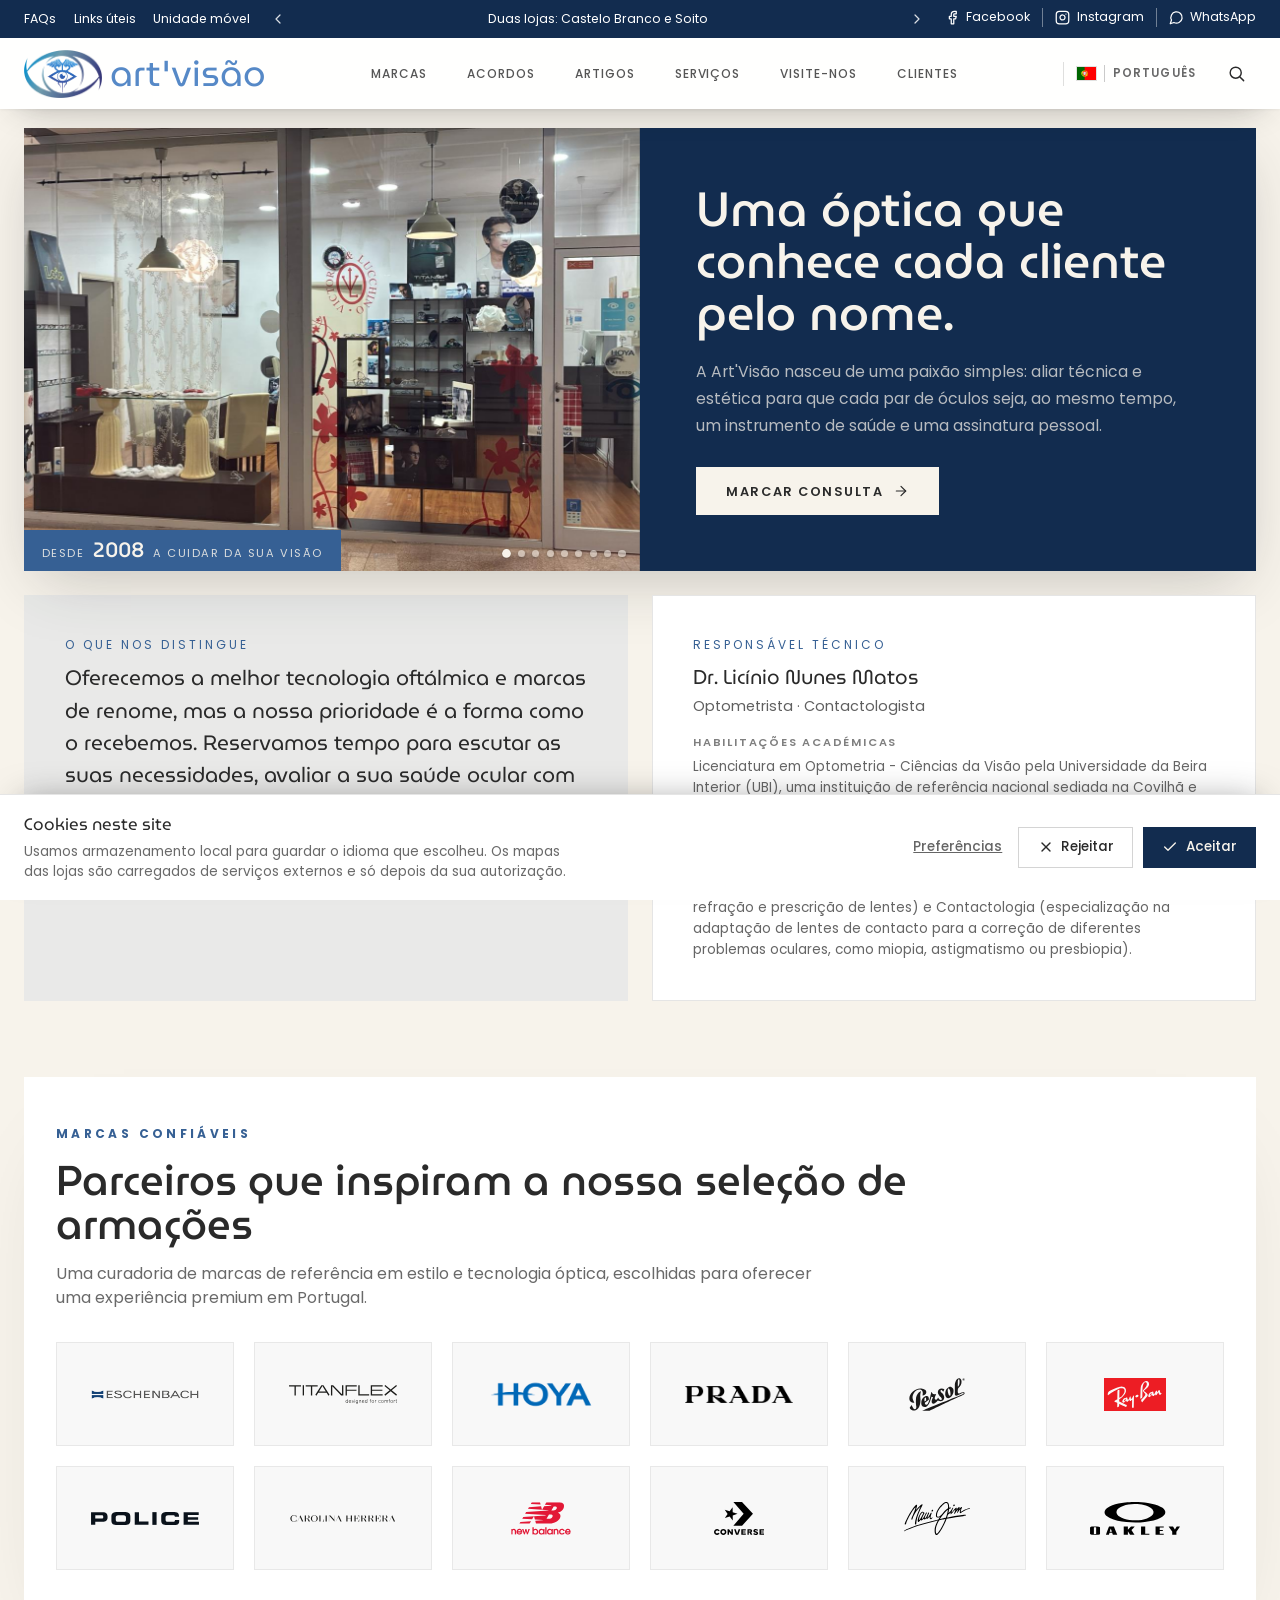
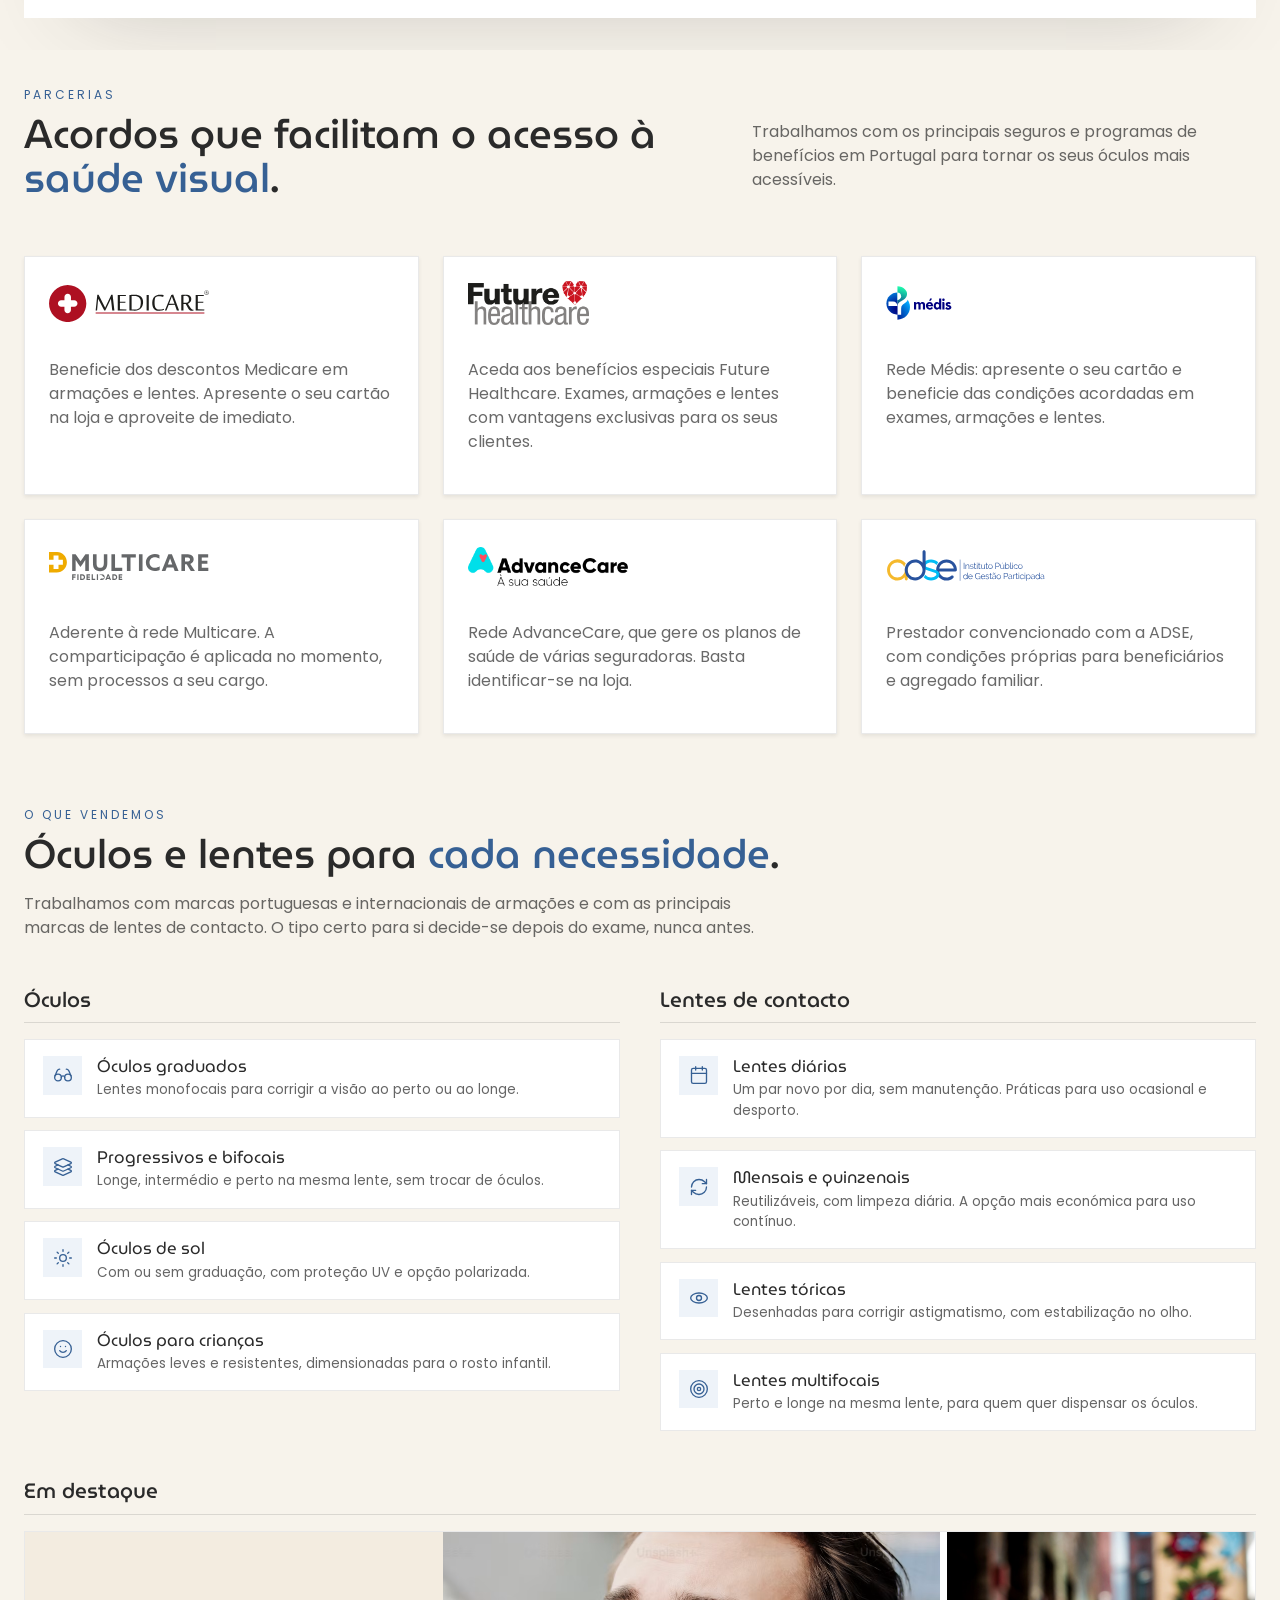
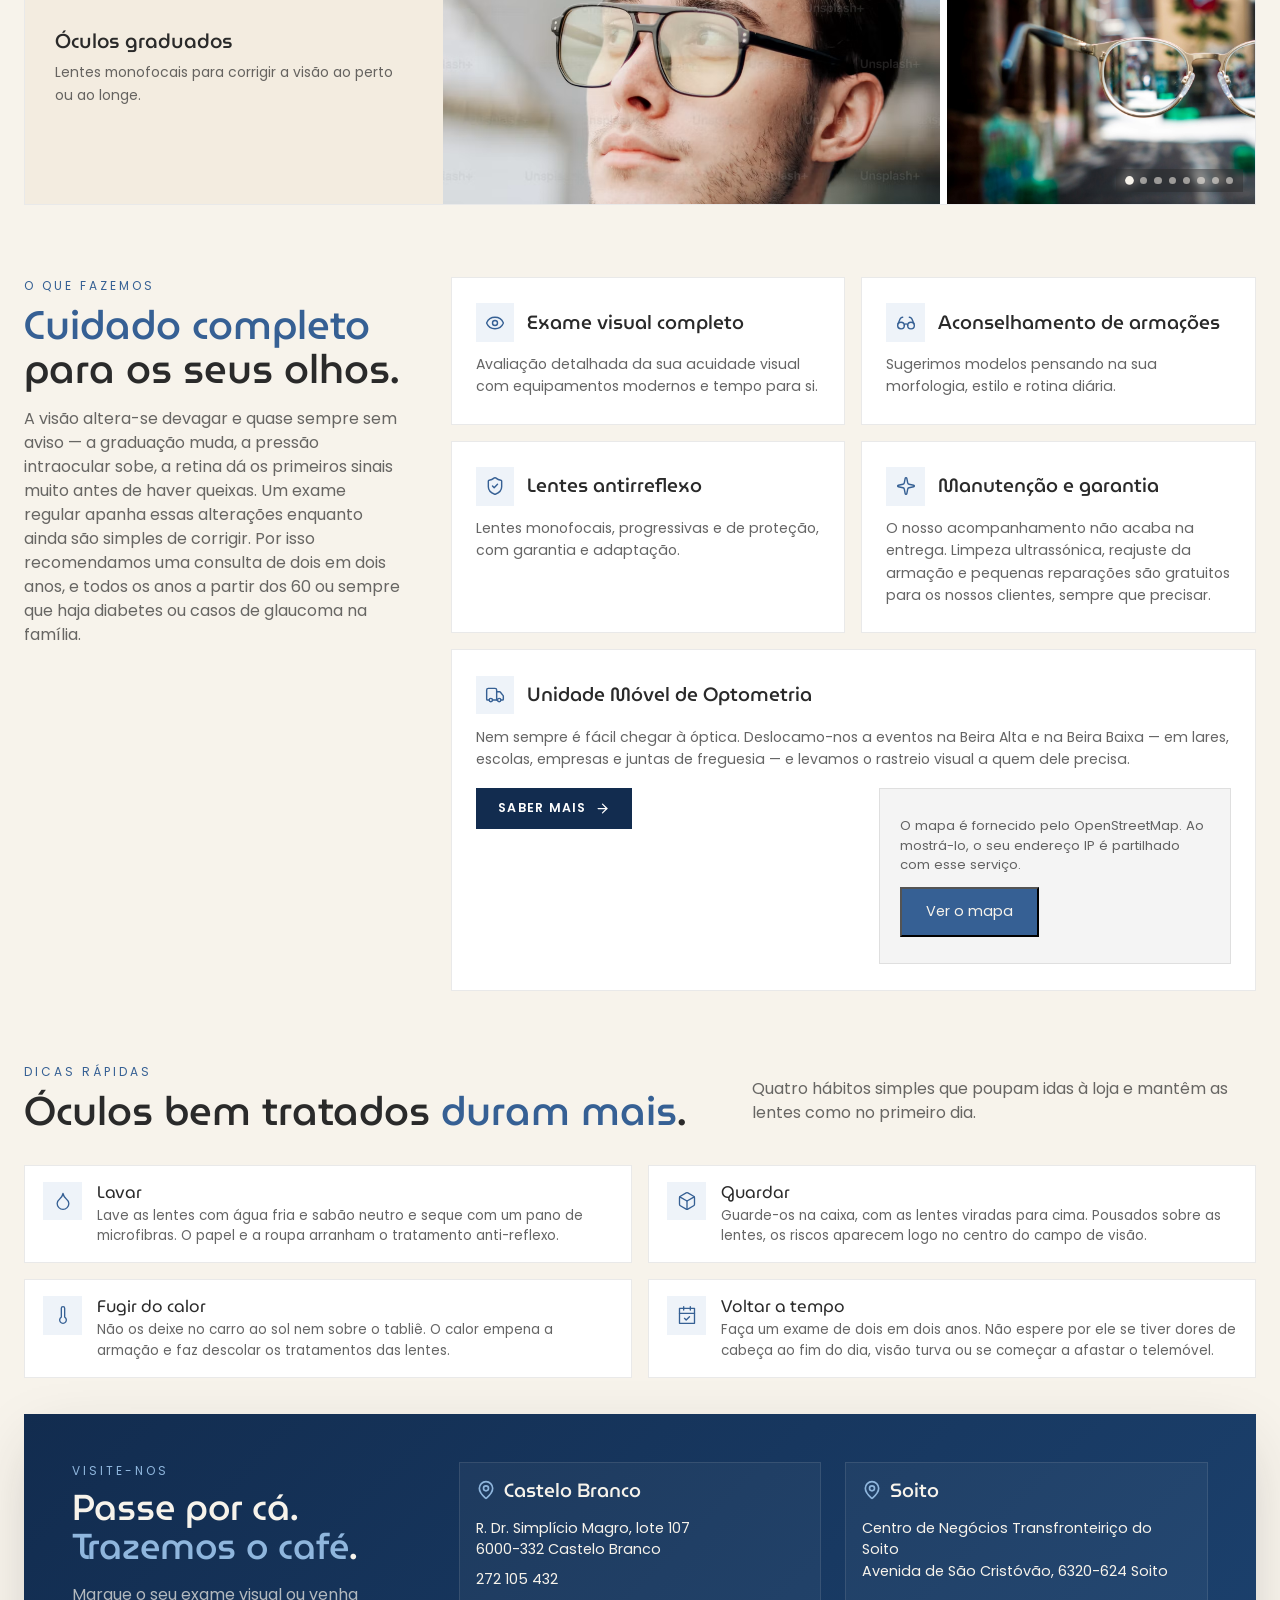
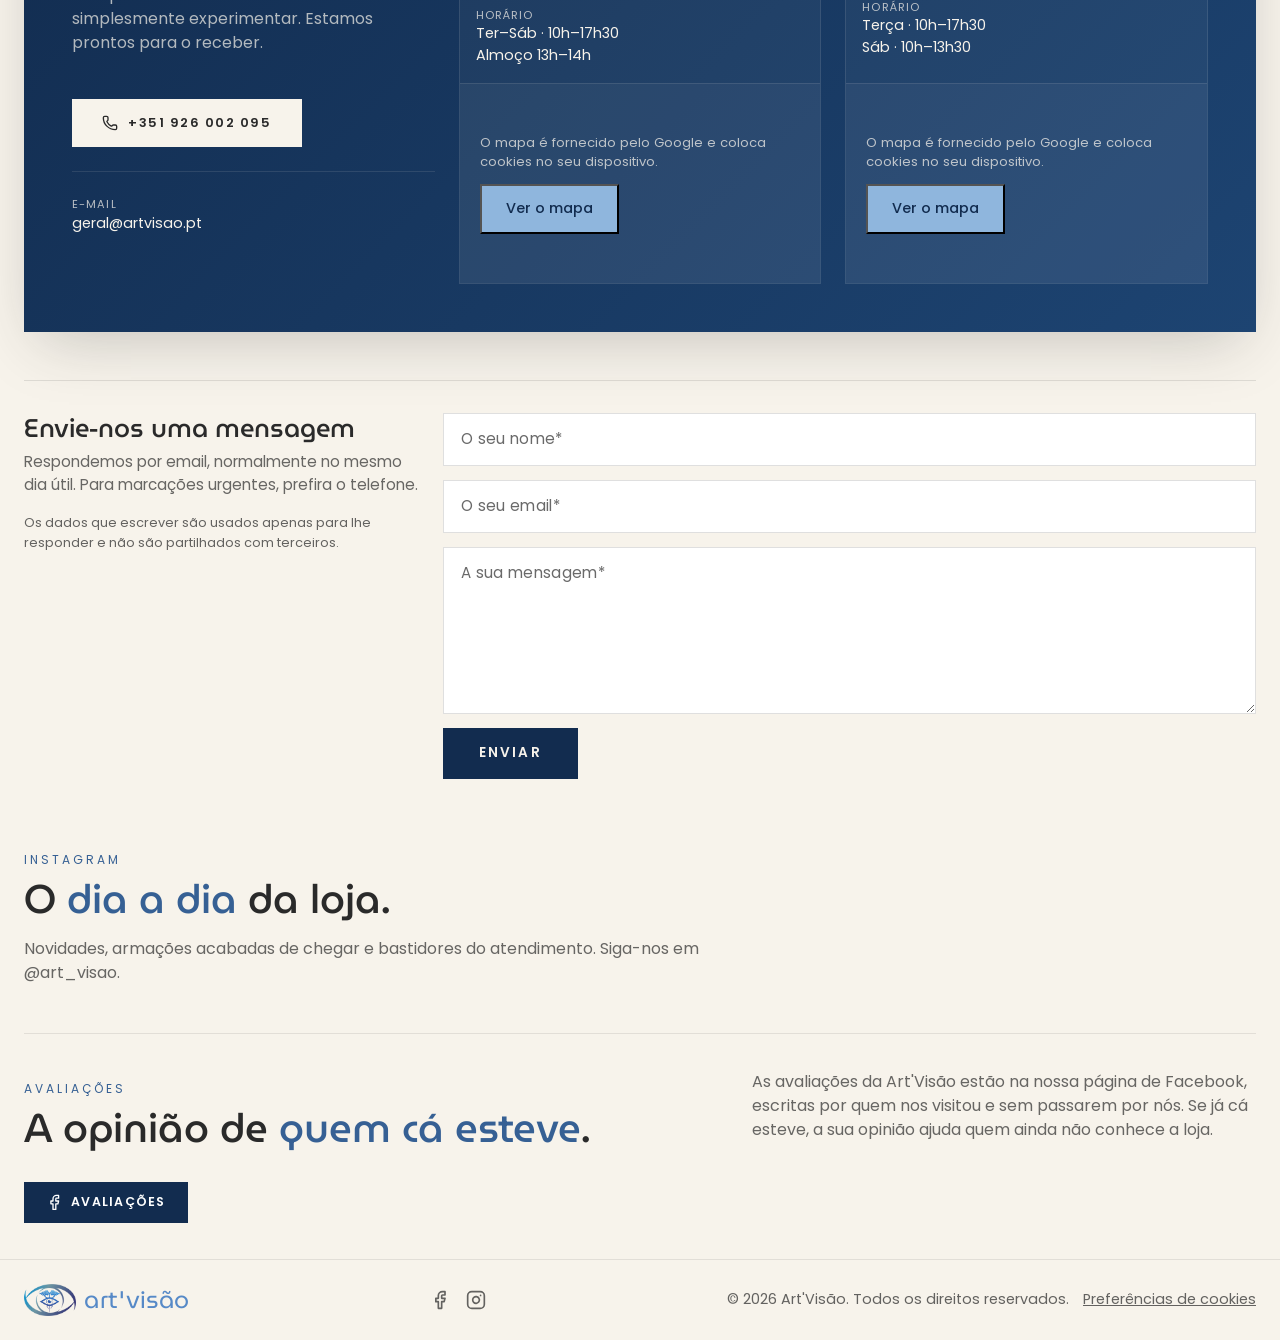
==== artvisao/index.html @ 0071057f "Corrige os erros do AccessMonitor color_02: o texto secundário estava em rgba(42,42,42,.65), que com" ====
<!DOCTYPE html>
<html lang="pt">
<head>
<meta charset="utf-8"/>
<meta name="viewport" content="width=device-width, initial-scale=1"/>
<title>Uma óptica que conhece cada cliente pelo nome — Art'Visão</title>
<meta name="description" content="Art'Visão. Óculos graduados, óculos de sol e exames visuais com o cuidado de uma óptica de bairro. Marcas Ray-Ban, Police, Carolina Herrera, New Balance, Hoya e mais."/>
<link rel="preconnect" href="https://fonts.googleapis.com"/>
<link rel="preconnect" href="https://fonts.gstatic.com" crossorigin/>
<link rel="stylesheet" href="https://fonts.googleapis.com/css2?family=MuseoModerno:wght@300;400;500;600;700&family=Poppins:wght@300;400;500;600&display=swap"/>
<link rel="stylesheet" href="https://cdn.jsdelivr.net/npm/bootstrap@5.3.3/dist/css/bootstrap.min.css"/>
<link rel="stylesheet" href="css/styles.css"/>
<link rel="canonical" href="https://www.artvisao.pt/"/>
<meta property="og:type" content="website"/>
<meta property="og:site_name" content="Art'Visão"/>
<meta property="og:locale" content="pt_PT"/>
<meta property="og:url" content="https://www.artvisao.pt/"/>
<meta property="og:title" content="Uma óptica que conhece cada cliente pelo nome — Art'Visão"/>
<meta property="og:description" content="Óptica em Castelo Branco e no Soito. Exames visuais, óculos graduados, lentes de contacto e acordos Medicare, Médis, Multicare, AdvanceCare e ADSE."/>
<meta property="og:image" content="https://www.artvisao.pt/assets/storefront-CpZGgCnH.jpeg"/>
<meta name="twitter:card" content="summary_large_image"/>
<meta name="geo.region" content="PT-05"/>
<meta name="geo.placename" content="Castelo Branco, Soito"/>
<script type="application/ld+json">
{
  "@context": "https://schema.org",
  "@graph": [
    {
      "@type": "Optician",
      "@id": "https://www.artvisao.pt/#castelo-branco",
      "name": "Art'Visão · Castelo Branco",
      "image": "https://www.artvisao.pt/assets/storefront-CpZGgCnH.jpeg",
      "url": "https://www.artvisao.pt/",
      "telephone": "+351272105432",
      "email": "geral@artvisao.pt",
      "address": {
        "@type": "PostalAddress",
        "addressLocality": "Castelo Branco",
        "addressRegion": "Castelo Branco",
        "addressCountry": "PT"
      },
      "geo": {
        "@type": "GeoCoordinates",
        "latitude": 39.8164797,
        "longitude": -7.4843152
      },
      "openingHoursSpecification": [
        {
          "@type": "OpeningHoursSpecification",
          "dayOfWeek": [
            "Tuesday",
            "Wednesday",
            "Thursday",
            "Friday",
            "Saturday"
          ],
          "opens": "10:00",
          "closes": "13:00"
        },
        {
          "@type": "OpeningHoursSpecification",
          "dayOfWeek": [
            "Tuesday",
            "Wednesday",
            "Thursday",
            "Friday",
            "Saturday"
          ],
          "opens": "14:00",
          "closes": "17:30"
        }
      ],
      "currenciesAccepted": "EUR",
      "areaServed": [
        {
          "@type": "AdministrativeArea",
          "name": "Beira Baixa"
        },
        {
          "@type": "AdministrativeArea",
          "name": "Beira Alta"
        }
      ],
      "sameAs": [
        "https://www.facebook.com/oticaartvisao",
        "https://www.instagram.com/art_visao/"
      ]
    },
    {
      "@type": "Optician",
      "@id": "https://www.artvisao.pt/#soito",
      "name": "Art'Visão · Soito",
      "image": "https://www.artvisao.pt/assets/storefront-CpZGgCnH.jpeg",
      "url": "https://www.artvisao.pt/",
      "telephone": "+351926002095",
      "email": "geral@artvisao.pt",
      "address": {
        "@type": "PostalAddress",
        "streetAddress": "Avenida de São Cristóvão",
        "postalCode": "6320-624",
        "addressLocality": "Soito",
        "addressRegion": "Guarda",
        "addressCountry": "PT"
      },
      "geo": {
        "@type": "GeoCoordinates",
        "latitude": 40.3587299,
        "longitude": -6.9686759
      },
      "openingHoursSpecification": [
        {
          "@type": "OpeningHoursSpecification",
          "dayOfWeek": [
            "Tuesday"
          ],
          "opens": "10:00",
          "closes": "17:30"
        },
        {
          "@type": "OpeningHoursSpecification",
          "dayOfWeek": [
            "Saturday"
          ],
          "opens": "10:00",
          "closes": "13:30"
        }
      ],
      "currenciesAccepted": "EUR",
      "areaServed": [
        {
          "@type": "AdministrativeArea",
          "name": "Beira Baixa"
        },
        {
          "@type": "AdministrativeArea",
          "name": "Beira Alta"
        }
      ],
      "sameAs": [
        "https://www.facebook.com/oticaartvisao",
        "https://www.instagram.com/art_visao/"
      ]
    }
  ]
}
</script>
</head>
<body>
<svg xmlns="http://www.w3.org/2000/svg" style="display:none" aria-hidden="true">
  <symbol id="icon-arrow-right" viewBox="0 0 24 24"><path d="M5 12h14"></path><path d="m12 5 7 7-7 7"></path></symbol>
  <symbol id="icon-sparkle" viewBox="0 0 24 24"><path d="M11.017 2.814a1 1 0 0 1 1.966 0l1.051 5.558a2 2 0 0 0 1.594 1.594l5.558 1.051a1 1 0 0 1 0 1.966l-5.558 1.051a2 2 0 0 0-1.594 1.594l-1.051 5.558a1 1 0 0 1-1.966 0l-1.051-5.558a2 2 0 0 0-1.594-1.594l-5.558-1.051a1 1 0 0 1 0-1.966l5.558-1.051a2 2 0 0 0 1.594-1.594z"></path></symbol>
  <symbol id="icon-glasses" viewBox="0 0 24 24"><circle cx="6" cy="15" r="4"></circle><circle cx="18" cy="15" r="4"></circle><path d="M14 15a2 2 0 0 0-2-2 2 2 0 0 0-2 2"></path><path d="M2.5 13 5 7c.7-1.3 1.4-2 3-2"></path><path d="M21.5 13 19 7c-.7-1.3-1.5-2-3-2"></path></symbol>
  <symbol id="icon-chevron-right" viewBox="0 0 24 24"><path d="m9 18 6-6-6-6"></path></symbol>
  <symbol id="icon-facebook" viewBox="0 0 24 24"><path d="M18 2h-3a5 5 0 0 0-5 5v3H7v4h3v8h4v-8h3l1-4h-4V7a1 1 0 0 1 1-1h3z"></path></symbol>
  <symbol id="icon-instagram" viewBox="0 0 24 24"><rect width="20" height="20" x="2" y="2" rx="5" ry="5"></rect><path d="M16 11.37A4 4 0 1 1 12.63 8 4 4 0 0 1 16 11.37z"></path><line x1="17.5" x2="17.5" y1="6.5" y2="6.5"></line></symbol>
  <symbol id="icon-phone" viewBox="0 0 24 24"><path d="M13.832 16.568a1 1 0 0 0 1.213-.303l.355-.465A2 2 0 0 1 17 15h3a2 2 0 0 1 2 2v3a2 2 0 0 1-2 2A18 18 0 0 1 2 4a2 2 0 0 1 2-2h3a2 2 0 0 1 2 2v3a2 2 0 0 1-.8 1.6l-.468.351a1 1 0 0 0-.292 1.233 14 14 0 0 0 6.392 6.384"></path></symbol>
</svg>
<a class="skip-link" href="#conteudo" data-i18n="skip-link">Saltar para o conteúdo</a>
<main id="conteudo">

<header class="fixed-top site-header">
<div class="pre-menu">
<div class="container-brand pre-menu-inner">
<nav class="pre-menu-side d-none d-lg-flex" aria-label="Atalhos" data-i18n-aria="premenu-atalhos-aria">
<a href="faqs.html" class="pre-menu-link" data-i18n="nav-faqs">FAQs</a>
<a href="links.html" class="pre-menu-link" data-i18n="nav-links">Links úteis</a>
<a href="unidade-movel.html" class="pre-menu-link" data-i18n="nav-unidade">Unidade móvel</a>
</nav>
<div class="pre-menu-announce">
<button type="button" class="pre-menu-arrow" data-announce-prev aria-label="Aviso anterior" title="Aviso anterior" data-i18n-aria="ann-prev"><svg xmlns="http://www.w3.org/2000/svg" width="16" height="16" viewBox="0 0 24 24" fill="none" stroke="currentColor" stroke-width="1.8" stroke-linecap="round" stroke-linejoin="round" aria-hidden="true"><path d="m15 18-6-6 6-6"></path></svg></button>
<ul class="pre-menu-track" aria-live="polite">
<li><a class="pre-menu-item" href="#visita" data-i18n="ann1">Duas lojas: Castelo Branco e Soito</a></li>
<li><a class="pre-menu-item" href="unidade-movel.html" data-i18n="ann2">Unidade Móvel de Optometria — vamos ter consigo</a></li>
<li><a class="pre-menu-item" href="#acordos" data-i18n="ann3">Acordos com várias entidades</a></li>
</ul>
<button type="button" class="pre-menu-arrow" data-announce-next aria-label="Aviso seguinte" title="Aviso seguinte" data-i18n-aria="ann-next"><svg xmlns="http://www.w3.org/2000/svg" width="16" height="16" viewBox="0 0 24 24" fill="none" stroke="currentColor" stroke-width="1.8" stroke-linecap="round" stroke-linejoin="round" aria-hidden="true"><use href="#icon-chevron-right"></use></svg></button>
</div>
<div class="pre-menu-side pre-menu-side-end d-none d-lg-flex">
<ul class="pre-menu-social">
<li><a href="https://www.facebook.com/oticaartvisao" target="_blank" rel="noopener noreferrer"><svg xmlns="http://www.w3.org/2000/svg" width="15" height="15" viewBox="0 0 24 24" fill="none" stroke="currentColor" stroke-width="2" stroke-linecap="round" stroke-linejoin="round" aria-hidden="true"><path d="M18 2h-3a5 5 0 0 0-5 5v3H7v4h3v8h4v-8h3l1-4h-4V7a1 1 0 0 1 1-1h3z"></path></svg><span>Facebook</span></a></li>
<li><a href="https://www.instagram.com/art_visao/" target="_blank" rel="noopener noreferrer"><svg xmlns="http://www.w3.org/2000/svg" width="15" height="15" viewBox="0 0 24 24" fill="none" stroke="currentColor" stroke-width="2" stroke-linecap="round" stroke-linejoin="round" aria-hidden="true"><rect width="20" height="20" x="2" y="2" rx="5" ry="5"></rect><path d="M16 11.37A4 4 0 1 1 12.63 8 4 4 0 0 1 16 11.37z"></path><line x1="17.5" x2="17.5" y1="6.5" y2="6.5"></line></svg><span>Instagram</span></a></li>
<li><a href="https://wa.me/351926002095" target="_blank" rel="noopener noreferrer"><svg xmlns="http://www.w3.org/2000/svg" width="15" height="15" viewBox="0 0 24 24" fill="none" stroke="currentColor" stroke-width="2" stroke-linecap="round" stroke-linejoin="round" aria-hidden="true"><path d="M7.9 20A9 9 0 1 0 4 16.1L2 22Z"></path></svg><span>WhatsApp</span></a></li>
</ul>
</div>
</div>
</div>
<div class="container-brand site-header-inner">
<nav class="navbar navbar-expand-xl nav-pill" aria-labelledby="navMainLabel">
<a href="#apresentacao" class="nav-pill-brand text-decoration-none">
<img src="assets/logoprincipal.png" alt="Art'Visão" class="navbar-brand-logo"/>
<span class="font-display nav-pill-wordmark">art'visão</span>
</a>
<!-- Full-screen drawer below xl; Bootstrap flattens .offcanvas-xl back to the inline nav at xl+ -->
<div class="offcanvas-xl offcanvas-end nav-drawer" tabindex="-1" id="navMain">
<div class="offcanvas-header nav-drawer-header">
<h2 class="visually-hidden" id="navMainLabel" data-i18n="nav-drawer-label">Menu</h2>
<button type="button" class="nav-drawer-close" data-bs-dismiss="offcanvas" data-bs-target="#navMain" aria-label="Fechar" title="Fechar" data-i18n-aria="lang-modal-close">
<svg xmlns="http://www.w3.org/2000/svg" width="24" height="24" viewBox="0 0 24 24" fill="none" stroke="currentColor" stroke-width="1.5" stroke-linecap="round" aria-hidden="true"><path d="M18 6 6 18"></path><path d="m6 6 12 12"></path></svg>
</button>
<a href="#visita" class="nav-drawer-action">
<svg xmlns="http://www.w3.org/2000/svg" width="18" height="18" viewBox="0 0 24 24" fill="none" stroke="currentColor" stroke-width="1.7" stroke-linecap="round" stroke-linejoin="round" aria-hidden="true"><use href="#icon-phone"></use></svg>
<span data-i18n="nav-cta">Marcar consulta</span>
</a>
</div>
<div class="offcanvas-body nav-drawer-body">
<ul class="navbar-nav align-items-md-center gap-md-4 mb-0">
<li class="nav-item"><a class="nav-link nav-link-brand" href="#marcas"><span data-i18n="nav-marcas">Marcas</span><svg xmlns="http://www.w3.org/2000/svg" class="nav-link-chevron" width="18" height="18" viewBox="0 0 24 24" fill="none" stroke="currentColor" stroke-width="1.6" stroke-linecap="round" stroke-linejoin="round" aria-hidden="true"><use href="#icon-chevron-right"></use></svg></a></li>
<li class="nav-item"><a class="nav-link nav-link-brand" href="#acordos"><span data-i18n="nav-acordos">Acordos</span><svg xmlns="http://www.w3.org/2000/svg" class="nav-link-chevron" width="18" height="18" viewBox="0 0 24 24" fill="none" stroke="currentColor" stroke-width="1.6" stroke-linecap="round" stroke-linejoin="round" aria-hidden="true"><use href="#icon-chevron-right"></use></svg></a></li>
<li class="nav-item"><a class="nav-link nav-link-brand" href="#artigos"><span data-i18n="nav-artigos">Artigos</span><svg xmlns="http://www.w3.org/2000/svg" class="nav-link-chevron" width="18" height="18" viewBox="0 0 24 24" fill="none" stroke="currentColor" stroke-width="1.6" stroke-linecap="round" stroke-linejoin="round" aria-hidden="true"><use href="#icon-chevron-right"></use></svg></a></li>
<li class="nav-item"><a class="nav-link nav-link-brand" href="#servicos"><span data-i18n="nav-servicos">Serviços</span><svg xmlns="http://www.w3.org/2000/svg" class="nav-link-chevron" width="18" height="18" viewBox="0 0 24 24" fill="none" stroke="currentColor" stroke-width="1.6" stroke-linecap="round" stroke-linejoin="round" aria-hidden="true"><use href="#icon-chevron-right"></use></svg></a></li>
<li class="nav-item"><a class="nav-link nav-link-brand" href="#visita"><span data-i18n="nav-visita">Visite-nos</span><svg xmlns="http://www.w3.org/2000/svg" class="nav-link-chevron" width="18" height="18" viewBox="0 0 24 24" fill="none" stroke="currentColor" stroke-width="1.6" stroke-linecap="round" stroke-linejoin="round" aria-hidden="true"><use href="#icon-chevron-right"></use></svg></a></li>
<li class="nav-item"><a class="nav-link nav-link-brand" href="#instagram"><span data-i18n="nav-clientes">Clientes</span><svg xmlns="http://www.w3.org/2000/svg" class="nav-link-chevron" width="18" height="18" viewBox="0 0 24 24" fill="none" stroke="currentColor" stroke-width="1.6" stroke-linecap="round" stroke-linejoin="round" aria-hidden="true"><use href="#icon-chevron-right"></use></svg></a></li>
<li class="nav-item d-xl-none"><a class="nav-link nav-link-brand" href="faqs.html"><span data-i18n="nav-faqs">FAQs</span><svg xmlns="http://www.w3.org/2000/svg" class="nav-link-chevron" width="18" height="18" viewBox="0 0 24 24" fill="none" stroke="currentColor" stroke-width="1.6" stroke-linecap="round" stroke-linejoin="round" aria-hidden="true"><use href="#icon-chevron-right"></use></svg></a></li>
<li class="nav-item d-xl-none"><a class="nav-link nav-link-brand" href="links.html"><span data-i18n="nav-links">Links úteis</span><svg xmlns="http://www.w3.org/2000/svg" class="nav-link-chevron" width="18" height="18" viewBox="0 0 24 24" fill="none" stroke="currentColor" stroke-width="1.6" stroke-linecap="round" stroke-linejoin="round" aria-hidden="true"><use href="#icon-chevron-right"></use></svg></a></li>
<li class="nav-item d-xl-none"><a class="nav-link nav-link-brand" href="unidade-movel.html"><span data-i18n="nav-unidade">Unidade móvel</span><svg xmlns="http://www.w3.org/2000/svg" class="nav-link-chevron" width="18" height="18" viewBox="0 0 24 24" fill="none" stroke="currentColor" stroke-width="1.6" stroke-linecap="round" stroke-linejoin="round" aria-hidden="true"><use href="#icon-chevron-right"></use></svg></a></li>
</ul>
<div class="nav-drawer-footer d-xl-none">
<button type="button" class="lang-trigger" data-lang-trigger aria-haspopup="dialog" aria-expanded="false" aria-controls="langModal"><span class="visually-hidden" data-i18n="lang-trigger-label">Escolher idioma:</span>
<span class="lang-trigger-flag" data-lang-flag aria-hidden="true"><img src="assets/flags/pt.svg" alt="" class="lang-flag-img"/></span>
<span class="lang-trigger-name" data-lang-name>Português</span>
</button>
</div>
</div>
</div>
<div class="nav-pill-end d-none d-xl-flex">
<span class="nav-pill-divider" aria-hidden="true"></span>
<button type="button" class="lang-trigger" data-lang-trigger aria-haspopup="dialog" aria-expanded="false" aria-controls="langModal"><span class="visually-hidden" data-i18n="lang-trigger-label">Escolher idioma:</span>
<span class="lang-trigger-flag" data-lang-flag aria-hidden="true"><img src="assets/flags/pt.svg" alt="" class="lang-flag-img"/></span>
<span class="lang-trigger-name" data-lang-name>Português</span>
</button>
</div>
<button type="button" class="nav-pill-search" data-search-trigger aria-haspopup="dialog" aria-expanded="false" aria-controls="searchOverlay" aria-label="Pesquisar no site" title="Pesquisar no site" data-i18n-aria="search-aria">
<svg xmlns="http://www.w3.org/2000/svg" viewBox="0 0 24 24" fill="none" stroke="currentColor" stroke-width="1.8" stroke-linecap="round" stroke-linejoin="round" aria-hidden="true"><circle cx="11" cy="11" r="7"></circle><line x1="21" y1="21" x2="16.65" y2="16.65"></line></svg>
</button>
<button class="navbar-toggler nav-pill-toggler border-0 d-xl-none" type="button" data-bs-toggle="offcanvas" data-bs-target="#navMain" aria-controls="navMain" aria-label="Abrir menu" title="Abrir menu" data-i18n-aria="nav-toggle-aria">
<span class="navbar-toggler-icon"></span>
</button>
</nav>
</div>
</header>

<section id="apresentacao" class="container-brand pb-5 pb-md-6 section-first">
<!-- Linha 1: faixa a toda a largura — foto da loja à esquerda, painel com o título à direita -->
<div class="intro-banner">
<div class="intro-banner-media">
<div id="lojaCarousel" class="carousel slide carousel-fade intro-carousel" role="group" aria-roledescription="carrossel" data-bs-ride="carousel" data-bs-interval="5000" aria-label="Fotografias da loja" data-i18n-aria="car-label">
<div class="carousel-inner">
<div class="carousel-item active"><img src="assets/storefront-CpZGgCnH.jpeg" alt="Loja Art'Visão" data-i18n-alt="storefront-alt" loading="eager" fetchpriority="high"/></div>
<div class="carousel-item"><img src="assets/carrossel/loja-atendimento.jpg" alt="Atendimento ao balcão na Art’Visão" data-i18n-alt="car-atendimento-alt" loading="lazy"/></div>
<div class="carousel-item"><img src="assets/carrossel/loja-oculos-sol.jpg" class="focus-low" alt="Cliente a experimentar óculos de sol" data-i18n-alt="car-sol-alt" loading="lazy"/></div>
<div class="carousel-item"><img src="assets/carrossel/loja-armacoes.jpg" class="focus-high" alt="Parede de armações da loja" data-i18n-alt="car-armacoes-alt" loading="lazy"/></div>
<div class="carousel-item"><img src="assets/carrossel/loja-consulta.jpg" alt="Mesa de atendimento e aconselhamento" data-i18n-alt="car-consulta-alt" loading="lazy"/></div>
<div class="carousel-item"><img src="assets/carrossel/loja-bancada.jpg" alt="Armações expostas na bancada" data-i18n-alt="car-bancada-alt" loading="lazy"/></div>
<div class="carousel-item"><img src="assets/carrossel/loja-gabinete.jpg" alt="Gabinete de optometria" data-i18n-alt="car-gabinete-alt" loading="lazy"/></div>
<div class="carousel-item"><img src="assets/carrossel/loja-exame-visual.jpg" alt="Exame visual com armação de prova" data-i18n-alt="car-exame-alt" loading="lazy"/></div>
<div class="carousel-item"><img src="assets/carrossel/loja-retinografia.jpg" alt="Observação do fundo do olho" data-i18n-alt="car-retinografia-alt" loading="lazy"/></div>
</div>
<button class="carousel-control-prev carousel-arrow carousel-arrow-prev" type="button" data-bs-target="#lojaCarousel" data-bs-slide="prev" aria-label="Imagem anterior" data-i18n-aria="car-prev"><svg xmlns="http://www.w3.org/2000/svg" viewBox="0 0 24 24" fill="none" stroke="currentColor" stroke-width="1.8" stroke-linecap="round" stroke-linejoin="round" aria-hidden="true"><path d="m15 18-6-6 6-6"></path></svg></button>
<button class="carousel-control-next carousel-arrow carousel-arrow-next" type="button" data-bs-target="#lojaCarousel" data-bs-slide="next" aria-label="Imagem seguinte" data-i18n-aria="car-next"><svg xmlns="http://www.w3.org/2000/svg" viewBox="0 0 24 24" fill="none" stroke="currentColor" stroke-width="1.8" stroke-linecap="round" stroke-linejoin="round" aria-hidden="true"><use href="#icon-chevron-right"></use></svg></button>
<div class="carousel-indicators intro-carousel-dots" role="group" aria-label="Escolher imagem" data-i18n-aria="car-dots">
<button type="button" data-bs-target="#lojaCarousel" data-bs-slide-to="0" class="active" aria-current="true" aria-label="1"></button>
<button type="button" data-bs-target="#lojaCarousel" data-bs-slide-to="1" aria-label="2"></button>
<button type="button" data-bs-target="#lojaCarousel" data-bs-slide-to="2" aria-label="3"></button>
<button type="button" data-bs-target="#lojaCarousel" data-bs-slide-to="3" aria-label="4"></button>
<button type="button" data-bs-target="#lojaCarousel" data-bs-slide-to="4" aria-label="5"></button>
<button type="button" data-bs-target="#lojaCarousel" data-bs-slide-to="5" aria-label="6"></button>
<button type="button" data-bs-target="#lojaCarousel" data-bs-slide-to="6" aria-label="7"></button>
<button type="button" data-bs-target="#lojaCarousel" data-bs-slide-to="7" aria-label="8"></button>
<button type="button" data-bs-target="#lojaCarousel" data-bs-slide-to="8" aria-label="9"></button>
</div>
</div>
<p class="intro-banner-since"><span data-i18n="sobre-badge-pre">desde</span><strong>2008</strong><span data-i18n="sobre-badge">a cuidar da sua visão</span></p>
</div>
<div class="intro-banner-panel">
<h1 class="font-display intro-banner-title" data-i18n="sobre-title">Uma óptica que conhece cada cliente pelo nome.</h1>
<p class="intro-banner-copy" data-i18n="sobre-p1">A Art'Visão nasceu de uma paixão simples: aliar técnica e estética para que cada par de óculos seja, ao mesmo tempo, um instrumento de saúde e uma assinatura pessoal.</p>
<a href="#marcacao" class="intro-banner-cta">
<span data-i18n="nav-cta">Marcar consulta</span>
<svg xmlns="http://www.w3.org/2000/svg" viewBox="0 0 24 24" fill="none" stroke="currentColor" stroke-width="1.8" stroke-linecap="round" stroke-linejoin="round" aria-hidden="true"><use href="#icon-arrow-right"></use></svg>
</a>
</div>
</div>

<!-- Linha 2: dois blocos lado a lado — o que nos distingue · responsável técnico -->
<div class="intro-split">
<div class="intro-block intro-block-tint">
<p class="text-uppercase text-sky mb-2 section-eyebrow" data-i18n="sobre-eyebrow">O que nos distingue</p>
<p class="intro-statement mb-0" data-i18n="sobre-p2">Oferecemos a melhor tecnologia oftálmica e marcas de renome, mas a nossa prioridade é a forma como o recebemos. Reservamos tempo para escutar as suas necessidades, avaliar a sua saúde ocular com rigor e ajudá-lo a encontrar os óculos perfeitos — com a calma e a confiança de quem está entre amigos.</p>
</div>
<div class="intro-block">
<p class="text-uppercase text-sky mb-2 section-eyebrow" data-i18n="rt-label">Responsável técnico</p>
<p class="font-display tech-lead-name mb-1">Dr. Licínio Nunes Matos</p>
<p class="tech-lead-role mb-3" data-i18n="rt-role">Optometrista · Contactologista</p>
<dl class="tech-lead-cv mb-0">
<dt data-i18n="rt-hab-label">Habilitações académicas</dt>
<dd data-i18n="rt-hab">Licenciatura em Optometria - Ciências da Visão pela Universidade da Beira Interior (UBI), uma instituição de referência nacional sediada na Covilhã e pioneira no ensino e investigação desta vertente da saúde visual em Portugal.</dd>
<dt data-i18n="rt-esp-label">Especialidades técnicas</dt>
<dd data-i18n="rt-esp">Atuação focada em Optometria (avaliação primária da saúde visual, refração e prescrição de lentes) e Contactologia (especialização na adaptação de lentes de contacto para a correção de diferentes problemas oculares, como miopia, astigmatismo ou presbiopia).</dd>
</dl>
</div>
</div>

</section>

<section id="marcas" class="brands-section">
  <div class="container-brand">
    <div class="brands-card">
      <p class="brand-eyebrow" data-i18n="marcas-eyebrow">Marcas confiáveis</p>
      <h2 class="brand-headline" data-i18n="marcas-title">Parceiros que inspiram a nossa seleção de armações</h2>
      <p class="brand-copy" data-i18n="marcas-desc">Uma curadoria de marcas de referência em estilo e tecnologia óptica, escolhidas para oferecer uma experiência premium em Portugal.</p>
      <ul class="brand-grid">
        <li><a class="brand-tile" data-logo="eschenbach" href="https://www.eschenbach-eyewear.com/" target="_blank" rel="noopener noreferrer"><span class="brand-tile-text">Eschenbach</span></a></li>
        <li><a class="brand-tile" data-logo="titanflex" href="https://www.titanflex-eyewear.com/" target="_blank" rel="noopener noreferrer"><span class="brand-tile-text">TitanFlex</span></a></li>
        <li><a class="brand-tile" data-logo="hoya" href="https://www.hoyavision.com/pt/" target="_blank" rel="noopener noreferrer"><span class="brand-tile-text">Hoya</span></a></li>
        <li><a class="brand-tile" data-logo="prada" href="https://www.prada.com/" target="_blank" rel="noopener noreferrer"><span class="brand-tile-text">Prada</span></a></li>
        <li><a class="brand-tile" data-logo="persol" href="https://www.persol.com/" target="_blank" rel="noopener noreferrer"><span class="brand-tile-text">Persol</span></a></li>
        <li><a class="brand-tile" data-logo="ray-ban" href="https://www.ray-ban.com/portugal" target="_blank" rel="noopener noreferrer"><span class="brand-tile-text">Ray-Ban</span></a></li>
        <li><a class="brand-tile" data-logo="police" href="https://www.policelifestyle.com/" target="_blank" rel="noopener noreferrer"><span class="brand-tile-text">Police</span></a></li>
        <li><a class="brand-tile" data-logo="carolina-herrera" href="https://www.carolinaherrera.com/" target="_blank" rel="noopener noreferrer"><span class="brand-tile-text">Carolina Herrera</span></a></li>
        <li><a class="brand-tile" data-logo="new-balance" href="https://www.newbalance.pt/" target="_blank" rel="noopener noreferrer"><span class="brand-tile-text">New Balance</span></a></li>
        <li><a class="brand-tile" data-logo="converse" href="https://www.converse.com/" target="_blank" rel="noopener noreferrer"><span class="brand-tile-text">Converse</span></a></li>
        <li><a class="brand-tile" data-logo="maui-jim" href="https://www.mauijim.com/" target="_blank" rel="noopener noreferrer"><span class="brand-tile-text">Maui Jim</span></a></li>
        <li><a class="brand-tile" data-logo="oakley" href="https://www.oakley.com/" target="_blank" rel="noopener noreferrer"><span class="brand-tile-text">Oakley</span></a></li>
      </ul>
    </div>
  </div>
</section>

<section id="acordos" class="bg-cream py-5 py-md-6">
<div class="container-brand">
<div class="row align-items-md-end g-3 mb-5">
<div class="col-md-7">
<p class="text-sky text-uppercase mb-2 section-eyebrow" data-i18n="acordos-eyebrow">Parcerias</p>
<h2 class="font-display section-title" data-i18n="acordos-title">Acordos que facilitam o acesso à <em class="title-accent">saúde visual</em>.</h2>
</div>
<div class="col-md-5">
<p class="section-copy" data-i18n="acordos-desc">Trabalhamos com os principais seguros e programas de benefícios em Portugal para tornar os seus óculos mais acessíveis.</p>
</div>
</div>
<div class="row row-cols-1 row-cols-md-2 row-cols-lg-3 g-4">
<div class="col">
<div class="bg-card border border-ink-10 rounded-4 p-4 h-100 shadow-sm">
<a class="accord-logo-link" href="https://www.medicare.pt/" target="_blank" rel="noopener noreferrer"><img class="accord-logo-img" src="assets/acordos/medicare.svg" alt="Medicare" width="160" height="44" loading="lazy"/></a>
<h3 class="visually-hidden" data-i18n="acord1-title">Medicare</h3>
<p class="section-copy text-soft-ink" data-i18n="acord1-desc">Beneficie dos descontos Medicare em armações e lentes. Apresente o seu cartão na loja e aproveite de imediato.</p>
</div>
</div>
<div class="col">
<div class="bg-card border border-ink-10 rounded-4 p-4 h-100 shadow-sm">
<a class="accord-logo-link" href="https://future-healthcare.pt/" target="_blank" rel="noopener noreferrer"><img class="accord-logo-img" src="assets/acordos/future-healthcare.png" alt="Future Healthcare" width="160" height="44" loading="lazy"/></a>
<h3 class="visually-hidden" data-i18n="acord2-title">Future Healthcare</h3>
<p class="section-copy text-soft-ink" data-i18n="acord2-desc">Aceda aos benefícios especiais Future Healthcare. Exames, armações e lentes com vantagens exclusivas para os seus clientes.</p>
</div>
</div>
<div class="col">
<div class="bg-card border border-ink-10 rounded-4 p-4 h-100 shadow-sm">
<a class="accord-logo-link" href="https://www.medis.pt/" target="_blank" rel="noopener noreferrer"><img class="accord-logo-img" src="assets/acordos/medis.svg" alt="Médis" width="160" height="44" loading="lazy"/></a>
<h3 class="visually-hidden" data-i18n="acord3-title">Médis</h3>
<p class="section-copy text-soft-ink" data-i18n="acord3-desc">Rede Médis: apresente o seu cartão e beneficie das condições acordadas em exames, armações e lentes.</p>
</div>
</div>
<div class="col">
<div class="bg-card border border-ink-10 rounded-4 p-4 h-100 shadow-sm">
<a class="accord-logo-link" href="https://www.multicare.pt/" target="_blank" rel="noopener noreferrer"><img class="accord-logo-img" src="assets/acordos/multicare.svg" alt="Multicare" width="160" height="44" loading="lazy"/></a>
<h3 class="visually-hidden" data-i18n="acord4-title">Multicare</h3>
<p class="section-copy text-soft-ink" data-i18n="acord4-desc">Aderente à rede Multicare. A comparticipação é aplicada no momento, sem processos a seu cargo.</p>
</div>
</div>
<div class="col">
<div class="bg-card border border-ink-10 rounded-4 p-4 h-100 shadow-sm">
<a class="accord-logo-link" href="https://www.advancecare.pt/" target="_blank" rel="noopener noreferrer"><img class="accord-logo-img" src="assets/acordos/advancecare.png" alt="AdvanceCare" width="160" height="44" loading="lazy"/></a>
<h3 class="visually-hidden" data-i18n="acord5-title">AdvanceCare</h3>
<p class="section-copy text-soft-ink" data-i18n="acord5-desc">Rede AdvanceCare, que gere os planos de saúde de várias seguradoras. Basta identificar-se na loja.</p>
</div>
</div>
<div class="col">
<div class="bg-card border border-ink-10 rounded-4 p-4 h-100 shadow-sm">
<a class="accord-logo-link" href="https://www.adse.pt/" target="_blank" rel="noopener noreferrer"><img class="accord-logo-img" src="assets/acordos/adse.svg" alt="ADSE" width="160" height="44" loading="lazy"/></a>
<h3 class="visually-hidden" data-i18n="acord6-title">ADSE</h3>
<p class="section-copy text-soft-ink" data-i18n="acord6-desc">Prestador convencionado com a ADSE, com condições próprias para beneficiários e agregado familiar.</p>
</div>
</div>
</div>
</div>
</section>

<section id="artigos" class="container-brand py-5 py-md-6">
<div class="mb-5">
<p class="text-sky text-uppercase mb-2 section-eyebrow" data-i18n="artigos-eyebrow">O que vendemos</p>
<h2 class="font-display section-title" data-i18n="artigos-title">Óculos e lentes para <em class="title-accent">cada necessidade</em>.</h2>
<p class="section-copy section-lede mt-3" data-i18n="artigos-desc">Trabalhamos com marcas portuguesas e internacionais de armações e com as principais marcas de lentes de contacto. O tipo certo para si decide-se depois do exame, nunca antes.</p>
</div>
<div class="type-columns">
<div class="type-column">
<h3 class="type-group" data-i18n="tipo-oculos">Óculos</h3>
<div class="type-list">
<article class="type-card">
<span class="type-icon"><svg xmlns="http://www.w3.org/2000/svg" width="20" height="20" viewBox="0 0 24 24" fill="none" stroke="currentColor" stroke-width="1.6" stroke-linecap="round" stroke-linejoin="round" aria-hidden="true"><use href="#icon-glasses"></use></svg></span>
<span class="type-body">
<span class="type-title" data-i18n="t1-title">Óculos graduados</span>
<span class="type-desc" data-i18n="t1-desc">Lentes monofocais para corrigir a visão ao perto ou ao longe.</span>
</span>
</article>
<article class="type-card">
<span class="type-icon"><svg xmlns="http://www.w3.org/2000/svg" width="20" height="20" viewBox="0 0 24 24" fill="none" stroke="currentColor" stroke-width="1.6" stroke-linecap="round" stroke-linejoin="round" aria-hidden="true"><path d="M12.83 2.18a2 2 0 0 0-1.66 0L2.6 6.08a1 1 0 0 0 0 1.83l8.58 3.91a2 2 0 0 0 1.66 0l8.58-3.9a1 1 0 0 0 0-1.83Z"></path><path d="m6.08 9.5-3.5 1.6a1 1 0 0 0 0 1.81l8.6 3.91a2 2 0 0 0 1.65 0l8.58-3.9a1 1 0 0 0 0-1.83l-3.5-1.59"></path><path d="m6.08 14.5-3.5 1.6a1 1 0 0 0 0 1.81l8.6 3.91a2 2 0 0 0 1.65 0l8.58-3.9a1 1 0 0 0 0-1.83l-3.5-1.59"></path></svg></span>
<span class="type-body">
<span class="type-title" data-i18n="t2-title">Progressivos e bifocais</span>
<span class="type-desc" data-i18n="t2-desc">Longe, intermédio e perto na mesma lente, sem trocar de óculos.</span>
</span>
</article>
<article class="type-card">
<span class="type-icon"><svg xmlns="http://www.w3.org/2000/svg" width="20" height="20" viewBox="0 0 24 24" fill="none" stroke="currentColor" stroke-width="1.6" stroke-linecap="round" stroke-linejoin="round" aria-hidden="true"><circle cx="12" cy="12" r="4"></circle><path d="M12 2v2"></path><path d="M12 20v2"></path><path d="m4.93 4.93 1.41 1.41"></path><path d="m17.66 17.66 1.41 1.41"></path><path d="M2 12h2"></path><path d="M20 12h2"></path><path d="m6.34 17.66-1.41 1.41"></path><path d="m19.07 4.93-1.41 1.41"></path></svg></span>
<span class="type-body">
<span class="type-title" data-i18n="t3-title">Óculos de sol</span>
<span class="type-desc" data-i18n="t3-desc">Com ou sem graduação, com proteção UV e opção polarizada.</span>
</span>
</article>
<article class="type-card">
<span class="type-icon"><svg xmlns="http://www.w3.org/2000/svg" width="20" height="20" viewBox="0 0 24 24" fill="none" stroke="currentColor" stroke-width="1.6" stroke-linecap="round" stroke-linejoin="round" aria-hidden="true"><circle cx="12" cy="12" r="10"></circle><path d="M8 14s1.5 2 4 2 4-2 4-2"></path><line x1="9" x2="9.01" y1="9" y2="9"></line><line x1="15" x2="15.01" y1="9" y2="9"></line></svg></span>
<span class="type-body">
<span class="type-title" data-i18n="t4-title">Óculos para crianças</span>
<span class="type-desc" data-i18n="t4-desc">Armações leves e resistentes, dimensionadas para o rosto infantil.</span>
</span>
</article>
</div>
</div>
<div class="type-column">
<h3 class="type-group" data-i18n="tipo-lentes">Lentes de contacto</h3>
<div class="type-list">
<article class="type-card">
<span class="type-icon"><svg xmlns="http://www.w3.org/2000/svg" width="20" height="20" viewBox="0 0 24 24" fill="none" stroke="currentColor" stroke-width="1.6" stroke-linecap="round" stroke-linejoin="round" aria-hidden="true"><path d="M8 2v4"></path><path d="M16 2v4"></path><rect width="18" height="18" x="3" y="4" rx="2"></rect><path d="M3 10h18"></path></svg></span>
<span class="type-body">
<span class="type-title" data-i18n="t5-title">Lentes diárias</span>
<span class="type-desc" data-i18n="t5-desc">Um par novo por dia, sem manutenção. Práticas para uso ocasional e desporto.</span>
</span>
</article>
<article class="type-card">
<span class="type-icon"><svg xmlns="http://www.w3.org/2000/svg" width="20" height="20" viewBox="0 0 24 24" fill="none" stroke="currentColor" stroke-width="1.6" stroke-linecap="round" stroke-linejoin="round" aria-hidden="true"><path d="M3 12a9 9 0 0 1 9-9 9.75 9.75 0 0 1 6.74 2.74L21 8"></path><path d="M21 3v5h-5"></path><path d="M21 12a9 9 0 0 1-9 9 9.75 9.75 0 0 1-6.74-2.74L3 16"></path><path d="M8 16H3v5"></path></svg></span>
<span class="type-body">
<span class="type-title" data-i18n="t6-title">Mensais e quinzenais</span>
<span class="type-desc" data-i18n="t6-desc">Reutilizáveis, com limpeza diária. A opção mais económica para uso contínuo.</span>
</span>
</article>
<article class="type-card">
<span class="type-icon"><svg xmlns="http://www.w3.org/2000/svg" width="20" height="20" viewBox="0 0 24 24" fill="none" stroke="currentColor" stroke-width="1.6" stroke-linecap="round" stroke-linejoin="round" aria-hidden="true"><ellipse cx="12" cy="12" rx="10" ry="6"></ellipse><circle cx="12" cy="12" r="3"></circle></svg></span>
<span class="type-body">
<span class="type-title" data-i18n="t7-title">Lentes tóricas</span>
<span class="type-desc" data-i18n="t7-desc">Desenhadas para corrigir astigmatismo, com estabilização no olho.</span>
</span>
</article>
<article class="type-card">
<span class="type-icon"><svg xmlns="http://www.w3.org/2000/svg" width="20" height="20" viewBox="0 0 24 24" fill="none" stroke="currentColor" stroke-width="1.6" stroke-linecap="round" stroke-linejoin="round" aria-hidden="true"><circle cx="12" cy="12" r="10"></circle><circle cx="12" cy="12" r="2"></circle><circle cx="12" cy="12" r="6"></circle></svg></span>
<span class="type-body">
<span class="type-title" data-i18n="t8-title">Lentes multifocais</span>
<span class="type-desc" data-i18n="t8-desc">Perto e longe na mesma lente, para quem quer dispensar os óculos.</span>
</span>
</article>
</div>
</div>
</div>
<h3 class="type-group type-group-wide" data-i18n="destaque-title">Em destaque</h3>
<div class="highlight" data-highlight role="group" aria-roledescription="carrossel" aria-label="Artigos em destaque" data-i18n-aria="destaque-label">
<div class="highlight-text" aria-live="polite">
<div class="highlight-copy is-current">
<h4 class="highlight-title" data-i18n="t1-title">Óculos graduados</h4>
<p class="highlight-desc" data-i18n="t1-desc">Lentes monofocais para corrigir a visão ao perto ou ao longe.</p>
</div>
<div class="highlight-copy">
<h4 class="highlight-title" data-i18n="t2-title">Progressivos e bifocais</h4>
<p class="highlight-desc" data-i18n="t2-desc">Longe, intermédio e perto na mesma lente, sem trocar de óculos.</p>
</div>
<div class="highlight-copy">
<h4 class="highlight-title" data-i18n="t3-title">Óculos de sol</h4>
<p class="highlight-desc" data-i18n="t3-desc">Com ou sem graduação, com proteção UV e opção polarizada.</p>
</div>
<div class="highlight-copy">
<h4 class="highlight-title" data-i18n="t4-title">Óculos para crianças</h4>
<p class="highlight-desc" data-i18n="t4-desc">Armações leves e resistentes, dimensionadas para o rosto infantil.</p>
</div>
<div class="highlight-copy">
<h4 class="highlight-title" data-i18n="t5-title">Lentes diárias</h4>
<p class="highlight-desc" data-i18n="t5-desc">Um par novo por dia, sem manutenção. Práticas para uso ocasional e desporto.</p>
</div>
<div class="highlight-copy">
<h4 class="highlight-title" data-i18n="t6-title">Mensais e quinzenais</h4>
<p class="highlight-desc" data-i18n="t6-desc">Reutilizáveis, com limpeza diária. A opção mais económica para uso contínuo.</p>
</div>
<div class="highlight-copy">
<h4 class="highlight-title" data-i18n="t7-title">Lentes tóricas</h4>
<p class="highlight-desc" data-i18n="t7-desc">Desenhadas para corrigir astigmatismo, com estabilização no olho.</p>
</div>
<div class="highlight-copy">
<h4 class="highlight-title" data-i18n="t8-title">Lentes multifocais</h4>
<p class="highlight-desc" data-i18n="t8-desc">Perto e longe na mesma lente, para quem quer dispensar os óculos.</p>
</div>
</div>
<div class="highlight-viewport">
<ul class="highlight-track">
<li class="highlight-item"><img src="assets/artigos/graduados.avif" alt="Homem com óculos graduados" data-i18n-alt="t1-alt" loading="eager"/></li>
<li class="highlight-item"><img src="assets/artigos/progressivos.jpg" alt="Óculos segurados contra a rua, a mostrar a nitidez das lentes" data-i18n-alt="t2-alt" loading="lazy"/></li>
<li class="highlight-item"><img src="assets/artigos/sunglasses_woman.avif" alt="Mulher com óculos de sol" data-i18n-alt="t3-alt" loading="lazy"/></li>
<li class="highlight-item"><img src="assets/artigos/child.jpg" alt="Criança com óculos graduados" data-i18n-alt="t4-alt" loading="lazy"/></li>
<li class="highlight-item"><img src="assets/artigos/lente_contacto_pinca.avif" alt="Lente de contacto diária a ser retirada do blister" data-i18n-alt="t5-alt" loading="lazy"/></li>
<li class="highlight-item"><img src="assets/artigos/lentes_contacto_caixa.avif" alt="Estojos de lentes de contacto reutilizáveis" data-i18n-alt="t6-alt" loading="lazy"/></li>
<li class="highlight-item"><img src="assets/artigos/lente_contacto.avif" alt="Grande plano de um olho com lente de contacto" data-i18n-alt="t7-alt" loading="lazy"/></li>
<li class="highlight-item"><img src="assets/artigos/lente-contacto-mesa.avif" alt="Colocação de lentes de contacto ao espelho" data-i18n-alt="t8-alt" loading="lazy"/></li>
<li class="highlight-item" aria-hidden="true"><img src="assets/artigos/graduados.avif" alt="" loading="lazy"/></li>
</ul>
<button type="button" class="carousel-arrow carousel-arrow-prev" data-highlight-prev aria-label="Artigo anterior" data-i18n-aria="destaque-prev"><svg xmlns="http://www.w3.org/2000/svg" viewBox="0 0 24 24" fill="none" stroke="currentColor" stroke-width="1.8" stroke-linecap="round" stroke-linejoin="round" aria-hidden="true"><path d="m15 18-6-6 6-6"></path></svg></button>
<button type="button" class="carousel-arrow carousel-arrow-next" data-highlight-next aria-label="Artigo seguinte" data-i18n-aria="destaque-next"><svg xmlns="http://www.w3.org/2000/svg" viewBox="0 0 24 24" fill="none" stroke="currentColor" stroke-width="1.8" stroke-linecap="round" stroke-linejoin="round" aria-hidden="true"><use href="#icon-chevron-right"></use></svg></button>
<div class="highlight-dots" role="group" aria-label="Escolher artigo" data-i18n-aria="destaque-dots">
<button type="button" data-highlight-go="0" class="active" aria-current="true" aria-label="1"></button>
<button type="button" data-highlight-go="1" aria-label="2"></button>
<button type="button" data-highlight-go="2" aria-label="3"></button>
<button type="button" data-highlight-go="3" aria-label="4"></button>
<button type="button" data-highlight-go="4" aria-label="5"></button>
<button type="button" data-highlight-go="5" aria-label="6"></button>
<button type="button" data-highlight-go="6" aria-label="7"></button>
<button type="button" data-highlight-go="7" aria-label="8"></button>
</div>
</div>
</div>
</section>

<section id="servicos" class="bg-cream py-5 py-md-6">
<div class="container-brand">
<div class="row g-4 g-lg-5">
<div class="col-lg-4">
<p class="text-sky text-uppercase mb-2 section-eyebrow" data-i18n="servicos-eyebrow">O que fazemos</p>
<h2 class="font-display section-title" data-i18n="servicos-title"><em class="title-accent">Cuidado completo</em> para os seus olhos.</h2>
<p class="mt-3 section-copy" data-i18n="servicos-desc">A visão altera-se devagar e quase sempre sem aviso — a graduação muda, a pressão intraocular sobe, a retina dá os primeiros sinais muito antes de haver queixas. Um exame regular apanha essas alterações enquanto ainda são simples de corrigir. Por isso recomendamos uma consulta de dois em dois anos, e todos os anos a partir dos 60 ou sempre que haja diabetes ou casos de glaucoma na família.</p>
</div>
<div class="col-lg-8">
<div class="service-grid">
<article class="service-card">
<div class="service-head">
<span class="service-icon"><svg xmlns="http://www.w3.org/2000/svg" width="20" height="20" viewBox="0 0 24 24" fill="none" stroke="currentColor" stroke-width="1.7" stroke-linecap="round" stroke-linejoin="round" aria-hidden="true"><path d="M2.062 12.348a1 1 0 0 1 0-.696 10.75 10.75 0 0 1 19.876 0 1 1 0 0 1 0 .696 10.75 10.75 0 0 1-19.876 0"></path><circle cx="12" cy="12" r="3"></circle></svg></span>
<h3 class="service-title" data-i18n="serv1-title">Exame visual completo</h3>
</div>
<p class="service-copy" data-i18n="serv1-desc">Avaliação detalhada da sua acuidade visual com equipamentos modernos e tempo para si.</p>
</article>
<article class="service-card">
<div class="service-head">
<span class="service-icon"><svg xmlns="http://www.w3.org/2000/svg" width="20" height="20" viewBox="0 0 24 24" fill="none" stroke="currentColor" stroke-width="1.7" stroke-linecap="round" stroke-linejoin="round" aria-hidden="true"><use href="#icon-glasses"></use></svg></span>
<h3 class="service-title" data-i18n="serv2-title">Aconselhamento de armações</h3>
</div>
<p class="service-copy" data-i18n="serv2-desc">Sugerimos modelos pensando na sua morfologia, estilo e rotina diária.</p>
</article>
<article class="service-card">
<div class="service-head">
<span class="service-icon"><svg xmlns="http://www.w3.org/2000/svg" width="20" height="20" viewBox="0 0 24 24" fill="none" stroke="currentColor" stroke-width="1.7" stroke-linecap="round" stroke-linejoin="round" aria-hidden="true"><path d="M20 13c0 5-3.5 7.5-7.66 8.95a1 1 0 0 1-.67-.01C7.5 20.5 4 18 4 13V6a1 1 0 0 1 1-1c2 0 4.5-1.2 6.24-2.72a1.17 1.17 0 0 1 1.52 0C14.51 3.81 17 5 19 5a1 1 0 0 1 1 1z"></path><path d="m9 12 2 2 4-4"></path></svg></span>
<h3 class="service-title" data-i18n="serv3-title">Lentes antirreflexo</h3>
</div>
<p class="service-copy" data-i18n="serv3-desc">Lentes monofocais, progressivas e de proteção, com garantia e adaptação.</p>
</article>
<article class="service-card">
<div class="service-head">
<span class="service-icon"><svg xmlns="http://www.w3.org/2000/svg" width="20" height="20" viewBox="0 0 24 24" fill="none" stroke="currentColor" stroke-width="1.7" stroke-linecap="round" stroke-linejoin="round" aria-hidden="true"><use href="#icon-sparkle"></use></svg></span>
<h3 class="service-title" data-i18n="serv4-title">Manutenção e garantia</h3>
</div>
<p class="service-copy" data-i18n="serv4-desc">O nosso acompanhamento não acaba na entrega. Limpeza ultrassónica, reajuste da armação e pequenas reparações são gratuitos para os nossos clientes, sempre que precisar.</p>
</article>
<article class="service-card service-card-wide">
<div class="service-head">
<span class="service-icon"><svg xmlns="http://www.w3.org/2000/svg" width="20" height="20" viewBox="0 0 24 24" fill="none" stroke="currentColor" stroke-width="1.7" stroke-linecap="round" stroke-linejoin="round" aria-hidden="true"><path d="M14 18V6a2 2 0 0 0-2-2H4a2 2 0 0 0-2 2v11a1 1 0 0 0 1 1h2"></path><path d="M15 18H9"></path><path d="M19 18h2a1 1 0 0 0 1-1v-3.65a1 1 0 0 0-.22-.624l-3.48-4.35A1 1 0 0 0 17.52 8H14"></path><circle cx="17" cy="18" r="2"></circle><circle cx="7" cy="18" r="2"></circle></svg></span>
<h3 class="service-title" data-i18n="mu-title">Unidade Móvel de Optometria</h3>
</div>
<p class="service-copy" data-i18n="mu-desc">Nem sempre é fácil chegar à óptica. Deslocamo-nos a eventos na Beira Alta e na Beira Baixa — em lares, escolas, empresas e juntas de freguesia — e levamos o rastreio visual a quem dele precisa.</p>
<div class="service-card-foot">
<a href="unidade-movel.html" class="service-cta"><span data-i18n="mu-saber-mais">Saber mais</span><svg xmlns="http://www.w3.org/2000/svg" width="15" height="15" viewBox="0 0 24 24" fill="none" stroke="currentColor" stroke-width="2" stroke-linecap="round" stroke-linejoin="round" aria-hidden="true"><use href="#icon-arrow-right"></use></svg></a>
<div class="service-map map-slot">
<div class="map-blocked map-blocked-light">
<p class="mb-2" data-i18n="consent-map-osm">O mapa é fornecido pelo OpenStreetMap. Ao mostrá-lo, o seu endereço IP é partilhado com esse serviço.</p>
<button type="button" class="btn-sky-sm" data-consent-enable-maps data-i18n="consent-map-enable">Ver o mapa</button>
</div>
<div class="service-map-canvas" data-consent-map hidden role="img" aria-label="Mapa com as duas lojas Art'Visão: Castelo Branco e Soito" data-i18n-aria="mapa-lojas-alt"></div>
</div>
</div>
</article>
</div>
</div>
</div>
</div>
</section>

<!-- Dicas curtas de manutenção: o conteúdo que mais se repete ao balcão,
     e que o moodboard das designers usa como peça editorial. -->
<section id="dicas" class="container-brand py-5 py-md-6">
<div class="row align-items-md-end g-3 mb-4">
<div class="col-md-7">
<p class="text-sky text-uppercase mb-2 section-eyebrow" data-i18n="dicas-eyebrow">Dicas rápidas</p>
<h2 class="font-display section-title" data-i18n="dicas-title">Óculos bem tratados <em class="title-accent">duram mais</em>.</h2>
</div>
<div class="col-md-5">
<p class="section-copy" data-i18n="dicas-desc">Quatro hábitos simples que poupam idas à loja e mantêm as lentes como no primeiro dia.</p>
</div>
</div>
<div class="row g-3">
<div class="col-md-6">
<article class="type-card h-100">
<span class="type-icon"><svg xmlns="http://www.w3.org/2000/svg" width="20" height="20" viewBox="0 0 24 24" fill="none" stroke="currentColor" stroke-width="1.6" stroke-linecap="round" stroke-linejoin="round" aria-hidden="true"><path d="M12 22a7 7 0 0 0 7-7c0-2-1-3.9-3-5.5s-3.5-4-4-6.5c-.5 2.5-2 4.9-4 6.5C6 11.1 5 13 5 15a7 7 0 0 0 7 7z"></path></svg></span>
<span class="type-body">
<span class="type-title" data-i18n="d1-title">Lavar</span>
<span class="type-desc" data-i18n="d1-desc">Lave as lentes com água fria e sabão neutro e seque com um pano de microfibras. O papel e a roupa arranham o tratamento anti-reflexo.</span>
</span>
</article>
</div>
<div class="col-md-6">
<article class="type-card h-100">
<span class="type-icon"><svg xmlns="http://www.w3.org/2000/svg" width="20" height="20" viewBox="0 0 24 24" fill="none" stroke="currentColor" stroke-width="1.6" stroke-linecap="round" stroke-linejoin="round" aria-hidden="true"><path d="M21 8a2 2 0 0 0-1-1.73l-7-4a2 2 0 0 0-2 0l-7 4A2 2 0 0 0 3 8v8a2 2 0 0 0 1 1.73l7 4a2 2 0 0 0 2 0l7-4A2 2 0 0 0 21 16Z"></path><path d="m3.3 7 8.7 5 8.7-5"></path><path d="M12 22V12"></path></svg></span>
<span class="type-body">
<span class="type-title" data-i18n="d2-title">Guardar</span>
<span class="type-desc" data-i18n="d2-desc">Guarde-os na caixa, com as lentes viradas para cima. Pousados sobre as lentes, os riscos aparecem logo no centro do campo de visão.</span>
</span>
</article>
</div>
<div class="col-md-6">
<article class="type-card h-100">
<span class="type-icon"><svg xmlns="http://www.w3.org/2000/svg" width="20" height="20" viewBox="0 0 24 24" fill="none" stroke="currentColor" stroke-width="1.6" stroke-linecap="round" stroke-linejoin="round" aria-hidden="true"><path d="M14 4v10.54a4 4 0 1 1-4 0V4a2 2 0 0 1 4 0Z"></path></svg></span>
<span class="type-body">
<span class="type-title" data-i18n="d3-title">Fugir do calor</span>
<span class="type-desc" data-i18n="d3-desc">Não os deixe no carro ao sol nem sobre o tabliê. O calor empena a armação e faz descolar os tratamentos das lentes.</span>
</span>
</article>
</div>
<div class="col-md-6">
<article class="type-card h-100">
<span class="type-icon"><svg xmlns="http://www.w3.org/2000/svg" width="20" height="20" viewBox="0 0 24 24" fill="none" stroke="currentColor" stroke-width="1.6" stroke-linecap="round" stroke-linejoin="round" aria-hidden="true"><path d="M8 2v4"></path><path d="M16 2v4"></path><rect width="18" height="18" x="3" y="4"></rect><path d="M3 10h18"></path><path d="m9 16 2 2 4-4"></path></svg></span>
<span class="type-body">
<span class="type-title" data-i18n="d4-title">Voltar a tempo</span>
<span class="type-desc" data-i18n="d4-desc">Faça um exame de dois em dois anos. Não espere por ele se tiver dores de cabeça ao fim do dia, visão turva ou se começar a afastar o telemóvel.</span>
</span>
</article>
</div>
</div>
</section>

<section id="visita" class="bg-cream pb-5 pb-md-6">
<div class="container-brand">
<div class="bg-ink text-cream shadow-soft p-4 p-md-5 visit-panel">
<div class="row g-4">
<div class="col-12 col-lg-4">
<p class="text-sky text-uppercase mb-2 section-eyebrow" data-i18n="nav-visita">Visite-nos</p>
<h2 class="font-display section-title-lg" data-i18n="visita-title">Passe por cá. <em class="title-accent">Trazemos o café</em>.</h2>
<p class="mt-3 text-soft-cream" data-i18n="visita-desc">Marque o seu exame visual ou venha simplesmente experimentar. Estamos prontos para o receber.</p>
<a href="tel:+351926002095" class="visit-cta">
<svg xmlns="http://www.w3.org/2000/svg" width="16" height="16" viewBox="0 0 24 24" fill="none" stroke="currentColor" stroke-width="2" stroke-linecap="round" stroke-linejoin="round" aria-hidden="true"><use href="#icon-phone"></use></svg>
+351 926 002 095
</a>
<!-- Contactos comuns às duas lojas, fora das colunas para não parecerem de uma delas -->
<div class="mt-4 pt-4 border-top border-cream-10">
<div class="text-uppercase visit-label">E-mail</div>
<div class="visit-value"><a href="mailto:geral@artvisao.pt" class="text-cream">geral@artvisao.pt</a></div>
</div>
</div>
<div class="col-12 col-md-6 col-lg-4">
<div class="visit-shop border border-cream-10 bg-cream-04 rounded-4 h-100 overflow-hidden d-flex flex-column">
<div class="p-3">
<div class="d-flex align-items-center gap-2">
<svg xmlns="http://www.w3.org/2000/svg" width="20" height="20" viewBox="0 0 24 24" fill="none" stroke="currentColor" stroke-width="2" stroke-linecap="round" stroke-linejoin="round" class="text-sky flex-shrink-0" aria-hidden="true"><path d="M20 10c0 4.993-5.539 10.193-7.399 11.799a1 1 0 0 1-1.202 0C9.539 20.193 4 14.993 4 10a8 8 0 0 1 16 0"></path><circle cx="12" cy="10" r="3"></circle></svg>
<h3 class="font-display visit-shop-name mb-0">Castelo Branco</h3>
</div>
<div class="visit-value mt-3"><a href="https://www.google.com/maps/place/Art'Vis%C3%A3o/@39.8164797,-7.4868901,17z/data=!3m1!4b1!4m6!3m5!1s0xd3d5f6b8c904e03:0x7376081cd4caddb4!8m2!3d39.8164797!4d-7.4843152!16s%2Fg%2F11hdx9h9cx" target="_blank" rel="noopener noreferrer" class="text-cream">R. Dr. Simplício Magro, lote 107
6000-332 Castelo Branco</a></div>
<div class="visit-value mt-2"><a href="tel:+351272105432" class="text-cream">272 105 432</a></div>
<div class="text-uppercase mt-3 visit-label" data-i18n="visita-label-horario">Horário</div>
<div class="visit-value" data-i18n="visita-horario-value">Ter–Sáb · 10h–17h30
Almoço 13h–14h</div>
</div>
<div class="map-slot mt-auto">
<iframe class="map-embed" hidden data-consent-src="https://maps.google.com/maps?q=39.8164797,-7.4843152&z=16&output=embed" loading="lazy" referrerpolicy="no-referrer-when-downgrade" title="Localização da loja de Castelo Branco no Google Maps"></iframe>
<div class="map-blocked">
<p class="mb-2" data-i18n="consent-map-blocked">O mapa é fornecido pelo Google e coloca cookies no seu dispositivo.</p>
<button type="button" class="btn-sky-sm" data-consent-enable-maps data-i18n="consent-map-enable">Ver o mapa</button>
</div>
</div>
</div>
</div>
<div class="col-12 col-md-6 col-lg-4">
<div class="visit-shop border border-cream-10 bg-cream-04 rounded-4 h-100 overflow-hidden d-flex flex-column">
<div class="p-3">
<div class="d-flex align-items-center gap-2">
<svg xmlns="http://www.w3.org/2000/svg" width="20" height="20" viewBox="0 0 24 24" fill="none" stroke="currentColor" stroke-width="2" stroke-linecap="round" stroke-linejoin="round" class="text-sky flex-shrink-0" aria-hidden="true"><path d="M20 10c0 4.993-5.539 10.193-7.399 11.799a1 1 0 0 1-1.202 0C9.539 20.193 4 14.993 4 10a8 8 0 0 1 16 0"></path><circle cx="12" cy="10" r="3"></circle></svg>
<h3 class="font-display visit-shop-name mb-0">Soito</h3>
</div>
<div class="visit-value mt-3"><a href="https://www.google.com/maps/search/?api=1&query=Centro%20de%20Neg%C3%B3cios%20Transfronteiri%C3%A7o%20do%20Soito" target="_blank" rel="noopener noreferrer" class="text-cream">Centro de Negócios Transfronteiriço do Soito
Avenida de São Cristóvão, 6320-624 Soito</a></div>
<div class="text-uppercase mt-3 visit-label" data-i18n="visita-label-horario">Horário</div>
<div class="visit-value" data-i18n="visita-horario-soito">Terça · 10h–17h30
Sáb · 10h–13h30</div>
</div>
<div class="map-slot mt-auto">
<iframe class="map-embed" hidden data-consent-src="https://maps.google.com/maps?q=Centro%20de%20Neg%C3%B3cios%20Transfronteiri%C3%A7o%20do%20Soito&z=16&output=embed" loading="lazy" referrerpolicy="no-referrer-when-downgrade" title="Localização da loja do Soito no Google Maps"></iframe>
<div class="map-blocked">
<p class="mb-2" data-i18n="consent-map-blocked">O mapa é fornecido pelo Google e coloca cookies no seu dispositivo.</p>
<button type="button" class="btn-sky-sm" data-consent-enable-maps data-i18n="consent-map-enable">Ver o mapa</button>
</div>
</div>
</div>
</div>
</div>
</div>
<div class="contact-block mt-4 mt-md-5" id="marcacao">
<div class="row g-4 align-items-start">
<div class="col-12 col-lg-4">
<h2 class="font-display contact-title" data-i18n="cf-title">Envie-nos uma mensagem</h2>
<p class="mt-2 section-copy contact-intro" data-i18n="cf-intro">Respondemos por email, normalmente no mesmo dia útil. Para marcações urgentes, prefira o telefone.</p>
<p class="contact-privacy mt-3" data-i18n="cf-privacy">Os dados que escrever são usados apenas para lhe responder e não são partilhados com terceiros.</p>
</div>
<div class="col-12 col-lg-8">
<form class="contact-form" id="contactForm" action="contact.php" method="post" novalidate>
<label class="visually-hidden" for="cfName" data-i18n="cf-name">Nome</label>
<input class="contact-input" type="text" id="cfName" name="name" required maxlength="120" autocomplete="name" placeholder="O seu nome*" data-i18n-placeholder="cf-name-ph"/>
<label class="visually-hidden" for="cfEmail" data-i18n="cf-email">Email</label>
<input class="contact-input" type="email" id="cfEmail" name="email" required autocomplete="email" placeholder="O seu email*" data-i18n-placeholder="cf-email-ph"/>
<label class="visually-hidden" for="cfMsg" data-i18n="cf-msg">Mensagem</label>
<textarea class="contact-input" id="cfMsg" name="message" required maxlength="5000" rows="6" placeholder="A sua mensagem*" data-i18n-placeholder="cf-msg-ph"></textarea>
<!-- Campo-armadilha: escondido das pessoas e dos leitores de ecrã, os robôs preenchem-no -->
<div class="contact-hp" aria-hidden="true"><label>Website<input type="text" name="website" tabindex="-1" autocomplete="off"/></label></div>
<button type="submit" class="contact-submit" data-i18n="cf-submit">Enviar</button>
<p class="contact-status" id="contactStatus" role="status" aria-live="polite" hidden></p>
<!-- Mensagens de estado geradas em runtime, aqui para serem traduzidas como o resto -->
<div class="visually-hidden" aria-hidden="true">
<span data-cf-msg="sending" data-i18n="cf-sending">A enviar…</span>
<span data-cf-msg="sent" data-i18n="cf-sent">Mensagem enviada. Obrigado — respondemos em breve.</span>
<span data-cf-msg="incomplete" data-i18n="cf-incomplete">Preencha o nome, o email e a mensagem.</span>
<span data-cf-msg="bademail" data-i18n="cf-bademail">Esse endereço de email não parece válido.</span>
<span data-cf-msg="toolong" data-i18n="cf-toolong">A mensagem é demasiado longa.</span>
<span data-cf-msg="failed" data-i18n="cf-failed">Não foi possível enviar. Escreva-nos para geral@artvisao.pt ou ligue.</span>
</div>
</form>
</div>
</div>
</div>
</div>
</section>

<section id="instagram" class="container-brand py-5 py-md-6">
<div class="mb-4 mb-md-5">
<p class="text-sky text-uppercase mb-2 section-eyebrow" data-i18n="ig-eyebrow">Instagram</p>
<h2 class="font-display section-title" data-i18n="ig-title">O <em class="title-accent">dia a dia</em> da loja.</h2>
<p class="section-copy section-lede mt-3" data-i18n="ig-desc">Novidades, armações acabadas de chegar e bastidores do atendimento. Siga-nos em @art_visao.</p>
</div>
<!-- Os slides são preenchidos durante a publicação por .github/scripts/instagram.py.
     Sem token configurado fica vazio e a secção mostra só a chamada ao perfil. -->
<div id="igCarousel" class="carousel slide ig-carousel" role="group" aria-roledescription="carrossel" aria-label="Publicações do Instagram" data-i18n-aria="ig-carousel-label">
<div class="carousel-inner ig-grid" data-instagram-grid></div>
<button class="carousel-control-prev carousel-arrow carousel-arrow-prev" type="button" data-bs-target="#igCarousel" data-bs-slide="prev" aria-label="Publicação anterior" data-i18n-aria="ig-prev"><svg xmlns="http://www.w3.org/2000/svg" viewBox="0 0 24 24" fill="none" stroke="currentColor" stroke-width="1.8" stroke-linecap="round" stroke-linejoin="round" aria-hidden="true"><path d="m15 18-6-6 6-6"></path></svg></button>
<button class="carousel-control-next carousel-arrow carousel-arrow-next" type="button" data-bs-target="#igCarousel" data-bs-slide="next" aria-label="Publicação seguinte" data-i18n-aria="ig-next"><svg xmlns="http://www.w3.org/2000/svg" viewBox="0 0 24 24" fill="none" stroke="currentColor" stroke-width="1.8" stroke-linecap="round" stroke-linejoin="round" aria-hidden="true"><use href="#icon-chevron-right"></use></svg></button>
</div>

<div class="reviews-inline mt-5">
<div class="row align-items-md-end g-3 mb-4">
<div class="col-md-7">
<p class="text-sky text-uppercase mb-2 section-eyebrow" data-i18n="clientes-eyebrow">Avaliações</p>
<h2 class="font-display section-title" data-i18n="clientes-title">A opinião de <em class="title-accent">quem cá esteve</em>.</h2>
</div>
<div class="col-md-5">
<p class="section-copy" data-i18n="clientes-desc">As avaliações da Art'Visão estão na nossa página de Facebook, escritas por quem nos visitou e sem passarem por nós. Se já cá esteve, a sua opinião ajuda quem ainda não conhece a loja.</p>
</div>
</div>
<div class="reviews-cta">
<a href="https://www.facebook.com/oticaartvisao/reviews" target="_blank" rel="noopener noreferrer" class="service-cta"><svg xmlns="http://www.w3.org/2000/svg" class="cta-marca" viewBox="0 0 24 24" fill="none" stroke="currentColor" stroke-width="1.9" stroke-linecap="round" stroke-linejoin="round" aria-hidden="true"><use href="#icon-facebook"></use></svg><span data-i18n="reviews-cta">Avaliações</span></a>
</div>
</div>
</section>


<a href="https://wa.me/351926002095" target="_blank" rel="noopener noreferrer" aria-label="Fale connosco via WhatsApp" title="Contactar via WhatsApp" data-i18n-aria="wa-float-aria" class="wa-float">
<span class="wa-float-badge">
<svg xmlns="http://www.w3.org/2000/svg" width="20" height="20" viewBox="0 0 24 24" fill="none" stroke="currentColor" stroke-width="2" stroke-linecap="round" stroke-linejoin="round" aria-hidden="true"><path d="M7.9 20A9 9 0 1 0 4 16.1L2 22Z"></path></svg>
</span>
<span class="wa-float-text" data-i18n="wa-float-text">Fale connosco</span>
</a>

<!-- Consentimento: banner de primeiro nível e painel de preferências.
     As categorias reflectem o que o site carrega mesmo — não há analytics nem marketing. -->
<div class="consent-banner" id="consentBanner" role="region" aria-labelledby="consentBannerTitle" hidden>
<div class="container-brand consent-banner-inner">
<div>
<p class="font-display consent-banner-title mb-1" id="consentBannerTitle" data-i18n="consent-title">Cookies neste site</p>
<p class="mb-0 consent-banner-text" data-i18n="consent-text">Usamos armazenamento local para guardar o idioma que escolheu. Os mapas das lojas são carregados de serviços externos e só depois da sua autorização.</p>
</div>
<div class="consent-actions">
<button type="button" class="consent-btn consent-btn-ghost" data-consent-prefs data-i18n="consent-prefs">Preferências</button>
<button type="button" class="consent-btn consent-btn-outline" data-consent-reject><svg xmlns="http://www.w3.org/2000/svg" width="16" height="16" viewBox="0 0 24 24" fill="none" stroke="currentColor" stroke-width="2" stroke-linecap="round" aria-hidden="true"><path d="M18 6 6 18"></path><path d="m6 6 12 12"></path></svg><span data-i18n="consent-reject">Rejeitar</span></button>
<button type="button" class="consent-btn consent-btn-solid" data-consent-accept><svg xmlns="http://www.w3.org/2000/svg" width="16" height="16" viewBox="0 0 24 24" fill="none" stroke="currentColor" stroke-width="2" stroke-linecap="round" stroke-linejoin="round" aria-hidden="true"><path d="M20 6 9 17l-5-5"></path></svg><span data-i18n="consent-accept">Aceitar</span></button>
</div>
</div>
</div>

<div class="consent-panel-overlay" id="consentPanel" hidden>
<div class="consent-panel-backdrop" data-consent-dismiss></div>
<div class="consent-panel" role="dialog" aria-modal="true" aria-labelledby="consentPanelTitle">
<div class="consent-panel-head">
<h2 class="font-display consent-panel-title mb-0" id="consentPanelTitle" data-i18n="consent-panel-title">As suas escolhas de privacidade</h2>
<button type="button" class="consent-panel-close" data-consent-dismiss aria-label="Fechar" title="Fechar" data-i18n-aria="lang-modal-close">
<svg xmlns="http://www.w3.org/2000/svg" width="22" height="22" viewBox="0 0 24 24" fill="none" stroke="currentColor" stroke-width="1.6" stroke-linecap="round" aria-hidden="true"><path d="M18 6 6 18"></path><path d="m6 6 12 12"></path></svg>
</button>
</div>
<div class="consent-panel-body">
<p class="consent-panel-intro" data-i18n="consent-panel-intro">Pode decidir o que autoriza. A sua escolha fica guardada neste dispositivo e pode alterá-la a qualquer momento pelo link no rodapé.</p>
<div class="consent-panel-quick">
<button type="button" class="consent-btn consent-btn-outline" data-consent-reject><svg xmlns="http://www.w3.org/2000/svg" width="16" height="16" viewBox="0 0 24 24" fill="none" stroke="currentColor" stroke-width="2" stroke-linecap="round" aria-hidden="true"><path d="M18 6 6 18"></path><path d="m6 6 12 12"></path></svg><span data-i18n="consent-reject-all">Rejeitar tudo</span></button>
<button type="button" class="consent-btn consent-btn-solid" data-consent-accept><svg xmlns="http://www.w3.org/2000/svg" width="16" height="16" viewBox="0 0 24 24" fill="none" stroke="currentColor" stroke-width="2" stroke-linecap="round" stroke-linejoin="round" aria-hidden="true"><path d="M20 6 9 17l-5-5"></path></svg><span data-i18n="consent-accept-all">Aceitar tudo</span></button>
</div>
<div class="consent-cat">
<div class="consent-cat-head">
<span class="consent-cat-name" data-i18n="consent-cat-nec">Necessárias</span>
<span class="consent-cat-always" data-i18n="consent-always">Sempre ativas</span>
</div>
<p class="consent-cat-desc mb-0" data-i18n="consent-cat-nec-desc">Guardam no seu navegador o idioma e a região que escolheu. Não saem do seu dispositivo nem identificam quem é.</p>
</div>
<div class="consent-cat">
<div class="consent-cat-head">
<label class="consent-cat-name" for="consentMaps" data-i18n="consent-cat-maps">Mapas</label>
<label class="consent-switch">
<input type="checkbox" id="consentMaps"/>
<span class="consent-switch-track" aria-hidden="true"></span>
</label>
</div>
<p class="consent-cat-desc mb-0" data-i18n="consent-cat-maps-desc">Mostram a localização das duas lojas. São carregados a partir do Google e do OpenStreetMap, que recebem o seu endereço IP e, no caso do Google, colocam cookies. Sem autorização, os mapas não são carregados.</p>
</div>
<button type="button" class="consent-save" data-consent-save data-i18n="consent-save">Guardar e continuar</button>
</div>
</div>
</div>

<!-- Site search: index is rebuilt from the DOM on every keystroke, so it follows the active language -->
<div class="search-overlay" id="searchOverlay">
<div class="search-panel" role="dialog" aria-modal="true" aria-labelledby="searchPanelLabel">
<h2 class="visually-hidden" id="searchPanelLabel" data-i18n="search-aria">Pesquisar no site</h2>
<div class="search-bar">
<svg class="search-bar-icon" xmlns="http://www.w3.org/2000/svg" viewBox="0 0 24 24" fill="none" stroke="currentColor" stroke-width="1.8" stroke-linecap="round" stroke-linejoin="round" aria-hidden="true"><circle cx="11" cy="11" r="7"></circle><line x1="21" y1="21" x2="16.65" y2="16.65"></line></svg>
<input type="search" id="searchInput" autocomplete="off" placeholder="Pesquisar no site…" data-i18n-placeholder="search-placeholder" aria-label="Pesquisar no site" data-i18n-aria="search-aria"/>
<button type="button" class="search-close" id="searchClose" aria-label="Fechar" title="Fechar" data-i18n-aria="lang-modal-close">
<svg xmlns="http://www.w3.org/2000/svg" width="22" height="22" viewBox="0 0 24 24" fill="none" stroke="currentColor" stroke-width="1.6" stroke-linecap="round" aria-hidden="true"><path d="M18 6 6 18"></path><path d="m6 6 12 12"></path></svg>
</button>
</div>
<div class="search-results" id="searchResults"></div>
<!-- Labels the results list builds at runtime; kept in the DOM so they get translated like everything else -->
<div class="visually-hidden" aria-hidden="true">
<span data-search-label="hint" data-i18n="search-hint">Pesquise por serviços, marcas, coleção ou secções.</span>
<span data-search-label="empty" data-i18n="search-empty">Sem resultados para</span>
<span data-search-label="services" data-i18n="search-group-servicos">Serviços</span>
<span data-search-label="collection" data-i18n="search-group-artigos">Artigos</span>
<span data-search-label="brands" data-i18n="search-group-marcas">Marcas</span>
<span data-search-label="deals" data-i18n="search-group-acordos">Acordos</span>
<span data-search-label="sections" data-i18n="search-group-seccoes">Secções</span>
</div>
</div>
</div>

<!-- Language / region preferences dialog, opened from the header trigger -->
<div class="lang-modal" id="langModal" hidden>
<div class="lang-modal-backdrop" data-lang-dismiss></div>
<div class="lang-modal-dialog" role="dialog" aria-modal="true" aria-labelledby="langModalTitle">
<div class="lang-modal-header">
<h2 class="lang-modal-title font-display" id="langModalTitle" data-i18n="lang-modal-title">Idioma</h2>
<button type="button" class="lang-modal-close" data-lang-dismiss aria-label="Fechar" title="Fechar" data-i18n-aria="lang-modal-close">
<svg xmlns="http://www.w3.org/2000/svg" width="22" height="22" viewBox="0 0 24 24" fill="none" stroke="currentColor" stroke-width="1.6" stroke-linecap="round" aria-hidden="true"><path d="M18 6 6 18"></path><path d="m6 6 12 12"></path></svg>
</button>
</div>
<div class="lang-modal-body">
<ul class="lang-options">
<li><button type="button" class="lang-option" data-lang-set="pt"><span class="lang-option-flag" aria-hidden="true"><img src="assets/flags/pt.svg" alt="" class="lang-flag-img"/></span><span class="lang-option-name">Português</span><svg xmlns="http://www.w3.org/2000/svg" class="lang-option-check" viewBox="0 0 24 24" fill="none" stroke="currentColor" stroke-width="2" stroke-linecap="round" stroke-linejoin="round" aria-hidden="true"><path d="M20 6 9 17l-5-5"></path></svg></button></li>
<li><button type="button" class="lang-option" data-lang-set="fr"><span class="lang-option-flag" aria-hidden="true"><img src="assets/flags/fr.svg" alt="" class="lang-flag-img"/></span><span class="lang-option-name">Français</span><svg xmlns="http://www.w3.org/2000/svg" class="lang-option-check" viewBox="0 0 24 24" fill="none" stroke="currentColor" stroke-width="2" stroke-linecap="round" stroke-linejoin="round" aria-hidden="true"><path d="M20 6 9 17l-5-5"></path></svg></button></li>
<li><button type="button" class="lang-option" data-lang-set="en"><span class="lang-option-flag" aria-hidden="true"><img src="assets/flags/gb.svg" alt="" class="lang-flag-img"/></span><span class="lang-option-name">English</span><svg xmlns="http://www.w3.org/2000/svg" class="lang-option-check" viewBox="0 0 24 24" fill="none" stroke="currentColor" stroke-width="2" stroke-linecap="round" stroke-linejoin="round" aria-hidden="true"><path d="M20 6 9 17l-5-5"></path></svg></button></li>
</ul>
</div>
</div>
</div>

</main>
<footer class="border-top border-ink-10 bg-cream py-4">
<div class="container-brand d-flex flex-column flex-md-row align-items-center justify-content-between gap-3 footer-meta">
<div class="d-flex align-items-center gap-2">
<img src="assets/logoprincipal.png" alt="Art'Visão" class="footer-brand-img"/>
<span class="font-display footer-brand-wordmark">art'visão</span>
</div>
<ul class="footer-social">
<li><a href="https://www.facebook.com/oticaartvisao" target="_blank" rel="noopener noreferrer" aria-label="Facebook" title="Facebook" data-i18n-aria="footer-fb-aria">
<svg xmlns="http://www.w3.org/2000/svg" width="20" height="20" viewBox="0 0 24 24" fill="none" stroke="currentColor" stroke-width="2" stroke-linecap="round" stroke-linejoin="round" aria-hidden="true"><path d="M18 2h-3a5 5 0 0 0-5 5v3H7v4h3v8h4v-8h3l1-4h-4V7a1 1 0 0 1 1-1h3z"></path></svg>
</a></li>
<li><a href="https://www.instagram.com/art_visao/" target="_blank" rel="noopener noreferrer" aria-label="Instagram" title="Instagram" data-i18n-aria="footer-ig-aria">
<svg xmlns="http://www.w3.org/2000/svg" width="20" height="20" viewBox="0 0 24 24" fill="none" stroke="currentColor" stroke-width="2" stroke-linecap="round" stroke-linejoin="round" aria-hidden="true"><rect width="20" height="20" x="2" y="2" rx="5" ry="5"></rect><path d="M16 11.37A4 4 0 1 1 12.63 8 4 4 0 0 1 16 11.37z"></path><line x1="17.5" x2="17.5" y1="6.5" y2="6.5"></line></svg>
</a></li>
</ul>
<p class="mb-0"><span data-i18n="footer-copy">© 2026 Art'Visão. Todos os direitos reservados.</span>
<a href="#" class="footer-consent-link" data-consent-open data-i18n="consent-footer-link">Preferências de cookies</a></p>
</div>
</footer>

<script src="https://cdn.jsdelivr.net/npm/bootstrap@5.3.3/dist/js/bootstrap.bundle.min.js"></script>
<script src="js/i18n.js"></script>
<script src="js/main.js"></script>
<script src="js/search.js"></script>
<script src="js/consent.js"></script>
<script src="js/contact.js"></script>
</body>
</html>
---- artvisao/css/styles.css ----
:root{
  /* Paleta da identidade visual (2026): #2a2a2a, #5689c7, #f7f3eb, #122c4f, #0f1015 */
  --ink:#2a2a2a;
  --cream:#f7f3eb;
  --navy:#122c4f;
  --night:#0f1015;
  /* Azul da marca, escurecido de #5689c7 para passar AA como texto e por trás de
     texto creme (2.74 -> 4.88 sobre creme). Os tons claros decorativos continuam
     a ser literais rgba(86,137,199,...) e usam o azul da identidade sem escurecer. */
  --sky:#366094;
  /* O mesmo azul aclarado, para quando é o marinho que está por baixo:
     o #5689c7 sobre #122c4f fica em 3.84 e não chega para texto pequeno (6.6 assim). */
  --sky-light:#8fb6dd;
  /* O azul da identidade tal e qual, para os botões que o cliente quis com
     esta cor exata. Nota: sobre o marinho fica em 3.84 e com o branco por cima
     em 3.6, ambos abaixo do mínimo AA para este corpo — escolha assumida. */
  --sky-brand:#5689c7;
  --card:#ffffff;
  --bs-body-font-family:'Poppins',sans-serif;
  --bs-body-bg:var(--cream);
  --bs-body-color:var(--ink);
  --bs-link-color:var(--ink);
  --bs-link-hover-color:var(--sky);
  --bs-primary:var(--sky);
  /* Straight edges throughout: zero out Bootstrap's whole radius scale */
  --bs-border-radius:0;
  --bs-border-radius-sm:0;
  --bs-border-radius-lg:0;
  --bs-border-radius-xl:0;
  --bs-border-radius-xxl:0;
  --bs-border-radius-pill:0;
}
.rounded-circle{border-radius:0!important;}
/* Bootstrap's spacing scale stops at 5 (3rem); these sections need a roomier step at md+ */
@media (min-width:768px){
  .py-md-6{padding-top:2.25rem!important;padding-bottom:2.25rem!important;}
  .pb-md-6{padding-bottom:2.25rem!important;}
}
/* O py-5 do Bootstrap (3rem) governa abaixo dos 768px; encurta-se para metade, como o resto.
   O seletor leva main section[id] para bater a especificidade do utilitário, e a
   media query impede que ganhe também acima, onde manda o py-md-6. */
@media (max-width:767.98px){
  main section[id].py-5{padding-top:1.5rem!important;padding-bottom:1.5rem!important;}
  main section[id].pb-5{padding-bottom:1.5rem!important;}
}
body{background-color:var(--cream);color:var(--ink);}
/* Primeira paragem do teclado: fora do ecrã até receber foco */
.skip-link{position:absolute;left:.75rem;top:-4rem;z-index:1100;padding:.7rem 1.2rem;background:var(--navy);color:var(--cream);font-size:.85rem;transition:top .15s ease;}
.skip-link:focus{top:.75rem;color:var(--cream);}
/* Foco visível uniforme: o contorno do browser perdia-se sobre os fundos escuros */
:focus-visible{outline:2px solid var(--sky);outline-offset:2px;}
.bg-ink :focus-visible,.intro-banner-panel :focus-visible,.visit-panel :focus-visible{outline-color:var(--cream);}
@media (prefers-reduced-motion:reduce){.skip-link{transition:none;}}
a{text-decoration:none;}
.font-display{font-family:'MuseoModerno',sans-serif;}
.container-brand{max-width:1280px;margin-inline:auto;padding-inline:1.5rem;}
.text-soft-ink-muted{color:rgba(42,42,42,.72)!important;}
.text-soft-cream{color:rgba(247,243,235,.7)!important;}
.text-soft-cream-muted{color:rgba(247,243,235,.72)!important;}
.aspect-4x5{aspect-ratio:4/5;}
.object-cover{object-fit:cover;}
/* Pré-menu: faixa marinha acima da barra, com contacto, avisos rotativos e
   redes. A letra aqui é pequena (.78rem), por isso os brancos são sólidos em
   vez de esbatidos, e o realce faz-se com o azul da marca. */
.pre-menu{background:var(--navy);color:#fff;font-size:.78rem;}
/* As colunas laterais têm de caber no seu conteúdo: com 1fr puro ficavam mais
   estreitas do que as redes sociais, que não encolhem, e o bloco transbordava
   para cima da seta seguinte, tapando-a e tornando-a inclicável. */
.pre-menu-inner{display:grid;grid-template-columns:minmax(max-content,1fr) minmax(0,44rem) minmax(max-content,1fr);align-items:center;gap:1rem;min-height:2.4rem;}
.pre-menu-side{display:flex;align-items:center;gap:1.1rem;min-width:0;}
.pre-menu-side-end{justify-content:flex-end;}
.pre-menu-link{white-space:nowrap;color:#fff;transition:color .2s ease;}
.pre-menu-link:hover,.pre-menu-link.is-current{color:var(--sky-brand);}
.pre-menu-link.is-current{text-decoration:underline;text-underline-offset:.25rem;}
.pre-menu-announce{display:flex;align-items:center;gap:.35rem;min-width:0;justify-content:center;}
.pre-menu-arrow{display:flex;background:none;border:0;padding:.25rem;color:rgba(255,255,255,.85);cursor:pointer;flex-shrink:0;transition:color .2s ease;}
.pre-menu-arrow:hover{color:var(--sky-brand);}
/* Os avisos ocupam a mesma célula da grelha para que a faixa não salte de altura ao trocar */
.pre-menu-track{display:grid;flex:1 1 auto;min-width:0;list-style:none;margin:0;padding:0;}
.pre-menu-track > li{grid-area:1/1;justify-self:center;min-width:0;max-width:100%;}
.pre-menu-item{display:block;text-align:center;white-space:nowrap;overflow:hidden;text-overflow:ellipsis;max-width:100%;color:#fff;opacity:0;visibility:hidden;transition:opacity .35s ease;}
.pre-menu-item.is-current{opacity:1;visibility:visible;}
.pre-menu-item:hover{color:var(--sky-brand);text-decoration:underline;}
.pre-menu-social{display:flex;align-items:center;flex-shrink:0;list-style:none;margin:0;padding:0;}
.pre-menu-social a{display:inline-flex;align-items:center;gap:.4rem;padding-inline:.75rem;white-space:nowrap;color:#fff;transition:color .2s ease;}
.pre-menu-social li:first-child a{padding-left:0;}
.pre-menu-social li:last-child a{padding-right:0;}
.pre-menu-social li + li a{border-left:1px solid rgba(255,255,255,.4);}
.pre-menu-social a:hover{color:var(--sky-brand);}
@media (prefers-reduced-motion:reduce){.pre-menu-item{transition:none;}}

/* Floating pill header: the bar detaches from the top edge and rides over the content,
   so the header element itself is just a transparent rail.
   z-index matches Bootstrap's offcanvas layer, since the header hosts the mobile drawer and
   its stacking context has to clear the offcanvas backdrop and the floating WhatsApp button. */
.site-header{background:var(--card);border:0;z-index:1045;height:auto;box-shadow:0 14px 34px -20px rgba(42,42,42,.45),0 1px 3px rgba(42,42,42,.06);}
.site-header-inner{display:flex;align-items:center;gap:.75rem;}
.nav-pill{flex:1 1 auto;min-width:0;display:flex;flex-wrap:nowrap;align-items:center;gap:1rem;padding:.7rem 0;background:none;}
.nav-pill-brand{display:flex;align-items:center;gap:.55rem;flex-shrink:0;}
/* Três quartos da altura do símbolo (3rem). A MuseoModerno tem altura-x baixa,
   por isso pede mais corpo do que parece para equilibrar com o olho. */
.nav-pill-wordmark{font-size:2.25rem;line-height:1;color:var(--sky-brand);}
.nav-pill-end{align-items:center;gap:.85rem;flex-shrink:0;margin-right:.35rem;}
.nav-pill-divider{width:1px;height:1.5rem;background:rgba(42,42,42,.15);}
.nav-pill-toggler{padding:.35rem .5rem;}

/* Search sits inside the pill, in the icon slot after the language chip */
.nav-pill-search{display:flex;align-items:center;justify-content:center;flex-shrink:0;height:2.4rem;width:2.4rem;background:none;border:0;color:var(--ink);cursor:pointer;transition:background-color .2s ease,color .2s ease;}
.nav-pill-search svg{width:19px;height:19px;}
.nav-pill-search:hover{background-color:rgba(42,42,42,.06);color:var(--sky);}

@media (min-width:1200px){
  /* Nav fills the middle of the bar; the blur is only safe here, where the drawer is not in play
     (backdrop-filter would make the header a containing block for the fixed-position drawer). */
  .site-header{background:rgba(255,255,255,.94);backdrop-filter:blur(10px);}
  .nav-pill #navMain{flex:1 1 auto;min-width:0;}
  .nav-pill .offcanvas-body{flex-grow:1;justify-content:center;}
  /* Guard: if the labels ever outgrow the pill, clip rather than let them overlap the brand */
  .nav-pill{overflow:hidden;}
  .nav-pill .navbar-nav{flex-wrap:nowrap;gap:1.1rem;}
  .nav-pill .nav-link-brand{font-size:.75rem;font-weight:500;letter-spacing:.08em;text-transform:uppercase;white-space:nowrap;}
}
@media (max-width:1199.98px){
  .nav-pill-brand{margin-right:auto;}
}
@media (max-width:560px){
  .nav-pill{gap:.5rem;}
  .nav-pill-wordmark{font-size:1.8rem;}
}
section[id]{scroll-margin-top:8rem;}
/* First section on the page has to clear the fixed header */
/* Esta não segue os 25%: o cabeçalho fixo tem 109px e é esta folga que impede o
   conteúdo de lhe passar por baixo. Cortou-se só a parte visível, acima dele. */
.section-first{padding-top:7.75rem;}
@media (min-width:768px){.section-first{padding-top:8rem;}}
.hero-section{padding-top:6.5rem;padding-bottom:3.5rem;}
@media (min-width:768px){.hero-section{padding-top:7.5rem;padding-bottom:6rem;}}
.hero-badge{font-size:.75rem;letter-spacing:.2em;background-color:rgba(247,243,235,.72);color:rgba(42,42,42,.7);}
.hero-title{font-size:2.05rem;line-height:1.15;}
@media (min-width:768px){.hero-title{font-size:3.2rem;line-height:1.05;}}
.hero-description{color:rgba(42,42,42,.7);}
.hero-stat-label{font-size:.75rem;color:rgba(42,42,42,.72);}
.hero-image-frame{clip-path:polygon(0 0,86% 0,100% 9%,100% 100%,0 100%);}
.hero-image-frame img{filter:saturate(1.1) contrast(1.06);transition:transform .5s ease;}
.hero-image-frame::after{content:'';position:absolute;inset:0;pointer-events:none;mix-blend-mode:multiply;background:linear-gradient(155deg,rgba(86,137,199,.32) 0%,rgba(86,137,199,0) 42%,rgba(42,42,42,0) 60%,rgba(42,42,42,.22) 100%);}
.hero-thumb-image{height:6rem;width:8rem;object-fit:cover;}
.hero-thumb-caption{font-size:.75rem;color:rgba(42,42,42,.72);}
.hero-badge-pill{top:0;right:0;font-size:.7rem;letter-spacing:.15em;box-shadow:-10px 10px 0 rgba(42,42,42,.06);}
.section-eyebrow{font-size:.75rem;letter-spacing:.25em;}
.section-title{font-size:1.6rem;line-height:1.2;}
@media (min-width:768px){.section-title{font-size:2.5rem;line-height:1.1;}}
.section-title-lg{font-size:1.5rem;line-height:1.2;}
@media (min-width:768px){.section-title-lg{font-size:2.25rem;line-height:1.1;}}
.section-copy{color:rgba(42,42,42,.7);}
/* Descrição por baixo do título: limita-se a medida para a linha não ficar longa demais */
.section-lede{max-width:46rem;}
.card-caption{font-size:.75rem;color:rgba(42,42,42,.72);}
/* Secção de apresentação, em duas linhas: uma faixa a toda a largura (foto + painel
   com o título) e, por baixo, dois blocos lado a lado. */
.intro-banner{display:grid;grid-template-columns:1fr;background:var(--navy);color:var(--cream);overflow:hidden;box-shadow:0 20px 60px -15px rgba(42,42,42,.25);}
.intro-banner-media{position:relative;min-height:20rem;}
/* O carrossel é absoluto para preencher a coluna, cuja altura é dada pelo painel ao lado */
.intro-carousel{position:absolute;inset:0;}
.intro-carousel .carousel-inner,.intro-carousel .carousel-item{height:100%;}
.intro-banner-media img{display:block;width:100%;height:100%;object-fit:cover;object-position:center 42%;}
/* Fotos verticais em que o enquadramento central corta o essencial */
.intro-carousel .focus-high{object-position:center 22%;}
.intro-carousel .focus-low{object-position:center 62%;}
.intro-carousel-dots{right:.9rem;bottom:.9rem;left:auto;margin:0;gap:.45rem;align-items:center;}
/* O seletor leva [data-bs-target] para bater a especificidade de
   .carousel-indicators [data-bs-target] do Bootstrap, que impõe 30x3px */
.intro-carousel-dots button[data-bs-target]{width:.45rem;height:.45rem;margin:0;border:0;border-radius:50%;background:rgba(247,243,235,.55);opacity:1;box-shadow:0 1px 3px rgba(42,42,42,.4);transition:background-color .2s ease,transform .2s ease;}
.intro-carousel-dots button[data-bs-target].active{background:var(--cream);transform:scale(1.25);}
/* z-index mantém a tarja do ano acima do carrossel */
.intro-banner-since{position:absolute;z-index:2;left:0;bottom:0;display:flex;align-items:baseline;gap:.55rem;margin:0;padding:.6rem 1.1rem;background:var(--sky);color:var(--cream);}
.intro-banner-since strong{font-family:'MuseoModerno',sans-serif;font-size:1.3rem;font-weight:500;line-height:1;}
.intro-banner-since span{font-size:.7rem;letter-spacing:.14em;text-transform:uppercase;opacity:.85;}
.intro-banner-panel{display:flex;flex-direction:column;justify-content:center;padding:2.5rem 1.75rem;}
.intro-banner-title{font-size:2.1rem;line-height:1.08;margin:0;}
.intro-banner-copy{max-width:34rem;margin:1.25rem 0 0;font-size:.98rem;line-height:1.7;color:rgba(247,243,235,.72);}
/* Botão em creme: sobre o painel escuro é o inverso do .btn-ink usado no resto da página */
.intro-banner-cta,.visit-cta{align-self:flex-start;display:inline-flex;align-items:center;gap:.6rem;margin-top:1.75rem;padding:.9rem 1.9rem;background:var(--cream);color:var(--ink);font-size:.8rem;font-weight:600;letter-spacing:.12em;text-transform:uppercase;transition:background-color .2s ease,color .2s ease;}
.intro-banner-cta:hover,.visit-cta:hover{background:var(--sky);color:var(--cream);}
.intro-banner-cta svg,.visit-cta svg{width:1rem;height:1rem;transition:transform .2s ease;}
.intro-banner-cta:hover svg{transform:translateX(3px);}
@media (min-width:768px){
  .intro-banner{grid-template-columns:1fr 1fr;}
  .intro-banner-media{min-height:22rem;}
  .intro-banner-panel{padding:3rem 2.75rem;}
  .intro-banner-title{font-size:2.6rem;}
}
@media (min-width:1200px){
  .intro-banner-panel{padding:3.5rem;}
  .intro-banner-title{font-size:3rem;}
}
.intro-split{display:grid;grid-template-columns:1fr;gap:1.5rem;margin-top:1.5rem;}
@media (min-width:992px){.intro-split{grid-template-columns:1fr 1fr;}}
.intro-block{display:flex;flex-direction:column;padding:2rem 1.75rem;background:var(--card);border:1px solid rgba(42,42,42,.12);}
@media (min-width:768px){.intro-block{padding:2.5rem;}}
.intro-block-tint{background:rgba(86,137,199,.09);border-color:transparent;}
/* A frase de abertura sobe de corpo e ganha entrelinha folgada: é a MuseoModerno,
   a mesma dos títulos, mas em tamanho de leitura corrida. */
.intro-statement{font-family:'MuseoModerno',sans-serif;font-size:1.15rem;line-height:1.55;color:var(--ink);}
@media (min-width:768px){.intro-statement{font-size:1.3rem;}}
.visit-panel{border-radius:0;background-image:linear-gradient(135deg,var(--navy),#1d4472);}
.visit-label{font-size:.7rem;letter-spacing:.1em;color:rgba(247,243,235,.72);}
.visit-value{font-size:.9rem;white-space:pre-line;}
.footer-meta{font-size:.9rem;color:rgba(42,42,42,.72);}
.footer-brand-img{height:2rem;width:auto;object-fit:contain;}
/* Mesma proporção da barra de topo: a assinatura fica em três quartos da
   altura do símbolo, aqui 1.5rem para os 2rem do olho. */
.footer-brand-wordmark{font-size:1.5rem;line-height:1;color:var(--sky-brand);}

/* Semantic utility classes to reduce repeated markup classes */
/* Avaliações reais do Facebook: nem todas trazem rating numérico (recomendação sem estrelas) */
.review-stars{margin-top:.6rem;font-size:.85rem;letter-spacing:.1em;color:#e0a530;}
.bg-ink{background-color:var(--navy)!important;}
.bg-cream{background-color:var(--cream)!important;}
.bg-sky{background-color:var(--sky)!important;}
.bg-card{background-color:var(--card)!important;}
.text-ink{color:var(--ink)!important;}
.text-cream{color:var(--cream)!important;}
.text-sky{color:var(--sky)!important;}
/* Recurso do manual: uma parte do título sai a azul. <em> por ser ênfase real,
   sem itálico, e o innerHTML do i18n preserva-o ao trocar de língua. */
.title-accent{font-style:normal;color:var(--sky);}
.bg-ink .title-accent,.visit-panel .title-accent,.intro-banner-panel .title-accent{color:var(--sky-light);}
/* Sobre os painéis marinhos o azul da marca tem de subir de luminosidade */
.bg-ink .text-sky,.visit-panel .text-sky,.intro-banner-panel .text-sky,
.intro-banner-panel .brand-eyebrow{color:var(--sky-light)!important;}
.bg-gradient-hero{background:linear-gradient(135deg,#faf6ef 0%,#f1e9db 60%,#e8eef6 100%);}
.shadow-soft{box-shadow:0 20px 60px -15px rgba(42,42,42,.25);}
.shadow-frame{box-shadow:0 10px 30px -8px rgba(42,42,42,.35);}
.border-ink-10{border-color:rgba(42,42,42,.1)!important;}
.border-ink-15{border-color:rgba(42,42,42,.15)!important;}
.border-cream-10{border-color:rgba(247,243,235,.1)!important;}
.bg-cream-04{background-color:rgba(247,243,235,.04)!important;}
.bg-cream-04:hover{background-color:rgba(247,243,235,.07)!important;}
/* Caixa fixa para os logótipos dos acordos: com object-fit todas as marcas ficam com
   peso ótico semelhante, apesar de irem de 1,5:1 (Médis) a 5,6:1 (Multicare).
   Algumas destas SVG só trazem viewBox, sem largura nem altura. */
/* Sem o título entre eles, o logótipo precisa de mais folga até à descrição */
.accord-logo-link{display:inline-block;margin-bottom:1.6rem;}
.accord-logo-img{display:block;width:10rem;height:2.75rem;object-fit:contain;object-position:left center;}
.bg-sky-20{background-color:rgba(86,137,199,.2)!important;}
.btn-ink{display:inline-flex;align-items:center;gap:.5rem;background-color:var(--navy);color:var(--cream);padding:.9rem 1.75rem;font-size:.9rem;font-weight:500;border:0;transition:background-color .2s ease;}
.btn-ink:hover{background-color:var(--sky);color:var(--cream);}
.btn-outline-ink{display:inline-flex;align-items:center;gap:.5rem;background-color:transparent;color:var(--ink);padding:.9rem 1.75rem;font-size:.9rem;font-weight:500;border:1px solid rgba(42,42,42,.2);transition:background-color .2s ease;}
.btn-outline-ink:hover{background-color:rgba(42,42,42,.05);color:var(--ink);}
.btn-sky-sm{display:inline-flex;align-items:center;gap:.5rem;background-color:var(--sky);color:var(--cream);padding:.75rem 1.5rem;font-size:.9rem;}
/* Sobre o marinho o azul escuro dava um botão quase invisível: aqui inverte-se
   para o azul claro com texto marinho, que destaca e mantém 6.6 de contraste. */
.bg-ink .btn-sky-sm,.visit-panel .btn-sky-sm{background-color:var(--sky-light);color:var(--navy);font-weight:500;}
.bg-ink .btn-sky-sm:hover,.visit-panel .btn-sky-sm:hover{background-color:var(--cream);}
.btn-sky-sm:hover{opacity:.9;color:var(--cream);}
.navbar-brand-logo{height:3rem;width:auto;object-fit:contain;}
.nav-link-brand{position:relative;color:rgba(42,42,42,.8);font-size:.9rem;transition:color .2s ease;}
.nav-link-brand:hover{color:var(--ink);}
/* Underline sweeps in from the left on hover, on the desktop pill nav only */
@media (min-width:1200px){
  .nav-pill .nav-link-brand::after{content:'';position:absolute;left:0;right:100%;bottom:-.4rem;height:1px;background:var(--sky);transition:right .2s ease;}
  .nav-pill .nav-link-brand:hover::after{right:0;}
}
/* Artigos: duas colunas de tipos (óculos | lentes) e, por baixo, um carrossel em
   que cada imagem traz a descrição do tipo correspondente. */
.type-columns{display:grid;grid-template-columns:1fr;gap:2.5rem;}
@media (min-width:992px){.type-columns{grid-template-columns:1fr 1fr;column-gap:2.5rem;}}
.type-group{font-family:'MuseoModerno',sans-serif;font-size:1.3rem;color:var(--ink);margin:0 0 1rem;padding-bottom:.6rem;border-bottom:1px solid rgba(42,42,42,.14);}
.type-group-wide{margin-top:3rem;}
.type-list{display:grid;gap:.8rem;}
.type-card{display:flex;align-items:flex-start;gap:.95rem;padding:1rem 1.15rem;background:var(--card);border:1px solid rgba(42,42,42,.1);transition:border-color .2s ease,box-shadow .2s ease;}
.type-card:hover{border-color:rgba(86,137,199,.45);box-shadow:0 10px 24px -14px rgba(42,42,42,.35);}
.type-icon{flex-shrink:0;display:grid;place-items:center;width:2.4rem;height:2.4rem;background:rgba(86,137,199,.1);color:var(--sky);}
.type-body{display:flex;flex-direction:column;gap:.2rem;min-width:0;}
.type-title{font-family:'MuseoModerno',sans-serif;font-size:1.05rem;line-height:1.25;color:var(--ink);}
.type-desc{font-size:.84rem;line-height:1.5;color:rgba(42,42,42,.72);}

/* Destaque: o painel de texto está parado e faz cross-fade no lugar, enquanto a fita de
   imagens desliza por baixo. São dois movimentos independentes, de propósito. */
.highlight{display:grid;grid-template-columns:1fr;background:var(--card);border:1px solid rgba(42,42,42,.1);overflow:hidden;}
.highlight-text{display:grid;padding:1.5rem 1.4rem;background:#f3ece0;}
.highlight-copy{grid-area:1/1;align-self:center;opacity:0;visibility:hidden;transition:opacity .45s ease;}
.highlight-copy.is-current{opacity:1;visibility:visible;}
.highlight-title{font-family:'MuseoModerno',sans-serif;font-size:1.25rem;line-height:1.2;color:var(--ink);margin:0 0 .5rem;}
.highlight-desc{font-size:.87rem;line-height:1.6;color:rgba(42,42,42,.7);margin:0;}

.highlight-viewport{position:relative;overflow:hidden;height:12rem;}
.highlight-track{display:flex;height:100%;margin:0;padding:0;list-style:none;transition:transform .6s cubic-bezier(.4,0,.2,1);}
/* Menos de 100% deixa a imagem seguinte a espreitar à direita */
.highlight-item{flex:0 0 78%;height:100%;padding-right:.4rem;}
.highlight-item img{display:block;width:100%;height:100%;object-fit:cover;object-position:center 35%;}

@media (min-width:768px){
  .highlight{grid-template-columns:minmax(0,34%) 1fr;}
  .highlight-text{padding:2rem 1.9rem;}
  .highlight-viewport{height:17rem;}
  .highlight-item{flex:0 0 62%;}
}

/* Setas dos carrosséis: uma só definição para os três (galeria, destaque e
   Instagram). Os dois primeiros são do Bootstrap, cujo .carousel-control-*
   impõe 15% de largura e um gradiente — daí os valores explícitos aqui. */
.carousel-arrow{position:absolute;top:50%;transform:translateY(-50%);z-index:2;display:grid;place-items:center;
  width:2.2rem;height:2.2rem;padding:0;background:rgba(42,42,42,.35);border:0;color:var(--cream);cursor:pointer;
  opacity:0;transition:opacity .2s ease,background-color .2s ease;}
.carousel-arrow svg{width:1.2rem;height:1.2rem;}
.carousel-arrow:hover{background:var(--sky);}
.carousel-arrow.carousel-control-prev,.carousel-arrow.carousel-control-next{justify-content:center;}
.carousel-arrow-prev{left:.6rem;right:auto;}
.carousel-arrow-next{right:.6rem;left:auto;}
/* Só aparecem quando o ponteiro está no carrossel, ou quando o teclado lá chega */
.highlight:hover .carousel-arrow,
.intro-banner-media:hover .carousel-arrow,
.ig-carousel:hover .carousel-arrow,
.carousel-arrow:focus-visible{opacity:1;}
/* Fundo esbatido por trás: os pontos passam por cima de imagens claras e escuras */
.highlight-dots{position:absolute;right:.75rem;bottom:.75rem;z-index:2;display:flex;gap:.45rem;
  padding:.5rem .6rem;background:rgba(42,42,42,.42);backdrop-filter:blur(2px);align-items:center;}
.highlight-dots button{width:.45rem;height:.45rem;padding:0;border:0;border-radius:50%;background:rgba(247,243,235,.55);cursor:pointer;transition:background-color .2s ease,transform .2s ease;}
.highlight-dots button.active{background:var(--cream);transform:scale(1.25);}
@media (prefers-reduced-motion:reduce){
  .highlight-track,.highlight-copy,.carousel-arrow{transition:none;}
}
.map-embed{width:100%;height:200px;border:0;display:block;}
/* Cada loja é uma coluna com o seu mapa colado ao fundo do cartão, para que
   mapa e morada se leiam como um bloco só. */
.visit-shop-name{font-size:1.2rem;color:var(--cream);}
/* Página de FAQs — acordeão nativo com <details>, sem JS */
.faq-item{border-bottom:1px solid rgba(42,42,42,.12);}
.faq-item:first-child{border-top:1px solid rgba(42,42,42,.12);}
.faq-question{display:flex;align-items:flex-start;justify-content:space-between;gap:1.25rem;padding:1.15rem 0;list-style:none;cursor:pointer;font-family:'MuseoModerno',sans-serif;font-size:1.15rem;line-height:1.3;color:var(--ink);transition:color .2s ease;}
.faq-question::-webkit-details-marker{display:none;}
.faq-question:hover{color:var(--sky);}
.faq-chevron{flex-shrink:0;margin-top:.2rem;color:var(--sky);transition:transform .2s ease;}
.faq-item[open] .faq-chevron{transform:rotate(180deg);}
.faq-answer{margin:0;padding:0 2.5rem 1.35rem 0;font-size:.95rem;line-height:1.65;color:rgba(42,42,42,.7);}
.faq-disclaimer{padding:.9rem 1.1rem;background:rgba(86,137,199,.1);border-left:2px solid var(--sky);font-size:.85rem;line-height:1.55;color:rgba(42,42,42,.75);}
@media (prefers-reduced-motion:reduce){.faq-chevron{transition:none;}}

/* Página da unidade móvel */
.um-section-title{font-size:1.35rem;color:var(--ink);margin:0 0 1.1rem;}
.um-figure{margin:0 0 2.25rem;overflow:hidden;}
.um-figure img{width:100%;height:260px;object-fit:cover;object-position:center 30%;display:block;}
.um-grid{display:grid;gap:.85rem;}
@media (min-width:768px){.um-grid{grid-template-columns:repeat(3,1fr);}}
.um-card{padding:1.1rem 1.2rem;border:1px solid rgba(42,42,42,.12);background:var(--card);}
.um-card-title{font-family:'MuseoModerno',sans-serif;font-size:1rem;color:var(--ink);margin:0 0 .4rem;}
.um-card-desc{font-size:.83rem;line-height:1.55;color:rgba(42,42,42,.72);}
/* A lista de exames é partilhada com a secção escura do índice; aqui vai sobre creme */
.um-list-light .mobile-unit-item{border-color:rgba(42,42,42,.12);background:var(--card);}
.um-list-light .mobile-unit-item:hover{border-color:var(--sky);background:rgba(86,137,199,.06);}
.um-list-light .mobile-unit-item-title{color:var(--ink);}
.um-list-light .mobile-unit-item-desc{color:rgba(42,42,42,.72);}
@media (min-width:576px){.um-list-light .mobile-unit-item:first-child{grid-column:auto;}}
.um-steps{list-style:none;margin:0;padding:0;display:grid;gap:1rem;}
.um-step{display:flex;align-items:flex-start;gap:1rem;}
.um-step-num{flex-shrink:0;display:grid;place-items:center;width:2rem;height:2rem;background:var(--sky);color:var(--cream);font-family:'MuseoModerno',sans-serif;font-size:.95rem;}
.um-step-text{display:flex;flex-direction:column;gap:.2rem;min-width:0;}
.um-step-title{font-size:.98rem;font-weight:500;color:var(--ink);}
.um-step-desc{font-size:.85rem;line-height:1.6;color:rgba(42,42,42,.72);}
.um-note{padding:1.25rem 1.4rem;background:rgba(86,137,199,.1);border-left:2px solid var(--sky);}
.um-note-title{font-size:1.1rem;color:var(--ink);margin:0 0 .5rem;}
.um-note p{font-size:.88rem;line-height:1.65;color:rgba(42,42,42,.75);}

/* Formulário de contacto */
.contact-block{padding-top:2rem;border-top:1px solid rgba(42,42,42,.12);}
.contact-title{font-size:1.6rem;color:var(--ink);}
.contact-intro{font-size:.95rem;}
.contact-privacy{font-size:.8rem;line-height:1.55;color:rgba(42,42,42,.72);}
.contact-form{display:flex;flex-direction:column;gap:.85rem;}
.contact-input{width:100%;padding:.9rem 1.1rem;background:var(--card);border:1px solid rgba(42,42,42,.15);font-family:inherit;font-size:.95rem;color:var(--ink);transition:border-color .2s ease;}
.contact-input::placeholder{color:rgba(42,42,42,.7);letter-spacing:.02em;}
.contact-input:focus{outline:none;border-color:var(--sky);}
.contact-input:user-invalid{border-color:#b4483c;}
textarea.contact-input{resize:vertical;min-height:9rem;}
/* Armadilha para robôs: fora do ecrã, sem display:none (alguns robôs ignoram campos ocultos) */
.contact-hp{position:absolute;left:-9999px;width:1px;height:1px;overflow:hidden;}
.contact-submit{align-self:flex-start;padding:.95rem 2.25rem;background:var(--navy);border:0;font-family:inherit;font-size:.85rem;font-weight:600;letter-spacing:.16em;text-transform:uppercase;color:var(--cream);cursor:pointer;transition:background-color .2s ease,opacity .2s ease;}
.contact-submit:hover{background:var(--sky);}
.contact-submit:disabled{opacity:.6;cursor:default;}
.contact-status{margin:0;font-size:.88rem;color:rgba(42,42,42,.7);}
.contact-status.is-ok{color:#2f6b4f;}
.contact-status.is-error{color:#b4483c;}

/* Página de links úteis */
.link-group-title{font-size:1.1rem;letter-spacing:.02em;color:var(--ink);margin:0 0 1rem;}
.link-group-title + .link-grid{margin-bottom:2.25rem;}
.link-grid{display:grid;gap:.85rem;list-style:none;margin:0;padding:0;}
.link-grid > li{display:flex;}
.link-grid > li > .link-card{flex:1 1 auto;}
@media (min-width:768px){.link-grid{grid-template-columns:repeat(2,1fr);}}
.link-card{display:flex;flex-direction:column;gap:.4rem;padding:1.1rem 1.2rem;border:1px solid rgba(42,42,42,.12);background:var(--card);transition:border-color .2s ease,transform .2s ease;}
.link-card:hover{border-color:var(--sky);transform:translateY(-2px);}
.link-card-head{display:flex;align-items:flex-start;justify-content:space-between;gap:.75rem;}
.link-card-name{font-family:'MuseoModerno',sans-serif;font-size:1rem;line-height:1.3;color:var(--ink);}
.link-arrow{flex-shrink:0;margin-top:.15rem;color:var(--sky);}
.link-card-desc{font-size:.83rem;line-height:1.55;color:rgba(42,42,42,.72);}
.link-card-host{font-size:.72rem;letter-spacing:.08em;text-transform:lowercase;color:rgba(42,42,42,.7);}

/* Consentimento de cookies — banner de primeiro nível e painel de preferências */
.consent-banner{position:fixed;left:0;right:0;bottom:0;z-index:1100;background:var(--card);border-top:1px solid rgba(42,42,42,.12);box-shadow:0 -14px 34px -22px rgba(42,42,42,.5);}
.consent-banner[hidden]{display:none;}
.consent-banner-inner{display:flex;flex-wrap:wrap;align-items:center;justify-content:space-between;gap:1.25rem;padding-block:1.1rem;}
.consent-banner-title{font-size:1.05rem;color:var(--ink);}
.consent-banner-text{max-width:62ch;font-size:.85rem;color:rgba(42,42,42,.7);}
.consent-actions{display:flex;flex-wrap:wrap;align-items:center;gap:.6rem;}
.consent-btn{display:inline-flex;align-items:center;gap:.45rem;padding:.6rem 1.15rem;font-family:inherit;font-size:.85rem;font-weight:500;border:1px solid transparent;cursor:pointer;transition:background-color .2s ease,border-color .2s ease,color .2s ease;}
.consent-btn-solid{background:var(--navy);color:var(--cream);}
.consent-btn-solid:hover{background:var(--sky);}
.consent-btn-outline{background:none;border-color:rgba(42,42,42,.2);color:var(--ink);}
.consent-btn-outline:hover{border-color:var(--ink);}
.consent-btn-ghost{background:none;color:rgba(42,42,42,.72);text-decoration:underline;padding-inline:.35rem;}
.consent-btn-ghost:hover{color:var(--ink);}
/* O botão do WhatsApp assentaria em cima do banner enquanto a escolha está por fazer */
body.consent-banner-open .wa-float{display:none;}

.consent-panel-overlay{position:fixed;inset:0;z-index:1200;display:flex;align-items:center;justify-content:center;padding:1.5rem;}
.consent-panel-overlay[hidden]{display:none;}
.consent-panel-backdrop{position:absolute;inset:0;background:rgba(42,42,42,.65);backdrop-filter:blur(3px);animation:langFade .2s ease both;}
.consent-panel{position:relative;display:flex;flex-direction:column;width:100%;max-width:620px;max-height:100%;background:var(--card);box-shadow:0 40px 90px -30px rgba(42,42,42,.65);animation:langRise .24s ease both;}
.consent-panel-head{display:flex;align-items:center;justify-content:space-between;gap:1rem;flex-shrink:0;padding:1.35rem 1.75rem;border-bottom:1px solid rgba(42,42,42,.12);}
.consent-panel-title{font-size:1.4rem;}
.consent-panel-close{display:flex;background:none;border:0;padding:.25rem;color:var(--ink);cursor:pointer;transition:color .2s ease;}
.consent-panel-close:hover{color:var(--sky);}
.consent-panel-body{overflow-y:auto;padding:1.5rem 1.75rem 1.75rem;}
.consent-panel-intro{font-size:.9rem;color:rgba(42,42,42,.7);}
.consent-panel-quick{display:flex;flex-wrap:wrap;gap:.6rem;margin:1.25rem 0 1.5rem;}
.consent-cat{padding:1rem 1.15rem;background:rgba(42,42,42,.04);margin-bottom:.85rem;}
.consent-cat-head{display:flex;align-items:center;justify-content:space-between;gap:1rem;margin-bottom:.4rem;}
.consent-cat-name{font-size:.95rem;font-weight:500;color:var(--ink);}
.consent-cat-always{font-size:.7rem;letter-spacing:.12em;text-transform:uppercase;color:rgba(42,42,42,.7);}
.consent-cat-desc{font-size:.83rem;line-height:1.55;color:rgba(42,42,42,.72);}
.consent-switch{position:relative;display:inline-flex;flex-shrink:0;cursor:pointer;}
.consent-switch input{position:absolute;opacity:0;width:100%;height:100%;margin:0;cursor:pointer;}
.consent-switch-track{display:block;width:2.75rem;height:1.5rem;background:rgba(42,42,42,.2);transition:background-color .2s ease;}
.consent-switch-track::after{content:'';display:block;width:1.1rem;height:1.1rem;margin:.2rem;background:var(--card);transition:transform .2s ease;}
.consent-switch input:checked + .consent-switch-track{background:var(--sky);}
.consent-switch input:checked + .consent-switch-track::after{transform:translateX(1.25rem);}
.consent-switch input:focus-visible + .consent-switch-track{outline:2px solid var(--sky);outline-offset:2px;}
.consent-save{display:block;width:100%;margin-top:1.25rem;background:var(--sky);border:0;padding:.95rem;font-family:inherit;font-size:.85rem;font-weight:600;letter-spacing:.14em;text-transform:uppercase;color:var(--cream);cursor:pointer;transition:background-color .2s ease;}
.consent-save:hover{background:#3f6f9e;}
body.consent-panel-open{overflow:hidden;}

/* Lugar do mapa enquanto não houver autorização */
/* Serviços em fundo claro: grelha de cartões brancos, com o da Unidade Móvel
   a ocupar as duas colunas por levar mapa e chamada à ação. */
/* Galeria do Instagram: as imagens são descarregadas durante a publicação e
   servidas do próprio domínio, por isso não há pedidos à Meta nem cookies.
   Carrossel Bootstrap: uma publicação de cada vez, com a legenda original. */
.ig-carousel{position:relative;}
.ig-carousel:has(.ig-grid:empty){display:none;}
.ig-slide{display:flex;flex-direction:column;background:var(--card);border:1px solid rgba(42,42,42,.1);}
/* 4:5 é o formato das publicações; a caixa acompanha para não haver recorte */
.ig-slide-media{position:relative;display:block;aspect-ratio:4/5;overflow:hidden;background:rgba(42,42,42,.06);flex-shrink:0;}
/* contain e não cover: muitas publicações trazem texto junto às margens e o
   recorte cortava a mensagem. O fundo esbatido cobre as sobras. */
.ig-slide-media img{width:100%;height:100%;object-fit:contain;display:block;}
.ig-caption{margin:0;padding:1.25rem 1.5rem;font-size:.9rem;line-height:1.65;color:rgba(42,42,42,.75);white-space:pre-line;max-height:12rem;overflow-y:auto;}
@media (min-width:768px){
  /* Altura fixa no slide, para a media ter altura definida contra a qual o
     height:100% da imagem resolva. Sem isto a foto vertical manda na altura. */
  .ig-slide{flex-direction:row;height:26rem;}
  .ig-slide-media{width:38%;aspect-ratio:auto;height:100%;}
  .ig-caption{flex:1;max-height:100%;overflow-y:auto;align-self:stretch;display:flex;flex-direction:column;justify-content:center;}
}
.service-grid{display:grid;grid-template-columns:1fr;gap:1rem;}
@media (min-width:576px){.service-grid{grid-template-columns:1fr 1fr;}}
.service-card{display:flex;flex-direction:column;padding:1.6rem 1.5rem;background:var(--card);border:1px solid rgba(42,42,42,.1);transition:border-color .2s ease,box-shadow .2s ease;}
.service-card:hover{border-color:rgba(86,137,199,.4);box-shadow:0 12px 28px -16px rgba(42,42,42,.35);}
@media (min-width:576px){.service-card-wide{grid-column:1 / -1;}}
.service-head{display:flex;align-items:center;gap:.8rem;margin-bottom:.7rem;}
.service-icon{flex-shrink:0;display:grid;place-items:center;width:2.4rem;height:2.4rem;background:rgba(86,137,199,.1);color:var(--sky);}
.service-title{font-family:'MuseoModerno',sans-serif;font-size:1.2rem;line-height:1.25;color:var(--ink);margin:0;}
.service-copy{font-size:.88rem;line-height:1.6;color:rgba(42,42,42,.72);margin:0;}
/* No cartão largo, texto à esquerda e mapa à direita */
.service-card-foot{display:grid;grid-template-columns:1fr;gap:1.1rem;margin-top:1.1rem;align-items:start;}
@media (min-width:768px){.service-card-foot{grid-template-columns:1fr minmax(0,22rem);align-items:center;}}
/* Marinho que passa ao azul da marca ao receber o rato; o rótulo é sempre
   branco e a seta não se afasta. */
.service-cta{display:inline-flex;justify-self:start;align-self:start;align-items:center;gap:.5rem;padding:.7rem 1.4rem;background:var(--navy);color:#fff;font-size:.78rem;font-weight:600;letter-spacing:.1em;text-transform:uppercase;transition:background-color .2s ease,color .2s ease;}
.service-cta:hover{background:var(--sky-brand);color:#fff;}
/* Marca da rede à frente do rótulo, no lugar da seta: já diz para onde leva */
.cta-marca{width:1.05rem;height:1.05rem;flex-shrink:0;}

/* As duas lojas num só mapa, desenhado com Leaflet (ver main.js) */
.service-map-canvas{height:11rem;background:rgba(42,42,42,.05);}
.service-map-canvas[hidden]{display:none;}
.service-map-canvas .leaflet-container{font-family:inherit;}
.mapa-pin{background:none;border:0;}
.map-slot{position:relative;}
.map-blocked{display:flex;flex-direction:column;align-items:flex-start;justify-content:center;gap:.25rem;height:200px;padding:1.25rem;background:rgba(247,243,235,.04);border-top:1px solid rgba(247,243,235,.1);}
.map-blocked[hidden]{display:none;}
.map-blocked p{font-size:.82rem;color:rgba(247,243,235,.72);}
/* Variante em fundo claro, no cartão da Unidade Móvel */
.map-blocked-light{height:11rem;background:rgba(42,42,42,.05);border-top:0;border:1px solid rgba(42,42,42,.1);}
.map-blocked-light p{color:rgba(42,42,42,.72);}
@media (max-width:767.98px){
  .consent-banner-inner{flex-direction:column;align-items:stretch;}
  .consent-actions{justify-content:flex-end;}
  .consent-panel-overlay{padding:1rem;}
  .consent-panel-head{padding:1.15rem 1.25rem;}
  .consent-panel-body{padding:1.25rem;}
}
@media (prefers-reduced-motion:reduce){
  .consent-panel-backdrop,.consent-panel{animation:none;}
}

/* Site search: header trigger + overlay panel */
.search-overlay{position:fixed;inset:0;z-index:1150;display:flex;align-items:flex-start;justify-content:center;padding:5.5rem 1.5rem 1.5rem;background:rgba(42,42,42,.65);opacity:0;visibility:hidden;pointer-events:none;transition:opacity .2s ease;}
.search-overlay.is-open{opacity:1;visibility:visible;pointer-events:auto;}
.search-panel{display:flex;flex-direction:column;width:100%;max-width:620px;max-height:100%;background:rgba(255,255,255,.88);backdrop-filter:blur(10px);box-shadow:0 40px 90px -30px rgba(42,42,42,.65);}
.search-bar{display:flex;align-items:center;gap:.9rem;flex-shrink:0;padding:1.15rem 1.5rem;border-bottom:1px solid rgba(42,42,42,.12);}
.search-bar-icon{width:20px;height:20px;flex-shrink:0;color:rgba(42,42,42,.6);}
.search-bar input{flex:1;min-width:0;border:0;background:none;font-family:inherit;font-size:1.05rem;color:var(--ink);}
.search-bar input:focus{outline:none;}
.search-bar input::-webkit-search-cancel-button{display:none;}
.search-close{display:flex;background:none;border:0;padding:.25rem;color:var(--ink);cursor:pointer;transition:color .2s ease;}
.search-close:hover{color:var(--sky);}
.search-results{overflow-y:auto;padding:.5rem 0 1rem;}
.search-hint{margin:0;padding:1.35rem 1.5rem;font-size:.9rem;color:rgba(42,42,42,.72);}
.search-group{margin:0;padding:1rem 1.5rem .5rem;font-size:.7rem;font-weight:600;letter-spacing:.16em;text-transform:uppercase;color:rgba(42,42,42,.6);}
.search-result{display:flex;align-items:center;gap:.9rem;width:100%;padding:.75rem 1.5rem;background:none;border:0;font-family:inherit;text-align:left;cursor:pointer;transition:background-color .15s ease;}
.search-result:hover,.search-result:focus-visible{background:rgba(86,137,199,.1);outline:none;}
.search-thumb{width:44px;height:44px;flex-shrink:0;object-fit:cover;}
.search-result-text{display:flex;flex-direction:column;gap:.15rem;min-width:0;}
.search-result-title{font-size:.95rem;font-weight:500;color:var(--ink);}
.search-result-snippet{font-size:.82rem;color:rgba(42,42,42,.72);overflow:hidden;text-overflow:ellipsis;white-space:nowrap;}
.search-result mark{background:rgba(86,137,199,.25);color:var(--ink);padding:0 1px;}
body.search-open{overflow:hidden;}
@media (max-width:560px){
  .search-overlay{padding:4.5rem 1rem 1rem;}
  .search-bar{padding:1rem 1.25rem;}
  .search-hint,.search-group{padding-inline:1.25rem;}
  .search-result{padding-inline:1.25rem;}
}
@media (prefers-reduced-motion:reduce){.search-overlay{transition:none;}}

/* Mobile menu: full-screen drawer below xl. At xl+ Bootstrap's .offcanvas-xl rules
   flatten it back to the inline navbar, so these styles are scoped to the small breakpoint. */
.nav-drawer{--bs-offcanvas-width:100%;}
.nav-drawer-header{align-items:center;justify-content:space-between;gap:1rem;padding:1.15rem 1.5rem;border-bottom:1px solid rgba(42,42,42,.1);}
.nav-drawer-action{display:inline-flex;align-items:center;gap:.6rem;font-size:.8rem;font-weight:500;letter-spacing:.12em;text-transform:uppercase;color:var(--ink);transition:color .2s ease;}
.nav-drawer-action:hover{color:var(--sky);}
.nav-drawer-close{display:flex;background:none;border:0;padding:.25rem;color:var(--ink);cursor:pointer;transition:color .2s ease;}
.nav-drawer-close:hover{color:var(--sky);}
.nav-drawer-footer{display:flex;justify-content:flex-end;padding:1.35rem 1.5rem;border-top:1px solid rgba(42,42,42,.1);}
.nav-link-chevron{flex-shrink:0;color:rgba(42,42,42,.6);transition:transform .2s ease,color .2s ease;}
@media (min-width:1200px){.nav-link-chevron{display:none;}}
@media (max-width:1199.98px){
  /* The drawer only opens as tall as its content (nav list + language row), not the full
     viewport — Bootstrap's .offcanvas-end stretches top:0 to bottom:0 by default. */
  .nav-drawer{background-color:rgba(247,243,235,.9);backdrop-filter:blur(10px);bottom:auto;height:auto;max-height:100%;}
  .nav-drawer .offcanvas-body{display:flex;flex-direction:column;padding:0;overflow-y:auto;}
  .nav-drawer .nav-link-brand{display:flex;align-items:center;justify-content:flex-end;text-align:right;gap:.65rem;padding:1.15rem 1.5rem;font-size:.82rem;letter-spacing:.1em;text-transform:uppercase;color:var(--ink);border-bottom:1px solid rgba(42,42,42,.08);transition:background-color .15s ease,color .15s ease,transform .15s ease;}
  .nav-drawer .nav-link-brand:hover,.nav-drawer .nav-link-brand:active{background-color:rgba(42,42,42,.04);color:var(--sky);}
  .nav-drawer .nav-link-brand:hover .nav-link-chevron,.nav-drawer .nav-link-brand:active .nav-link-chevron{color:var(--sky);transform:translateX(4px);}
  .nav-drawer .nav-link-brand:active{transform:scale(.98);}
  @media (prefers-reduced-motion:reduce){.nav-drawer .nav-link-brand{transition:background-color .15s ease;}.nav-drawer .nav-link-brand:active{transform:none;}.nav-link-chevron{transition:color .2s ease;}.nav-drawer .nav-link-brand:hover .nav-link-chevron,.nav-drawer .nav-link-brand:active .nav-link-chevron{transform:none;}}
}

/* Language & region: header trigger + centred preferences dialog */
.lang-trigger{display:inline-flex;align-items:center;gap:.5rem;background:none;border:0;padding:.25rem 0;font-family:inherit;font-size:.72rem;font-weight:600;letter-spacing:.1em;text-transform:uppercase;color:rgba(42,42,42,.7);cursor:pointer;transition:color .2s ease;}
.lang-trigger:hover{color:var(--ink);}
.lang-trigger-flag{display:inline-flex;width:1.15rem;flex-shrink:0;}
/* Hairline divider between the flag and the language name */
.lang-trigger-name{border-left:1px solid rgba(42,42,42,.25);padding-left:.5rem;}

.lang-modal{position:fixed;inset:0;z-index:1080;display:flex;align-items:center;justify-content:center;padding:1.5rem;}
.lang-modal[hidden]{display:none;}
.lang-modal-backdrop{position:absolute;inset:0;background:rgba(42,42,42,.65);backdrop-filter:blur(3px);animation:langFade .2s ease both;}
.lang-modal-dialog{position:relative;width:100%;max-width:24rem;max-height:100%;overflow-y:auto;background:var(--card);box-shadow:0 40px 90px -30px rgba(42,42,42,.65);animation:langRise .24s ease both;}
.lang-modal-header{display:flex;align-items:center;justify-content:space-between;gap:1rem;padding:1.15rem 1.5rem;border-bottom:1px solid rgba(42,42,42,.12);}
.lang-modal-title{font-size:1.5rem;margin:0;}
.lang-modal-close{display:flex;background:none;border:0;padding:.25rem;color:var(--ink);cursor:pointer;transition:color .2s ease;}
.lang-modal-close:hover{color:var(--sky);}
.lang-modal-body{padding:.4rem 0 .6rem;}
.lang-options{list-style:none;margin:0;padding:0;}
.lang-option{display:flex;align-items:center;gap:.85rem;width:100%;padding:.85rem 1.5rem;background:none;border:0;font-family:inherit;font-size:1.05rem;color:var(--ink);text-align:left;cursor:pointer;transition:background-color .2s ease;}
.lang-option:hover{background:rgba(86,137,199,.09);}
.lang-option.is-active{background:rgba(86,137,199,.12);font-weight:600;}
.lang-option-flag{display:inline-flex;width:1.5rem;flex-shrink:0;}
.lang-flag-img{display:block;width:100%;height:auto;box-shadow:0 0 0 1px rgba(42,42,42,.14);}
.lang-option-name{flex:1 1 auto;}
/* A marca de escolhido ocupa lugar sempre, para as linhas não saltarem ao mudar de idioma */
.lang-option-check{flex-shrink:0;width:1.1rem;height:1.1rem;color:var(--sky);opacity:0;}
.lang-option.is-active .lang-option-check{opacity:1;}
body.lang-modal-open{overflow:hidden;}
@keyframes langFade{from{opacity:0}to{opacity:1}}
@keyframes langRise{from{opacity:0;transform:translateY(12px)}to{opacity:1;transform:translateY(0)}}
@media (max-width:560px){
  .lang-modal{padding:1rem;}
  .lang-modal-header{padding:1rem 1.25rem;}
  .lang-modal-title{font-size:1.3rem;}
  .lang-modal-body{padding:.4rem 0 .6rem;}
}
@media (prefers-reduced-motion:reduce){
  .lang-modal-backdrop,.lang-modal-dialog{animation:none;}
}
.footer-consent-link{margin-left:.6rem;color:rgba(42,42,42,.72);text-decoration:underline;}
.footer-consent-link:hover{color:var(--sky);}
.footer-social{display:flex;align-items:center;gap:1rem;list-style:none;margin:0;padding:0;}
.footer-social a{display:flex;color:rgba(42,42,42,.72);transition:color .2s ease;}
.footer-social a:hover{color:var(--sky);}
.wa-float{position:fixed;bottom:1.5rem;right:1.5rem;z-index:1040;display:flex;align-items:center;gap:.75rem;background-color:#25D366;color:#fff;padding:.625rem 1.25rem .625rem .625rem;box-shadow:0 10px 30px -8px rgba(42,42,42,.35);transition:transform .2s ease;}
.wa-float:hover{transform:scale(1.05);color:#fff;}
.wa-float-badge{display:flex;height:2.25rem;width:2.25rem;flex-shrink:0;align-items:center;justify-content:center;background-color:#fff;color:#25D366;}
.wa-float-text{font-size:.875rem;font-weight:500;white-space:nowrap;}

/* Responsável técnico — credenciais transcritas da placa da loja */
.tech-lead-name{font-size:1.25rem;color:var(--ink);}
.tech-lead-role{font-size:.9rem;color:rgba(42,42,42,.75);}
.tech-lead-cv{margin:0;}
.tech-lead-cv dt{margin-top:.9rem;font-size:.7rem;font-weight:600;letter-spacing:.16em;text-transform:uppercase;color:rgba(42,42,42,.6);}
.tech-lead-cv dt:first-of-type{margin-top:0;}
.tech-lead-cv dd{margin:.3rem 0 0;font-size:.85rem;line-height:1.55;color:rgba(42,42,42,.72);}

/* Mobile optometry unit — wider block inside the dark services section */
.mobile-unit-list{list-style:none;padding:0;margin:0;display:grid;gap:.85rem;}
.mobile-unit-item{display:flex;align-items:flex-start;gap:1rem;padding:.85rem 1rem;border:1px solid rgba(247,243,235,.1);background-color:rgba(247,243,235,.04);transition:border-color .2s ease,background-color .2s ease;}
.mobile-unit-item:hover{border-color:rgba(86,137,199,.4);background-color:rgba(247,243,235,.07);}
.mobile-unit-num{flex-shrink:0;font-family:'MuseoModerno',sans-serif;font-size:1rem;line-height:1.4;color:var(--sky);}
.mobile-unit-item-text{display:flex;flex-direction:column;gap:.15rem;min-width:0;}
.mobile-unit-item-title{font-size:.95rem;font-weight:500;color:var(--cream);}
.mobile-unit-item-desc{font-size:.85rem;color:rgba(247,243,235,.72);}
@media (min-width:576px){.mobile-unit-list{grid-template-columns:repeat(2,1fr);}}
@media (min-width:576px){.mobile-unit-item:first-child{grid-column:1 / -1;}}

/* Brands / Integrations showcase */
.brands-section{padding-top:1.75rem;padding-bottom:1.375rem;background:var(--cream)}
@media (min-width:768px){.brands-section{padding-top:2.5rem;padding-bottom:2rem;}}
.brands-card{background:#fff;box-shadow:0 40px 90px -55px rgba(42,42,42,.25);padding:3rem 2rem;}
.brand-eyebrow{font-size:.75rem;letter-spacing:.28em;text-transform:uppercase;color:var(--sky);font-weight:700;margin-bottom:1rem;display:block;}
.brand-headline{font-family:'MuseoModerno',sans-serif;font-size:1.7rem;line-height:1.18;margin:0 0 1rem;max-width:920px;}
@media (min-width:768px){.brand-headline{font-size:2.6rem;line-height:1.05;}}
.brand-copy{max-width:760px;margin:0 0 2rem;color:rgba(42,42,42,.7);font-size:1rem;}
/* Brand wall: static two-row grid of logo tiles (muted by default, full colour + lift on hover) */
.brand-grid{display:grid;grid-template-columns:repeat(6,1fr);gap:1.25rem;list-style:none;margin:0;padding:0;}
.brand-grid > li{display:flex;}
.brand-tile{flex:1 1 auto;position:relative;background:rgba(248,248,248,1);border:1px solid rgba(42,42,42,.08);padding:1.25rem;min-height:6.5rem;display:flex;align-items:center;justify-content:center;font-weight:600;color:var(--ink);text-align:center;transition:transform .2s ease,box-shadow .2s ease,border-color .2s ease;}
.brand-tile:hover{transform:translateY(-3px);box-shadow:0 14px 30px -12px rgba(42,42,42,.2);border-color:rgba(86,137,199,.35);}
.brand-tile.has-logo .brand-tile-text,
.brand-tile.has-fallback .brand-tile-text{display:none !important}
.brand-tile img.brand-tile-logo{max-height:2.1rem;max-width:80%;height:auto;width:auto;transition:transform .2s ease;}
.brand-tile:hover img.brand-tile-logo{transform:scale(1.04);}
.brand-tile-svg{height:2.1rem;width:2.1rem;display:inline-block}
.brand-tile-svg svg{height:100%;width:100%;display:block;}

@media (max-width:900px){.brand-grid{grid-template-columns:repeat(4,1fr);}}
@media (max-width:560px){.brand-grid{grid-template-columns:repeat(2,1fr);gap:.85rem;}.brands-card{padding:2.5rem 1.25rem;}}

/* Menu selection fade-in */
.menu-fade{animation:menuFadeIn .32s ease both}
@keyframes menuFadeIn{from{opacity:0;transform:translateY(6px)}to{opacity:1;transform:translateY(0)}}

/* As avaliações passaram a viver dentro da secção do Instagram; o traço
   separa-as do carrossel sem precisar de outro fundo. */
.reviews-inline{padding-top:2.25rem;border-top:1px solid rgba(42,42,42,.1);}
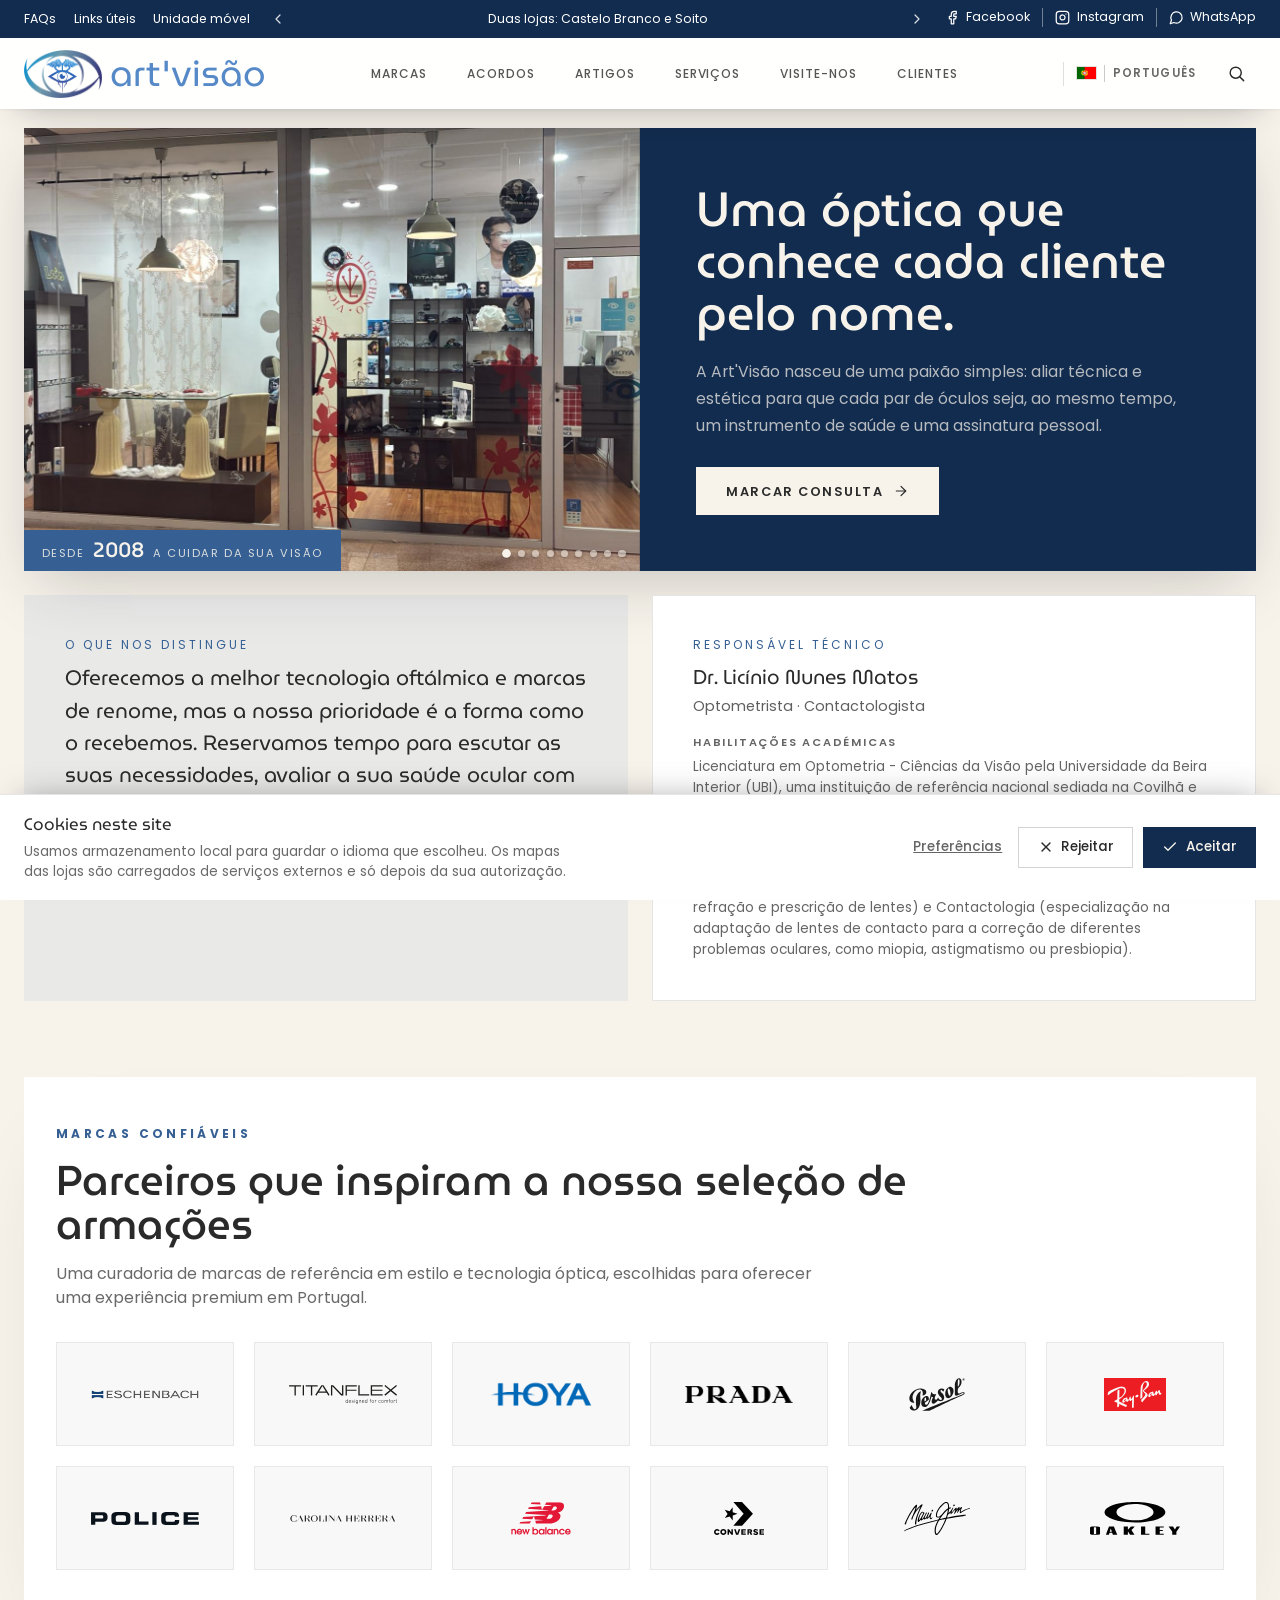
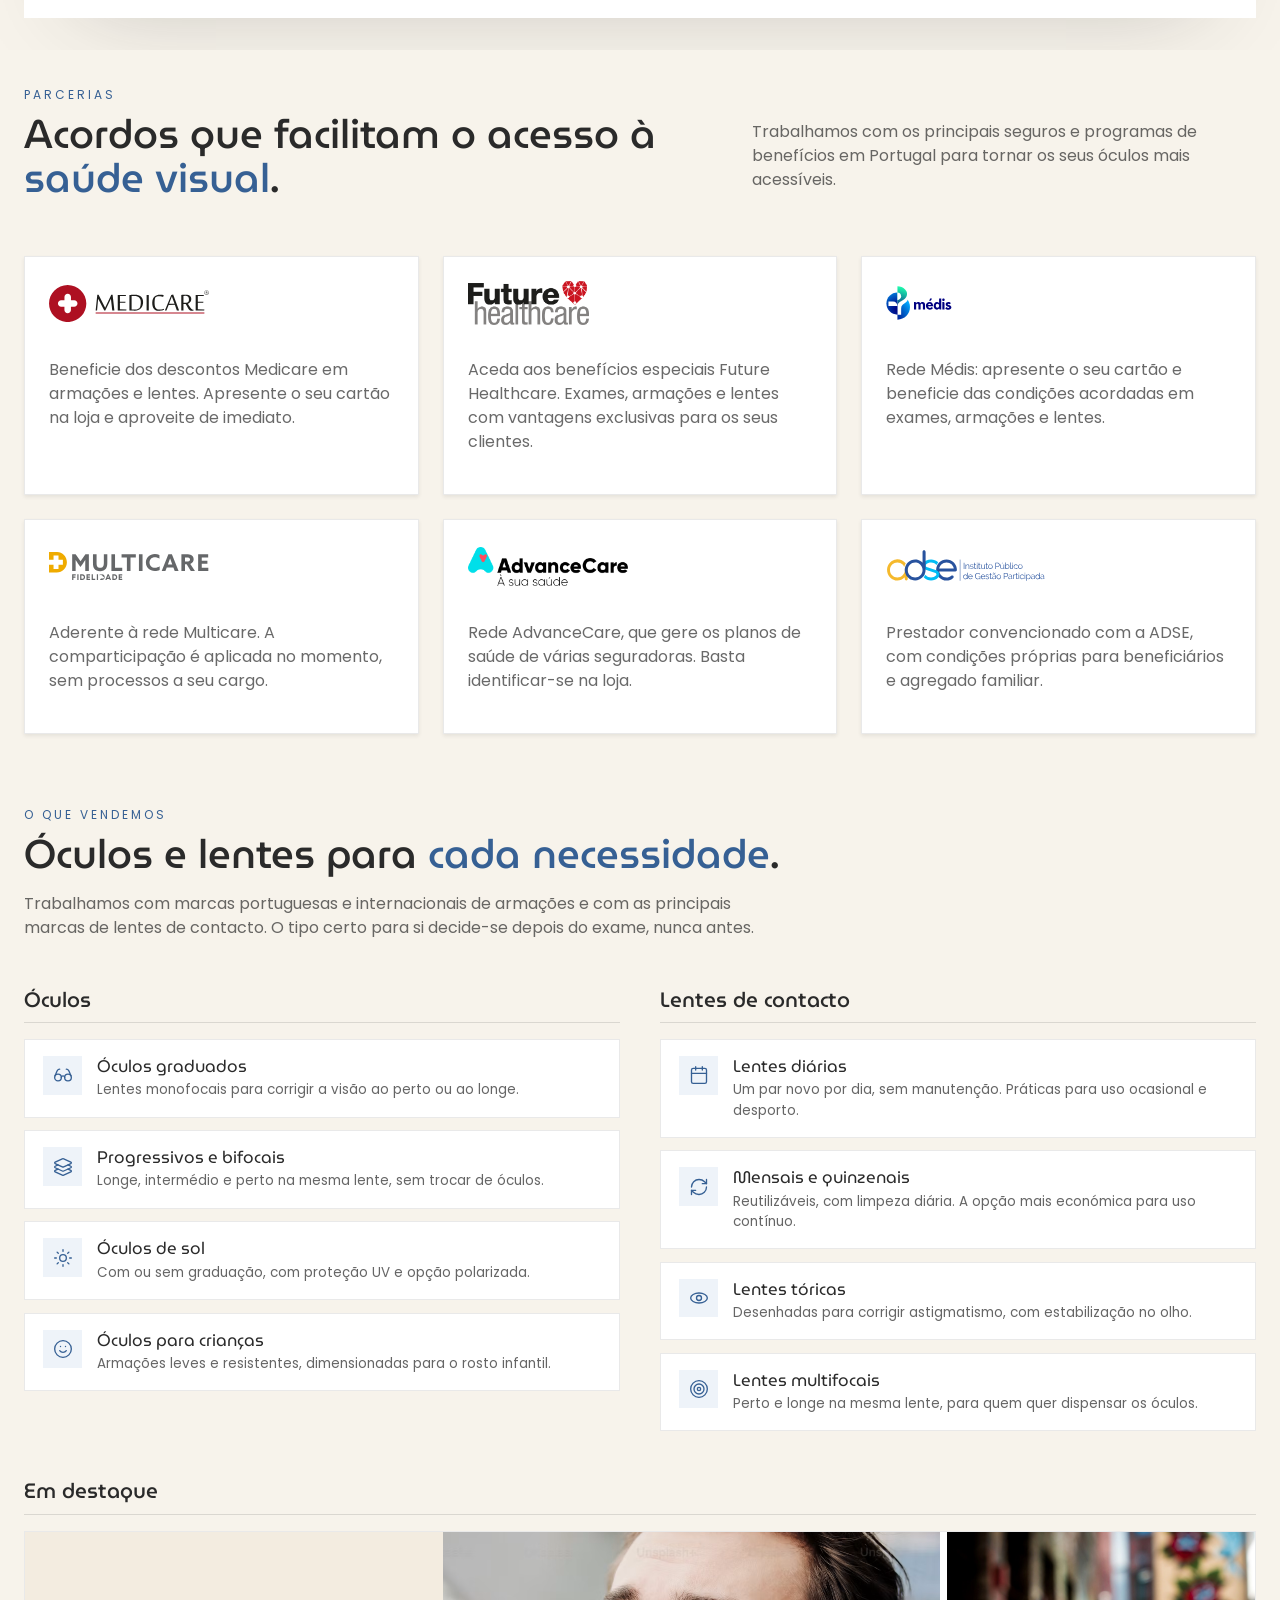
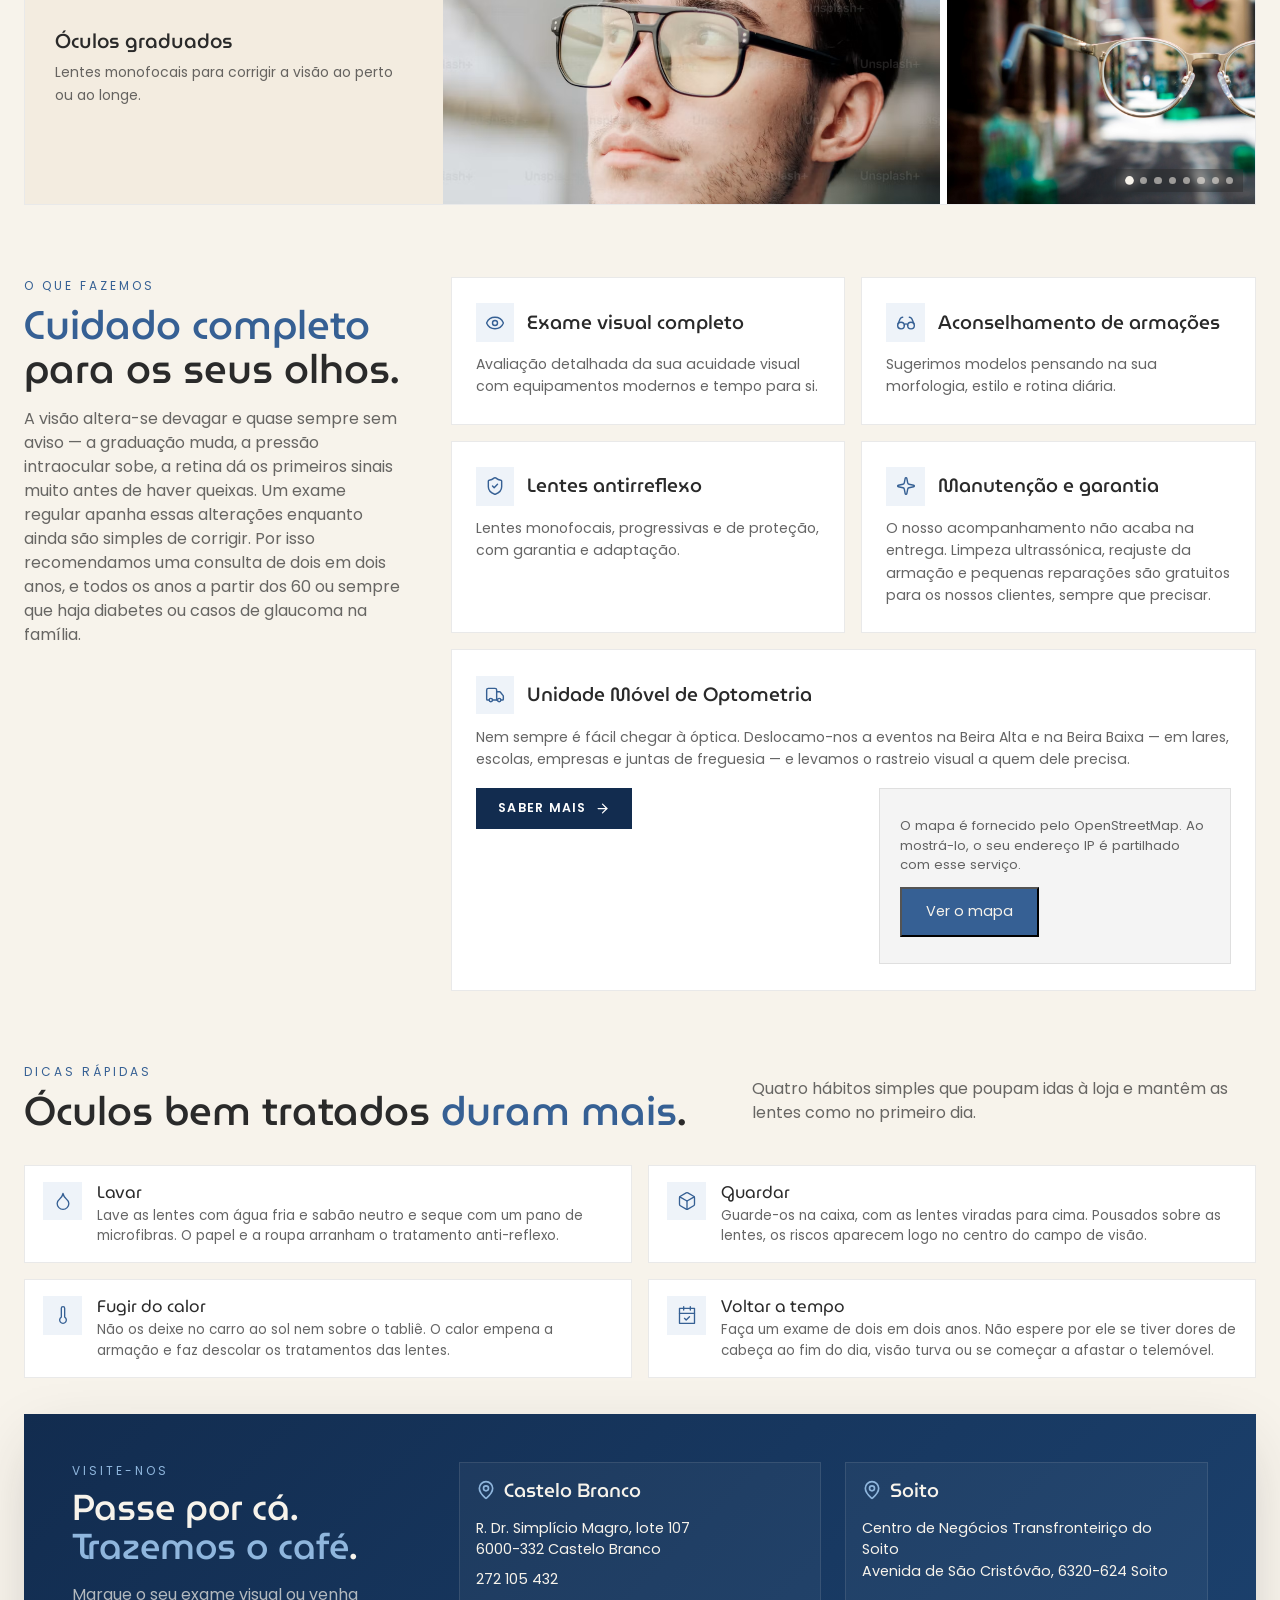
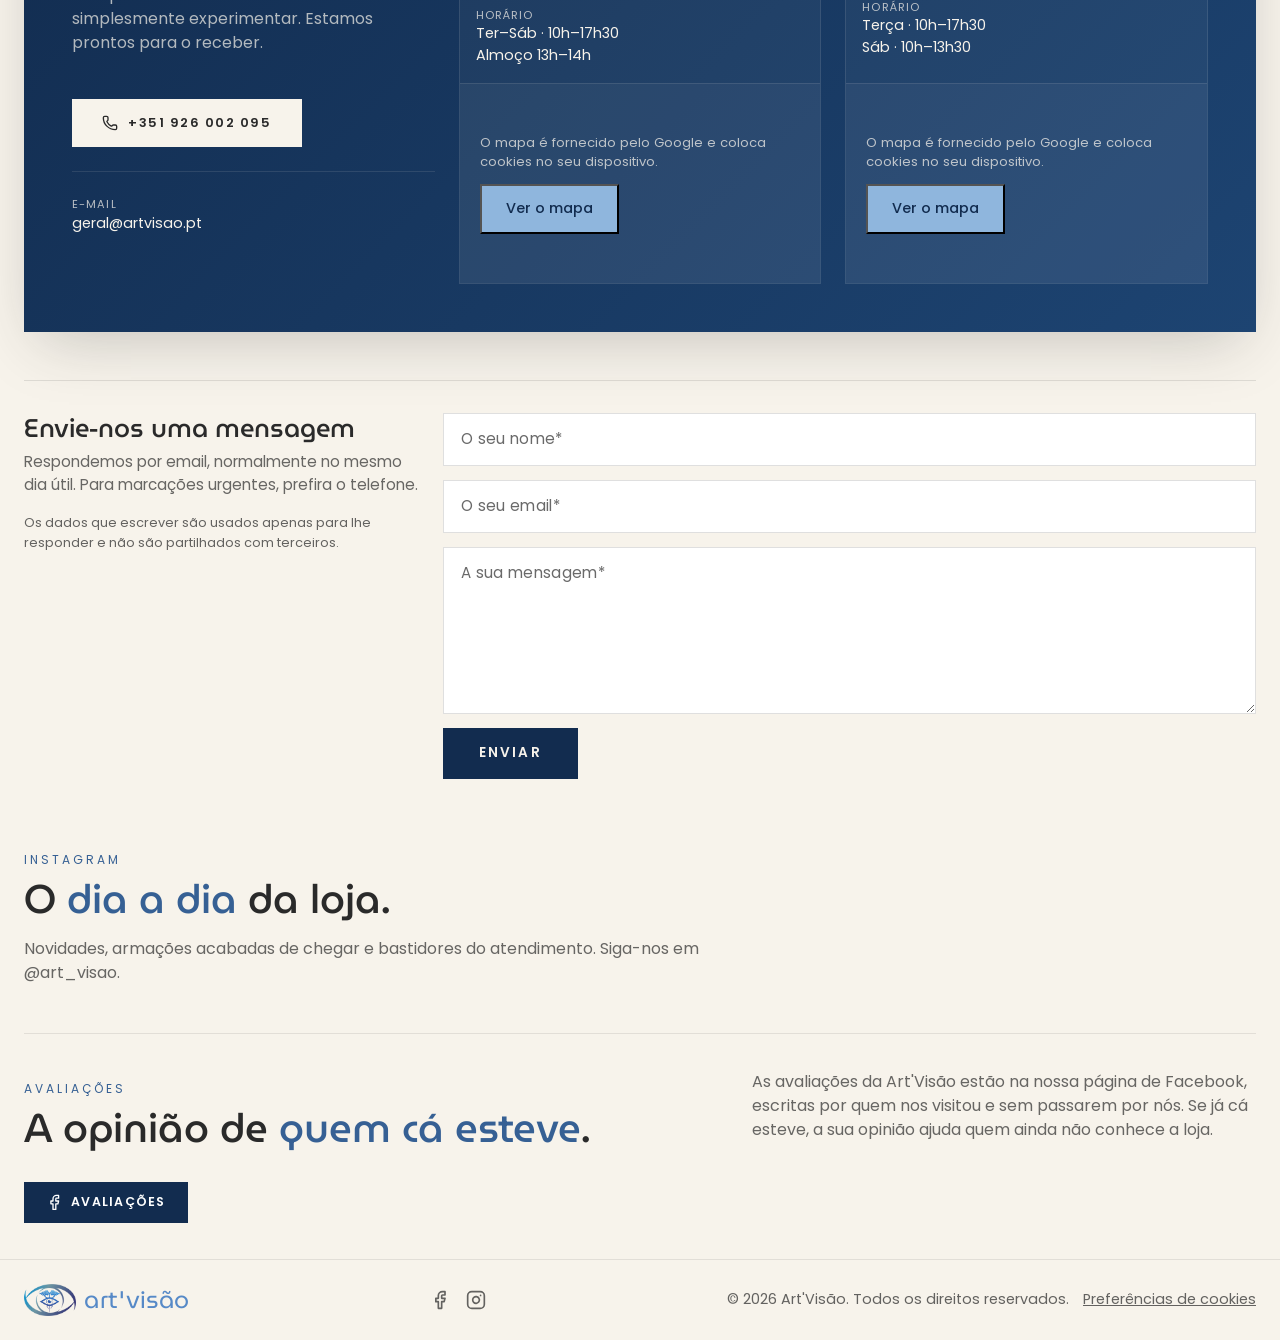
==== commit 4868802a: "lksadjlsalkjsajdlkd" ====
--- a/artvisao/index.html
+++ b/artvisao/index.html
@@ -215,19 +215,33 @@
 <li class="nav-item d-xl-none"><a class="nav-link nav-link-brand" href="unidade-movel.html"><span data-i18n="nav-unidade">Unidade móvel</span><svg xmlns="http://www.w3.org/2000/svg" class="nav-link-chevron" width="18" height="18" viewBox="0 0 24 24" fill="none" stroke="currentColor" stroke-width="1.6" stroke-linecap="round" stroke-linejoin="round" aria-hidden="true"><use href="#icon-chevron-right"></use></svg></a></li>
 </ul>
 <div class="nav-drawer-footer d-xl-none">
-<button type="button" class="lang-trigger" data-lang-trigger aria-haspopup="dialog" aria-expanded="false" aria-controls="langModal"><span class="visually-hidden" data-i18n="lang-trigger-label">Escolher idioma:</span>
+<div class="lang-select">
+<button type="button" class="lang-trigger" data-lang-trigger aria-expanded="false" aria-controls="langMenu1"><span class="visually-hidden" data-i18n="lang-trigger-label">Escolher idioma:</span>
 <span class="lang-trigger-flag" data-lang-flag aria-hidden="true"><img src="assets/flags/pt.svg" alt="" class="lang-flag-img"/></span>
 <span class="lang-trigger-name" data-lang-name>Português</span>
 </button>
+<ul class="lang-menu" id="langMenu1" data-lang-menu hidden aria-label="Idioma" data-i18n-aria="lang-modal-title">
+<li><button type="button" class="lang-option" data-lang-set="pt"><span class="lang-option-flag" aria-hidden="true"><img src="assets/flags/pt.svg" alt="" class="lang-flag-img"/></span><span class="lang-option-name">Português</span><svg xmlns="http://www.w3.org/2000/svg" class="lang-option-check" viewBox="0 0 24 24" fill="none" stroke="currentColor" stroke-width="2" stroke-linecap="round" stroke-linejoin="round" aria-hidden="true"><path d="M20 6 9 17l-5-5"></path></svg></button></li>
+<li><button type="button" class="lang-option" data-lang-set="fr"><span class="lang-option-flag" aria-hidden="true"><img src="assets/flags/fr.svg" alt="" class="lang-flag-img"/></span><span class="lang-option-name">Français</span><svg xmlns="http://www.w3.org/2000/svg" class="lang-option-check" viewBox="0 0 24 24" fill="none" stroke="currentColor" stroke-width="2" stroke-linecap="round" stroke-linejoin="round" aria-hidden="true"><path d="M20 6 9 17l-5-5"></path></svg></button></li>
+<li><button type="button" class="lang-option" data-lang-set="en"><span class="lang-option-flag" aria-hidden="true"><img src="assets/flags/gb.svg" alt="" class="lang-flag-img"/></span><span class="lang-option-name">English</span><svg xmlns="http://www.w3.org/2000/svg" class="lang-option-check" viewBox="0 0 24 24" fill="none" stroke="currentColor" stroke-width="2" stroke-linecap="round" stroke-linejoin="round" aria-hidden="true"><path d="M20 6 9 17l-5-5"></path></svg></button></li>
+</ul>
+</div>
 </div>
 </div>
 </div>
 <div class="nav-pill-end d-none d-xl-flex">
 <span class="nav-pill-divider" aria-hidden="true"></span>
-<button type="button" class="lang-trigger" data-lang-trigger aria-haspopup="dialog" aria-expanded="false" aria-controls="langModal"><span class="visually-hidden" data-i18n="lang-trigger-label">Escolher idioma:</span>
+<div class="lang-select">
+<button type="button" class="lang-trigger" data-lang-trigger aria-expanded="false" aria-controls="langMenu2"><span class="visually-hidden" data-i18n="lang-trigger-label">Escolher idioma:</span>
 <span class="lang-trigger-flag" data-lang-flag aria-hidden="true"><img src="assets/flags/pt.svg" alt="" class="lang-flag-img"/></span>
 <span class="lang-trigger-name" data-lang-name>Português</span>
 </button>
+<ul class="lang-menu" id="langMenu2" data-lang-menu hidden aria-label="Idioma" data-i18n-aria="lang-modal-title">
+<li><button type="button" class="lang-option" data-lang-set="pt"><span class="lang-option-flag" aria-hidden="true"><img src="assets/flags/pt.svg" alt="" class="lang-flag-img"/></span><span class="lang-option-name">Português</span><svg xmlns="http://www.w3.org/2000/svg" class="lang-option-check" viewBox="0 0 24 24" fill="none" stroke="currentColor" stroke-width="2" stroke-linecap="round" stroke-linejoin="round" aria-hidden="true"><path d="M20 6 9 17l-5-5"></path></svg></button></li>
+<li><button type="button" class="lang-option" data-lang-set="fr"><span class="lang-option-flag" aria-hidden="true"><img src="assets/flags/fr.svg" alt="" class="lang-flag-img"/></span><span class="lang-option-name">Français</span><svg xmlns="http://www.w3.org/2000/svg" class="lang-option-check" viewBox="0 0 24 24" fill="none" stroke="currentColor" stroke-width="2" stroke-linecap="round" stroke-linejoin="round" aria-hidden="true"><path d="M20 6 9 17l-5-5"></path></svg></button></li>
+<li><button type="button" class="lang-option" data-lang-set="en"><span class="lang-option-flag" aria-hidden="true"><img src="assets/flags/gb.svg" alt="" class="lang-flag-img"/></span><span class="lang-option-name">English</span><svg xmlns="http://www.w3.org/2000/svg" class="lang-option-check" viewBox="0 0 24 24" fill="none" stroke="currentColor" stroke-width="2" stroke-linecap="round" stroke-linejoin="round" aria-hidden="true"><path d="M20 6 9 17l-5-5"></path></svg></button></li>
+</ul>
+</div>
 </div>
 <button type="button" class="nav-pill-search" data-search-trigger aria-haspopup="dialog" aria-expanded="false" aria-controls="searchOverlay" aria-label="Pesquisar no site" title="Pesquisar no site" data-i18n-aria="search-aria">
 <svg xmlns="http://www.w3.org/2000/svg" viewBox="0 0 24 24" fill="none" stroke="currentColor" stroke-width="1.8" stroke-linecap="round" stroke-linejoin="round" aria-hidden="true"><circle cx="11" cy="11" r="7"></circle><line x1="21" y1="21" x2="16.65" y2="16.65"></line></svg>
@@ -852,24 +866,6 @@
 </div>
 
 <!-- Language / region preferences dialog, opened from the header trigger -->
-<div class="lang-modal" id="langModal" hidden>
-<div class="lang-modal-backdrop" data-lang-dismiss></div>
-<div class="lang-modal-dialog" role="dialog" aria-modal="true" aria-labelledby="langModalTitle">
-<div class="lang-modal-header">
-<h2 class="lang-modal-title font-display" id="langModalTitle" data-i18n="lang-modal-title">Idioma</h2>
-<button type="button" class="lang-modal-close" data-lang-dismiss aria-label="Fechar" title="Fechar" data-i18n-aria="lang-modal-close">
-<svg xmlns="http://www.w3.org/2000/svg" width="22" height="22" viewBox="0 0 24 24" fill="none" stroke="currentColor" stroke-width="1.6" stroke-linecap="round" aria-hidden="true"><path d="M18 6 6 18"></path><path d="m6 6 12 12"></path></svg>
-</button>
-</div>
-<div class="lang-modal-body">
-<ul class="lang-options">
-<li><button type="button" class="lang-option" data-lang-set="pt"><span class="lang-option-flag" aria-hidden="true"><img src="assets/flags/pt.svg" alt="" class="lang-flag-img"/></span><span class="lang-option-name">Português</span><svg xmlns="http://www.w3.org/2000/svg" class="lang-option-check" viewBox="0 0 24 24" fill="none" stroke="currentColor" stroke-width="2" stroke-linecap="round" stroke-linejoin="round" aria-hidden="true"><path d="M20 6 9 17l-5-5"></path></svg></button></li>
-<li><button type="button" class="lang-option" data-lang-set="fr"><span class="lang-option-flag" aria-hidden="true"><img src="assets/flags/fr.svg" alt="" class="lang-flag-img"/></span><span class="lang-option-name">Français</span><svg xmlns="http://www.w3.org/2000/svg" class="lang-option-check" viewBox="0 0 24 24" fill="none" stroke="currentColor" stroke-width="2" stroke-linecap="round" stroke-linejoin="round" aria-hidden="true"><path d="M20 6 9 17l-5-5"></path></svg></button></li>
-<li><button type="button" class="lang-option" data-lang-set="en"><span class="lang-option-flag" aria-hidden="true"><img src="assets/flags/gb.svg" alt="" class="lang-flag-img"/></span><span class="lang-option-name">English</span><svg xmlns="http://www.w3.org/2000/svg" class="lang-option-check" viewBox="0 0 24 24" fill="none" stroke="currentColor" stroke-width="2" stroke-linecap="round" stroke-linejoin="round" aria-hidden="true"><path d="M20 6 9 17l-5-5"></path></svg></button></li>
-</ul>
-</div>
-</div>
-</div>
 
 </main>
 <footer class="border-top border-ink-10 bg-cream py-4">
--- a/artvisao/css/styles.css
+++ b/artvisao/css/styles.css
@@ -61,7 +61,8 @@
 .object-cover{object-fit:cover;}
 /* Pré-menu: faixa marinha acima da barra, com contacto, avisos rotativos e
    redes. A letra aqui é pequena (.78rem), por isso os brancos são sólidos em
-   vez de esbatidos, e o realce faz-se com o azul da marca. */
+   vez de esbatidos, e o realce faz-se com o azul claro — o #5689c7 sobre o
+   marinho fica em 3.87 e não chega para letra deste tamanho. */
 .pre-menu{background:var(--navy);color:#fff;font-size:.78rem;}
 /* As colunas laterais têm de caber no seu conteúdo: com 1fr puro ficavam mais
    estreitas do que as redes sociais, que não encolhem, e o bloco transbordava
@@ -70,23 +71,23 @@
 .pre-menu-side{display:flex;align-items:center;gap:1.1rem;min-width:0;}
 .pre-menu-side-end{justify-content:flex-end;}
 .pre-menu-link{white-space:nowrap;color:#fff;transition:color .2s ease;}
-.pre-menu-link:hover,.pre-menu-link.is-current{color:var(--sky-brand);}
+.pre-menu-link:hover,.pre-menu-link.is-current{color:var(--sky-light);}
 .pre-menu-link.is-current{text-decoration:underline;text-underline-offset:.25rem;}
 .pre-menu-announce{display:flex;align-items:center;gap:.35rem;min-width:0;justify-content:center;}
 .pre-menu-arrow{display:flex;background:none;border:0;padding:.25rem;color:rgba(255,255,255,.85);cursor:pointer;flex-shrink:0;transition:color .2s ease;}
-.pre-menu-arrow:hover{color:var(--sky-brand);}
+.pre-menu-arrow:hover{color:var(--sky-light);}
 /* Os avisos ocupam a mesma célula da grelha para que a faixa não salte de altura ao trocar */
 .pre-menu-track{display:grid;flex:1 1 auto;min-width:0;list-style:none;margin:0;padding:0;}
 .pre-menu-track > li{grid-area:1/1;justify-self:center;min-width:0;max-width:100%;}
 .pre-menu-item{display:block;text-align:center;white-space:nowrap;overflow:hidden;text-overflow:ellipsis;max-width:100%;color:#fff;opacity:0;visibility:hidden;transition:opacity .35s ease;}
 .pre-menu-item.is-current{opacity:1;visibility:visible;}
-.pre-menu-item:hover{color:var(--sky-brand);text-decoration:underline;}
+.pre-menu-item:hover{color:var(--sky-light);text-decoration:underline;}
 .pre-menu-social{display:flex;align-items:center;flex-shrink:0;list-style:none;margin:0;padding:0;}
 .pre-menu-social a{display:inline-flex;align-items:center;gap:.4rem;padding-inline:.75rem;white-space:nowrap;color:#fff;transition:color .2s ease;}
 .pre-menu-social li:first-child a{padding-left:0;}
 .pre-menu-social li:last-child a{padding-right:0;}
 .pre-menu-social li + li a{border-left:1px solid rgba(255,255,255,.4);}
-.pre-menu-social a:hover{color:var(--sky-brand);}
+.pre-menu-social a:hover{color:var(--sky-light);}
 @media (prefers-reduced-motion:reduce){.pre-menu-item{transition:none;}}
 
 /* Floating pill header: the bar detaches from the top edge and rides over the content,
@@ -115,8 +116,9 @@
   .site-header{background:rgba(255,255,255,.94);backdrop-filter:blur(10px);}
   .nav-pill #navMain{flex:1 1 auto;min-width:0;}
   .nav-pill .offcanvas-body{flex-grow:1;justify-content:center;}
-  /* Guard: if the labels ever outgrow the pill, clip rather than let them overlap the brand */
-  .nav-pill{overflow:hidden;}
+  /* Guard: if the labels ever outgrow the pill, clip rather than let them overlap
+     the brand. Só a lista: no pill inteiro, cortava o painel do idioma. */
+  .nav-pill #navMain{overflow:hidden;}
   .nav-pill .navbar-nav{flex-wrap:nowrap;gap:1.1rem;}
   .nav-pill .nav-link-brand{font-size:.75rem;font-weight:500;letter-spacing:.08em;text-transform:uppercase;white-space:nowrap;}
 }
@@ -475,10 +477,11 @@
 /* No cartão largo, texto à esquerda e mapa à direita */
 .service-card-foot{display:grid;grid-template-columns:1fr;gap:1.1rem;margin-top:1.1rem;align-items:start;}
 @media (min-width:768px){.service-card-foot{grid-template-columns:1fr minmax(0,22rem);align-items:center;}}
-/* Marinho que passa ao azul da marca ao receber o rato; o rótulo é sempre
-   branco e a seta não se afasta. */
+/* Marinho que aclara ao receber o rato; o rótulo é sempre branco e a seta não
+   se afasta. O azul do hover é o --sky e não o #5689c7 da identidade: com o
+   branco por cima, aquele ficava em 3.6 e falhava o mínimo das WCAG. */
 .service-cta{display:inline-flex;justify-self:start;align-self:start;align-items:center;gap:.5rem;padding:.7rem 1.4rem;background:var(--navy);color:#fff;font-size:.78rem;font-weight:600;letter-spacing:.1em;text-transform:uppercase;transition:background-color .2s ease,color .2s ease;}
-.service-cta:hover{background:var(--sky-brand);color:#fff;}
+.service-cta:hover{background:var(--sky);color:#fff;}
 /* Marca da rede à frente do rótulo, no lugar da seta: já diz para onde leva */
 .cta-marca{width:1.05rem;height:1.05rem;flex-shrink:0;}
 
@@ -518,7 +521,7 @@
 .search-close:hover{color:var(--sky);}
 .search-results{overflow-y:auto;padding:.5rem 0 1rem;}
 .search-hint{margin:0;padding:1.35rem 1.5rem;font-size:.9rem;color:rgba(42,42,42,.72);}
-.search-group{margin:0;padding:1rem 1.5rem .5rem;font-size:.7rem;font-weight:600;letter-spacing:.16em;text-transform:uppercase;color:rgba(42,42,42,.6);}
+.search-group{margin:0;padding:1rem 1.5rem .5rem;font-size:.7rem;font-weight:600;letter-spacing:.16em;text-transform:uppercase;color:rgba(42,42,42,.72);}
 .search-result{display:flex;align-items:center;gap:.9rem;width:100%;padding:.75rem 1.5rem;background:none;border:0;font-family:inherit;text-align:left;cursor:pointer;transition:background-color .15s ease;}
 .search-result:hover,.search-result:focus-visible{background:rgba(86,137,199,.1);outline:none;}
 .search-thumb{width:44px;height:44px;flex-shrink:0;object-fit:cover;}
@@ -565,17 +568,14 @@
 /* Hairline divider between the flag and the language name */
 .lang-trigger-name{border-left:1px solid rgba(42,42,42,.25);padding-left:.5rem;}
 
-.lang-modal{position:fixed;inset:0;z-index:1080;display:flex;align-items:center;justify-content:center;padding:1.5rem;}
-.lang-modal[hidden]{display:none;}
-.lang-modal-backdrop{position:absolute;inset:0;background:rgba(42,42,42,.65);backdrop-filter:blur(3px);animation:langFade .2s ease both;}
-.lang-modal-dialog{position:relative;width:100%;max-width:24rem;max-height:100%;overflow-y:auto;background:var(--card);box-shadow:0 40px 90px -30px rgba(42,42,42,.65);animation:langRise .24s ease both;}
-.lang-modal-header{display:flex;align-items:center;justify-content:space-between;gap:1rem;padding:1.15rem 1.5rem;border-bottom:1px solid rgba(42,42,42,.12);}
-.lang-modal-title{font-size:1.5rem;margin:0;}
-.lang-modal-close{display:flex;background:none;border:0;padding:.25rem;color:var(--ink);cursor:pointer;transition:color .2s ease;}
-.lang-modal-close:hover{color:var(--sky);}
-.lang-modal-body{padding:.4rem 0 .6rem;}
-.lang-options{list-style:none;margin:0;padding:0;}
-.lang-option{display:flex;align-items:center;gap:.85rem;width:100%;padding:.85rem 1.5rem;background:none;border:0;font-family:inherit;font-size:1.05rem;color:var(--ink);text-align:left;cursor:pointer;transition:background-color .2s ease;}
+/* O idioma escolhe-se num painel ancorado ao botão, não num diálogo: são três
+   opções e não justificam tapar a página nem prender o foco. */
+.lang-select{position:relative;}
+.lang-menu{position:absolute;top:calc(100% + .6rem);right:0;z-index:1090;min-width:12.5rem;list-style:none;margin:0;padding:.3rem 0;background:var(--card);border:1px solid rgba(42,42,42,.12);box-shadow:0 18px 40px -18px rgba(42,42,42,.5);animation:langRise .16s ease both;}
+.lang-menu[hidden]{display:none;}
+/* No painel lateral o botão vive no fundo, por isso o menu abre para cima */
+.nav-drawer-footer .lang-menu{top:auto;bottom:calc(100% + .6rem);}
+.lang-option{display:flex;align-items:center;gap:.85rem;width:100%;padding:.7rem 1.1rem;background:none;border:0;font-family:inherit;font-size:1.05rem;color:var(--ink);text-align:left;cursor:pointer;transition:background-color .2s ease;}
 .lang-option:hover{background:rgba(86,137,199,.09);}
 .lang-option.is-active{background:rgba(86,137,199,.12);font-weight:600;}
 .lang-option-flag{display:inline-flex;width:1.5rem;flex-shrink:0;}
@@ -584,33 +584,26 @@
 /* A marca de escolhido ocupa lugar sempre, para as linhas não saltarem ao mudar de idioma */
 .lang-option-check{flex-shrink:0;width:1.1rem;height:1.1rem;color:var(--sky);opacity:0;}
 .lang-option.is-active .lang-option-check{opacity:1;}
-body.lang-modal-open{overflow:hidden;}
 @keyframes langFade{from{opacity:0}to{opacity:1}}
 @keyframes langRise{from{opacity:0;transform:translateY(12px)}to{opacity:1;transform:translateY(0)}}
-@media (max-width:560px){
-  .lang-modal{padding:1rem;}
-  .lang-modal-header{padding:1rem 1.25rem;}
-  .lang-modal-title{font-size:1.3rem;}
-  .lang-modal-body{padding:.4rem 0 .6rem;}
-}
 @media (prefers-reduced-motion:reduce){
-  .lang-modal-backdrop,.lang-modal-dialog{animation:none;}
+  .lang-menu{animation:none;}
 }
 .footer-consent-link{margin-left:.6rem;color:rgba(42,42,42,.72);text-decoration:underline;}
 .footer-consent-link:hover{color:var(--sky);}
 .footer-social{display:flex;align-items:center;gap:1rem;list-style:none;margin:0;padding:0;}
 .footer-social a{display:flex;color:rgba(42,42,42,.72);transition:color .2s ease;}
 .footer-social a:hover{color:var(--sky);}
-.wa-float{position:fixed;bottom:1.5rem;right:1.5rem;z-index:1040;display:flex;align-items:center;gap:.75rem;background-color:#25D366;color:#fff;padding:.625rem 1.25rem .625rem .625rem;box-shadow:0 10px 30px -8px rgba(42,42,42,.35);transition:transform .2s ease;}
-.wa-float:hover{transform:scale(1.05);color:#fff;}
-.wa-float-badge{display:flex;height:2.25rem;width:2.25rem;flex-shrink:0;align-items:center;justify-content:center;background-color:#fff;color:#25D366;}
+.wa-float{position:fixed;bottom:1.5rem;right:1.5rem;z-index:1040;display:flex;align-items:center;gap:.75rem;background-color:#25D366;color:var(--night);padding:.625rem 1.25rem .625rem .625rem;box-shadow:0 10px 30px -8px rgba(42,42,42,.35);transition:transform .2s ease;}
+.wa-float:hover{transform:scale(1.05);color:var(--night);}
+.wa-float-badge{display:flex;height:2.25rem;width:2.25rem;flex-shrink:0;align-items:center;justify-content:center;background-color:#fff;color:#075E54;}
 .wa-float-text{font-size:.875rem;font-weight:500;white-space:nowrap;}
 
 /* Responsável técnico — credenciais transcritas da placa da loja */
 .tech-lead-name{font-size:1.25rem;color:var(--ink);}
 .tech-lead-role{font-size:.9rem;color:rgba(42,42,42,.75);}
 .tech-lead-cv{margin:0;}
-.tech-lead-cv dt{margin-top:.9rem;font-size:.7rem;font-weight:600;letter-spacing:.16em;text-transform:uppercase;color:rgba(42,42,42,.6);}
+.tech-lead-cv dt{margin-top:.9rem;font-size:.7rem;font-weight:600;letter-spacing:.16em;text-transform:uppercase;color:rgba(42,42,42,.72);}
 .tech-lead-cv dt:first-of-type{margin-top:0;}
 .tech-lead-cv dd{margin:.3rem 0 0;font-size:.85rem;line-height:1.55;color:rgba(42,42,42,.72);}
 
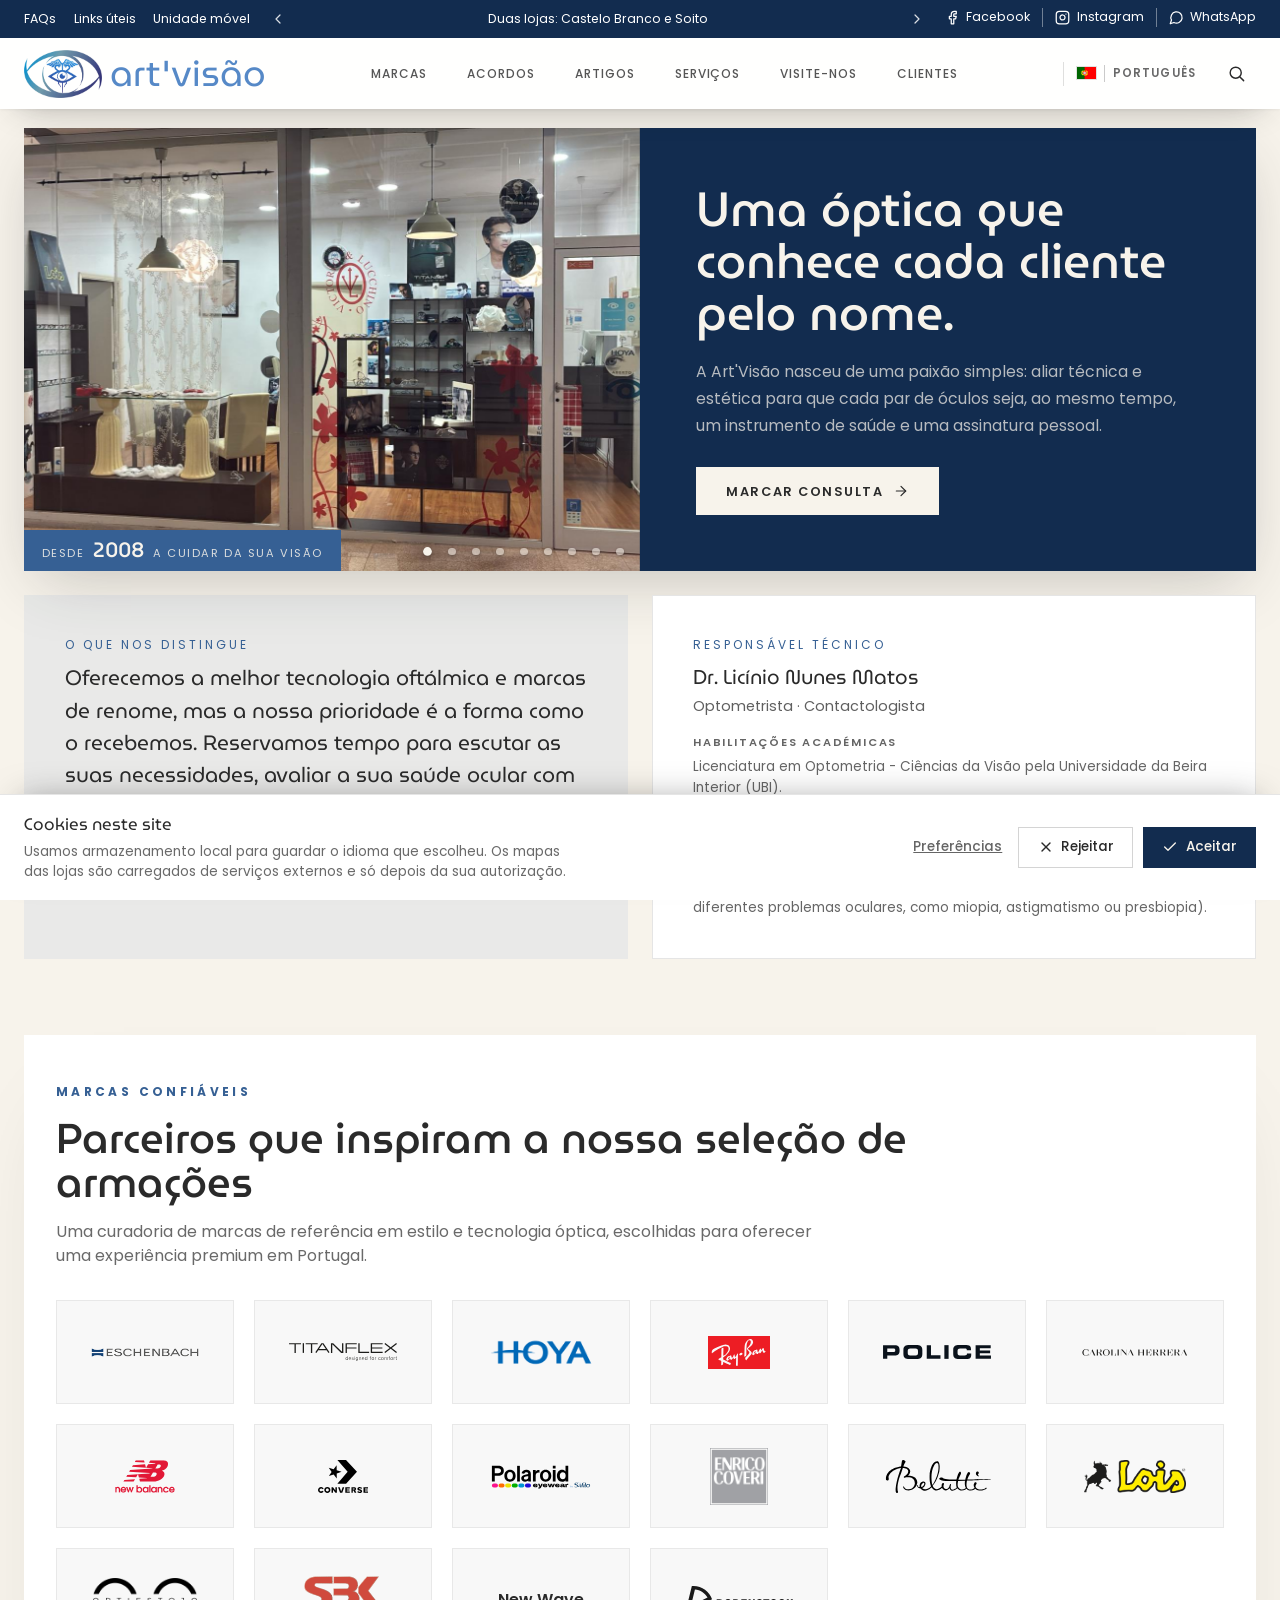
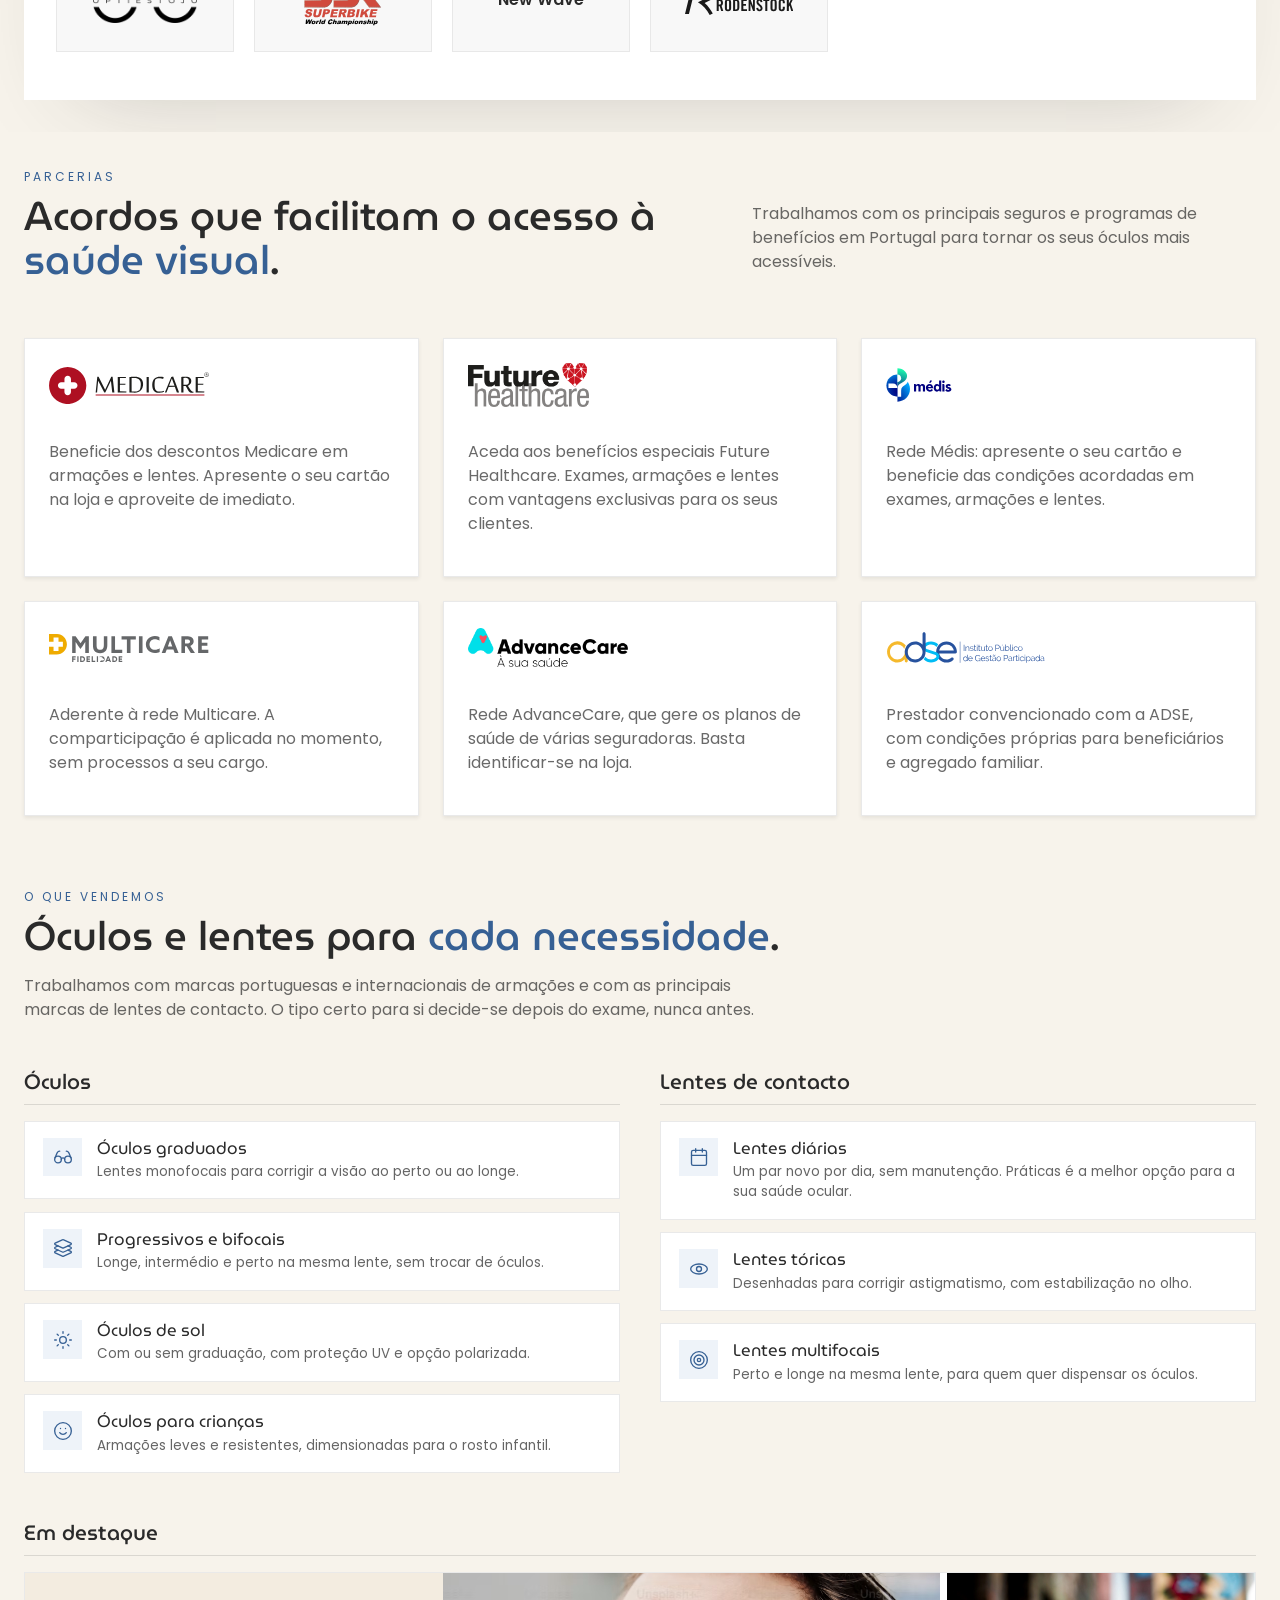
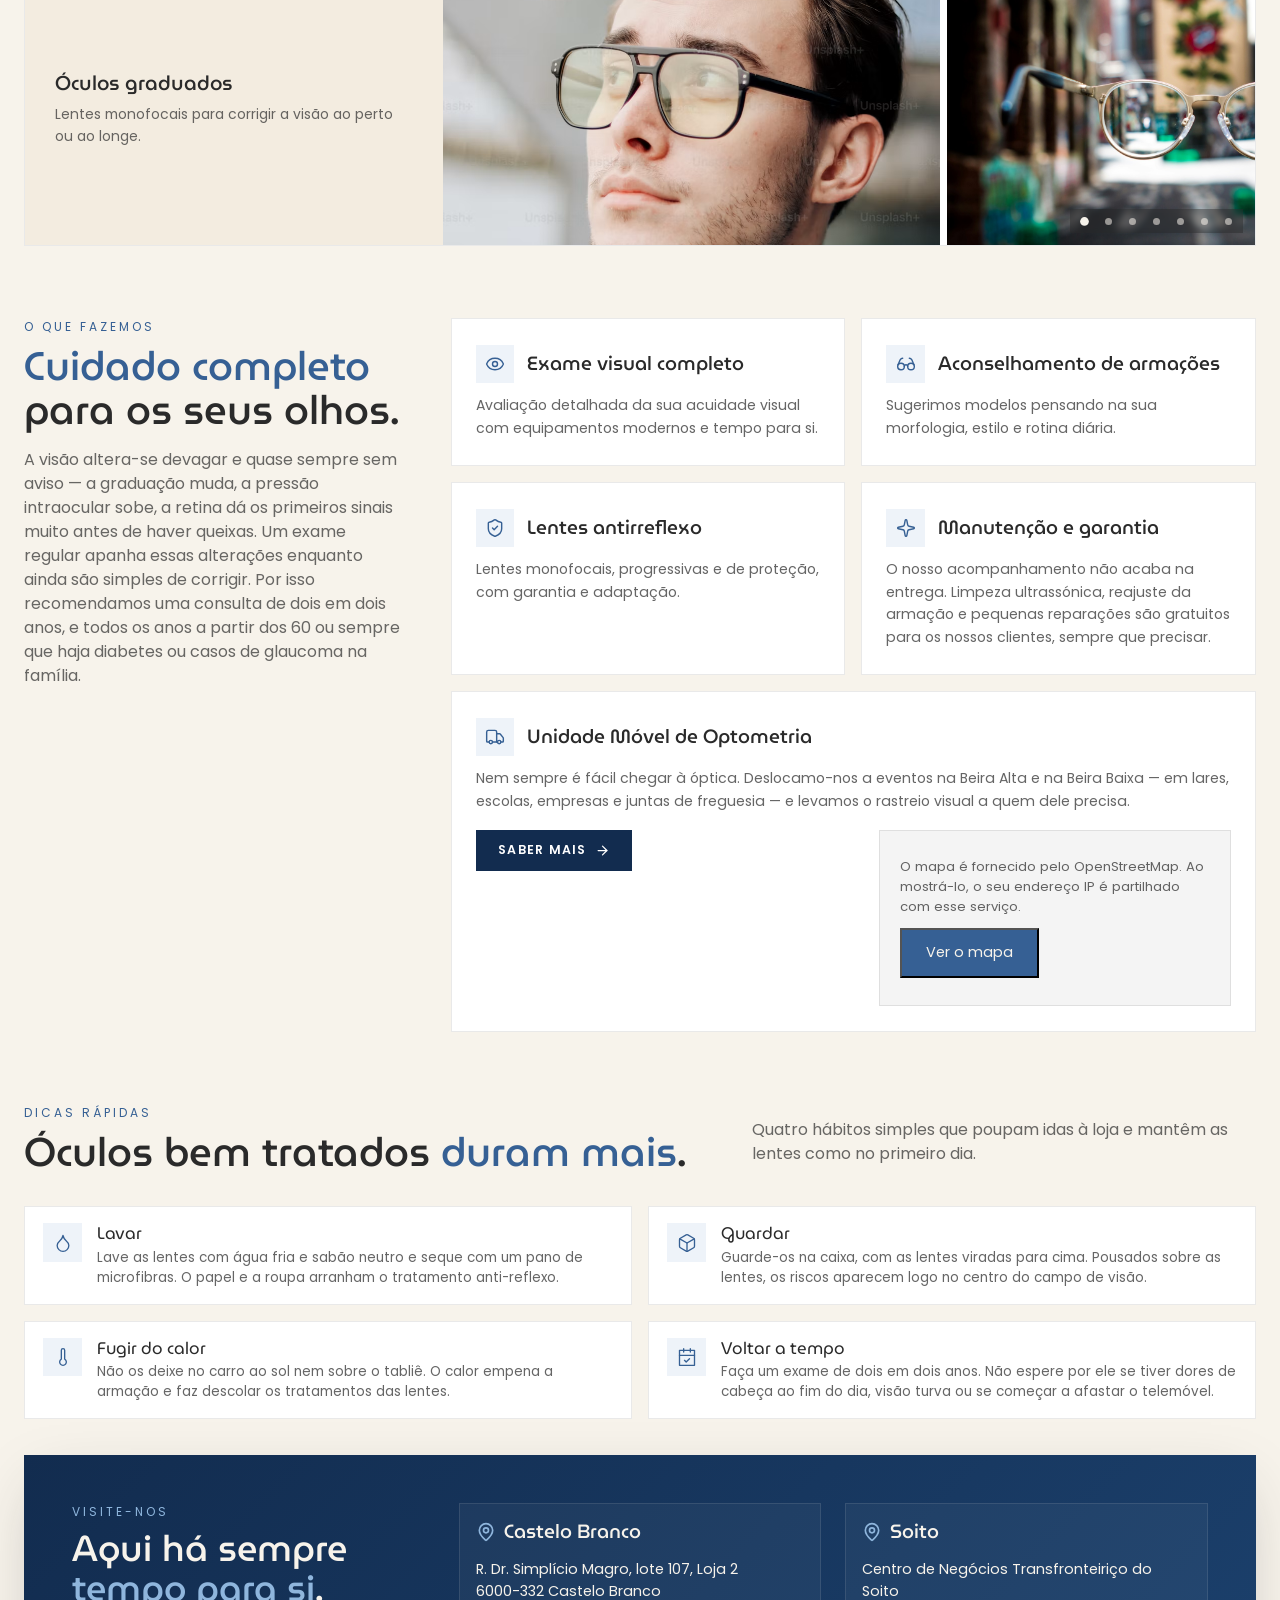
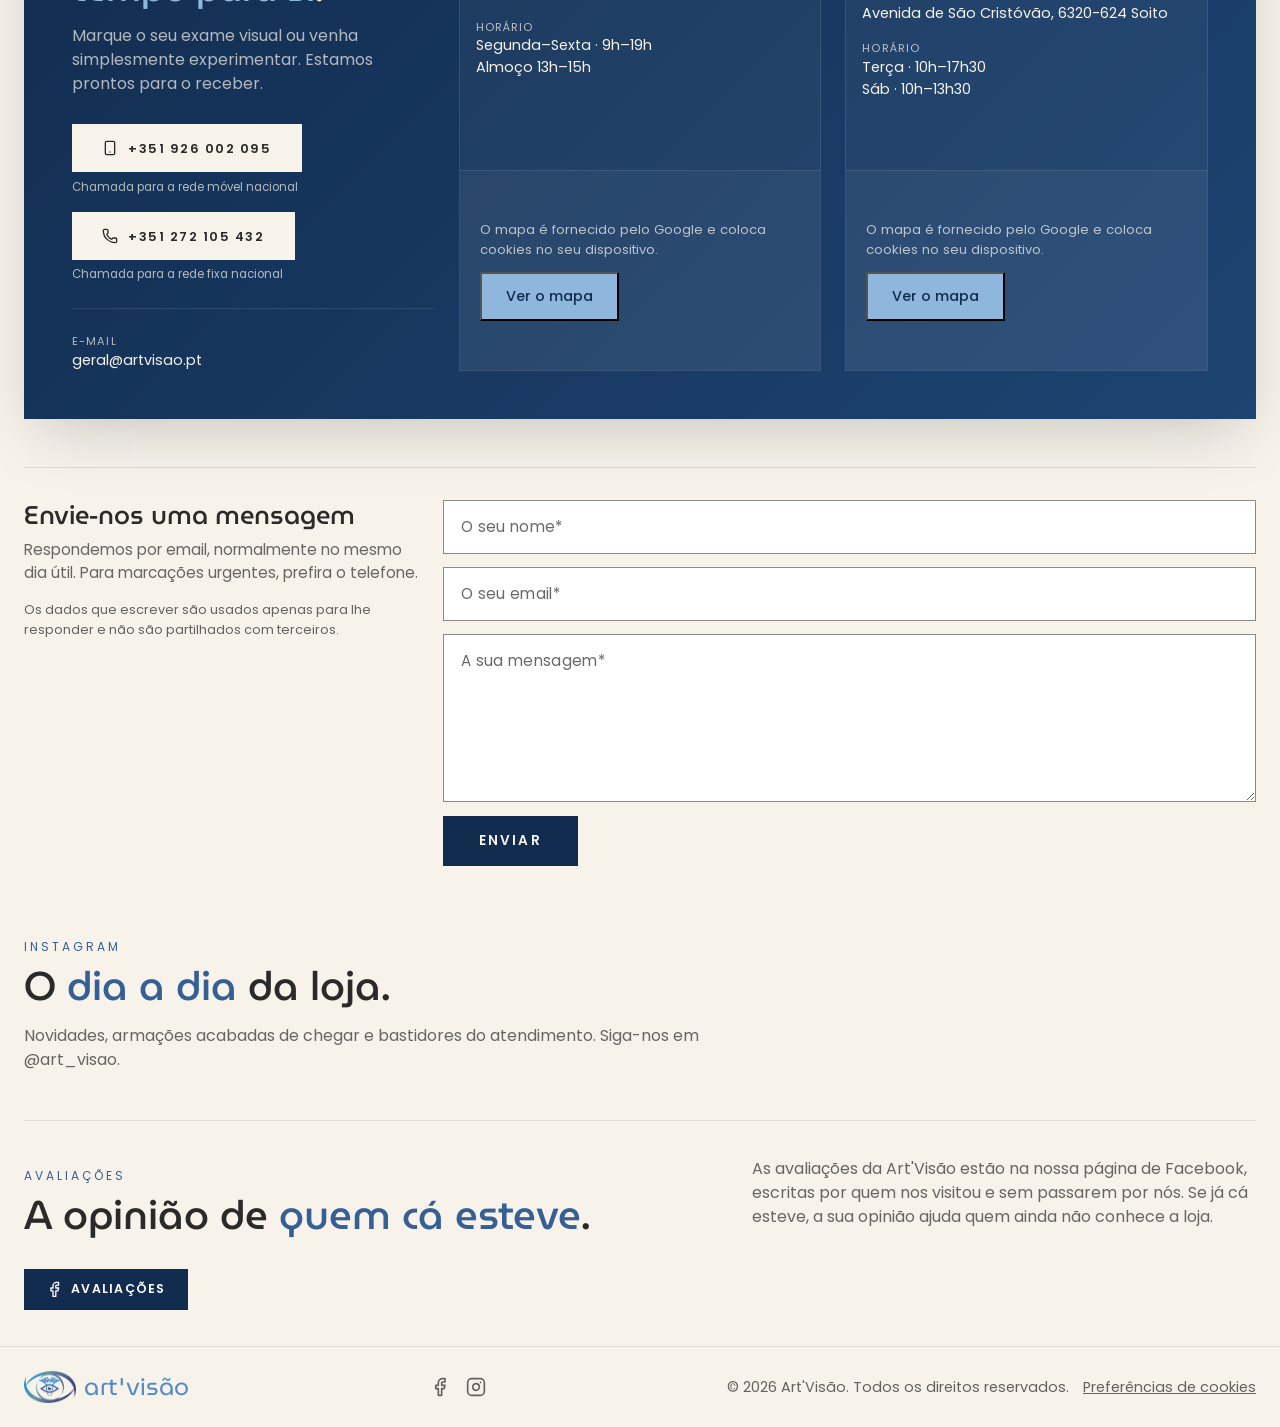
==== commit 650faeef: "Revisão para produção: acessibilidade, conteúdos e limpeza Conteúdos: - Título da visita "Aqui há se" ====
--- a/artvisao/index.html
+++ b/artvisao/index.html
@@ -8,8 +8,11 @@
 <link rel="preconnect" href="https://fonts.googleapis.com"/>
 <link rel="preconnect" href="https://fonts.gstatic.com" crossorigin/>
 <link rel="stylesheet" href="https://fonts.googleapis.com/css2?family=MuseoModerno:wght@300;400;500;600;700&family=Poppins:wght@300;400;500;600&display=swap"/>
-<link rel="stylesheet" href="https://cdn.jsdelivr.net/npm/bootstrap@5.3.3/dist/css/bootstrap.min.css"/>
+<link rel="stylesheet" href="https://cdn.jsdelivr.net/npm/bootstrap@5.3.3/dist/css/bootstrap.min.css" integrity="sha384-QWTKZyjpPEjISv5WaRU9OFeRpok6YctnYmDr5pNlyT2bRjXh0JMhjY6hW+ALEwIH" crossorigin="anonymous"/>
 <link rel="stylesheet" href="css/styles.css"/>
+<link rel="icon" type="image/png" sizes="32x32" href="assets/favicon-32.png"/>
+<link rel="icon" type="image/png" sizes="64x64" href="assets/favicon-64.png"/>
+<link rel="apple-touch-icon" href="assets/apple-touch-icon.png"/>
 <link rel="canonical" href="https://www.artvisao.pt/"/>
 <meta property="og:type" content="website"/>
 <meta property="og:site_name" content="Art'Visão"/>
@@ -35,6 +38,8 @@
       "email": "geral@artvisao.pt",
       "address": {
         "@type": "PostalAddress",
+        "streetAddress": "R. Dr. Simplício Magro, lote 107, Loja 2",
+        "postalCode": "6000-332",
         "addressLocality": "Castelo Branco",
         "addressRegion": "Castelo Branco",
         "addressCountry": "PT"
@@ -48,26 +53,26 @@
         {
           "@type": "OpeningHoursSpecification",
           "dayOfWeek": [
+            "Monday",
             "Tuesday",
             "Wednesday",
             "Thursday",
-            "Friday",
-            "Saturday"
+            "Friday"
           ],
-          "opens": "10:00",
+          "opens": "09:00",
           "closes": "13:00"
         },
         {
           "@type": "OpeningHoursSpecification",
           "dayOfWeek": [
+            "Monday",
             "Tuesday",
             "Wednesday",
             "Thursday",
-            "Friday",
-            "Saturday"
+            "Friday"
           ],
-          "opens": "14:00",
-          "closes": "17:30"
+          "opens": "15:00",
+          "closes": "19:00"
         }
       ],
       "currenciesAccepted": "EUR",
@@ -156,7 +161,6 @@
   <symbol id="icon-phone" viewBox="0 0 24 24"><path d="M13.832 16.568a1 1 0 0 0 1.213-.303l.355-.465A2 2 0 0 1 17 15h3a2 2 0 0 1 2 2v3a2 2 0 0 1-2 2A18 18 0 0 1 2 4a2 2 0 0 1 2-2h3a2 2 0 0 1 2 2v3a2 2 0 0 1-.8 1.6l-.468.351a1 1 0 0 0-.292 1.233 14 14 0 0 0 6.392 6.384"></path></symbol>
 </svg>
 <a class="skip-link" href="#conteudo" data-i18n="skip-link">Saltar para o conteúdo</a>
-<main id="conteudo">
 
 <header class="fixed-top site-header">
 <div class="pre-menu">
@@ -187,7 +191,7 @@
 <div class="container-brand site-header-inner">
 <nav class="navbar navbar-expand-xl nav-pill" aria-labelledby="navMainLabel">
 <a href="#apresentacao" class="nav-pill-brand text-decoration-none">
-<img src="assets/logoprincipal.png" alt="Art'Visão" class="navbar-brand-logo"/>
+<img src="assets/logo-artvisao.png" alt="" class="navbar-brand-logo"/>
 <span class="font-display nav-pill-wordmark">art'visão</span>
 </a>
 <!-- Full-screen drawer below xl; Bootstrap flattens .offcanvas-xl back to the inline nav at xl+ -->
@@ -252,6 +256,7 @@
 </nav>
 </div>
 </header>
+<main id="conteudo" tabindex="-1">
 
 <section id="apresentacao" class="container-brand pb-5 pb-md-6 section-first">
 <!-- Linha 1: faixa a toda a largura — foto da loja à esquerda, painel com o título à direita -->
@@ -307,9 +312,9 @@
 <p class="tech-lead-role mb-3" data-i18n="rt-role">Optometrista · Contactologista</p>
 <dl class="tech-lead-cv mb-0">
 <dt data-i18n="rt-hab-label">Habilitações académicas</dt>
-<dd data-i18n="rt-hab">Licenciatura em Optometria - Ciências da Visão pela Universidade da Beira Interior (UBI), uma instituição de referência nacional sediada na Covilhã e pioneira no ensino e investigação desta vertente da saúde visual em Portugal.</dd>
+<dd data-i18n="rt-hab">Licenciatura em Optometria - Ciências da Visão pela Universidade da Beira Interior (UBI).</dd>
 <dt data-i18n="rt-esp-label">Especialidades técnicas</dt>
-<dd data-i18n="rt-esp">Atuação focada em Optometria (avaliação primária da saúde visual, refração e prescrição de lentes) e Contactologia (especialização na adaptação de lentes de contacto para a correção de diferentes problemas oculares, como miopia, astigmatismo ou presbiopia).</dd>
+<dd data-i18n="rt-esp">Atuação focada em Optometria (avaliação primária da saúde visual binocular, refração e prescrição de lentes) e Contactologia (especialização na adaptação de lentes de contacto para a correção de diferentes problemas oculares, como miopia, astigmatismo ou presbiopia).</dd>
 </dl>
 </div>
 </div>
@@ -323,18 +328,22 @@
       <h2 class="brand-headline" data-i18n="marcas-title">Parceiros que inspiram a nossa seleção de armações</h2>
       <p class="brand-copy" data-i18n="marcas-desc">Uma curadoria de marcas de referência em estilo e tecnologia óptica, escolhidas para oferecer uma experiência premium em Portugal.</p>
       <ul class="brand-grid">
-        <li><a class="brand-tile" data-logo="eschenbach" href="https://www.eschenbach-eyewear.com/" target="_blank" rel="noopener noreferrer"><span class="brand-tile-text">Eschenbach</span></a></li>
-        <li><a class="brand-tile" data-logo="titanflex" href="https://www.titanflex-eyewear.com/" target="_blank" rel="noopener noreferrer"><span class="brand-tile-text">TitanFlex</span></a></li>
-        <li><a class="brand-tile" data-logo="hoya" href="https://www.hoyavision.com/pt/" target="_blank" rel="noopener noreferrer"><span class="brand-tile-text">Hoya</span></a></li>
-        <li><a class="brand-tile" data-logo="prada" href="https://www.prada.com/" target="_blank" rel="noopener noreferrer"><span class="brand-tile-text">Prada</span></a></li>
-        <li><a class="brand-tile" data-logo="persol" href="https://www.persol.com/" target="_blank" rel="noopener noreferrer"><span class="brand-tile-text">Persol</span></a></li>
-        <li><a class="brand-tile" data-logo="ray-ban" href="https://www.ray-ban.com/portugal" target="_blank" rel="noopener noreferrer"><span class="brand-tile-text">Ray-Ban</span></a></li>
-        <li><a class="brand-tile" data-logo="police" href="https://www.policelifestyle.com/" target="_blank" rel="noopener noreferrer"><span class="brand-tile-text">Police</span></a></li>
-        <li><a class="brand-tile" data-logo="carolina-herrera" href="https://www.carolinaherrera.com/" target="_blank" rel="noopener noreferrer"><span class="brand-tile-text">Carolina Herrera</span></a></li>
-        <li><a class="brand-tile" data-logo="new-balance" href="https://www.newbalance.pt/" target="_blank" rel="noopener noreferrer"><span class="brand-tile-text">New Balance</span></a></li>
-        <li><a class="brand-tile" data-logo="converse" href="https://www.converse.com/" target="_blank" rel="noopener noreferrer"><span class="brand-tile-text">Converse</span></a></li>
-        <li><a class="brand-tile" data-logo="maui-jim" href="https://www.mauijim.com/" target="_blank" rel="noopener noreferrer"><span class="brand-tile-text">Maui Jim</span></a></li>
-        <li><a class="brand-tile" data-logo="oakley" href="https://www.oakley.com/" target="_blank" rel="noopener noreferrer"><span class="brand-tile-text">Oakley</span></a></li>
+        <li><a class="brand-tile has-logo" data-logo="eschenbach" href="https://www.eschenbach-eyewear.com/" target="_blank" rel="noopener noreferrer"><img class="brand-tile-logo" src="assets/brands/eschenbach.png" alt="Eschenbach" loading="lazy" decoding="async"/><span class="brand-tile-text">Eschenbach</span></a></li>
+        <li><a class="brand-tile has-logo" data-logo="titanflex" href="https://www.titanflex-eyewear.com/" target="_blank" rel="noopener noreferrer"><img class="brand-tile-logo" src="assets/brands/titanflex.svg" alt="TitanFlex" loading="lazy" decoding="async"/><span class="brand-tile-text">TitanFlex</span></a></li>
+        <li><a class="brand-tile has-logo" data-logo="hoya" href="https://www.hoyavision.com/pt/" target="_blank" rel="noopener noreferrer"><img class="brand-tile-logo" src="assets/brands/hoya.png" alt="Hoya" loading="lazy" decoding="async"/><span class="brand-tile-text">Hoya</span></a></li>
+        <li><a class="brand-tile has-logo" data-logo="ray-ban" href="https://www.ray-ban.com/portugal" target="_blank" rel="noopener noreferrer"><img class="brand-tile-logo" src="assets/brands/ray-ban.svg" alt="Ray-Ban" loading="lazy" decoding="async"/><span class="brand-tile-text">Ray-Ban</span></a></li>
+        <li><a class="brand-tile has-logo" data-logo="police" href="https://www.policelifestyle.com/" target="_blank" rel="noopener noreferrer"><img class="brand-tile-logo" src="assets/brands/police.svg" alt="Police" loading="lazy" decoding="async"/><span class="brand-tile-text">Police</span></a></li>
+        <li><a class="brand-tile has-logo" data-logo="carolina-herrera" href="https://www.carolinaherrera.com/" target="_blank" rel="noopener noreferrer"><img class="brand-tile-logo" src="assets/brands/carolina-herrera.svg" alt="Carolina Herrera" loading="lazy" decoding="async"/><span class="brand-tile-text">Carolina Herrera</span></a></li>
+        <li><a class="brand-tile has-logo" data-logo="new-balance" href="https://www.newbalance.pt/" target="_blank" rel="noopener noreferrer"><img class="brand-tile-logo" src="assets/brands/new-balance.svg" alt="New Balance" loading="lazy" decoding="async"/><span class="brand-tile-text">New Balance</span></a></li>
+        <li><a class="brand-tile has-logo" data-logo="converse" href="https://www.converse.com/" target="_blank" rel="noopener noreferrer"><img class="brand-tile-logo" src="assets/brands/converse.svg" alt="Converse" loading="lazy" decoding="async"/><span class="brand-tile-text">Converse</span></a></li>
+        <li><a class="brand-tile has-logo" data-logo="polaroid" href="https://www.polaroideyewear.com/" target="_blank" rel="noopener noreferrer"><img class="brand-tile-logo" src="assets/brands/polaroid.svg" alt="Polaroid" loading="lazy" decoding="async"/><span class="brand-tile-text">Polaroid</span></a></li>
+        <li><a class="brand-tile has-logo" data-logo="enrico-coveri" href="https://www.enricocoveri.com/" target="_blank" rel="noopener noreferrer"><img class="brand-tile-logo" src="assets/brands/enrico-coveri.jpg" alt="Enrico Coveri" loading="lazy" decoding="async"/><span class="brand-tile-text">Enrico Coveri</span></a></li>
+        <li><a class="brand-tile has-logo" data-logo="belutti" href="https://belutti.com/en" target="_blank" rel="noopener noreferrer"><img class="brand-tile-logo" src="assets/brands/belutti.svg" alt="Belutti" loading="lazy" decoding="async"/><span class="brand-tile-text">Belutti</span></a></li>
+        <li><a class="brand-tile has-logo" data-logo="lois" href="https://loisjeans.es/" target="_blank" rel="noopener noreferrer"><img class="brand-tile-logo" src="assets/brands/lois.png" alt="Lois" loading="lazy" decoding="async"/><span class="brand-tile-text">Lois</span></a></li>
+        <li><a class="brand-tile has-logo" data-logo="optiestojo" href="https://www.optiestojo.pt/" target="_blank" rel="noopener noreferrer"><img class="brand-tile-logo" src="assets/brands/optiestojo.png" alt="Optiestojo" loading="lazy" decoding="async"/><span class="brand-tile-text">Optiestojo</span></a></li>
+        <li><a class="brand-tile has-logo" data-logo="superbike" href="https://www.demenego.it/en/brand/superbike/" target="_blank" rel="noopener noreferrer"><img class="brand-tile-logo" src="assets/brands/superbike.svg" alt="Superbike" loading="lazy" decoding="async"/><span class="brand-tile-text">Superbike</span></a></li>
+        <li><span class="brand-tile" data-logo="new-wave"><span class="brand-tile-text">New Wave</span></span></li>
+        <li><a class="brand-tile has-logo" data-logo="rodenstock" href="https://www.rodenstock.com/" target="_blank" rel="noopener noreferrer"><img class="brand-tile-logo" src="assets/brands/rodenstock.svg" alt="Rodenstock" loading="lazy" decoding="async"/><span class="brand-tile-text">Rodenstock</span></a></li>
       </ul>
     </div>
   </div>
@@ -408,67 +417,60 @@
 <div class="type-column">
 <h3 class="type-group" data-i18n="tipo-oculos">Óculos</h3>
 <div class="type-list">
-<article class="type-card">
+<div class="type-card">
 <span class="type-icon"><svg xmlns="http://www.w3.org/2000/svg" width="20" height="20" viewBox="0 0 24 24" fill="none" stroke="currentColor" stroke-width="1.6" stroke-linecap="round" stroke-linejoin="round" aria-hidden="true"><use href="#icon-glasses"></use></svg></span>
 <span class="type-body">
 <span class="type-title" data-i18n="t1-title">Óculos graduados</span>
 <span class="type-desc" data-i18n="t1-desc">Lentes monofocais para corrigir a visão ao perto ou ao longe.</span>
 </span>
-</article>
-<article class="type-card">
+</div>
+<div class="type-card">
 <span class="type-icon"><svg xmlns="http://www.w3.org/2000/svg" width="20" height="20" viewBox="0 0 24 24" fill="none" stroke="currentColor" stroke-width="1.6" stroke-linecap="round" stroke-linejoin="round" aria-hidden="true"><path d="M12.83 2.18a2 2 0 0 0-1.66 0L2.6 6.08a1 1 0 0 0 0 1.83l8.58 3.91a2 2 0 0 0 1.66 0l8.58-3.9a1 1 0 0 0 0-1.83Z"></path><path d="m6.08 9.5-3.5 1.6a1 1 0 0 0 0 1.81l8.6 3.91a2 2 0 0 0 1.65 0l8.58-3.9a1 1 0 0 0 0-1.83l-3.5-1.59"></path><path d="m6.08 14.5-3.5 1.6a1 1 0 0 0 0 1.81l8.6 3.91a2 2 0 0 0 1.65 0l8.58-3.9a1 1 0 0 0 0-1.83l-3.5-1.59"></path></svg></span>
 <span class="type-body">
 <span class="type-title" data-i18n="t2-title">Progressivos e bifocais</span>
 <span class="type-desc" data-i18n="t2-desc">Longe, intermédio e perto na mesma lente, sem trocar de óculos.</span>
 </span>
-</article>
-<article class="type-card">
+</div>
+<div class="type-card">
 <span class="type-icon"><svg xmlns="http://www.w3.org/2000/svg" width="20" height="20" viewBox="0 0 24 24" fill="none" stroke="currentColor" stroke-width="1.6" stroke-linecap="round" stroke-linejoin="round" aria-hidden="true"><circle cx="12" cy="12" r="4"></circle><path d="M12 2v2"></path><path d="M12 20v2"></path><path d="m4.93 4.93 1.41 1.41"></path><path d="m17.66 17.66 1.41 1.41"></path><path d="M2 12h2"></path><path d="M20 12h2"></path><path d="m6.34 17.66-1.41 1.41"></path><path d="m19.07 4.93-1.41 1.41"></path></svg></span>
 <span class="type-body">
 <span class="type-title" data-i18n="t3-title">Óculos de sol</span>
 <span class="type-desc" data-i18n="t3-desc">Com ou sem graduação, com proteção UV e opção polarizada.</span>
 </span>
-</article>
-<article class="type-card">
+</div>
+<div class="type-card">
 <span class="type-icon"><svg xmlns="http://www.w3.org/2000/svg" width="20" height="20" viewBox="0 0 24 24" fill="none" stroke="currentColor" stroke-width="1.6" stroke-linecap="round" stroke-linejoin="round" aria-hidden="true"><circle cx="12" cy="12" r="10"></circle><path d="M8 14s1.5 2 4 2 4-2 4-2"></path><line x1="9" x2="9.01" y1="9" y2="9"></line><line x1="15" x2="15.01" y1="9" y2="9"></line></svg></span>
 <span class="type-body">
 <span class="type-title" data-i18n="t4-title">Óculos para crianças</span>
 <span class="type-desc" data-i18n="t4-desc">Armações leves e resistentes, dimensionadas para o rosto infantil.</span>
 </span>
-</article>
+</div>
 </div>
 </div>
 <div class="type-column">
 <h3 class="type-group" data-i18n="tipo-lentes">Lentes de contacto</h3>
 <div class="type-list">
-<article class="type-card">
+<div class="type-card">
 <span class="type-icon"><svg xmlns="http://www.w3.org/2000/svg" width="20" height="20" viewBox="0 0 24 24" fill="none" stroke="currentColor" stroke-width="1.6" stroke-linecap="round" stroke-linejoin="round" aria-hidden="true"><path d="M8 2v4"></path><path d="M16 2v4"></path><rect width="18" height="18" x="3" y="4" rx="2"></rect><path d="M3 10h18"></path></svg></span>
 <span class="type-body">
 <span class="type-title" data-i18n="t5-title">Lentes diárias</span>
-<span class="type-desc" data-i18n="t5-desc">Um par novo por dia, sem manutenção. Práticas para uso ocasional e desporto.</span>
-</span>
-</article>
-<article class="type-card">
-<span class="type-icon"><svg xmlns="http://www.w3.org/2000/svg" width="20" height="20" viewBox="0 0 24 24" fill="none" stroke="currentColor" stroke-width="1.6" stroke-linecap="round" stroke-linejoin="round" aria-hidden="true"><path d="M3 12a9 9 0 0 1 9-9 9.75 9.75 0 0 1 6.74 2.74L21 8"></path><path d="M21 3v5h-5"></path><path d="M21 12a9 9 0 0 1-9 9 9.75 9.75 0 0 1-6.74-2.74L3 16"></path><path d="M8 16H3v5"></path></svg></span>
-<span class="type-body">
-<span class="type-title" data-i18n="t6-title">Mensais e quinzenais</span>
-<span class="type-desc" data-i18n="t6-desc">Reutilizáveis, com limpeza diária. A opção mais económica para uso contínuo.</span>
-</span>
-</article>
-<article class="type-card">
+<span class="type-desc" data-i18n="t5-desc">Um par novo por dia, sem manutenção. Práticas é a melhor opção para a sua saúde ocular.</span>
+</span>
+</div>
+<div class="type-card">
 <span class="type-icon"><svg xmlns="http://www.w3.org/2000/svg" width="20" height="20" viewBox="0 0 24 24" fill="none" stroke="currentColor" stroke-width="1.6" stroke-linecap="round" stroke-linejoin="round" aria-hidden="true"><ellipse cx="12" cy="12" rx="10" ry="6"></ellipse><circle cx="12" cy="12" r="3"></circle></svg></span>
 <span class="type-body">
 <span class="type-title" data-i18n="t7-title">Lentes tóricas</span>
 <span class="type-desc" data-i18n="t7-desc">Desenhadas para corrigir astigmatismo, com estabilização no olho.</span>
 </span>
-</article>
-<article class="type-card">
+</div>
+<div class="type-card">
 <span class="type-icon"><svg xmlns="http://www.w3.org/2000/svg" width="20" height="20" viewBox="0 0 24 24" fill="none" stroke="currentColor" stroke-width="1.6" stroke-linecap="round" stroke-linejoin="round" aria-hidden="true"><circle cx="12" cy="12" r="10"></circle><circle cx="12" cy="12" r="2"></circle><circle cx="12" cy="12" r="6"></circle></svg></span>
 <span class="type-body">
 <span class="type-title" data-i18n="t8-title">Lentes multifocais</span>
 <span class="type-desc" data-i18n="t8-desc">Perto e longe na mesma lente, para quem quer dispensar os óculos.</span>
 </span>
-</article>
+</div>
 </div>
 </div>
 </div>
@@ -493,11 +495,7 @@
 </div>
 <div class="highlight-copy">
 <h4 class="highlight-title" data-i18n="t5-title">Lentes diárias</h4>
-<p class="highlight-desc" data-i18n="t5-desc">Um par novo por dia, sem manutenção. Práticas para uso ocasional e desporto.</p>
-</div>
-<div class="highlight-copy">
-<h4 class="highlight-title" data-i18n="t6-title">Mensais e quinzenais</h4>
-<p class="highlight-desc" data-i18n="t6-desc">Reutilizáveis, com limpeza diária. A opção mais económica para uso contínuo.</p>
+<p class="highlight-desc" data-i18n="t5-desc">Um par novo por dia, sem manutenção. Práticas é a melhor opção para a sua saúde ocular.</p>
 </div>
 <div class="highlight-copy">
 <h4 class="highlight-title" data-i18n="t7-title">Lentes tóricas</h4>
@@ -515,7 +513,6 @@
 <li class="highlight-item"><img src="assets/artigos/sunglasses_woman.avif" alt="Mulher com óculos de sol" data-i18n-alt="t3-alt" loading="lazy"/></li>
 <li class="highlight-item"><img src="assets/artigos/child.jpg" alt="Criança com óculos graduados" data-i18n-alt="t4-alt" loading="lazy"/></li>
 <li class="highlight-item"><img src="assets/artigos/lente_contacto_pinca.avif" alt="Lente de contacto diária a ser retirada do blister" data-i18n-alt="t5-alt" loading="lazy"/></li>
-<li class="highlight-item"><img src="assets/artigos/lentes_contacto_caixa.avif" alt="Estojos de lentes de contacto reutilizáveis" data-i18n-alt="t6-alt" loading="lazy"/></li>
 <li class="highlight-item"><img src="assets/artigos/lente_contacto.avif" alt="Grande plano de um olho com lente de contacto" data-i18n-alt="t7-alt" loading="lazy"/></li>
 <li class="highlight-item"><img src="assets/artigos/lente-contacto-mesa.avif" alt="Colocação de lentes de contacto ao espelho" data-i18n-alt="t8-alt" loading="lazy"/></li>
 <li class="highlight-item" aria-hidden="true"><img src="assets/artigos/graduados.avif" alt="" loading="lazy"/></li>
@@ -530,7 +527,6 @@
 <button type="button" data-highlight-go="4" aria-label="5"></button>
 <button type="button" data-highlight-go="5" aria-label="6"></button>
 <button type="button" data-highlight-go="6" aria-label="7"></button>
-<button type="button" data-highlight-go="7" aria-label="8"></button>
 </div>
 </div>
 </div>
@@ -611,40 +607,40 @@
 </div>
 <div class="row g-3">
 <div class="col-md-6">
-<article class="type-card h-100">
+<div class="type-card h-100">
 <span class="type-icon"><svg xmlns="http://www.w3.org/2000/svg" width="20" height="20" viewBox="0 0 24 24" fill="none" stroke="currentColor" stroke-width="1.6" stroke-linecap="round" stroke-linejoin="round" aria-hidden="true"><path d="M12 22a7 7 0 0 0 7-7c0-2-1-3.9-3-5.5s-3.5-4-4-6.5c-.5 2.5-2 4.9-4 6.5C6 11.1 5 13 5 15a7 7 0 0 0 7 7z"></path></svg></span>
 <span class="type-body">
 <span class="type-title" data-i18n="d1-title">Lavar</span>
 <span class="type-desc" data-i18n="d1-desc">Lave as lentes com água fria e sabão neutro e seque com um pano de microfibras. O papel e a roupa arranham o tratamento anti-reflexo.</span>
 </span>
-</article>
+</div>
 </div>
 <div class="col-md-6">
-<article class="type-card h-100">
+<div class="type-card h-100">
 <span class="type-icon"><svg xmlns="http://www.w3.org/2000/svg" width="20" height="20" viewBox="0 0 24 24" fill="none" stroke="currentColor" stroke-width="1.6" stroke-linecap="round" stroke-linejoin="round" aria-hidden="true"><path d="M21 8a2 2 0 0 0-1-1.73l-7-4a2 2 0 0 0-2 0l-7 4A2 2 0 0 0 3 8v8a2 2 0 0 0 1 1.73l7 4a2 2 0 0 0 2 0l7-4A2 2 0 0 0 21 16Z"></path><path d="m3.3 7 8.7 5 8.7-5"></path><path d="M12 22V12"></path></svg></span>
 <span class="type-body">
 <span class="type-title" data-i18n="d2-title">Guardar</span>
 <span class="type-desc" data-i18n="d2-desc">Guarde-os na caixa, com as lentes viradas para cima. Pousados sobre as lentes, os riscos aparecem logo no centro do campo de visão.</span>
 </span>
-</article>
+</div>
 </div>
 <div class="col-md-6">
-<article class="type-card h-100">
+<div class="type-card h-100">
 <span class="type-icon"><svg xmlns="http://www.w3.org/2000/svg" width="20" height="20" viewBox="0 0 24 24" fill="none" stroke="currentColor" stroke-width="1.6" stroke-linecap="round" stroke-linejoin="round" aria-hidden="true"><path d="M14 4v10.54a4 4 0 1 1-4 0V4a2 2 0 0 1 4 0Z"></path></svg></span>
 <span class="type-body">
 <span class="type-title" data-i18n="d3-title">Fugir do calor</span>
 <span class="type-desc" data-i18n="d3-desc">Não os deixe no carro ao sol nem sobre o tabliê. O calor empena a armação e faz descolar os tratamentos das lentes.</span>
 </span>
-</article>
+</div>
 </div>
 <div class="col-md-6">
-<article class="type-card h-100">
+<div class="type-card h-100">
 <span class="type-icon"><svg xmlns="http://www.w3.org/2000/svg" width="20" height="20" viewBox="0 0 24 24" fill="none" stroke="currentColor" stroke-width="1.6" stroke-linecap="round" stroke-linejoin="round" aria-hidden="true"><path d="M8 2v4"></path><path d="M16 2v4"></path><rect width="18" height="18" x="3" y="4"></rect><path d="M3 10h18"></path><path d="m9 16 2 2 4-4"></path></svg></span>
 <span class="type-body">
 <span class="type-title" data-i18n="d4-title">Voltar a tempo</span>
 <span class="type-desc" data-i18n="d4-desc">Faça um exame de dois em dois anos. Não espere por ele se tiver dores de cabeça ao fim do dia, visão turva ou se começar a afastar o telemóvel.</span>
 </span>
-</article>
+</div>
 </div>
 </div>
 </section>
@@ -655,12 +651,25 @@
 <div class="row g-4">
 <div class="col-12 col-lg-4">
 <p class="text-sky text-uppercase mb-2 section-eyebrow" data-i18n="nav-visita">Visite-nos</p>
-<h2 class="font-display section-title-lg" data-i18n="visita-title">Passe por cá. <em class="title-accent">Trazemos o café</em>.</h2>
+<h2 class="font-display section-title-lg" data-i18n="visita-title">Aqui há sempre <em class="title-accent">tempo para si</em>.</h2>
 <p class="mt-3 text-soft-cream" data-i18n="visita-desc">Marque o seu exame visual ou venha simplesmente experimentar. Estamos prontos para o receber.</p>
-<a href="tel:+351926002095" class="visit-cta">
-<svg xmlns="http://www.w3.org/2000/svg" width="16" height="16" viewBox="0 0 24 24" fill="none" stroke="currentColor" stroke-width="2" stroke-linecap="round" stroke-linejoin="round" aria-hidden="true"><use href="#icon-phone"></use></svg>
+<!-- Obrigatório (DL 59/2021): indicar o custo da chamada junto de cada número -->
+<div class="visit-phones">
+<div class="visit-phone">
+<a href="tel:+351926002095" class="visit-cta" aria-label="Telemóvel +351 926 002 095" data-i18n-aria="visita-tel-movel-aria" aria-describedby="notaTelMovel">
+<svg xmlns="http://www.w3.org/2000/svg" width="16" height="16" viewBox="0 0 24 24" fill="none" stroke="currentColor" stroke-width="2" stroke-linecap="round" stroke-linejoin="round" aria-hidden="true"><rect width="14" height="20" x="5" y="2" rx="2" ry="2"></rect><path d="M12 18h.01"></path></svg>
 +351 926 002 095
 </a>
+<p class="visit-call-note" id="notaTelMovel" data-i18n="visita-tel-movel-nota">Chamada para a rede móvel nacional</p>
+</div>
+<div class="visit-phone">
+<a href="tel:+351272105432" class="visit-cta" aria-label="Telefone +351 272 105 432" data-i18n-aria="visita-tel-fixo-aria" aria-describedby="notaTelFixo">
+<svg xmlns="http://www.w3.org/2000/svg" width="16" height="16" viewBox="0 0 24 24" fill="none" stroke="currentColor" stroke-width="2" stroke-linecap="round" stroke-linejoin="round" aria-hidden="true"><use href="#icon-phone"></use></svg>
++351 272 105 432
+</a>
+<p class="visit-call-note" id="notaTelFixo" data-i18n="visita-tel-fixo-nota">Chamada para a rede fixa nacional</p>
+</div>
+</div>
 <!-- Contactos comuns às duas lojas, fora das colunas para não parecerem de uma delas -->
 <div class="mt-4 pt-4 border-top border-cream-10">
 <div class="text-uppercase visit-label">E-mail</div>
@@ -674,12 +683,11 @@
 <svg xmlns="http://www.w3.org/2000/svg" width="20" height="20" viewBox="0 0 24 24" fill="none" stroke="currentColor" stroke-width="2" stroke-linecap="round" stroke-linejoin="round" class="text-sky flex-shrink-0" aria-hidden="true"><path d="M20 10c0 4.993-5.539 10.193-7.399 11.799a1 1 0 0 1-1.202 0C9.539 20.193 4 14.993 4 10a8 8 0 0 1 16 0"></path><circle cx="12" cy="10" r="3"></circle></svg>
 <h3 class="font-display visit-shop-name mb-0">Castelo Branco</h3>
 </div>
-<div class="visit-value mt-3"><a href="https://www.google.com/maps/place/Art'Vis%C3%A3o/@39.8164797,-7.4868901,17z/data=!3m1!4b1!4m6!3m5!1s0xd3d5f6b8c904e03:0x7376081cd4caddb4!8m2!3d39.8164797!4d-7.4843152!16s%2Fg%2F11hdx9h9cx" target="_blank" rel="noopener noreferrer" class="text-cream">R. Dr. Simplício Magro, lote 107
+<div class="visit-value mt-3"><a href="https://www.google.com/maps/place/Art'Vis%C3%A3o/@39.8164797,-7.4868901,17z/data=!3m1!4b1!4m6!3m5!1s0xd3d5f6b8c904e03:0x7376081cd4caddb4!8m2!3d39.8164797!4d-7.4843152!16s%2Fg%2F11hdx9h9cx" target="_blank" rel="noopener noreferrer" class="text-cream">R. Dr. Simplício Magro, lote 107, Loja 2
 6000-332 Castelo Branco</a></div>
-<div class="visit-value mt-2"><a href="tel:+351272105432" class="text-cream">272 105 432</a></div>
 <div class="text-uppercase mt-3 visit-label" data-i18n="visita-label-horario">Horário</div>
-<div class="visit-value" data-i18n="visita-horario-value">Ter–Sáb · 10h–17h30
-Almoço 13h–14h</div>
+<div class="visit-value" data-i18n="visita-horario-value">Segunda–Sexta · 9h–19h
+Almoço 13h–15h</div>
 </div>
 <div class="map-slot mt-auto">
 <iframe class="map-embed" hidden data-consent-src="https://maps.google.com/maps?q=39.8164797,-7.4843152&z=16&output=embed" loading="lazy" referrerpolicy="no-referrer-when-downgrade" title="Localização da loja de Castelo Branco no Google Maps"></iframe>
@@ -865,13 +873,12 @@
 </div>
 </div>
 
-<!-- Language / region preferences dialog, opened from the header trigger -->
 
 </main>
 <footer class="border-top border-ink-10 bg-cream py-4">
 <div class="container-brand d-flex flex-column flex-md-row align-items-center justify-content-between gap-3 footer-meta">
 <div class="d-flex align-items-center gap-2">
-<img src="assets/logoprincipal.png" alt="Art'Visão" class="footer-brand-img"/>
+<img src="assets/logo-artvisao.png" alt="" class="footer-brand-img"/>
 <span class="font-display footer-brand-wordmark">art'visão</span>
 </div>
 <ul class="footer-social">
@@ -887,7 +894,7 @@
 </div>
 </footer>
 
-<script src="https://cdn.jsdelivr.net/npm/bootstrap@5.3.3/dist/js/bootstrap.bundle.min.js"></script>
+<script src="https://cdn.jsdelivr.net/npm/bootstrap@5.3.3/dist/js/bootstrap.bundle.min.js" integrity="sha384-YvpcrYf0tY3lHB60NNkmXc5s9fDVZLESaAA55NDzOxhy9GkcIdslK1eN7N6jIeHz" crossorigin="anonymous"></script>
 <script src="js/i18n.js"></script>
 <script src="js/main.js"></script>
 <script src="js/search.js"></script>
--- a/artvisao/css/styles.css
+++ b/artvisao/css/styles.css
@@ -47,6 +47,8 @@
 /* Primeira paragem do teclado: fora do ecrã até receber foco */
 .skip-link{position:absolute;left:.75rem;top:-4rem;z-index:1100;padding:.7rem 1.2rem;background:var(--navy);color:var(--cream);font-size:.85rem;transition:top .15s ease;}
 .skip-link:focus{top:.75rem;color:var(--cream);}
+/* O main recebe o foco do link acima (tabindex="-1"); o contorno à volta da página inteira só distrairia */
+#conteudo:focus{outline:none;}
 /* Foco visível uniforme: o contorno do browser perdia-se sobre os fundos escuros */
 :focus-visible{outline:2px solid var(--sky);outline-offset:2px;}
 .bg-ink :focus-visible,.intro-banner-panel :focus-visible,.visit-panel :focus-visible{outline-color:var(--cream);}
@@ -168,11 +170,13 @@
 /* Fotos verticais em que o enquadramento central corta o essencial */
 .intro-carousel .focus-high{object-position:center 22%;}
 .intro-carousel .focus-low{object-position:center 62%;}
-.intro-carousel-dots{right:.9rem;bottom:.9rem;left:auto;margin:0;gap:.45rem;align-items:center;}
+.intro-carousel-dots{right:.5rem;bottom:.5rem;left:auto;margin:0;gap:0;align-items:center;}
 /* O seletor leva [data-bs-target] para bater a especificidade de
-   .carousel-indicators [data-bs-target] do Bootstrap, que impõe 30x3px */
-.intro-carousel-dots button[data-bs-target]{width:.45rem;height:.45rem;margin:0;border:0;border-radius:50%;background:rgba(247,243,235,.55);opacity:1;box-shadow:0 1px 3px rgba(42,42,42,.4);transition:background-color .2s ease,transform .2s ease;}
-.intro-carousel-dots button[data-bs-target].active{background:var(--cream);transform:scale(1.25);}
+   .carousel-indicators [data-bs-target] do Bootstrap, que impõe 30x3px.
+   O botão tem 24x24px de área de toque (WCAG 2.5.8); o ponto é só o ::before. */
+.intro-carousel-dots button[data-bs-target]{position:relative;width:1.5rem;height:1.5rem;margin:0;padding:0;border:0;background:none;opacity:1;}
+.intro-carousel-dots button[data-bs-target]::before{content:"";position:absolute;top:50%;left:50%;width:.45rem;height:.45rem;margin:-.225rem 0 0 -.225rem;border-radius:50%;background:rgba(247,243,235,.55);box-shadow:0 1px 3px rgba(42,42,42,.4);transition:background-color .2s ease,transform .2s ease;}
+.intro-carousel-dots button[data-bs-target].active::before{background:var(--cream);transform:scale(1.25);}
 /* z-index mantém a tarja do ano acima do carrossel */
 .intro-banner-since{position:absolute;z-index:2;left:0;bottom:0;display:flex;align-items:baseline;gap:.55rem;margin:0;padding:.6rem 1.1rem;background:var(--sky);color:var(--cream);}
 .intro-banner-since strong{font-family:'MuseoModerno',sans-serif;font-size:1.3rem;font-weight:500;line-height:1;}
@@ -184,6 +188,9 @@
 .intro-banner-cta,.visit-cta{align-self:flex-start;display:inline-flex;align-items:center;gap:.6rem;margin-top:1.75rem;padding:.9rem 1.9rem;background:var(--cream);color:var(--ink);font-size:.8rem;font-weight:600;letter-spacing:.12em;text-transform:uppercase;transition:background-color .2s ease,color .2s ease;}
 .intro-banner-cta:hover,.visit-cta:hover{background:var(--sky);color:var(--cream);}
 .intro-banner-cta svg,.visit-cta svg{width:1rem;height:1rem;transition:transform .2s ease;}
+.visit-phones{display:flex;flex-direction:column;align-items:flex-start;gap:1rem;margin-top:1.75rem;}
+.visit-phones .visit-cta{margin-top:0;}
+.visit-call-note{margin:.4rem 0 0;font-size:.72rem;line-height:1.5;color:rgba(247,243,235,.7);}
 .intro-banner-cta:hover svg{transform:translateX(3px);}
 @media (min-width:768px){
   .intro-banner{grid-template-columns:1fr 1fr;}
@@ -276,7 +283,6 @@
 .type-body{display:flex;flex-direction:column;gap:.2rem;min-width:0;}
 .type-title{font-family:'MuseoModerno',sans-serif;font-size:1.05rem;line-height:1.25;color:var(--ink);}
 .type-desc{font-size:.84rem;line-height:1.5;color:rgba(42,42,42,.72);}
-
 /* Destaque: o painel de texto está parado e faz cross-fade no lugar, enquanto a fita de
    imagens desliza por baixo. São dois movimentos independentes, de propósito. */
 .highlight{display:grid;grid-template-columns:1fr;background:var(--card);border:1px solid rgba(42,42,42,.1);overflow:hidden;}
@@ -315,11 +321,15 @@
 .intro-banner-media:hover .carousel-arrow,
 .ig-carousel:hover .carousel-arrow,
 .carousel-arrow:focus-visible{opacity:1;}
+/* Em ecrãs táteis não há "passar por cima": as setas ficavam invisíveis mas tocáveis */
+@media (hover:none){.carousel-arrow{opacity:1;}}
 /* Fundo esbatido por trás: os pontos passam por cima de imagens claras e escuras */
-.highlight-dots{position:absolute;right:.75rem;bottom:.75rem;z-index:2;display:flex;gap:.45rem;
-  padding:.5rem .6rem;background:rgba(42,42,42,.42);backdrop-filter:blur(2px);align-items:center;}
-.highlight-dots button{width:.45rem;height:.45rem;padding:0;border:0;border-radius:50%;background:rgba(247,243,235,.55);cursor:pointer;transition:background-color .2s ease,transform .2s ease;}
-.highlight-dots button.active{background:var(--cream);transform:scale(1.25);}
+.highlight-dots{position:absolute;right:.75rem;bottom:.75rem;z-index:2;display:flex;gap:0;
+  padding:0 .15rem;background:rgba(42,42,42,.42);backdrop-filter:blur(2px);align-items:center;}
+/* Área de toque de 24x24px (WCAG 2.5.8); o ponto visível é o ::before */
+.highlight-dots button{position:relative;width:1.5rem;height:1.5rem;padding:0;border:0;background:none;cursor:pointer;}
+.highlight-dots button::before{content:"";position:absolute;top:50%;left:50%;width:.45rem;height:.45rem;margin:-.225rem 0 0 -.225rem;border-radius:50%;background:rgba(247,243,235,.55);transition:background-color .2s ease,transform .2s ease;}
+.highlight-dots button.active::before{background:var(--cream);transform:scale(1.25);}
 @media (prefers-reduced-motion:reduce){
   .highlight-track,.highlight-copy,.carousel-arrow{transition:none;}
 }
@@ -370,10 +380,11 @@
 .contact-intro{font-size:.95rem;}
 .contact-privacy{font-size:.8rem;line-height:1.55;color:rgba(42,42,42,.72);}
 .contact-form{display:flex;flex-direction:column;gap:.85rem;}
-.contact-input{width:100%;padding:.9rem 1.1rem;background:var(--card);border:1px solid rgba(42,42,42,.15);font-family:inherit;font-size:.95rem;color:var(--ink);transition:border-color .2s ease;}
+/* Contorno a 3:1 do fundo (WCAG 1.4.11): com .15 os campos quase não se distinguiam */
+.contact-input{width:100%;padding:.9rem 1.1rem;background:var(--card);border:1px solid rgba(42,42,42,.55);font-family:inherit;font-size:.95rem;color:var(--ink);transition:border-color .2s ease;}
 .contact-input::placeholder{color:rgba(42,42,42,.7);letter-spacing:.02em;}
-.contact-input:focus{outline:none;border-color:var(--sky);}
-.contact-input:user-invalid{border-color:#b4483c;}
+.contact-input:focus{outline:none;border-color:var(--sky);box-shadow:0 0 0 1px var(--sky);}
+.contact-input:user-invalid,.contact-input[aria-invalid="true"]{border-color:#b4483c;}
 textarea.contact-input{resize:vertical;min-height:9rem;}
 /* Armadilha para robôs: fora do ecrã, sem display:none (alguns robôs ignoram campos ocultos) */
 .contact-hp{position:absolute;left:-9999px;width:1px;height:1px;overflow:hidden;}
@@ -631,12 +642,14 @@
 .brand-grid > li{display:flex;}
 .brand-tile{flex:1 1 auto;position:relative;background:rgba(248,248,248,1);border:1px solid rgba(42,42,42,.08);padding:1.25rem;min-height:6.5rem;display:flex;align-items:center;justify-content:center;font-weight:600;color:var(--ink);text-align:center;transition:transform .2s ease,box-shadow .2s ease,border-color .2s ease;}
 .brand-tile:hover{transform:translateY(-3px);box-shadow:0 14px 30px -12px rgba(42,42,42,.2);border-color:rgba(86,137,199,.35);}
-.brand-tile.has-logo .brand-tile-text,
-.brand-tile.has-fallback .brand-tile-text{display:none !important}
+/* O nome fica no DOM para a pesquisa; quem o lê em voz alta é o alt do logótipo */
+.brand-tile.has-logo .brand-tile-text{display:none !important}
 .brand-tile img.brand-tile-logo{max-height:2.1rem;max-width:80%;height:auto;width:auto;transition:transform .2s ease;}
 .brand-tile:hover img.brand-tile-logo{transform:scale(1.04);}
-.brand-tile-svg{height:2.1rem;width:2.1rem;display:inline-block}
-.brand-tile-svg svg{height:100%;width:100%;display:block;}
+/* Logótipo quadrado: com a altura dos outros ficava minúsculo */
+.brand-tile[data-logo="enrico-coveri"] img.brand-tile-logo{max-height:3.6rem;}
+.brand-tile[data-logo="superbike"] img.brand-tile-logo{max-height:3.2rem;}
+.brand-tile[data-logo="optiestojo"] img.brand-tile-logo{max-height:2.8rem;}
 
 @media (max-width:900px){.brand-grid{grid-template-columns:repeat(4,1fr);}}
 @media (max-width:560px){.brand-grid{grid-template-columns:repeat(2,1fr);gap:.85rem;}.brands-card{padding:2.5rem 1.25rem;}}
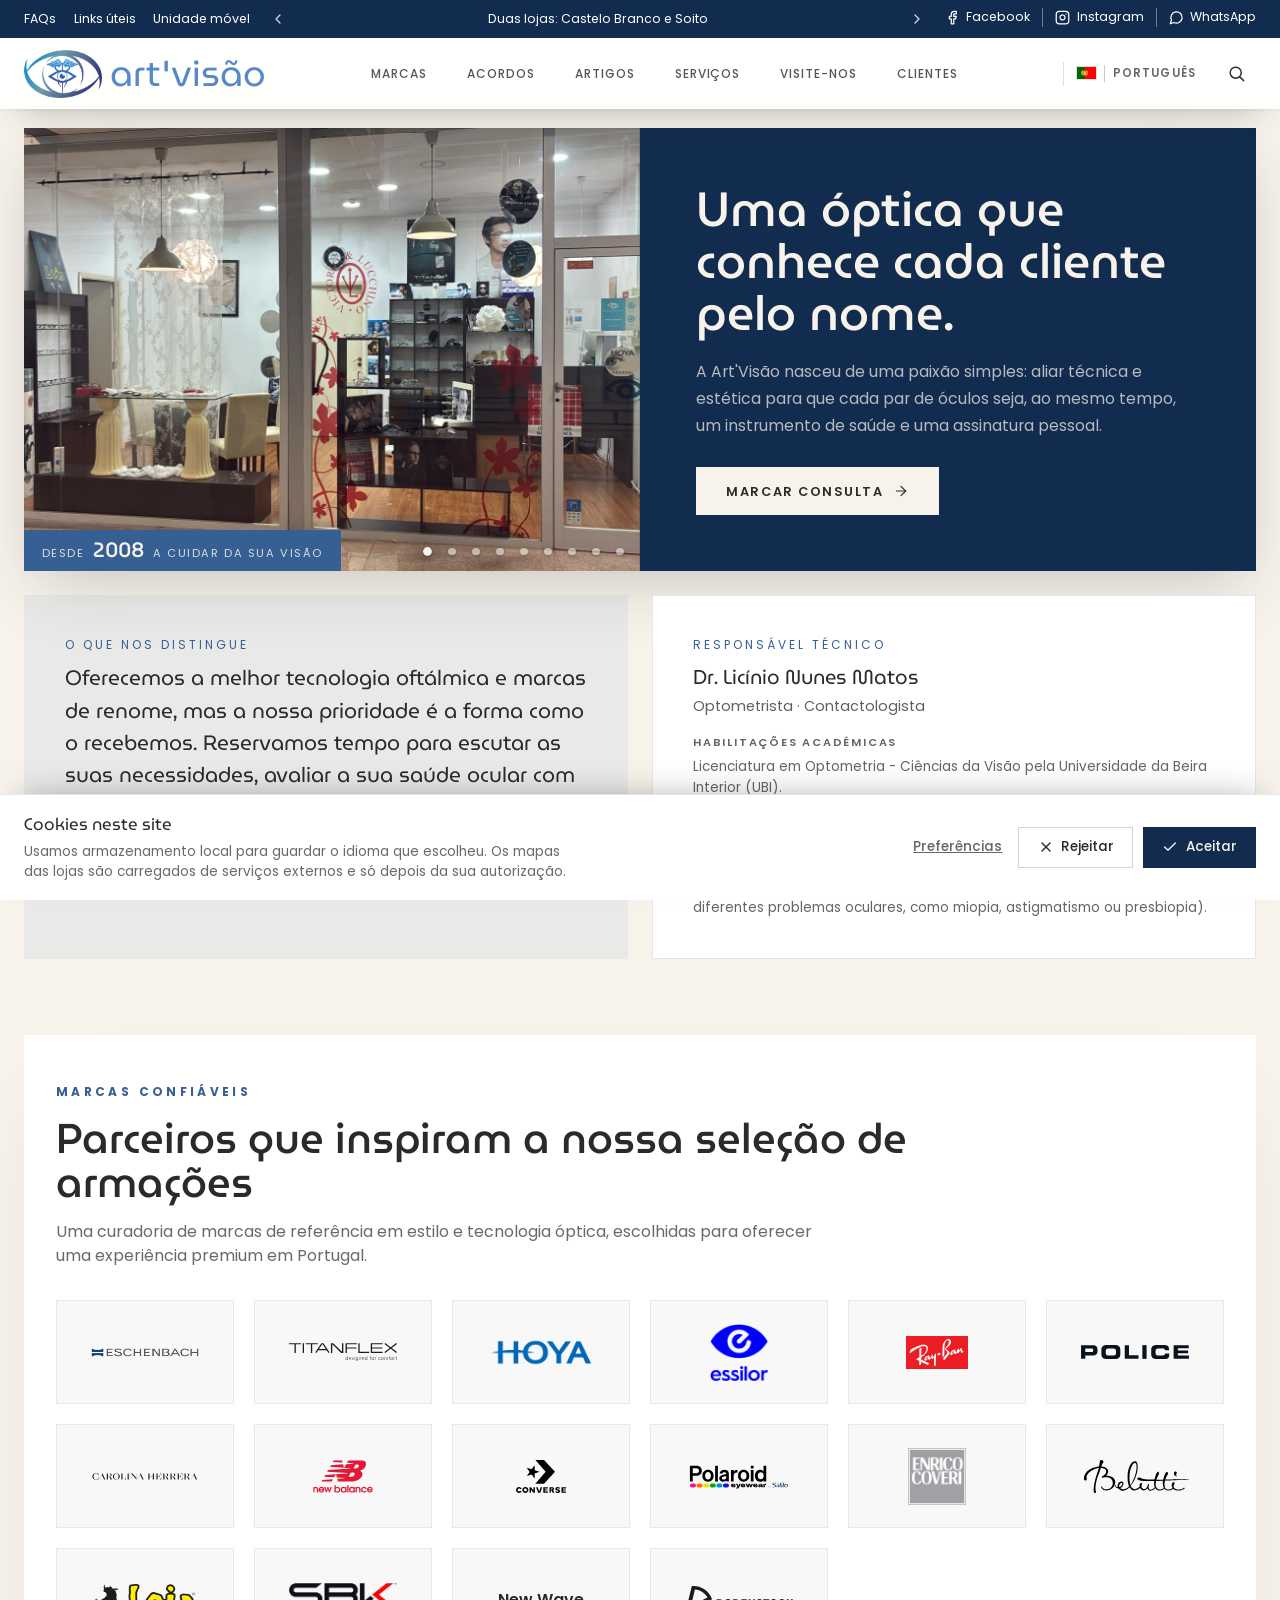
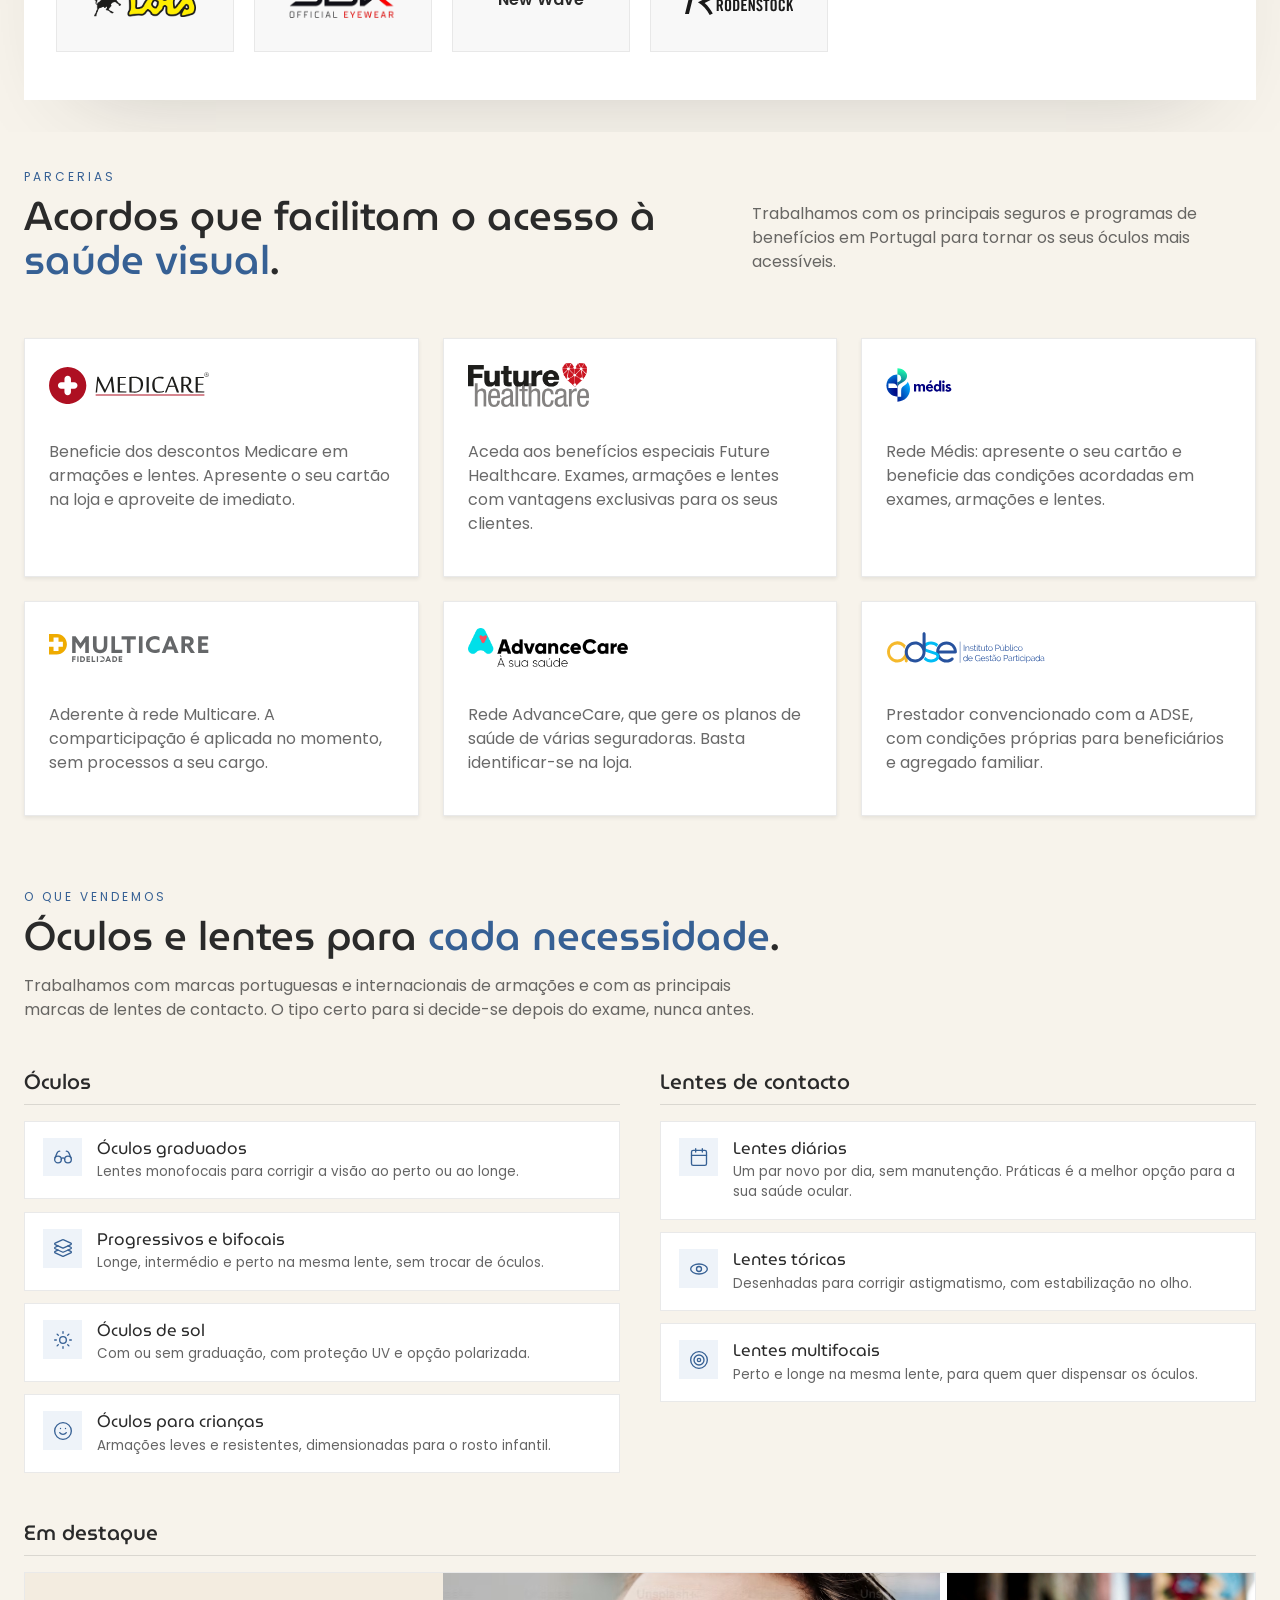
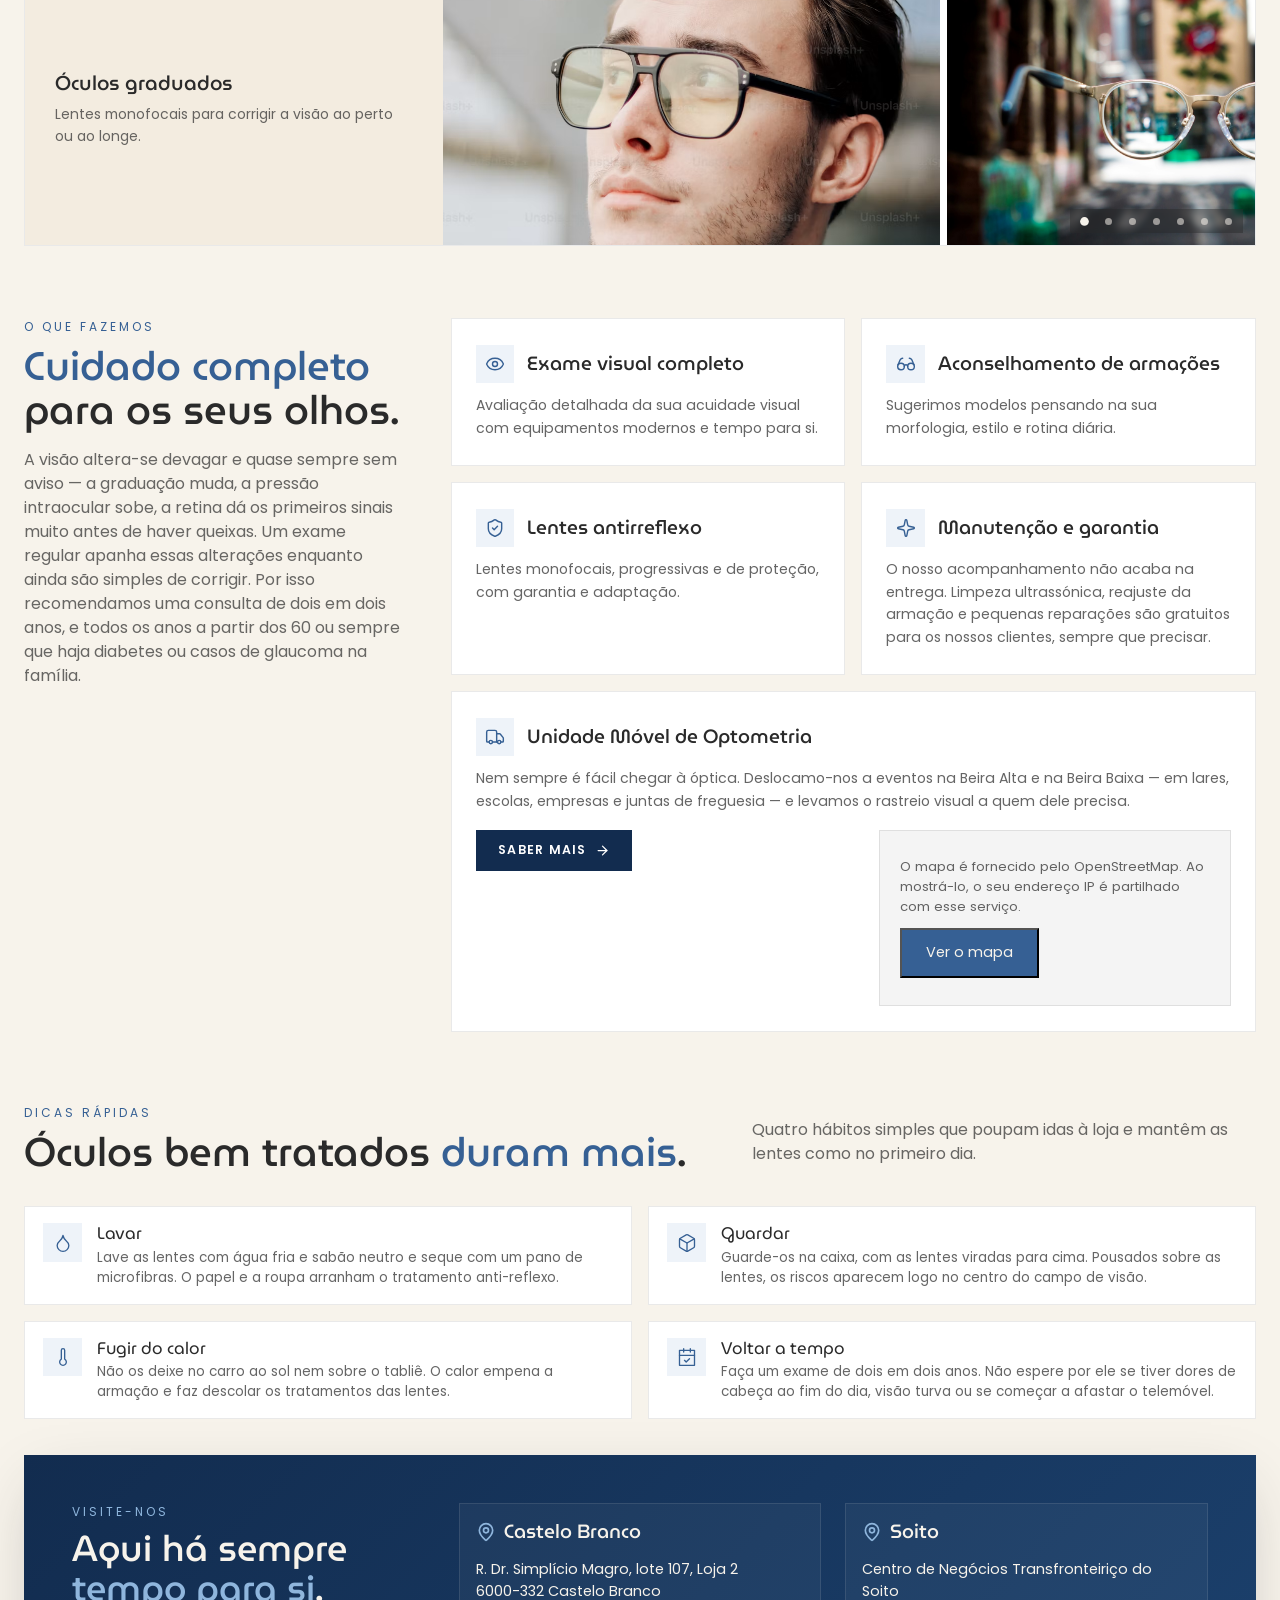
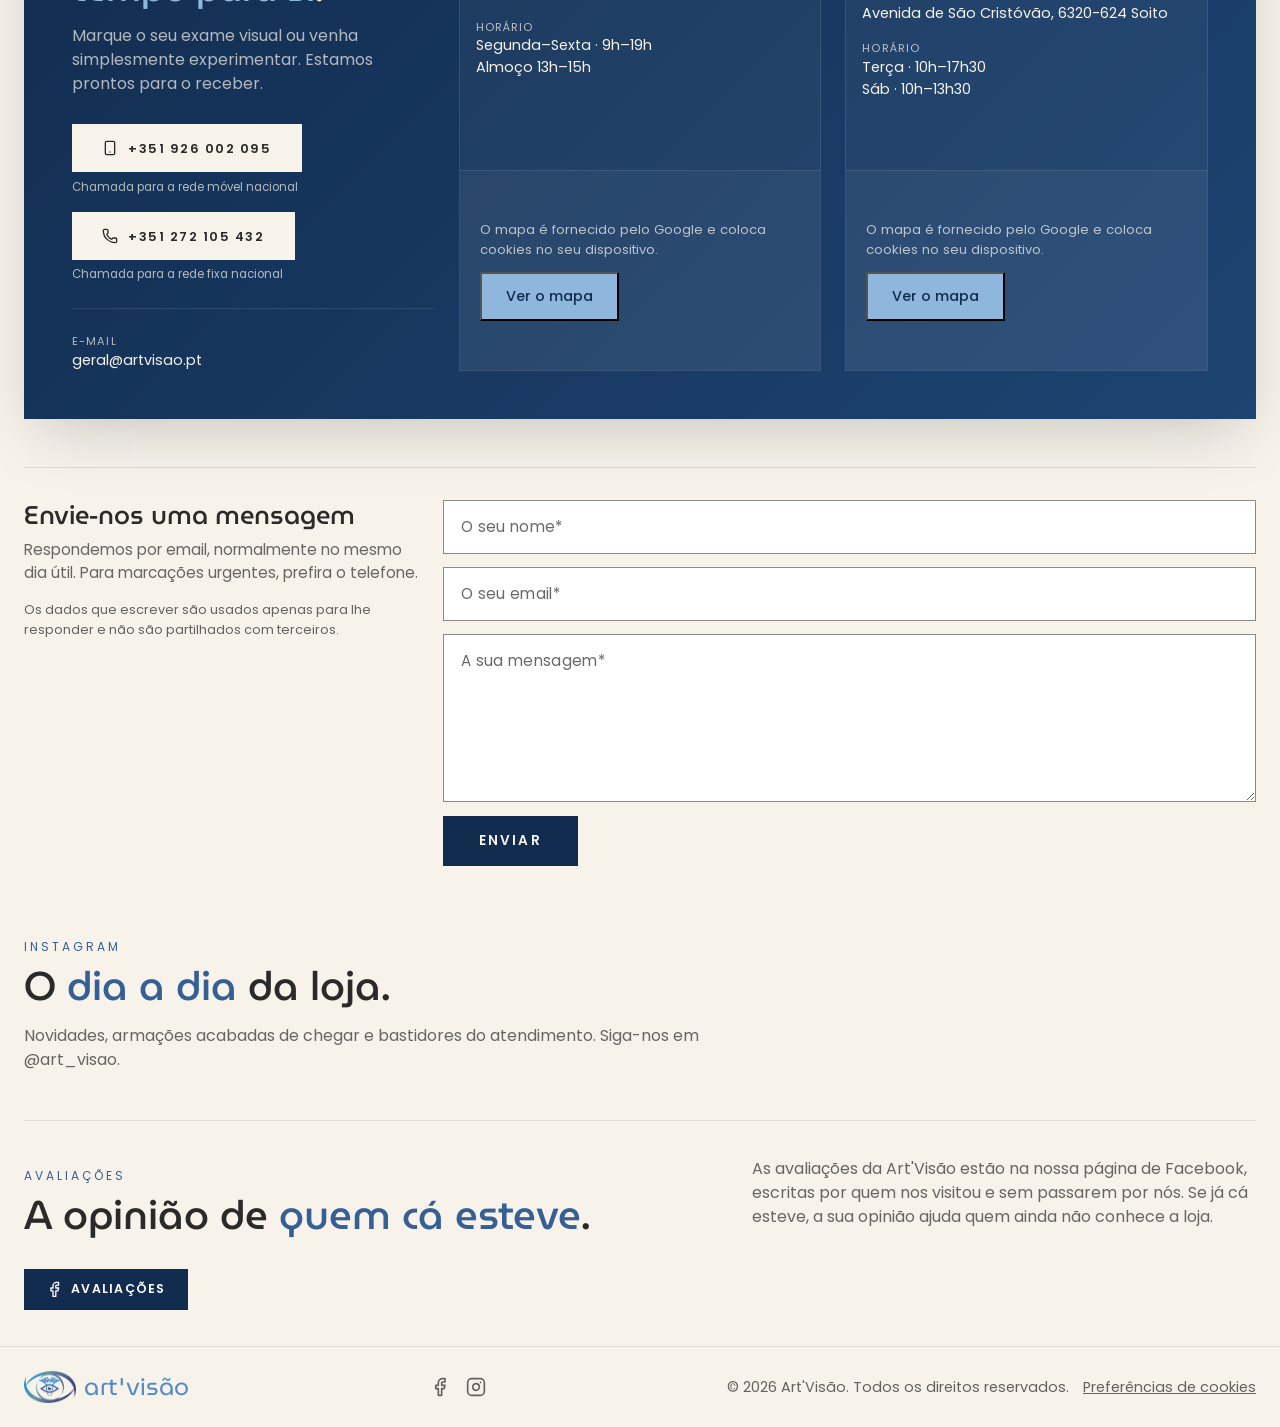
==== commit d5a6dc29: "Marcas: entra a Essilor, sai a Optiestojo, novo logótipo da SBK - Essilor a seguir à Hoya, com o log" ====
--- a/artvisao/index.html
+++ b/artvisao/index.html
@@ -331,6 +331,7 @@
         <li><a class="brand-tile has-logo" data-logo="eschenbach" href="https://www.eschenbach-eyewear.com/" target="_blank" rel="noopener noreferrer"><img class="brand-tile-logo" src="assets/brands/eschenbach.png" alt="Eschenbach" loading="lazy" decoding="async"/><span class="brand-tile-text">Eschenbach</span></a></li>
         <li><a class="brand-tile has-logo" data-logo="titanflex" href="https://www.titanflex-eyewear.com/" target="_blank" rel="noopener noreferrer"><img class="brand-tile-logo" src="assets/brands/titanflex.svg" alt="TitanFlex" loading="lazy" decoding="async"/><span class="brand-tile-text">TitanFlex</span></a></li>
         <li><a class="brand-tile has-logo" data-logo="hoya" href="https://www.hoyavision.com/pt/" target="_blank" rel="noopener noreferrer"><img class="brand-tile-logo" src="assets/brands/hoya.png" alt="Hoya" loading="lazy" decoding="async"/><span class="brand-tile-text">Hoya</span></a></li>
+        <li><a class="brand-tile has-logo" data-logo="essilor" href="https://www.essilor.com/pt-pt/" target="_blank" rel="noopener noreferrer"><img class="brand-tile-logo" src="assets/brands/essilor.png" alt="Essilor" loading="lazy" decoding="async"/><span class="brand-tile-text">Essilor</span></a></li>
         <li><a class="brand-tile has-logo" data-logo="ray-ban" href="https://www.ray-ban.com/portugal" target="_blank" rel="noopener noreferrer"><img class="brand-tile-logo" src="assets/brands/ray-ban.svg" alt="Ray-Ban" loading="lazy" decoding="async"/><span class="brand-tile-text">Ray-Ban</span></a></li>
         <li><a class="brand-tile has-logo" data-logo="police" href="https://www.policelifestyle.com/" target="_blank" rel="noopener noreferrer"><img class="brand-tile-logo" src="assets/brands/police.svg" alt="Police" loading="lazy" decoding="async"/><span class="brand-tile-text">Police</span></a></li>
         <li><a class="brand-tile has-logo" data-logo="carolina-herrera" href="https://www.carolinaherrera.com/" target="_blank" rel="noopener noreferrer"><img class="brand-tile-logo" src="assets/brands/carolina-herrera.svg" alt="Carolina Herrera" loading="lazy" decoding="async"/><span class="brand-tile-text">Carolina Herrera</span></a></li>
@@ -340,8 +341,7 @@
         <li><a class="brand-tile has-logo" data-logo="enrico-coveri" href="https://www.enricocoveri.com/" target="_blank" rel="noopener noreferrer"><img class="brand-tile-logo" src="assets/brands/enrico-coveri.jpg" alt="Enrico Coveri" loading="lazy" decoding="async"/><span class="brand-tile-text">Enrico Coveri</span></a></li>
         <li><a class="brand-tile has-logo" data-logo="belutti" href="https://belutti.com/en" target="_blank" rel="noopener noreferrer"><img class="brand-tile-logo" src="assets/brands/belutti.svg" alt="Belutti" loading="lazy" decoding="async"/><span class="brand-tile-text">Belutti</span></a></li>
         <li><a class="brand-tile has-logo" data-logo="lois" href="https://loisjeans.es/" target="_blank" rel="noopener noreferrer"><img class="brand-tile-logo" src="assets/brands/lois.png" alt="Lois" loading="lazy" decoding="async"/><span class="brand-tile-text">Lois</span></a></li>
-        <li><a class="brand-tile has-logo" data-logo="optiestojo" href="https://www.optiestojo.pt/" target="_blank" rel="noopener noreferrer"><img class="brand-tile-logo" src="assets/brands/optiestojo.png" alt="Optiestojo" loading="lazy" decoding="async"/><span class="brand-tile-text">Optiestojo</span></a></li>
-        <li><a class="brand-tile has-logo" data-logo="superbike" href="https://www.demenego.it/en/brand/superbike/" target="_blank" rel="noopener noreferrer"><img class="brand-tile-logo" src="assets/brands/superbike.svg" alt="Superbike" loading="lazy" decoding="async"/><span class="brand-tile-text">Superbike</span></a></li>
+        <li><a class="brand-tile has-logo" data-logo="superbike" href="https://www.demenego.it/en/brand/superbike/" target="_blank" rel="noopener noreferrer"><img class="brand-tile-logo" src="assets/brands/superbike.png" alt="Superbike" loading="lazy" decoding="async"/><span class="brand-tile-text">Superbike</span></a></li>
         <li><span class="brand-tile" data-logo="new-wave"><span class="brand-tile-text">New Wave</span></span></li>
         <li><a class="brand-tile has-logo" data-logo="rodenstock" href="https://www.rodenstock.com/" target="_blank" rel="noopener noreferrer"><img class="brand-tile-logo" src="assets/brands/rodenstock.svg" alt="Rodenstock" loading="lazy" decoding="async"/><span class="brand-tile-text">Rodenstock</span></a></li>
       </ul>
--- a/artvisao/css/styles.css
+++ b/artvisao/css/styles.css
@@ -648,8 +648,8 @@
 .brand-tile:hover img.brand-tile-logo{transform:scale(1.04);}
 /* Logótipo quadrado: com a altura dos outros ficava minúsculo */
 .brand-tile[data-logo="enrico-coveri"] img.brand-tile-logo{max-height:3.6rem;}
-.brand-tile[data-logo="superbike"] img.brand-tile-logo{max-height:3.2rem;}
-.brand-tile[data-logo="optiestojo"] img.brand-tile-logo{max-height:2.8rem;}
+.brand-tile[data-logo="essilor"] img.brand-tile-logo{max-height:3.6rem;}
+.brand-tile[data-logo="superbike"] img.brand-tile-logo{max-height:2.6rem;}
 
 @media (max-width:900px){.brand-grid{grid-template-columns:repeat(4,1fr);}}
 @media (max-width:560px){.brand-grid{grid-template-columns:repeat(2,1fr);gap:.85rem;}.brands-card{padding:2.5rem 1.25rem;}}
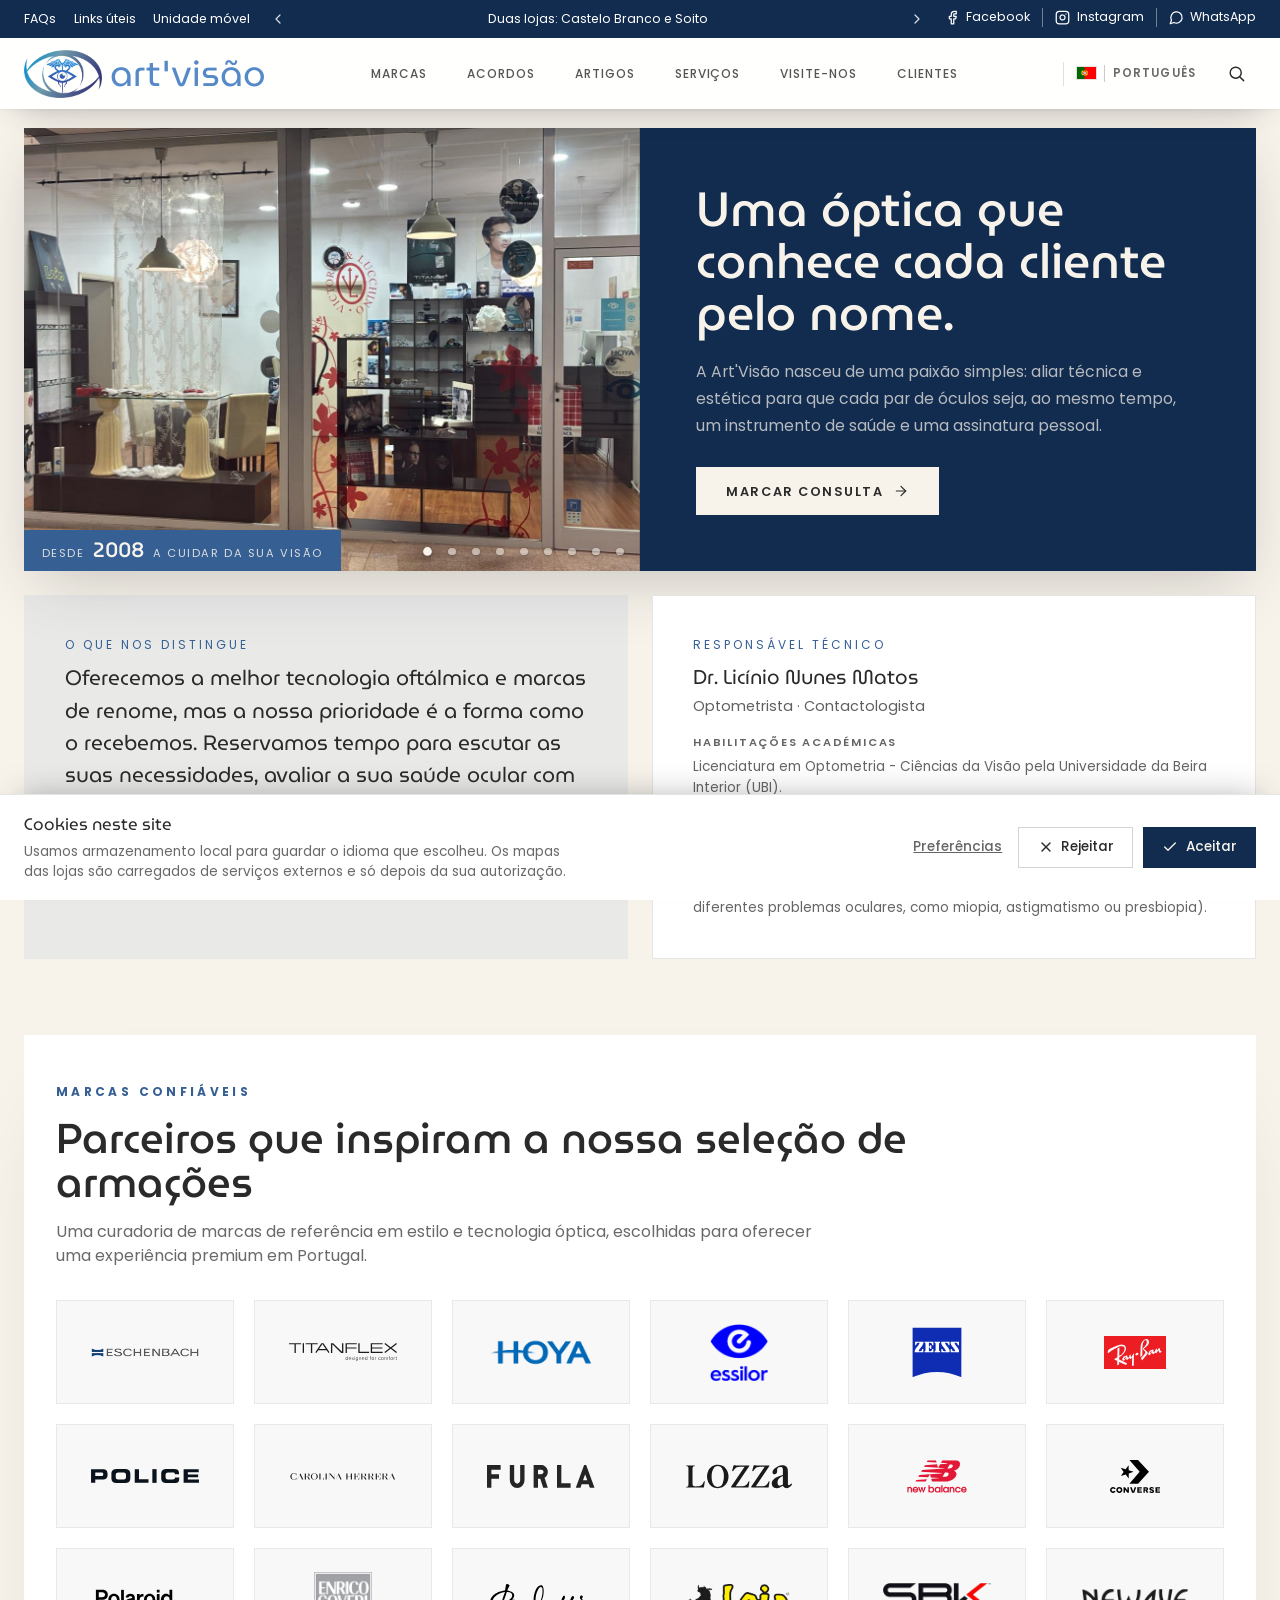
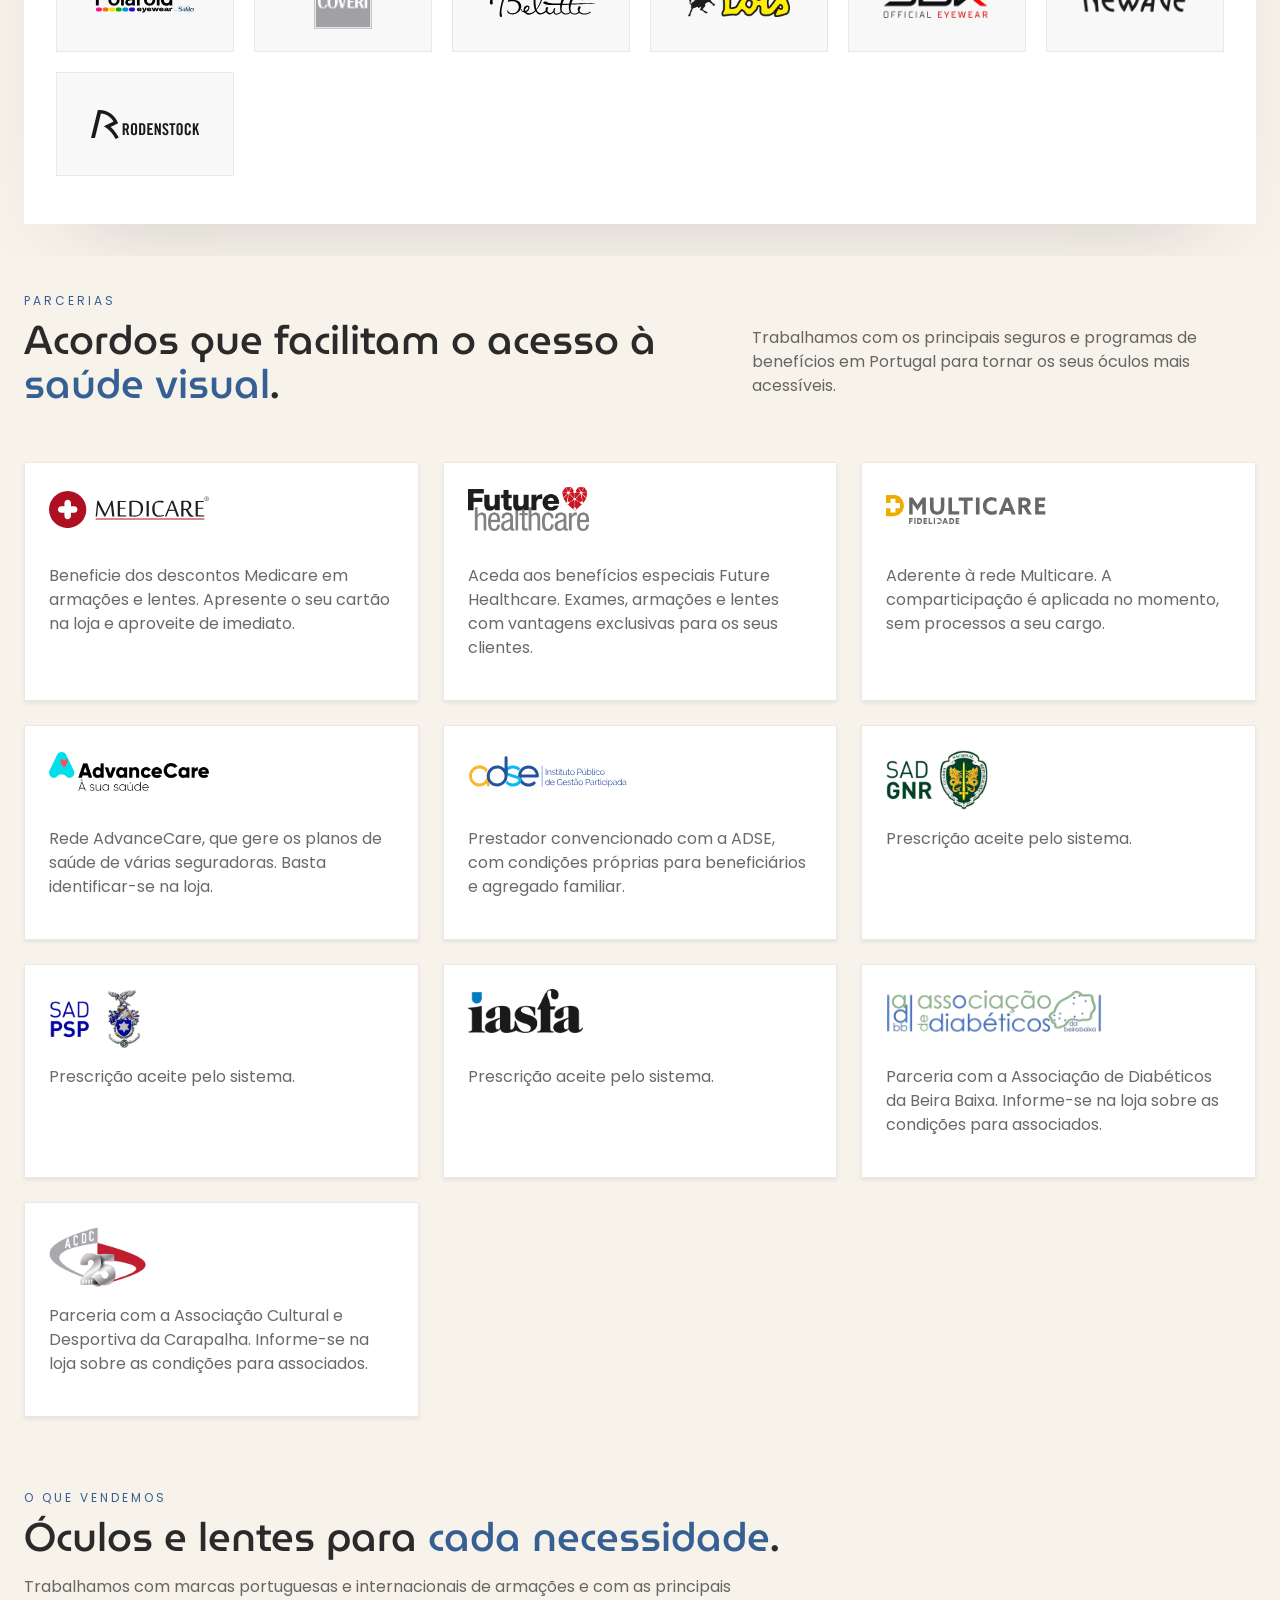
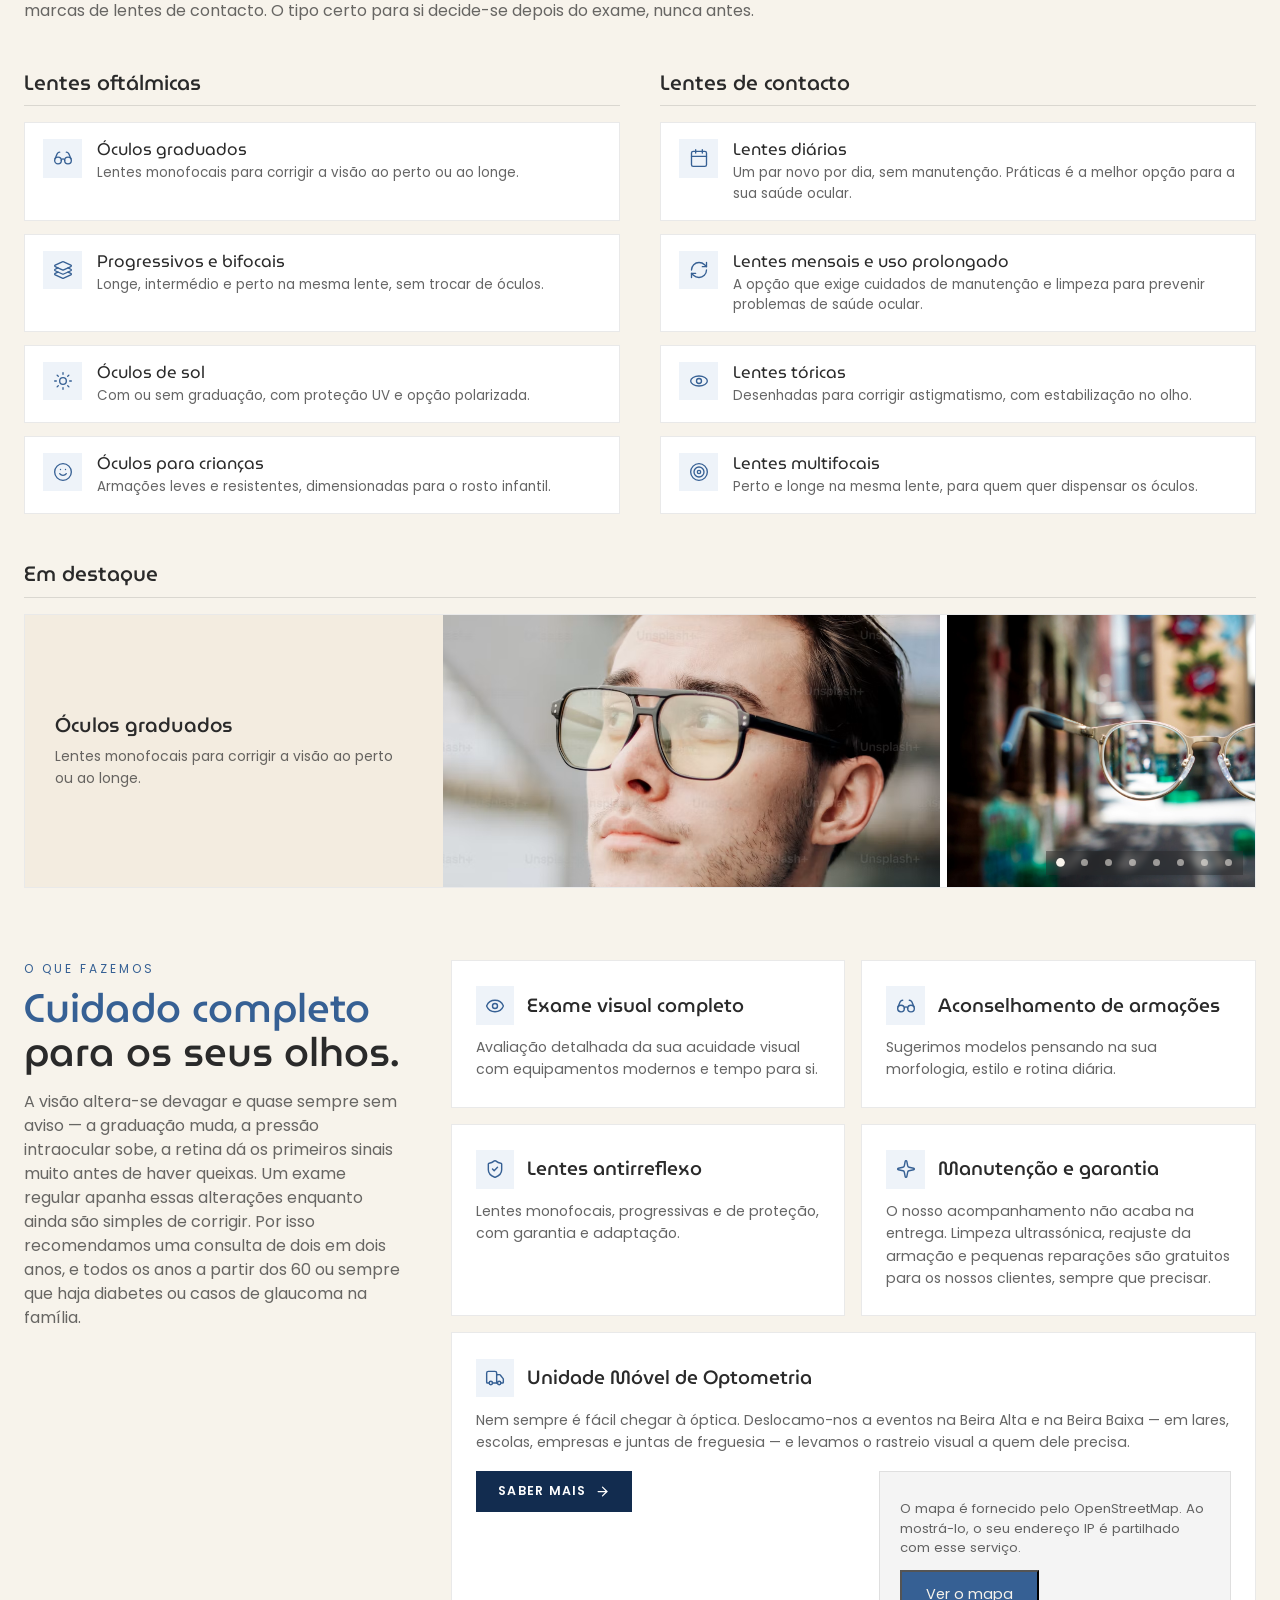
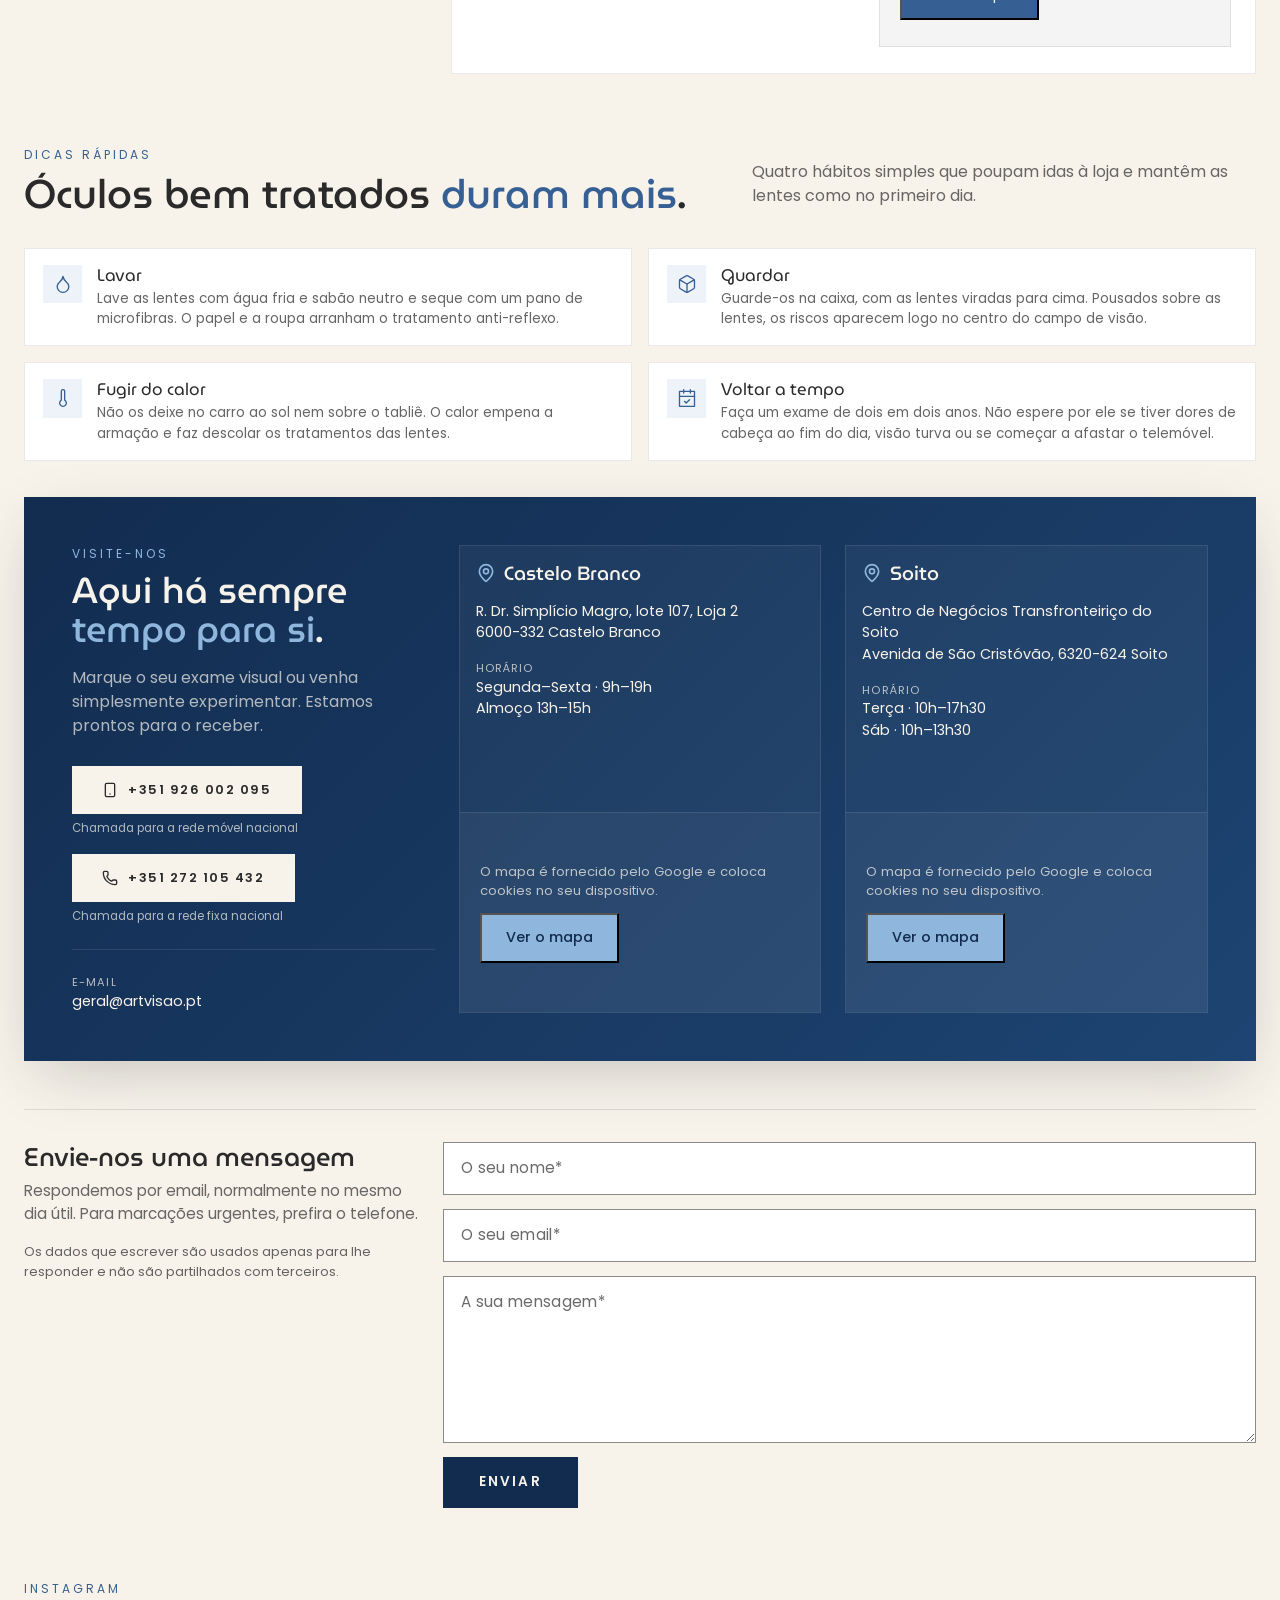
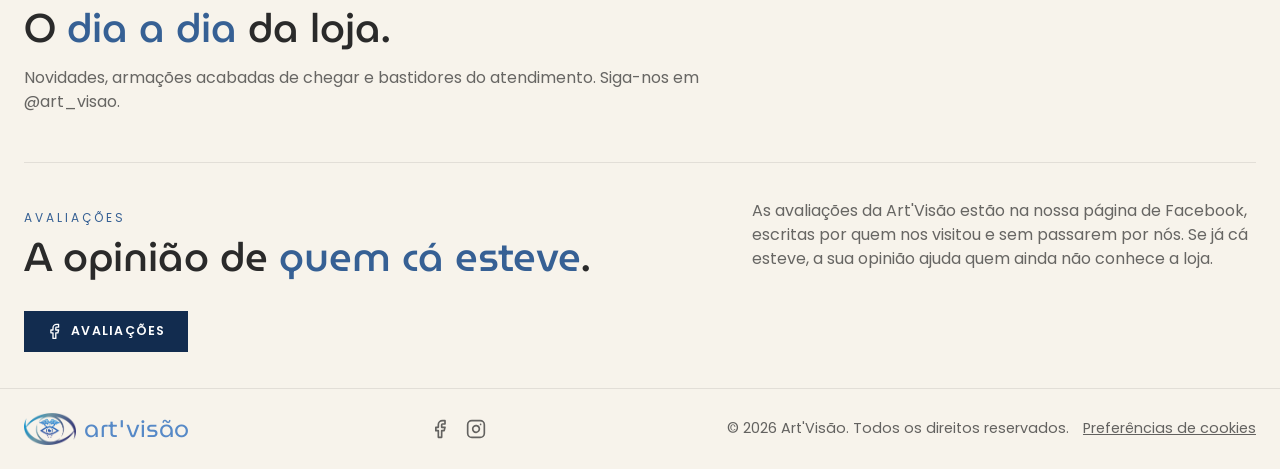
==== commit 68014493: "Marcas, parcerias e artigos: novas entradas e alinhamento Marcas: - Entram ZEISS, Furla e Lozza (Loz" ====
--- a/artvisao/index.html
+++ b/artvisao/index.html
@@ -4,7 +4,7 @@
 <meta charset="utf-8"/>
 <meta name="viewport" content="width=device-width, initial-scale=1"/>
 <title>Uma óptica que conhece cada cliente pelo nome — Art'Visão</title>
-<meta name="description" content="Art'Visão. Óculos graduados, óculos de sol e exames visuais com o cuidado de uma óptica de bairro. Marcas Ray-Ban, Police, Carolina Herrera, New Balance, Hoya e mais."/>
+<meta name="description" content="Art'Visão. Óculos graduados, óculos de sol e exames visuais com o cuidado de uma óptica de bairro. Marcas Ray-Ban, Police, Carolina Herrera, Furla, Lozza, Hoya, Essilor, ZEISS e mais."/>
 <link rel="preconnect" href="https://fonts.googleapis.com"/>
 <link rel="preconnect" href="https://fonts.gstatic.com" crossorigin/>
 <link rel="stylesheet" href="https://fonts.googleapis.com/css2?family=MuseoModerno:wght@300;400;500;600;700&family=Poppins:wght@300;400;500;600&display=swap"/>
@@ -19,7 +19,7 @@
 <meta property="og:locale" content="pt_PT"/>
 <meta property="og:url" content="https://www.artvisao.pt/"/>
 <meta property="og:title" content="Uma óptica que conhece cada cliente pelo nome — Art'Visão"/>
-<meta property="og:description" content="Óptica em Castelo Branco e no Soito. Exames visuais, óculos graduados, lentes de contacto e acordos Medicare, Médis, Multicare, AdvanceCare e ADSE."/>
+<meta property="og:description" content="Óptica em Castelo Branco e no Soito. Exames visuais, óculos graduados, lentes de contacto e acordos Medicare, Future Healthcare, Multicare, AdvanceCare, ADSE, SAD-GNR, SAD-PSP e ADM."/>
 <meta property="og:image" content="https://www.artvisao.pt/assets/storefront-CpZGgCnH.jpeg"/>
 <meta name="twitter:card" content="summary_large_image"/>
 <meta name="geo.region" content="PT-05"/>
@@ -332,9 +332,12 @@
         <li><a class="brand-tile has-logo" data-logo="titanflex" href="https://www.titanflex-eyewear.com/" target="_blank" rel="noopener noreferrer"><img class="brand-tile-logo" src="assets/brands/titanflex.svg" alt="TitanFlex" loading="lazy" decoding="async"/><span class="brand-tile-text">TitanFlex</span></a></li>
         <li><a class="brand-tile has-logo" data-logo="hoya" href="https://www.hoyavision.com/pt/" target="_blank" rel="noopener noreferrer"><img class="brand-tile-logo" src="assets/brands/hoya.png" alt="Hoya" loading="lazy" decoding="async"/><span class="brand-tile-text">Hoya</span></a></li>
         <li><a class="brand-tile has-logo" data-logo="essilor" href="https://www.essilor.com/pt-pt/" target="_blank" rel="noopener noreferrer"><img class="brand-tile-logo" src="assets/brands/essilor.png" alt="Essilor" loading="lazy" decoding="async"/><span class="brand-tile-text">Essilor</span></a></li>
+        <li><a class="brand-tile has-logo" data-logo="zeiss" href="https://www.zeiss.pt/vision-care/home.html" target="_blank" rel="noopener noreferrer"><img class="brand-tile-logo" src="assets/brands/zeiss.svg" alt="ZEISS" loading="lazy" decoding="async"/><span class="brand-tile-text">ZEISS</span></a></li>
         <li><a class="brand-tile has-logo" data-logo="ray-ban" href="https://www.ray-ban.com/portugal" target="_blank" rel="noopener noreferrer"><img class="brand-tile-logo" src="assets/brands/ray-ban.svg" alt="Ray-Ban" loading="lazy" decoding="async"/><span class="brand-tile-text">Ray-Ban</span></a></li>
         <li><a class="brand-tile has-logo" data-logo="police" href="https://www.policelifestyle.com/" target="_blank" rel="noopener noreferrer"><img class="brand-tile-logo" src="assets/brands/police.svg" alt="Police" loading="lazy" decoding="async"/><span class="brand-tile-text">Police</span></a></li>
         <li><a class="brand-tile has-logo" data-logo="carolina-herrera" href="https://www.carolinaherrera.com/" target="_blank" rel="noopener noreferrer"><img class="brand-tile-logo" src="assets/brands/carolina-herrera.svg" alt="Carolina Herrera" loading="lazy" decoding="async"/><span class="brand-tile-text">Carolina Herrera</span></a></li>
+        <li><a class="brand-tile has-logo" data-logo="furla" href="https://www.furla.com/pt/pt/" target="_blank" rel="noopener noreferrer"><img class="brand-tile-logo" src="assets/brands/furla.svg" alt="Furla" loading="lazy" decoding="async"/><span class="brand-tile-text">Furla</span></a></li>
+        <li><a class="brand-tile has-logo" data-logo="lozza" href="https://www.derigo.com/en/our-brands/lozza/" target="_blank" rel="noopener noreferrer"><img class="brand-tile-logo" src="assets/brands/lozza.svg" alt="Lozza" loading="lazy" decoding="async"/><span class="brand-tile-text">Lozza</span></a></li>
         <li><a class="brand-tile has-logo" data-logo="new-balance" href="https://www.newbalance.pt/" target="_blank" rel="noopener noreferrer"><img class="brand-tile-logo" src="assets/brands/new-balance.svg" alt="New Balance" loading="lazy" decoding="async"/><span class="brand-tile-text">New Balance</span></a></li>
         <li><a class="brand-tile has-logo" data-logo="converse" href="https://www.converse.com/" target="_blank" rel="noopener noreferrer"><img class="brand-tile-logo" src="assets/brands/converse.svg" alt="Converse" loading="lazy" decoding="async"/><span class="brand-tile-text">Converse</span></a></li>
         <li><a class="brand-tile has-logo" data-logo="polaroid" href="https://www.polaroideyewear.com/" target="_blank" rel="noopener noreferrer"><img class="brand-tile-logo" src="assets/brands/polaroid.svg" alt="Polaroid" loading="lazy" decoding="async"/><span class="brand-tile-text">Polaroid</span></a></li>
@@ -342,7 +345,7 @@
         <li><a class="brand-tile has-logo" data-logo="belutti" href="https://belutti.com/en" target="_blank" rel="noopener noreferrer"><img class="brand-tile-logo" src="assets/brands/belutti.svg" alt="Belutti" loading="lazy" decoding="async"/><span class="brand-tile-text">Belutti</span></a></li>
         <li><a class="brand-tile has-logo" data-logo="lois" href="https://loisjeans.es/" target="_blank" rel="noopener noreferrer"><img class="brand-tile-logo" src="assets/brands/lois.png" alt="Lois" loading="lazy" decoding="async"/><span class="brand-tile-text">Lois</span></a></li>
         <li><a class="brand-tile has-logo" data-logo="superbike" href="https://www.demenego.it/en/brand/superbike/" target="_blank" rel="noopener noreferrer"><img class="brand-tile-logo" src="assets/brands/superbike.png" alt="Superbike" loading="lazy" decoding="async"/><span class="brand-tile-text">Superbike</span></a></li>
-        <li><span class="brand-tile" data-logo="new-wave"><span class="brand-tile-text">New Wave</span></span></li>
+        <li><span class="brand-tile has-logo" data-logo="newave"><img class="brand-tile-logo" src="assets/brands/newave.png" alt="Newave" loading="lazy" decoding="async"/><span class="brand-tile-text">Newave</span></span></li>
         <li><a class="brand-tile has-logo" data-logo="rodenstock" href="https://www.rodenstock.com/" target="_blank" rel="noopener noreferrer"><img class="brand-tile-logo" src="assets/brands/rodenstock.svg" alt="Rodenstock" loading="lazy" decoding="async"/><span class="brand-tile-text">Rodenstock</span></a></li>
       </ul>
     </div>
@@ -377,13 +380,6 @@
 </div>
 <div class="col">
 <div class="bg-card border border-ink-10 rounded-4 p-4 h-100 shadow-sm">
-<a class="accord-logo-link" href="https://www.medis.pt/" target="_blank" rel="noopener noreferrer"><img class="accord-logo-img" src="assets/acordos/medis.svg" alt="Médis" width="160" height="44" loading="lazy"/></a>
-<h3 class="visually-hidden" data-i18n="acord3-title">Médis</h3>
-<p class="section-copy text-soft-ink" data-i18n="acord3-desc">Rede Médis: apresente o seu cartão e beneficie das condições acordadas em exames, armações e lentes.</p>
-</div>
-</div>
-<div class="col">
-<div class="bg-card border border-ink-10 rounded-4 p-4 h-100 shadow-sm">
 <a class="accord-logo-link" href="https://www.multicare.pt/" target="_blank" rel="noopener noreferrer"><img class="accord-logo-img" src="assets/acordos/multicare.svg" alt="Multicare" width="160" height="44" loading="lazy"/></a>
 <h3 class="visually-hidden" data-i18n="acord4-title">Multicare</h3>
 <p class="section-copy text-soft-ink" data-i18n="acord4-desc">Aderente à rede Multicare. A comparticipação é aplicada no momento, sem processos a seu cargo.</p>
@@ -403,6 +399,41 @@
 <p class="section-copy text-soft-ink" data-i18n="acord6-desc">Prestador convencionado com a ADSE, com condições próprias para beneficiários e agregado familiar.</p>
 </div>
 </div>
+<div class="col">
+<div class="bg-card border border-ink-10 rounded-4 p-4 h-100 shadow-sm">
+<a class="accord-logo-link accord-logo-tall" href="https://portalsocial.gnr.pt/" target="_blank" rel="noopener noreferrer"><img class="accord-logo-img" src="assets/acordos/sad-gnr.png" alt="SAD-GNR" width="160" height="44" loading="lazy"/></a>
+<h3 class="visually-hidden">SAD-GNR</h3>
+<p class="section-copy text-soft-ink" data-i18n="acord7-desc">Prescrição aceite pelo sistema.</p>
+</div>
+</div>
+<div class="col">
+<div class="bg-card border border-ink-10 rounded-4 p-4 h-100 shadow-sm">
+<a class="accord-logo-link accord-logo-tall" href="https://portalsocial.psp.pt/DirectorioSAD.aspx" target="_blank" rel="noopener noreferrer"><img class="accord-logo-img" src="assets/acordos/sad-psp.png" alt="SAD-PSP" width="160" height="44" loading="lazy"/></a>
+<h3 class="visually-hidden">SAD-PSP</h3>
+<p class="section-copy text-soft-ink" data-i18n="acord8-desc">Prescrição aceite pelo sistema.</p>
+</div>
+</div>
+<div class="col">
+<div class="bg-card border border-ink-10 rounded-4 p-4 h-100 shadow-sm">
+<a class="accord-logo-link" href="https://www.iasfa.pt/portfolio/beneficiarios-adm/" target="_blank" rel="noopener noreferrer"><img class="accord-logo-img" src="assets/acordos/adm-iasfa.png" alt="ADM — Assistência na Doença aos Militares (IASFA)" width="160" height="44" loading="lazy"/></a>
+<h3 class="visually-hidden">ADM</h3>
+<p class="section-copy text-soft-ink" data-i18n="acord9-desc">Prescrição aceite pelo sistema.</p>
+</div>
+</div>
+<div class="col">
+<div class="bg-card border border-ink-10 rounded-4 p-4 h-100 shadow-sm">
+<a class="accord-logo-link accord-logo-wide" href="https://www.facebook.com/diabeticos.beirabaixa/" target="_blank" rel="noopener noreferrer"><img class="accord-logo-img" src="assets/acordos/adbb.png" alt="ADBB — Associação de Diabéticos da Beira Baixa" width="160" height="44" loading="lazy"/></a>
+<h3 class="visually-hidden">Associação de Diabéticos da Beira Baixa</h3>
+<p class="section-copy text-soft-ink" data-i18n="acord10-desc">Parceria com a Associação de Diabéticos da Beira Baixa. Informe-se na loja sobre as condições para associados.</p>
+</div>
+</div>
+<div class="col">
+<div class="bg-card border border-ink-10 rounded-4 p-4 h-100 shadow-sm">
+<a class="accord-logo-link accord-logo-tall" href="https://www.facebook.com/associacaodacarapalha" target="_blank" rel="noopener noreferrer"><img class="accord-logo-img" src="assets/acordos/acdc-carapalha.png" alt="ACDC — Associação Cultural e Desportiva da Carapalha" width="160" height="44" loading="lazy"/></a>
+<h3 class="visually-hidden">Associação Cultural e Desportiva da Carapalha</h3>
+<p class="section-copy text-soft-ink" data-i18n="acord11-desc">Parceria com a Associação Cultural e Desportiva da Carapalha. Informe-se na loja sobre as condições para associados.</p>
+</div>
+</div>
 </div>
 </div>
 </section>
@@ -415,7 +446,7 @@
 </div>
 <div class="type-columns">
 <div class="type-column">
-<h3 class="type-group" data-i18n="tipo-oculos">Óculos</h3>
+<h3 class="type-group" data-i18n="tipo-oculos">Lentes oftálmicas</h3>
 <div class="type-list">
 <div class="type-card">
 <span class="type-icon"><svg xmlns="http://www.w3.org/2000/svg" width="20" height="20" viewBox="0 0 24 24" fill="none" stroke="currentColor" stroke-width="1.6" stroke-linecap="round" stroke-linejoin="round" aria-hidden="true"><use href="#icon-glasses"></use></svg></span>
@@ -455,6 +486,13 @@
 <span class="type-body">
 <span class="type-title" data-i18n="t5-title">Lentes diárias</span>
 <span class="type-desc" data-i18n="t5-desc">Um par novo por dia, sem manutenção. Práticas é a melhor opção para a sua saúde ocular.</span>
+</span>
+</div>
+<div class="type-card">
+<span class="type-icon"><svg xmlns="http://www.w3.org/2000/svg" width="20" height="20" viewBox="0 0 24 24" fill="none" stroke="currentColor" stroke-width="1.6" stroke-linecap="round" stroke-linejoin="round" aria-hidden="true"><path d="M3 12a9 9 0 0 1 9-9 9.75 9.75 0 0 1 6.74 2.74L21 8"></path><path d="M21 3v5h-5"></path><path d="M21 12a9 9 0 0 1-9 9 9.75 9.75 0 0 1-6.74-2.74L3 16"></path><path d="M8 16H3v5"></path></svg></span>
+<span class="type-body">
+<span class="type-title" data-i18n="t6-title">Lentes mensais e uso prolongado</span>
+<span class="type-desc" data-i18n="t6-desc">A opção que exige cuidados de manutenção e limpeza para prevenir problemas de saúde ocular.</span>
 </span>
 </div>
 <div class="type-card">
@@ -496,6 +534,10 @@
 <div class="highlight-copy">
 <h4 class="highlight-title" data-i18n="t5-title">Lentes diárias</h4>
 <p class="highlight-desc" data-i18n="t5-desc">Um par novo por dia, sem manutenção. Práticas é a melhor opção para a sua saúde ocular.</p>
+</div>
+<div class="highlight-copy">
+<h4 class="highlight-title" data-i18n="t6-title">Lentes mensais e uso prolongado</h4>
+<p class="highlight-desc" data-i18n="t6-desc">A opção que exige cuidados de manutenção e limpeza para prevenir problemas de saúde ocular.</p>
 </div>
 <div class="highlight-copy">
 <h4 class="highlight-title" data-i18n="t7-title">Lentes tóricas</h4>
@@ -513,6 +555,7 @@
 <li class="highlight-item"><img src="assets/artigos/sunglasses_woman.avif" alt="Mulher com óculos de sol" data-i18n-alt="t3-alt" loading="lazy"/></li>
 <li class="highlight-item"><img src="assets/artigos/child.jpg" alt="Criança com óculos graduados" data-i18n-alt="t4-alt" loading="lazy"/></li>
 <li class="highlight-item"><img src="assets/artigos/lente_contacto_pinca.avif" alt="Lente de contacto diária a ser retirada do blister" data-i18n-alt="t5-alt" loading="lazy"/></li>
+<li class="highlight-item"><img src="assets/artigos/lentes_contacto_caixa.avif" alt="Estojos de lentes de contacto reutilizáveis" data-i18n-alt="t6-alt" loading="lazy"/></li>
 <li class="highlight-item"><img src="assets/artigos/lente_contacto.avif" alt="Grande plano de um olho com lente de contacto" data-i18n-alt="t7-alt" loading="lazy"/></li>
 <li class="highlight-item"><img src="assets/artigos/lente-contacto-mesa.avif" alt="Colocação de lentes de contacto ao espelho" data-i18n-alt="t8-alt" loading="lazy"/></li>
 <li class="highlight-item" aria-hidden="true"><img src="assets/artigos/graduados.avif" alt="" loading="lazy"/></li>
@@ -527,6 +570,7 @@
 <button type="button" data-highlight-go="4" aria-label="5"></button>
 <button type="button" data-highlight-go="5" aria-label="6"></button>
 <button type="button" data-highlight-go="6" aria-label="7"></button>
+<button type="button" data-highlight-go="7" aria-label="8"></button>
 </div>
 </div>
 </div>
--- a/artvisao/css/styles.css
+++ b/artvisao/css/styles.css
@@ -251,6 +251,11 @@
 /* Sem o título entre eles, o logótipo precisa de mais folga até à descrição */
 .accord-logo-link{display:inline-block;margin-bottom:1.6rem;}
 .accord-logo-img{display:block;width:10rem;height:2.75rem;object-fit:contain;object-position:left center;}
+/* Logótipos SAD, com escudo, que ficariam pequenos na altura dos outros: ganham 1rem de altura e perdem-no na margem, para a descrição continuar alinhada com a dos vizinhos */
+.accord-logo-tall{margin-bottom:.6rem;}
+.accord-logo-tall .accord-logo-img{height:3.75rem;}
+/* Logótipos muito largos (ADBB): mesma altura, mais largura, para o texto miúdo se ler */
+.accord-logo-wide .accord-logo-img{width:14rem;max-width:100%;}
 .bg-sky-20{background-color:rgba(86,137,199,.2)!important;}
 .btn-ink{display:inline-flex;align-items:center;gap:.5rem;background-color:var(--navy);color:var(--cream);padding:.9rem 1.75rem;font-size:.9rem;font-weight:500;border:0;transition:background-color .2s ease;}
 .btn-ink:hover{background-color:var(--sky);color:var(--cream);}
@@ -277,6 +282,17 @@
 .type-group{font-family:'MuseoModerno',sans-serif;font-size:1.3rem;color:var(--ink);margin:0 0 1rem;padding-bottom:.6rem;border-bottom:1px solid rgba(42,42,42,.14);}
 .type-group-wide{margin-top:3rem;}
 .type-list{display:grid;gap:.8rem;}
+/* Lado a lado, as duas colunas partilham as filas (subgrid): cada cartão fica com a altura
+   do vizinho, e as colunas acabam juntas mesmo quando uma descrição ocupa duas linhas.
+   O span conta o título + 4 cartões por coluna; se uma coluna ganhar cartões, subir o número. */
+@supports (grid-template-rows:subgrid){
+  @media (min-width:992px){
+    .type-columns{row-gap:.8rem;}
+    .type-column{display:grid;grid-row:span 5;grid-template-rows:subgrid;}
+    .type-column > .type-group{margin-bottom:.2rem;}
+    .type-column > .type-list{display:contents;}
+  }
+}
 .type-card{display:flex;align-items:flex-start;gap:.95rem;padding:1rem 1.15rem;background:var(--card);border:1px solid rgba(42,42,42,.1);transition:border-color .2s ease,box-shadow .2s ease;}
 .type-card:hover{border-color:rgba(86,137,199,.45);box-shadow:0 10px 24px -14px rgba(42,42,42,.35);}
 .type-icon{flex-shrink:0;display:grid;place-items:center;width:2.4rem;height:2.4rem;background:rgba(86,137,199,.1);color:var(--sky);}
@@ -649,6 +665,7 @@
 /* Logótipo quadrado: com a altura dos outros ficava minúsculo */
 .brand-tile[data-logo="enrico-coveri"] img.brand-tile-logo{max-height:3.6rem;}
 .brand-tile[data-logo="essilor"] img.brand-tile-logo{max-height:3.6rem;}
+.brand-tile[data-logo="zeiss"] img.brand-tile-logo{max-height:3.2rem;}
 .brand-tile[data-logo="superbike"] img.brand-tile-logo{max-height:2.6rem;}
 
 @media (max-width:900px){.brand-grid{grid-template-columns:repeat(4,1fr);}}
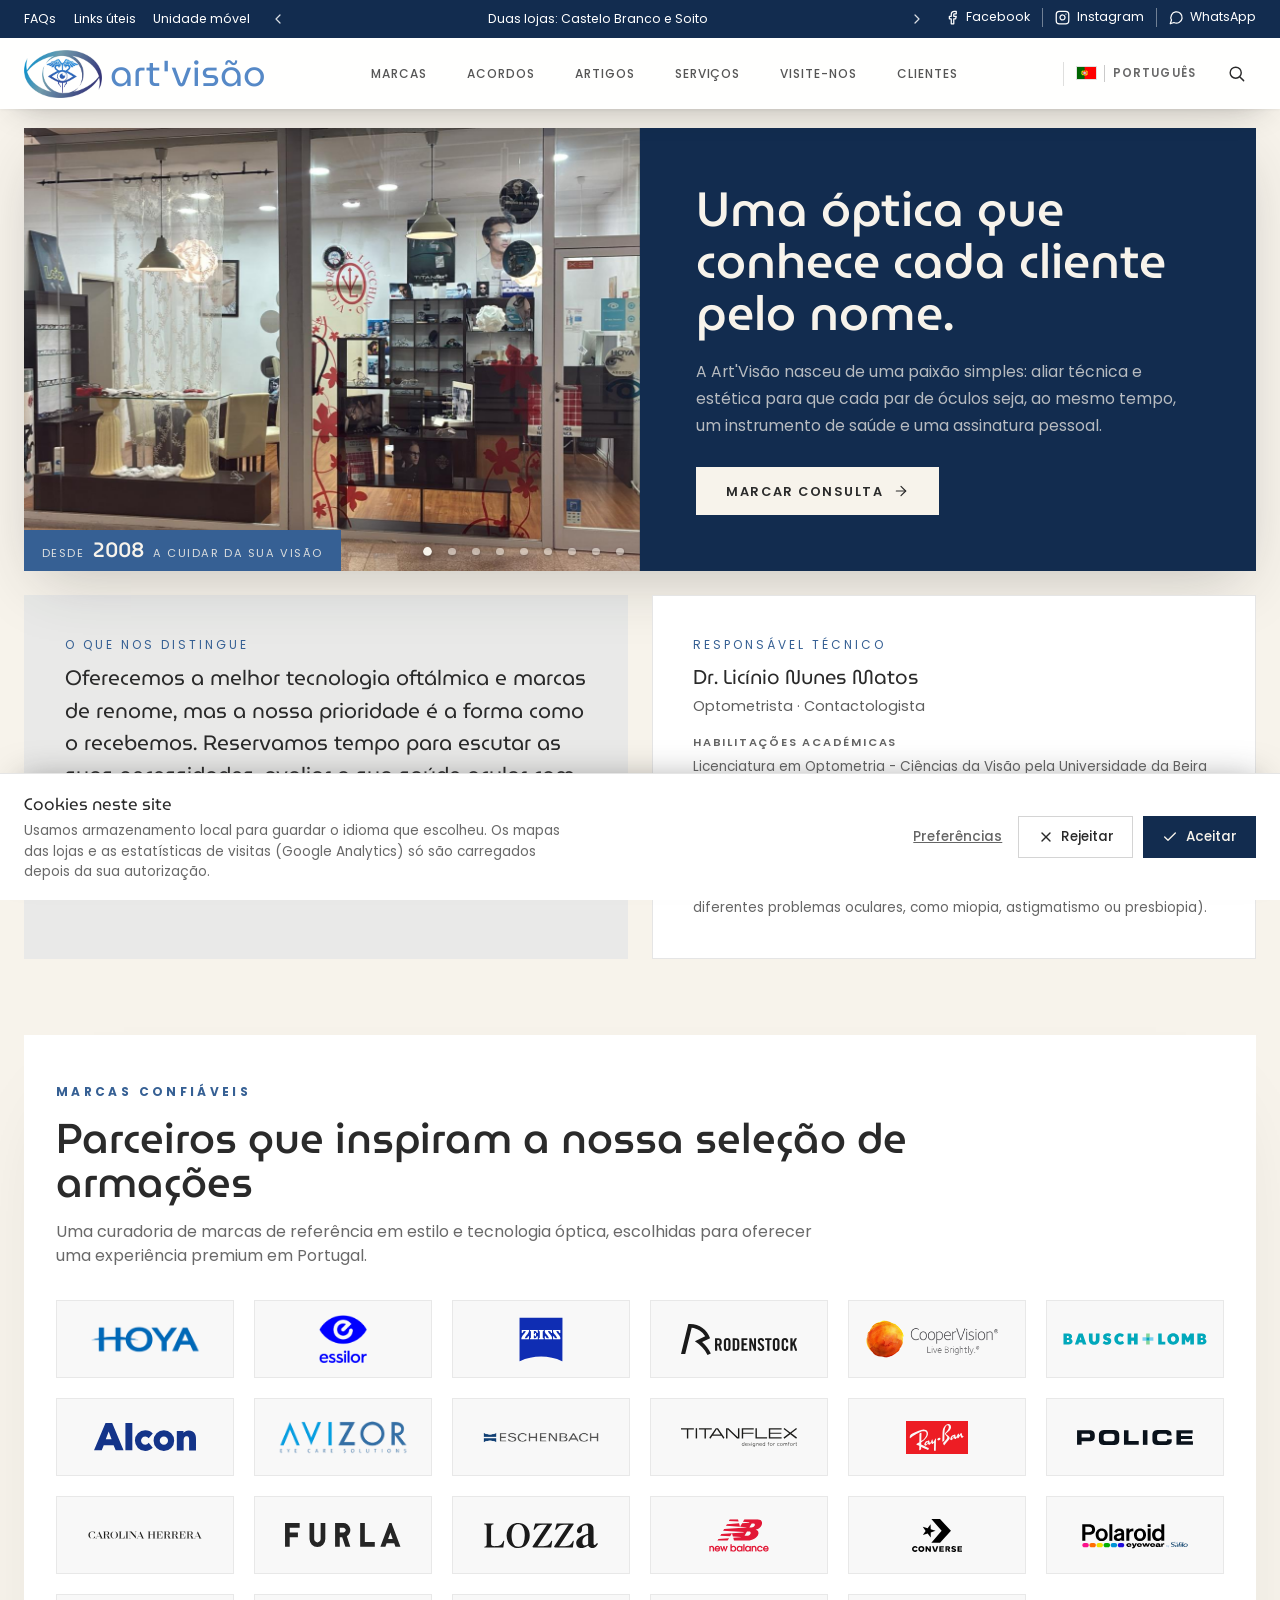
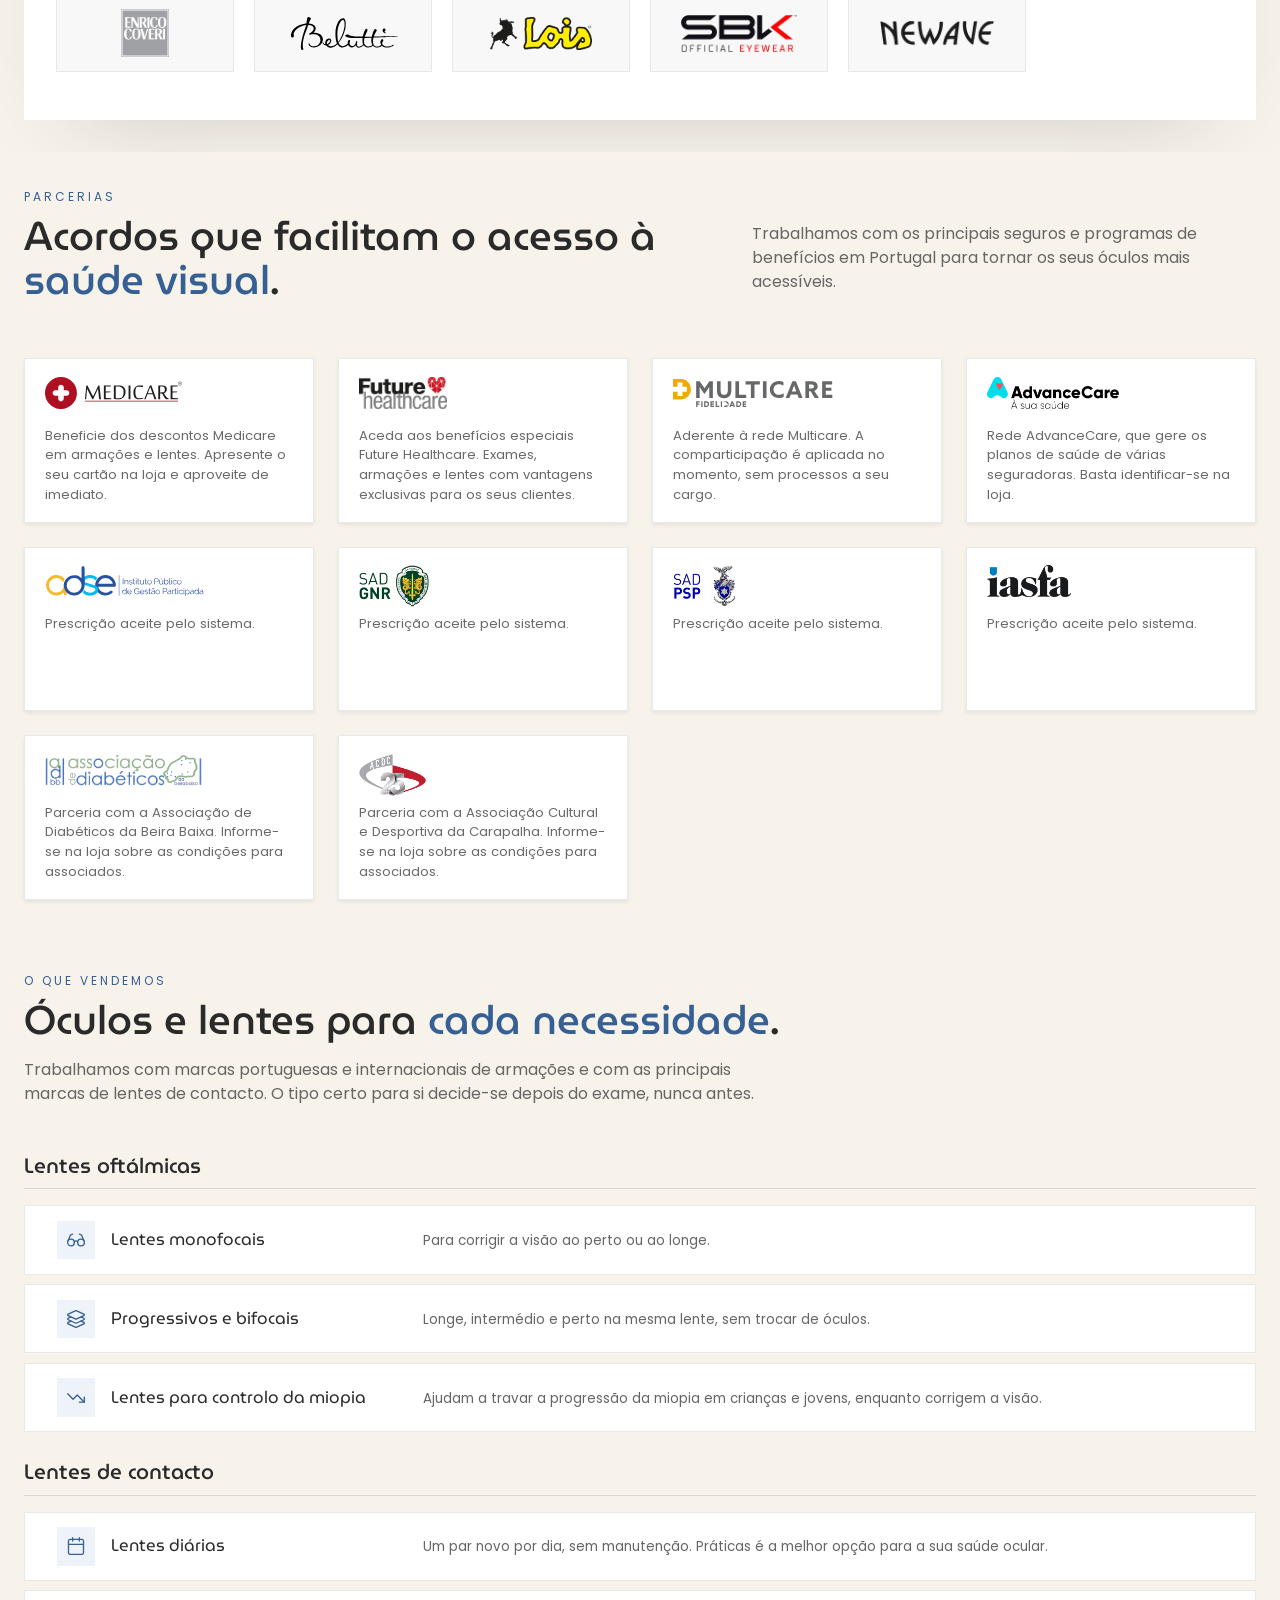
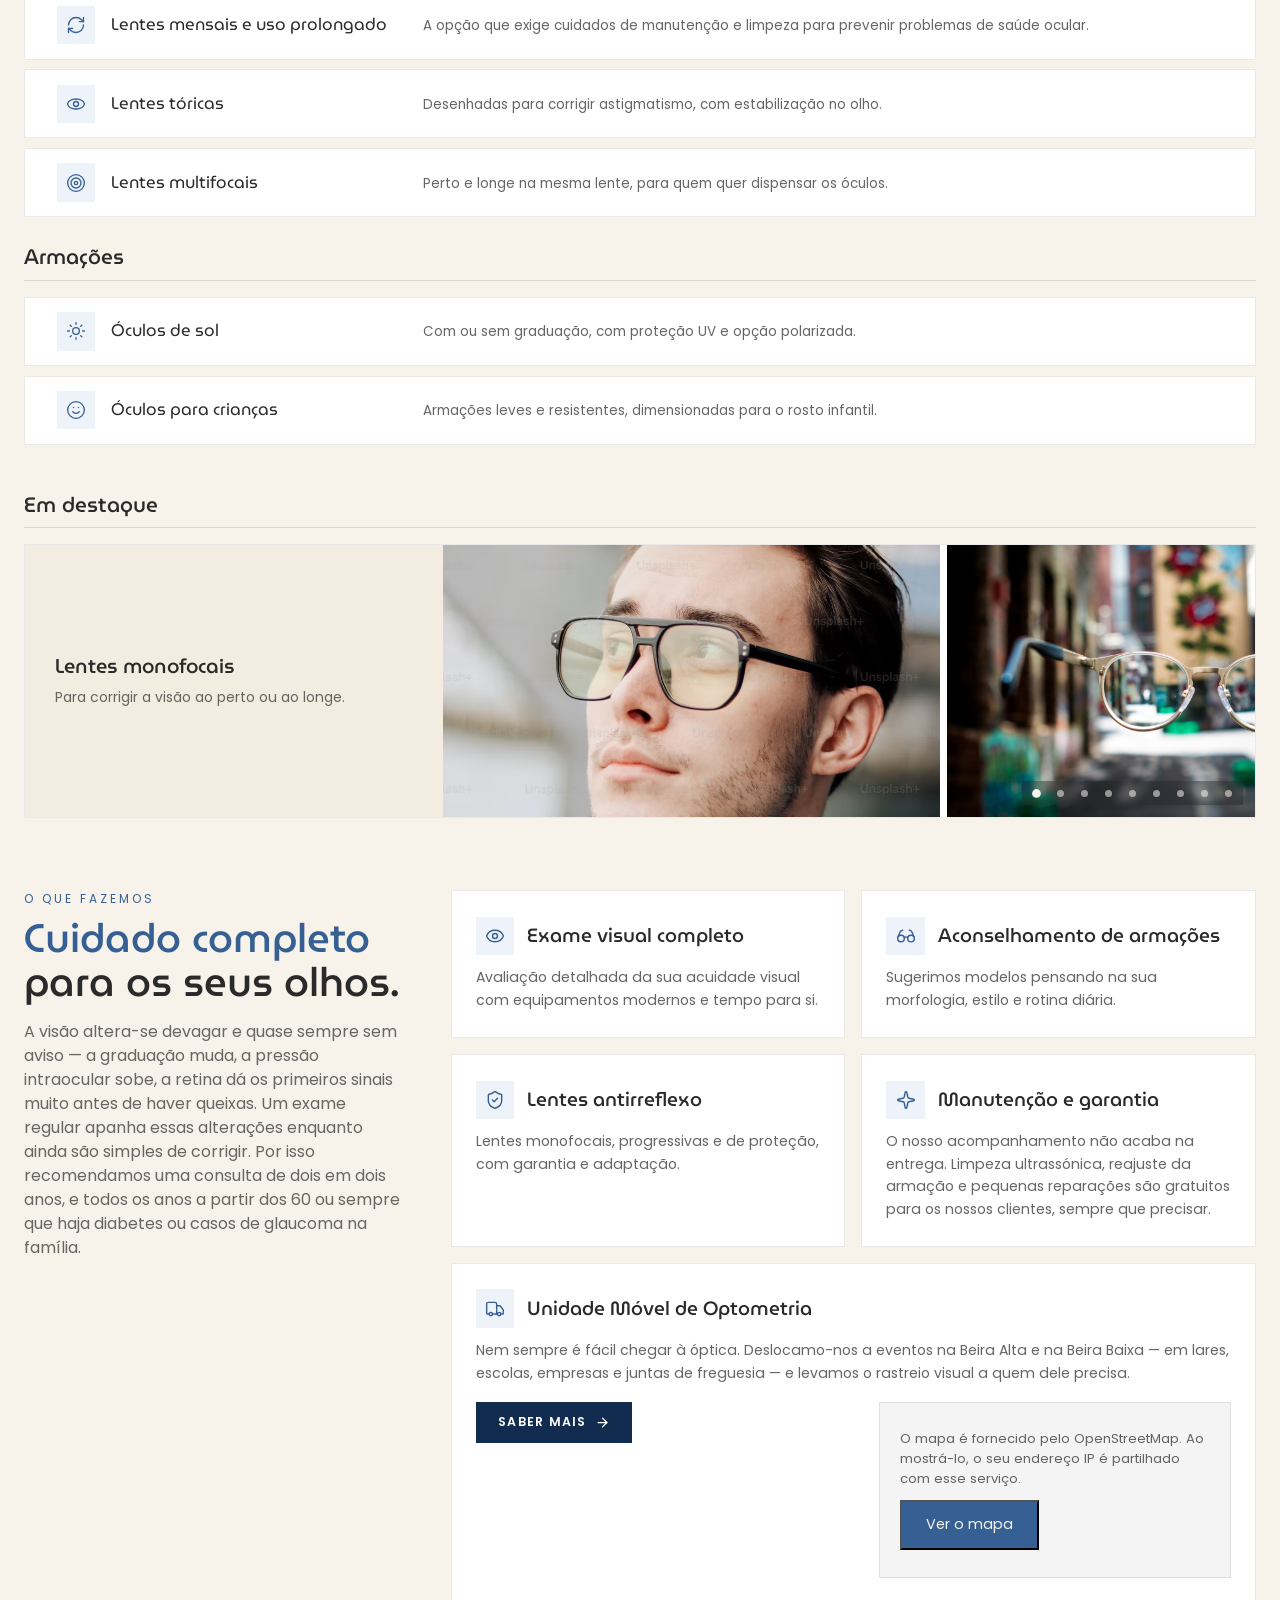
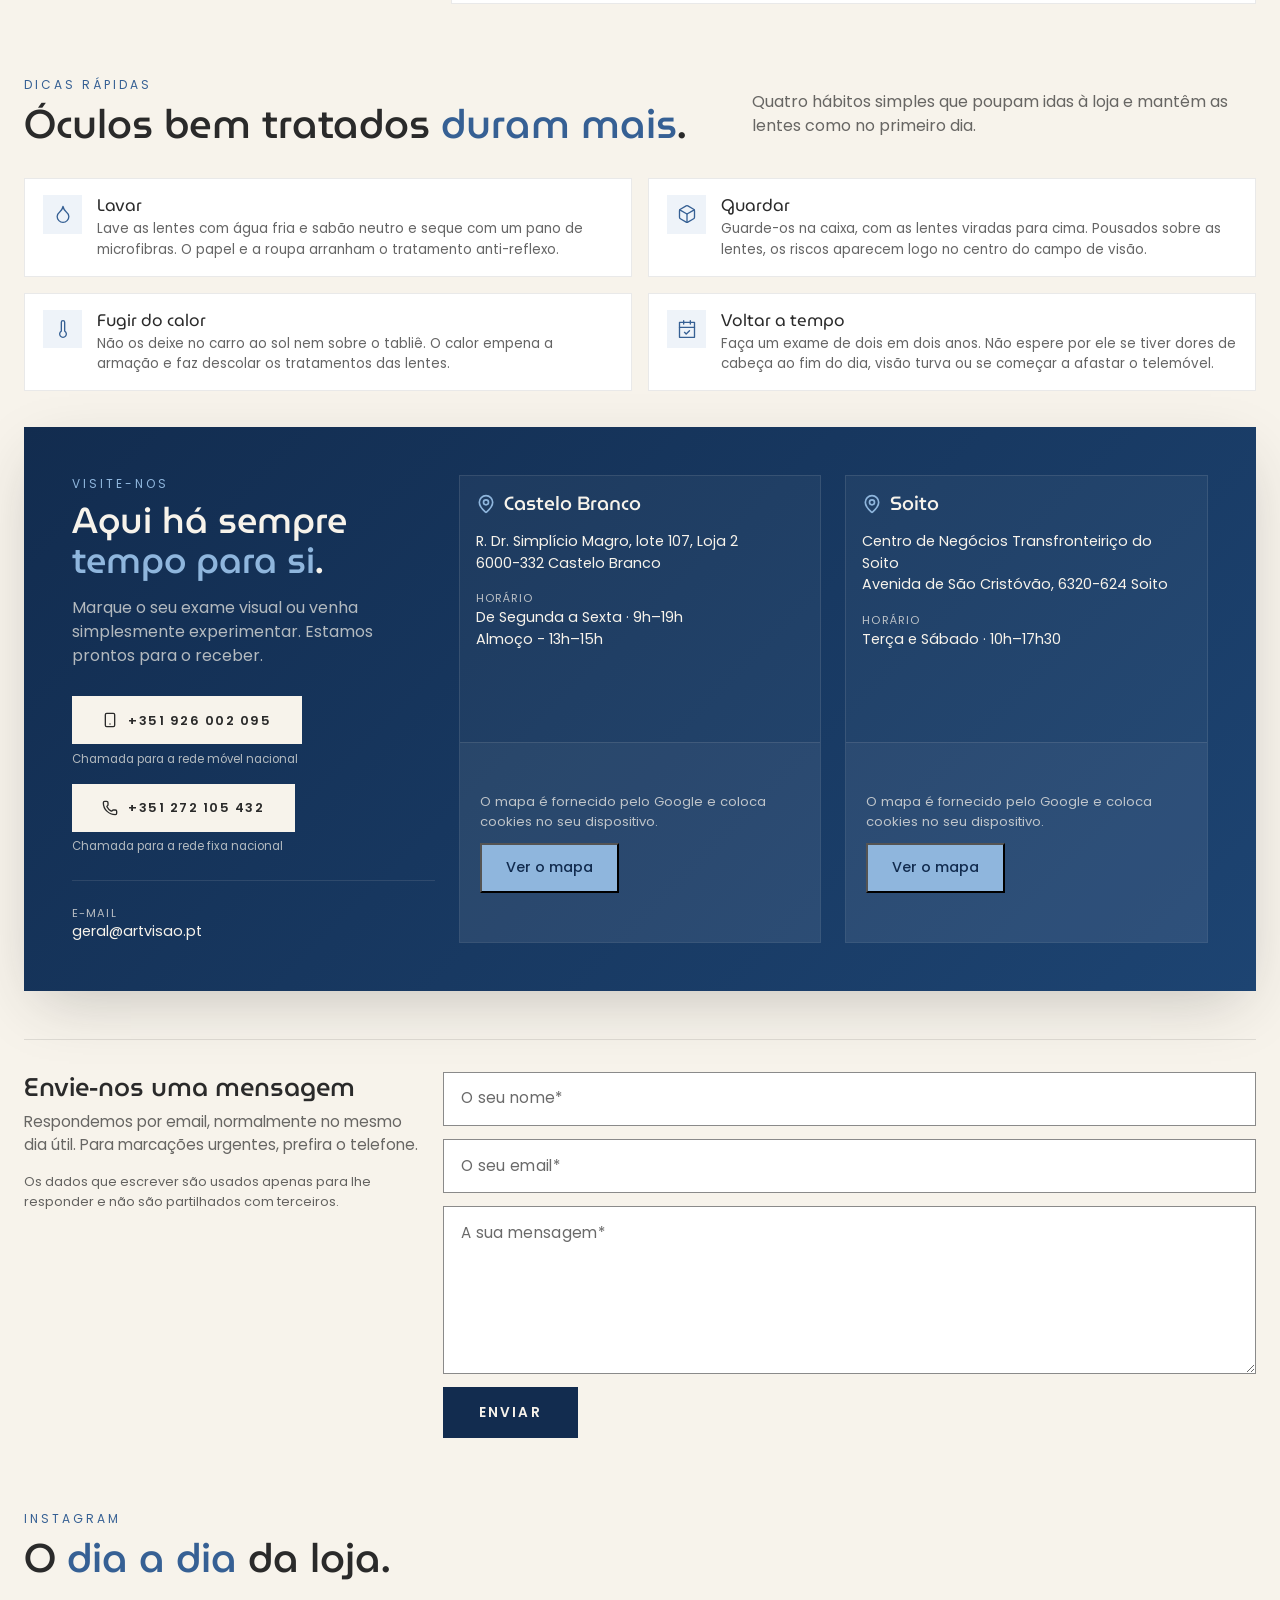
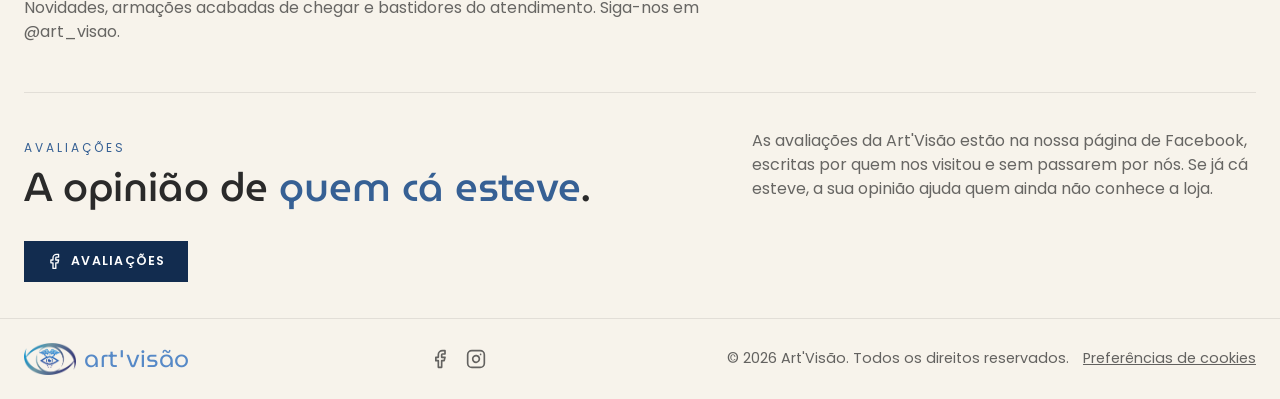
==== commit a20bd1d5: "Google Analytics com consentimento, marcas, acordos e artigos por linhas Google Analytics (G-J551NMQ" ====
--- a/artvisao/index.html
+++ b/artvisao/index.html
@@ -3,13 +3,15 @@
 <head>
 <meta charset="utf-8"/>
 <meta name="viewport" content="width=device-width, initial-scale=1"/>
+<!-- O site só tem versão clara: impede o "modo escuro forçado" dos telemóveis de recolorir tudo -->
+<meta name="color-scheme" content="only light"/>
 <title>Uma óptica que conhece cada cliente pelo nome — Art'Visão</title>
 <meta name="description" content="Art'Visão. Óculos graduados, óculos de sol e exames visuais com o cuidado de uma óptica de bairro. Marcas Ray-Ban, Police, Carolina Herrera, Furla, Lozza, Hoya, Essilor, ZEISS e mais."/>
 <link rel="preconnect" href="https://fonts.googleapis.com"/>
 <link rel="preconnect" href="https://fonts.gstatic.com" crossorigin/>
 <link rel="stylesheet" href="https://fonts.googleapis.com/css2?family=MuseoModerno:wght@300;400;500;600;700&family=Poppins:wght@300;400;500;600&display=swap"/>
 <link rel="stylesheet" href="https://cdn.jsdelivr.net/npm/bootstrap@5.3.3/dist/css/bootstrap.min.css" integrity="sha384-QWTKZyjpPEjISv5WaRU9OFeRpok6YctnYmDr5pNlyT2bRjXh0JMhjY6hW+ALEwIH" crossorigin="anonymous"/>
-<link rel="stylesheet" href="css/styles.css"/>
+<link rel="stylesheet" href="css/styles.css?v=20260925"/>
 <link rel="icon" type="image/png" sizes="32x32" href="assets/favicon-32.png"/>
 <link rel="icon" type="image/png" sizes="64x64" href="assets/favicon-64.png"/>
 <link rel="apple-touch-icon" href="assets/apple-touch-icon.png"/>
@@ -116,18 +118,11 @@
         {
           "@type": "OpeningHoursSpecification",
           "dayOfWeek": [
-            "Tuesday"
+            "Tuesday",
+            "Saturday"
           ],
           "opens": "10:00",
           "closes": "17:30"
-        },
-        {
-          "@type": "OpeningHoursSpecification",
-          "dayOfWeek": [
-            "Saturday"
-          ],
-          "opens": "10:00",
-          "closes": "13:30"
         }
       ],
       "currenciesAccepted": "EUR",
@@ -328,11 +323,16 @@
       <h2 class="brand-headline" data-i18n="marcas-title">Parceiros que inspiram a nossa seleção de armações</h2>
       <p class="brand-copy" data-i18n="marcas-desc">Uma curadoria de marcas de referência em estilo e tecnologia óptica, escolhidas para oferecer uma experiência premium em Portugal.</p>
       <ul class="brand-grid">
-        <li><a class="brand-tile has-logo" data-logo="eschenbach" href="https://www.eschenbach-eyewear.com/" target="_blank" rel="noopener noreferrer"><img class="brand-tile-logo" src="assets/brands/eschenbach.png" alt="Eschenbach" loading="lazy" decoding="async"/><span class="brand-tile-text">Eschenbach</span></a></li>
-        <li><a class="brand-tile has-logo" data-logo="titanflex" href="https://www.titanflex-eyewear.com/" target="_blank" rel="noopener noreferrer"><img class="brand-tile-logo" src="assets/brands/titanflex.svg" alt="TitanFlex" loading="lazy" decoding="async"/><span class="brand-tile-text">TitanFlex</span></a></li>
         <li><a class="brand-tile has-logo" data-logo="hoya" href="https://www.hoyavision.com/pt/" target="_blank" rel="noopener noreferrer"><img class="brand-tile-logo" src="assets/brands/hoya.png" alt="Hoya" loading="lazy" decoding="async"/><span class="brand-tile-text">Hoya</span></a></li>
         <li><a class="brand-tile has-logo" data-logo="essilor" href="https://www.essilor.com/pt-pt/" target="_blank" rel="noopener noreferrer"><img class="brand-tile-logo" src="assets/brands/essilor.png" alt="Essilor" loading="lazy" decoding="async"/><span class="brand-tile-text">Essilor</span></a></li>
         <li><a class="brand-tile has-logo" data-logo="zeiss" href="https://www.zeiss.pt/vision-care/home.html" target="_blank" rel="noopener noreferrer"><img class="brand-tile-logo" src="assets/brands/zeiss.svg" alt="ZEISS" loading="lazy" decoding="async"/><span class="brand-tile-text">ZEISS</span></a></li>
+        <li><a class="brand-tile has-logo" data-logo="rodenstock" href="https://www.rodenstock.com/" target="_blank" rel="noopener noreferrer"><img class="brand-tile-logo" src="assets/brands/rodenstock.svg" alt="Rodenstock" loading="lazy" decoding="async"/><span class="brand-tile-text">Rodenstock</span></a></li>
+        <li><a class="brand-tile has-logo" data-logo="coopervision" href="https://coopervision.pt/" target="_blank" rel="noopener noreferrer"><img class="brand-tile-logo" src="assets/brands/coopervision.png" alt="CooperVision" loading="lazy" decoding="async"/><span class="brand-tile-text">CooperVision</span></a></li>
+        <li><a class="brand-tile has-logo" data-logo="bausch-lomb" href="https://www.bausch.com/" target="_blank" rel="noopener noreferrer"><img class="brand-tile-logo" src="assets/brands/bausch-lomb.svg" alt="Bausch + Lomb" loading="lazy" decoding="async"/><span class="brand-tile-text">Bausch + Lomb</span></a></li>
+        <li><a class="brand-tile has-logo" data-logo="alcon" href="https://www.myalcon.com/pt/contact-lenses/" target="_blank" rel="noopener noreferrer"><img class="brand-tile-logo" src="assets/brands/alcon.svg" alt="Alcon" loading="lazy" decoding="async"/><span class="brand-tile-text">Alcon</span></a></li>
+        <li><a class="brand-tile has-logo" data-logo="avizor" href="https://www.avizor.com/fr/" target="_blank" rel="noopener noreferrer"><img class="brand-tile-logo" src="assets/brands/avizor.png" alt="Avizor" loading="lazy" decoding="async"/><span class="brand-tile-text">Avizor</span></a></li>
+        <li><a class="brand-tile has-logo" data-logo="eschenbach" href="https://www.eschenbach-eyewear.com/" target="_blank" rel="noopener noreferrer"><img class="brand-tile-logo" src="assets/brands/eschenbach.png" alt="Eschenbach" loading="lazy" decoding="async"/><span class="brand-tile-text">Eschenbach</span></a></li>
+        <li><a class="brand-tile has-logo" data-logo="titanflex" href="https://www.titanflex-eyewear.com/" target="_blank" rel="noopener noreferrer"><img class="brand-tile-logo" src="assets/brands/titanflex.svg" alt="TitanFlex" loading="lazy" decoding="async"/><span class="brand-tile-text">TitanFlex</span></a></li>
         <li><a class="brand-tile has-logo" data-logo="ray-ban" href="https://www.ray-ban.com/portugal" target="_blank" rel="noopener noreferrer"><img class="brand-tile-logo" src="assets/brands/ray-ban.svg" alt="Ray-Ban" loading="lazy" decoding="async"/><span class="brand-tile-text">Ray-Ban</span></a></li>
         <li><a class="brand-tile has-logo" data-logo="police" href="https://www.policelifestyle.com/" target="_blank" rel="noopener noreferrer"><img class="brand-tile-logo" src="assets/brands/police.svg" alt="Police" loading="lazy" decoding="async"/><span class="brand-tile-text">Police</span></a></li>
         <li><a class="brand-tile has-logo" data-logo="carolina-herrera" href="https://www.carolinaherrera.com/" target="_blank" rel="noopener noreferrer"><img class="brand-tile-logo" src="assets/brands/carolina-herrera.svg" alt="Carolina Herrera" loading="lazy" decoding="async"/><span class="brand-tile-text">Carolina Herrera</span></a></li>
@@ -346,7 +346,6 @@
         <li><a class="brand-tile has-logo" data-logo="lois" href="https://loisjeans.es/" target="_blank" rel="noopener noreferrer"><img class="brand-tile-logo" src="assets/brands/lois.png" alt="Lois" loading="lazy" decoding="async"/><span class="brand-tile-text">Lois</span></a></li>
         <li><a class="brand-tile has-logo" data-logo="superbike" href="https://www.demenego.it/en/brand/superbike/" target="_blank" rel="noopener noreferrer"><img class="brand-tile-logo" src="assets/brands/superbike.png" alt="Superbike" loading="lazy" decoding="async"/><span class="brand-tile-text">Superbike</span></a></li>
         <li><span class="brand-tile has-logo" data-logo="newave"><img class="brand-tile-logo" src="assets/brands/newave.png" alt="Newave" loading="lazy" decoding="async"/><span class="brand-tile-text">Newave</span></span></li>
-        <li><a class="brand-tile has-logo" data-logo="rodenstock" href="https://www.rodenstock.com/" target="_blank" rel="noopener noreferrer"><img class="brand-tile-logo" src="assets/brands/rodenstock.svg" alt="Rodenstock" loading="lazy" decoding="async"/><span class="brand-tile-text">Rodenstock</span></a></li>
       </ul>
     </div>
   </div>
@@ -363,72 +362,72 @@
 <p class="section-copy" data-i18n="acordos-desc">Trabalhamos com os principais seguros e programas de benefícios em Portugal para tornar os seus óculos mais acessíveis.</p>
 </div>
 </div>
-<div class="row row-cols-1 row-cols-md-2 row-cols-lg-3 g-4">
+<div class="row row-cols-1 row-cols-md-2 row-cols-lg-4 g-4 accord-grid">
 <div class="col">
-<div class="bg-card border border-ink-10 rounded-4 p-4 h-100 shadow-sm">
+<div class="bg-card border border-ink-10 rounded-4 h-100 shadow-sm accord-card">
 <a class="accord-logo-link" href="https://www.medicare.pt/" target="_blank" rel="noopener noreferrer"><img class="accord-logo-img" src="assets/acordos/medicare.svg" alt="Medicare" width="160" height="44" loading="lazy"/></a>
 <h3 class="visually-hidden" data-i18n="acord1-title">Medicare</h3>
 <p class="section-copy text-soft-ink" data-i18n="acord1-desc">Beneficie dos descontos Medicare em armações e lentes. Apresente o seu cartão na loja e aproveite de imediato.</p>
 </div>
 </div>
 <div class="col">
-<div class="bg-card border border-ink-10 rounded-4 p-4 h-100 shadow-sm">
+<div class="bg-card border border-ink-10 rounded-4 h-100 shadow-sm accord-card">
 <a class="accord-logo-link" href="https://future-healthcare.pt/" target="_blank" rel="noopener noreferrer"><img class="accord-logo-img" src="assets/acordos/future-healthcare.png" alt="Future Healthcare" width="160" height="44" loading="lazy"/></a>
 <h3 class="visually-hidden" data-i18n="acord2-title">Future Healthcare</h3>
 <p class="section-copy text-soft-ink" data-i18n="acord2-desc">Aceda aos benefícios especiais Future Healthcare. Exames, armações e lentes com vantagens exclusivas para os seus clientes.</p>
 </div>
 </div>
 <div class="col">
-<div class="bg-card border border-ink-10 rounded-4 p-4 h-100 shadow-sm">
+<div class="bg-card border border-ink-10 rounded-4 h-100 shadow-sm accord-card">
 <a class="accord-logo-link" href="https://www.multicare.pt/" target="_blank" rel="noopener noreferrer"><img class="accord-logo-img" src="assets/acordos/multicare.svg" alt="Multicare" width="160" height="44" loading="lazy"/></a>
 <h3 class="visually-hidden" data-i18n="acord4-title">Multicare</h3>
 <p class="section-copy text-soft-ink" data-i18n="acord4-desc">Aderente à rede Multicare. A comparticipação é aplicada no momento, sem processos a seu cargo.</p>
 </div>
 </div>
 <div class="col">
-<div class="bg-card border border-ink-10 rounded-4 p-4 h-100 shadow-sm">
+<div class="bg-card border border-ink-10 rounded-4 h-100 shadow-sm accord-card">
 <a class="accord-logo-link" href="https://www.advancecare.pt/" target="_blank" rel="noopener noreferrer"><img class="accord-logo-img" src="assets/acordos/advancecare.png" alt="AdvanceCare" width="160" height="44" loading="lazy"/></a>
 <h3 class="visually-hidden" data-i18n="acord5-title">AdvanceCare</h3>
 <p class="section-copy text-soft-ink" data-i18n="acord5-desc">Rede AdvanceCare, que gere os planos de saúde de várias seguradoras. Basta identificar-se na loja.</p>
 </div>
 </div>
 <div class="col">
-<div class="bg-card border border-ink-10 rounded-4 p-4 h-100 shadow-sm">
+<div class="bg-card border border-ink-10 rounded-4 h-100 shadow-sm accord-card">
 <a class="accord-logo-link" href="https://www.adse.pt/" target="_blank" rel="noopener noreferrer"><img class="accord-logo-img" src="assets/acordos/adse.svg" alt="ADSE" width="160" height="44" loading="lazy"/></a>
 <h3 class="visually-hidden" data-i18n="acord6-title">ADSE</h3>
-<p class="section-copy text-soft-ink" data-i18n="acord6-desc">Prestador convencionado com a ADSE, com condições próprias para beneficiários e agregado familiar.</p>
+<p class="section-copy text-soft-ink" data-i18n="acord6-desc">Prescrição aceite pelo sistema.</p>
 </div>
 </div>
 <div class="col">
-<div class="bg-card border border-ink-10 rounded-4 p-4 h-100 shadow-sm">
+<div class="bg-card border border-ink-10 rounded-4 h-100 shadow-sm accord-card">
 <a class="accord-logo-link accord-logo-tall" href="https://portalsocial.gnr.pt/" target="_blank" rel="noopener noreferrer"><img class="accord-logo-img" src="assets/acordos/sad-gnr.png" alt="SAD-GNR" width="160" height="44" loading="lazy"/></a>
 <h3 class="visually-hidden">SAD-GNR</h3>
 <p class="section-copy text-soft-ink" data-i18n="acord7-desc">Prescrição aceite pelo sistema.</p>
 </div>
 </div>
 <div class="col">
-<div class="bg-card border border-ink-10 rounded-4 p-4 h-100 shadow-sm">
+<div class="bg-card border border-ink-10 rounded-4 h-100 shadow-sm accord-card">
 <a class="accord-logo-link accord-logo-tall" href="https://portalsocial.psp.pt/DirectorioSAD.aspx" target="_blank" rel="noopener noreferrer"><img class="accord-logo-img" src="assets/acordos/sad-psp.png" alt="SAD-PSP" width="160" height="44" loading="lazy"/></a>
 <h3 class="visually-hidden">SAD-PSP</h3>
 <p class="section-copy text-soft-ink" data-i18n="acord8-desc">Prescrição aceite pelo sistema.</p>
 </div>
 </div>
 <div class="col">
-<div class="bg-card border border-ink-10 rounded-4 p-4 h-100 shadow-sm">
+<div class="bg-card border border-ink-10 rounded-4 h-100 shadow-sm accord-card">
 <a class="accord-logo-link" href="https://www.iasfa.pt/portfolio/beneficiarios-adm/" target="_blank" rel="noopener noreferrer"><img class="accord-logo-img" src="assets/acordos/adm-iasfa.png" alt="ADM — Assistência na Doença aos Militares (IASFA)" width="160" height="44" loading="lazy"/></a>
 <h3 class="visually-hidden">ADM</h3>
 <p class="section-copy text-soft-ink" data-i18n="acord9-desc">Prescrição aceite pelo sistema.</p>
 </div>
 </div>
 <div class="col">
-<div class="bg-card border border-ink-10 rounded-4 p-4 h-100 shadow-sm">
+<div class="bg-card border border-ink-10 rounded-4 h-100 shadow-sm accord-card">
 <a class="accord-logo-link accord-logo-wide" href="https://www.facebook.com/diabeticos.beirabaixa/" target="_blank" rel="noopener noreferrer"><img class="accord-logo-img" src="assets/acordos/adbb.png" alt="ADBB — Associação de Diabéticos da Beira Baixa" width="160" height="44" loading="lazy"/></a>
 <h3 class="visually-hidden">Associação de Diabéticos da Beira Baixa</h3>
 <p class="section-copy text-soft-ink" data-i18n="acord10-desc">Parceria com a Associação de Diabéticos da Beira Baixa. Informe-se na loja sobre as condições para associados.</p>
 </div>
 </div>
 <div class="col">
-<div class="bg-card border border-ink-10 rounded-4 p-4 h-100 shadow-sm">
+<div class="bg-card border border-ink-10 rounded-4 h-100 shadow-sm accord-card">
 <a class="accord-logo-link accord-logo-tall" href="https://www.facebook.com/associacaodacarapalha" target="_blank" rel="noopener noreferrer"><img class="accord-logo-img" src="assets/acordos/acdc-carapalha.png" alt="ACDC — Associação Cultural e Desportiva da Carapalha" width="160" height="44" loading="lazy"/></a>
 <h3 class="visually-hidden">Associação Cultural e Desportiva da Carapalha</h3>
 <p class="section-copy text-soft-ink" data-i18n="acord11-desc">Parceria com a Associação Cultural e Desportiva da Carapalha. Informe-se na loja sobre as condições para associados.</p>
@@ -444,15 +443,15 @@
 <h2 class="font-display section-title" data-i18n="artigos-title">Óculos e lentes para <em class="title-accent">cada necessidade</em>.</h2>
 <p class="section-copy section-lede mt-3" data-i18n="artigos-desc">Trabalhamos com marcas portuguesas e internacionais de armações e com as principais marcas de lentes de contacto. O tipo certo para si decide-se depois do exame, nunca antes.</p>
 </div>
-<div class="type-columns">
-<div class="type-column">
+<div class="type-rows">
+<div class="type-row">
 <h3 class="type-group" data-i18n="tipo-oculos">Lentes oftálmicas</h3>
 <div class="type-list">
 <div class="type-card">
 <span class="type-icon"><svg xmlns="http://www.w3.org/2000/svg" width="20" height="20" viewBox="0 0 24 24" fill="none" stroke="currentColor" stroke-width="1.6" stroke-linecap="round" stroke-linejoin="round" aria-hidden="true"><use href="#icon-glasses"></use></svg></span>
 <span class="type-body">
-<span class="type-title" data-i18n="t1-title">Óculos graduados</span>
-<span class="type-desc" data-i18n="t1-desc">Lentes monofocais para corrigir a visão ao perto ou ao longe.</span>
+<span class="type-title" data-i18n="t1-title">Lentes monofocais</span>
+<span class="type-desc" data-i18n="t1-desc">Para corrigir a visão ao perto ou ao longe.</span>
 </span>
 </div>
 <div class="type-card">
@@ -463,22 +462,15 @@
 </span>
 </div>
 <div class="type-card">
-<span class="type-icon"><svg xmlns="http://www.w3.org/2000/svg" width="20" height="20" viewBox="0 0 24 24" fill="none" stroke="currentColor" stroke-width="1.6" stroke-linecap="round" stroke-linejoin="round" aria-hidden="true"><circle cx="12" cy="12" r="4"></circle><path d="M12 2v2"></path><path d="M12 20v2"></path><path d="m4.93 4.93 1.41 1.41"></path><path d="m17.66 17.66 1.41 1.41"></path><path d="M2 12h2"></path><path d="M20 12h2"></path><path d="m6.34 17.66-1.41 1.41"></path><path d="m19.07 4.93-1.41 1.41"></path></svg></span>
-<span class="type-body">
-<span class="type-title" data-i18n="t3-title">Óculos de sol</span>
-<span class="type-desc" data-i18n="t3-desc">Com ou sem graduação, com proteção UV e opção polarizada.</span>
-</span>
-</div>
-<div class="type-card">
-<span class="type-icon"><svg xmlns="http://www.w3.org/2000/svg" width="20" height="20" viewBox="0 0 24 24" fill="none" stroke="currentColor" stroke-width="1.6" stroke-linecap="round" stroke-linejoin="round" aria-hidden="true"><circle cx="12" cy="12" r="10"></circle><path d="M8 14s1.5 2 4 2 4-2 4-2"></path><line x1="9" x2="9.01" y1="9" y2="9"></line><line x1="15" x2="15.01" y1="9" y2="9"></line></svg></span>
-<span class="type-body">
-<span class="type-title" data-i18n="t4-title">Óculos para crianças</span>
-<span class="type-desc" data-i18n="t4-desc">Armações leves e resistentes, dimensionadas para o rosto infantil.</span>
-</span>
-</div>
-</div>
-</div>
-<div class="type-column">
+<span class="type-icon"><svg xmlns="http://www.w3.org/2000/svg" width="20" height="20" viewBox="0 0 24 24" fill="none" stroke="currentColor" stroke-width="1.6" stroke-linecap="round" stroke-linejoin="round" aria-hidden="true"><polyline points="22 17 13.5 8.5 8.5 13.5 2 7"></polyline><polyline points="16 17 22 17 22 11"></polyline></svg></span>
+<span class="type-body">
+<span class="type-title" data-i18n="t9-title">Lentes para controlo da miopia</span>
+<span class="type-desc" data-i18n="t9-desc">Ajudam a travar a progressão da miopia em crianças e jovens, enquanto corrigem a visão.</span>
+</span>
+</div>
+</div>
+</div>
+<div class="type-row">
 <h3 class="type-group" data-i18n="tipo-lentes">Lentes de contacto</h3>
 <div class="type-list">
 <div class="type-card">
@@ -511,53 +503,77 @@
 </div>
 </div>
 </div>
+<div class="type-row">
+<h3 class="type-group" data-i18n="tipo-armacoes">Armações</h3>
+<div class="type-list">
+<div class="type-card">
+<span class="type-icon"><svg xmlns="http://www.w3.org/2000/svg" width="20" height="20" viewBox="0 0 24 24" fill="none" stroke="currentColor" stroke-width="1.6" stroke-linecap="round" stroke-linejoin="round" aria-hidden="true"><circle cx="12" cy="12" r="4"></circle><path d="M12 2v2"></path><path d="M12 20v2"></path><path d="m4.93 4.93 1.41 1.41"></path><path d="m17.66 17.66 1.41 1.41"></path><path d="M2 12h2"></path><path d="M20 12h2"></path><path d="m6.34 17.66-1.41 1.41"></path><path d="m19.07 4.93-1.41 1.41"></path></svg></span>
+<span class="type-body">
+<span class="type-title" data-i18n="t3-title">Óculos de sol</span>
+<span class="type-desc" data-i18n="t3-desc">Com ou sem graduação, com proteção UV e opção polarizada.</span>
+</span>
+</div>
+<div class="type-card">
+<span class="type-icon"><svg xmlns="http://www.w3.org/2000/svg" width="20" height="20" viewBox="0 0 24 24" fill="none" stroke="currentColor" stroke-width="1.6" stroke-linecap="round" stroke-linejoin="round" aria-hidden="true"><circle cx="12" cy="12" r="10"></circle><path d="M8 14s1.5 2 4 2 4-2 4-2"></path><line x1="9" x2="9.01" y1="9" y2="9"></line><line x1="15" x2="15.01" y1="9" y2="9"></line></svg></span>
+<span class="type-body">
+<span class="type-title" data-i18n="t4-title">Óculos para crianças</span>
+<span class="type-desc" data-i18n="t4-desc">Armações leves e resistentes, dimensionadas para o rosto infantil.</span>
+</span>
+</div>
+</div>
+</div>
 </div>
 <h3 class="type-group type-group-wide" data-i18n="destaque-title">Em destaque</h3>
 <div class="highlight" data-highlight role="group" aria-roledescription="carrossel" aria-label="Artigos em destaque" data-i18n-aria="destaque-label">
 <div class="highlight-text" aria-live="polite">
 <div class="highlight-copy is-current">
-<h4 class="highlight-title" data-i18n="t1-title">Óculos graduados</h4>
-<p class="highlight-desc" data-i18n="t1-desc">Lentes monofocais para corrigir a visão ao perto ou ao longe.</p>
+<h4 class="highlight-title" data-i18n="t1-title">Lentes monofocais</h4>
+<p class="highlight-desc" data-i18n="t1-desc">Para corrigir a visão ao perto ou ao longe.</p>
 </div>
 <div class="highlight-copy">
 <h4 class="highlight-title" data-i18n="t2-title">Progressivos e bifocais</h4>
 <p class="highlight-desc" data-i18n="t2-desc">Longe, intermédio e perto na mesma lente, sem trocar de óculos.</p>
 </div>
 <div class="highlight-copy">
+<h4 class="highlight-title" data-i18n="t9-title">Lentes para controlo da miopia</h4>
+<p class="highlight-desc" data-i18n="t9-desc">Ajudam a travar a progressão da miopia em crianças e jovens, enquanto corrigem a visão.</p>
+</div>
+<div class="highlight-copy">
+<h4 class="highlight-title" data-i18n="t5-title">Lentes diárias</h4>
+<p class="highlight-desc" data-i18n="t5-desc">Um par novo por dia, sem manutenção. Práticas é a melhor opção para a sua saúde ocular.</p>
+</div>
+<div class="highlight-copy">
+<h4 class="highlight-title" data-i18n="t6-title">Lentes mensais e uso prolongado</h4>
+<p class="highlight-desc" data-i18n="t6-desc">A opção que exige cuidados de manutenção e limpeza para prevenir problemas de saúde ocular.</p>
+</div>
+<div class="highlight-copy">
+<h4 class="highlight-title" data-i18n="t7-title">Lentes tóricas</h4>
+<p class="highlight-desc" data-i18n="t7-desc">Desenhadas para corrigir astigmatismo, com estabilização no olho.</p>
+</div>
+<div class="highlight-copy">
+<h4 class="highlight-title" data-i18n="t8-title">Lentes multifocais</h4>
+<p class="highlight-desc" data-i18n="t8-desc">Perto e longe na mesma lente, para quem quer dispensar os óculos.</p>
+</div>
+<div class="highlight-copy">
 <h4 class="highlight-title" data-i18n="t3-title">Óculos de sol</h4>
 <p class="highlight-desc" data-i18n="t3-desc">Com ou sem graduação, com proteção UV e opção polarizada.</p>
 </div>
 <div class="highlight-copy">
 <h4 class="highlight-title" data-i18n="t4-title">Óculos para crianças</h4>
 <p class="highlight-desc" data-i18n="t4-desc">Armações leves e resistentes, dimensionadas para o rosto infantil.</p>
-</div>
-<div class="highlight-copy">
-<h4 class="highlight-title" data-i18n="t5-title">Lentes diárias</h4>
-<p class="highlight-desc" data-i18n="t5-desc">Um par novo por dia, sem manutenção. Práticas é a melhor opção para a sua saúde ocular.</p>
-</div>
-<div class="highlight-copy">
-<h4 class="highlight-title" data-i18n="t6-title">Lentes mensais e uso prolongado</h4>
-<p class="highlight-desc" data-i18n="t6-desc">A opção que exige cuidados de manutenção e limpeza para prevenir problemas de saúde ocular.</p>
-</div>
-<div class="highlight-copy">
-<h4 class="highlight-title" data-i18n="t7-title">Lentes tóricas</h4>
-<p class="highlight-desc" data-i18n="t7-desc">Desenhadas para corrigir astigmatismo, com estabilização no olho.</p>
-</div>
-<div class="highlight-copy">
-<h4 class="highlight-title" data-i18n="t8-title">Lentes multifocais</h4>
-<p class="highlight-desc" data-i18n="t8-desc">Perto e longe na mesma lente, para quem quer dispensar os óculos.</p>
 </div>
 </div>
 <div class="highlight-viewport">
 <ul class="highlight-track">
 <li class="highlight-item"><img src="assets/artigos/graduados.avif" alt="Homem com óculos graduados" data-i18n-alt="t1-alt" loading="eager"/></li>
 <li class="highlight-item"><img src="assets/artigos/progressivos.jpg" alt="Óculos segurados contra a rua, a mostrar a nitidez das lentes" data-i18n-alt="t2-alt" loading="lazy"/></li>
-<li class="highlight-item"><img src="assets/artigos/sunglasses_woman.avif" alt="Mulher com óculos de sol" data-i18n-alt="t3-alt" loading="lazy"/></li>
-<li class="highlight-item"><img src="assets/artigos/child.jpg" alt="Criança com óculos graduados" data-i18n-alt="t4-alt" loading="lazy"/></li>
+<li class="highlight-item"><img src="assets/artigos/letras.avif" alt="Óculos pousados sobre uma tabela de optometria" data-i18n-alt="t9-alt" loading="lazy"/></li>
 <li class="highlight-item"><img src="assets/artigos/lente_contacto_pinca.avif" alt="Lente de contacto diária a ser retirada do blister" data-i18n-alt="t5-alt" loading="lazy"/></li>
 <li class="highlight-item"><img src="assets/artigos/lentes_contacto_caixa.avif" alt="Estojos de lentes de contacto reutilizáveis" data-i18n-alt="t6-alt" loading="lazy"/></li>
 <li class="highlight-item"><img src="assets/artigos/lente_contacto.avif" alt="Grande plano de um olho com lente de contacto" data-i18n-alt="t7-alt" loading="lazy"/></li>
 <li class="highlight-item"><img src="assets/artigos/lente-contacto-mesa.avif" alt="Colocação de lentes de contacto ao espelho" data-i18n-alt="t8-alt" loading="lazy"/></li>
+<li class="highlight-item"><img src="assets/artigos/sunglasses_woman.avif" alt="Mulher com óculos de sol" data-i18n-alt="t3-alt" loading="lazy"/></li>
+<li class="highlight-item"><img src="assets/artigos/child.jpg" alt="Criança com óculos graduados" data-i18n-alt="t4-alt" loading="lazy"/></li>
 <li class="highlight-item" aria-hidden="true"><img src="assets/artigos/graduados.avif" alt="" loading="lazy"/></li>
 </ul>
 <button type="button" class="carousel-arrow carousel-arrow-prev" data-highlight-prev aria-label="Artigo anterior" data-i18n-aria="destaque-prev"><svg xmlns="http://www.w3.org/2000/svg" viewBox="0 0 24 24" fill="none" stroke="currentColor" stroke-width="1.8" stroke-linecap="round" stroke-linejoin="round" aria-hidden="true"><path d="m15 18-6-6 6-6"></path></svg></button>
@@ -571,6 +587,7 @@
 <button type="button" data-highlight-go="5" aria-label="6"></button>
 <button type="button" data-highlight-go="6" aria-label="7"></button>
 <button type="button" data-highlight-go="7" aria-label="8"></button>
+<button type="button" data-highlight-go="8" aria-label="9"></button>
 </div>
 </div>
 </div>
@@ -730,8 +747,8 @@
 <div class="visit-value mt-3"><a href="https://www.google.com/maps/place/Art'Vis%C3%A3o/@39.8164797,-7.4868901,17z/data=!3m1!4b1!4m6!3m5!1s0xd3d5f6b8c904e03:0x7376081cd4caddb4!8m2!3d39.8164797!4d-7.4843152!16s%2Fg%2F11hdx9h9cx" target="_blank" rel="noopener noreferrer" class="text-cream">R. Dr. Simplício Magro, lote 107, Loja 2
 6000-332 Castelo Branco</a></div>
 <div class="text-uppercase mt-3 visit-label" data-i18n="visita-label-horario">Horário</div>
-<div class="visit-value" data-i18n="visita-horario-value">Segunda–Sexta · 9h–19h
-Almoço 13h–15h</div>
+<div class="visit-value" data-i18n="visita-horario-value">De Segunda a Sexta · 9h–19h
+Almoço - 13h–15h</div>
 </div>
 <div class="map-slot mt-auto">
 <iframe class="map-embed" hidden data-consent-src="https://maps.google.com/maps?q=39.8164797,-7.4843152&z=16&output=embed" loading="lazy" referrerpolicy="no-referrer-when-downgrade" title="Localização da loja de Castelo Branco no Google Maps"></iframe>
@@ -752,8 +769,7 @@
 <div class="visit-value mt-3"><a href="https://www.google.com/maps/search/?api=1&query=Centro%20de%20Neg%C3%B3cios%20Transfronteiri%C3%A7o%20do%20Soito" target="_blank" rel="noopener noreferrer" class="text-cream">Centro de Negócios Transfronteiriço do Soito
 Avenida de São Cristóvão, 6320-624 Soito</a></div>
 <div class="text-uppercase mt-3 visit-label" data-i18n="visita-label-horario">Horário</div>
-<div class="visit-value" data-i18n="visita-horario-soito">Terça · 10h–17h30
-Sáb · 10h–13h30</div>
+<div class="visit-value" data-i18n="visita-horario-soito">Terça e Sábado · 10h–17h30</div>
 </div>
 <div class="map-slot mt-auto">
 <iframe class="map-embed" hidden data-consent-src="https://maps.google.com/maps?q=Centro%20de%20Neg%C3%B3cios%20Transfronteiri%C3%A7o%20do%20Soito&z=16&output=embed" loading="lazy" referrerpolicy="no-referrer-when-downgrade" title="Localização da loja do Soito no Google Maps"></iframe>
@@ -840,12 +856,12 @@
 </a>
 
 <!-- Consentimento: banner de primeiro nível e painel de preferências.
-     As categorias reflectem o que o site carrega mesmo — não há analytics nem marketing. -->
+     As categorias reflectem o que o site carrega mesmo: mapas e estatísticas (Google Analytics), sem marketing. -->
 <div class="consent-banner" id="consentBanner" role="region" aria-labelledby="consentBannerTitle" hidden>
 <div class="container-brand consent-banner-inner">
 <div>
 <p class="font-display consent-banner-title mb-1" id="consentBannerTitle" data-i18n="consent-title">Cookies neste site</p>
-<p class="mb-0 consent-banner-text" data-i18n="consent-text">Usamos armazenamento local para guardar o idioma que escolheu. Os mapas das lojas são carregados de serviços externos e só depois da sua autorização.</p>
+<p class="mb-0 consent-banner-text" data-i18n="consent-text">Usamos armazenamento local para guardar o idioma que escolheu. Os mapas das lojas e as estatísticas de visitas (Google Analytics) só são carregados depois da sua autorização.</p>
 </div>
 <div class="consent-actions">
 <button type="button" class="consent-btn consent-btn-ghost" data-consent-prefs data-i18n="consent-prefs">Preferências</button>
@@ -886,6 +902,16 @@
 </label>
 </div>
 <p class="consent-cat-desc mb-0" data-i18n="consent-cat-maps-desc">Mostram a localização das duas lojas. São carregados a partir do Google e do OpenStreetMap, que recebem o seu endereço IP e, no caso do Google, colocam cookies. Sem autorização, os mapas não são carregados.</p>
+</div>
+<div class="consent-cat">
+<div class="consent-cat-head">
+<label class="consent-cat-name" for="consentStats" data-i18n="consent-cat-stats">Estatísticas</label>
+<label class="consent-switch">
+<input type="checkbox" id="consentStats"/>
+<span class="consent-switch-track" aria-hidden="true"></span>
+</label>
+</div>
+<p class="consent-cat-desc mb-0" data-i18n="consent-cat-stats-desc">Ajudam-nos a perceber como o site é usado — que páginas são vistas e de onde chegam as visitas — através do Google Analytics, que coloca cookies e recebe o seu endereço IP. Sem autorização, não são carregadas.</p>
 </div>
 <button type="button" class="consent-save" data-consent-save data-i18n="consent-save">Guardar e continuar</button>
 </div>
@@ -939,10 +965,10 @@
 </footer>
 
 <script src="https://cdn.jsdelivr.net/npm/bootstrap@5.3.3/dist/js/bootstrap.bundle.min.js" integrity="sha384-YvpcrYf0tY3lHB60NNkmXc5s9fDVZLESaAA55NDzOxhy9GkcIdslK1eN7N6jIeHz" crossorigin="anonymous"></script>
-<script src="js/i18n.js"></script>
-<script src="js/main.js"></script>
-<script src="js/search.js"></script>
-<script src="js/consent.js"></script>
-<script src="js/contact.js"></script>
+<script src="js/i18n.js?v=20260925"></script>
+<script src="js/main.js?v=20260925"></script>
+<script src="js/search.js?v=20260925"></script>
+<script src="js/consent.js?v=20260925"></script>
+<script src="js/contact.js?v=20260925"></script>
 </body>
 </html>
--- a/artvisao/css/styles.css
+++ b/artvisao/css/styles.css
@@ -1,4 +1,5 @@
 :root{
+  color-scheme:only light;
   /* Paleta da identidade visual (2026): #2a2a2a, #5689c7, #f7f3eb, #122c4f, #0f1015 */
   --ink:#2a2a2a;
   --cream:#f7f3eb;
@@ -249,13 +250,28 @@
    peso ótico semelhante, apesar de irem de 1,5:1 (Médis) a 5,6:1 (Multicare).
    Algumas destas SVG só trazem viewBox, sem largura nem altura. */
 /* Sem o título entre eles, o logótipo precisa de mais folga até à descrição */
-.accord-logo-link{display:inline-block;margin-bottom:1.6rem;}
-.accord-logo-img{display:block;width:10rem;height:2.75rem;object-fit:contain;object-position:left center;}
-/* Logótipos SAD, com escudo, que ficariam pequenos na altura dos outros: ganham 1rem de altura e perdem-no na margem, para a descrição continuar alinhada com a dos vizinhos */
-.accord-logo-tall{margin-bottom:.6rem;}
-.accord-logo-tall .accord-logo-img{height:3.75rem;}
+.accord-logo-link{display:inline-block;margin-bottom:.6rem;}
+/* Letra e logótipos contidos: todos os cartões ficam com a altura do que tem mais texto,
+   por isso é o texto mais longo que manda na altura de todos. Sem a margem do <p>. */
+.accord-card{padding:1.1rem 1.25rem;}
+.accord-card p{margin:0;font-size:.82rem;line-height:1.5;}
+.accord-logo-img{display:block;width:10rem;height:2rem;object-fit:contain;object-position:left center;}
+/* Logótipos SAD, com escudo, que ficariam pequenos na altura dos outros: ganham .6rem de altura e perdem-nos na margem (.6rem - .6rem = 0), para a descrição continuar alinhada com a dos vizinhos */
+.accord-logo-tall{margin-bottom:0;}
+.accord-logo-tall .accord-logo-img{height:2.6rem;}
 /* Logótipos muito largos (ADBB): mesma altura, mais largura, para o texto miúdo se ler */
 .accord-logo-wide .accord-logo-img{width:14rem;max-width:100%;}
+/* Todos os cartões com a mesma altura, a do que tem mais texto: a grelha passa de flex
+   (onde cada linha tem a sua altura) para grid com linhas iguais. Os gutters do Bootstrap
+   (padding e margin-top das colunas) continuam a funcionar dentro da grid.
+   Só com 2 ou mais colunas: numa coluna só, igualar apenas acrescentava espaço vazio. */
+@media (min-width:768px){
+  .accord-grid{display:grid;grid-template-columns:repeat(2,minmax(0,1fr));grid-auto-rows:1fr;}
+  .accord-grid > .col{width:auto;}
+}
+@media (min-width:992px){
+  .accord-grid{grid-template-columns:repeat(4,minmax(0,1fr));}
+}
 .bg-sky-20{background-color:rgba(86,137,199,.2)!important;}
 .btn-ink{display:inline-flex;align-items:center;gap:.5rem;background-color:var(--navy);color:var(--cream);padding:.9rem 1.75rem;font-size:.9rem;font-weight:500;border:0;transition:background-color .2s ease;}
 .btn-ink:hover{background-color:var(--sky);color:var(--cream);}
@@ -275,24 +291,21 @@
   .nav-pill .nav-link-brand::after{content:'';position:absolute;left:0;right:100%;bottom:-.4rem;height:1px;background:var(--sky);transition:right .2s ease;}
   .nav-pill .nav-link-brand:hover::after{right:0;}
 }
-/* Artigos: duas colunas de tipos (óculos | lentes) e, por baixo, um carrossel em
-   que cada imagem traz a descrição do tipo correspondente. */
-.type-columns{display:grid;grid-template-columns:1fr;gap:2.5rem;}
-@media (min-width:992px){.type-columns{grid-template-columns:1fr 1fr;column-gap:2.5rem;}}
+/* Artigos: os tipos por grupo (lentes oftálmicas, lentes de contacto, armações), um grupo por
+   linha, e por baixo um carrossel em que cada imagem traz a descrição do tipo correspondente. */
+.type-rows{display:grid;gap:1.75rem;}
 .type-group{font-family:'MuseoModerno',sans-serif;font-size:1.3rem;color:var(--ink);margin:0 0 1rem;padding-bottom:.6rem;border-bottom:1px solid rgba(42,42,42,.14);}
 .type-group-wide{margin-top:3rem;}
-.type-list{display:grid;gap:.8rem;}
-/* Lado a lado, as duas colunas partilham as filas (subgrid): cada cartão fica com a altura
-   do vizinho, e as colunas acabam juntas mesmo quando uma descrição ocupa duas linhas.
-   O span conta o título + 4 cartões por coluna; se uma coluna ganhar cartões, subir o número. */
-@supports (grid-template-rows:subgrid){
-  @media (min-width:992px){
-    .type-columns{row-gap:.8rem;}
-    .type-column{display:grid;grid-row:span 5;grid-template-rows:subgrid;}
-    .type-column > .type-group{margin-bottom:.2rem;}
-    .type-column > .type-list{display:contents;}
-  }
-}
+/* Os tipos de cada grupo em lista, um por linha: cada linha é um cartão a toda a largura, com
+   espaço entre linhas e folga à esquerda. Em ecrãs largos o título e a descrição ficam lado a
+   lado, numa coluna de títulos com a mesma largura em todos os grupos, para alinhar tudo. */
+.type-list{display:flex;flex-direction:column;gap:.6rem;}
+.type-list > .type-card{padding:1rem 1.25rem 1rem 1.5rem;}
+@media (min-width:992px){
+  .type-list > .type-card{align-items:center;padding:.9rem 1.5rem .9rem 2rem;}
+  .type-list .type-body{display:grid;grid-template-columns:18rem minmax(0,1fr);column-gap:1.5rem;align-items:baseline;}
+}
+/* Cartão isolado (usado também nas dicas rápidas) */
 .type-card{display:flex;align-items:flex-start;gap:.95rem;padding:1rem 1.15rem;background:var(--card);border:1px solid rgba(42,42,42,.1);transition:border-color .2s ease,box-shadow .2s ease;}
 .type-card:hover{border-color:rgba(86,137,199,.45);box-shadow:0 10px 24px -14px rgba(42,42,42,.35);}
 .type-icon{flex-shrink:0;display:grid;place-items:center;width:2.4rem;height:2.4rem;background:rgba(86,137,199,.1);color:var(--sky);}
@@ -656,16 +669,22 @@
 /* Brand wall: static two-row grid of logo tiles (muted by default, full colour + lift on hover) */
 .brand-grid{display:grid;grid-template-columns:repeat(6,1fr);gap:1.25rem;list-style:none;margin:0;padding:0;}
 .brand-grid > li{display:flex;}
-.brand-tile{flex:1 1 auto;position:relative;background:rgba(248,248,248,1);border:1px solid rgba(42,42,42,.08);padding:1.25rem;min-height:6.5rem;display:flex;align-items:center;justify-content:center;font-weight:600;color:var(--ink);text-align:center;transition:transform .2s ease,box-shadow .2s ease,border-color .2s ease;}
+.brand-tile{flex:1 1 auto;position:relative;background:rgba(248,248,248,1);border:1px solid rgba(42,42,42,.08);padding:.75rem 1rem;min-height:4.875rem;display:flex;align-items:center;justify-content:center;font-weight:600;color:var(--ink);text-align:center;transition:transform .2s ease,box-shadow .2s ease,border-color .2s ease;}
 .brand-tile:hover{transform:translateY(-3px);box-shadow:0 14px 30px -12px rgba(42,42,42,.2);border-color:rgba(86,137,199,.35);}
 /* O nome fica no DOM para a pesquisa; quem o lê em voz alta é o alt do logótipo */
 .brand-tile.has-logo .brand-tile-text{display:none !important}
 .brand-tile img.brand-tile-logo{max-height:2.1rem;max-width:80%;height:auto;width:auto;transition:transform .2s ease;}
 .brand-tile:hover img.brand-tile-logo{transform:scale(1.04);}
 /* Logótipo quadrado: com a altura dos outros ficava minúsculo */
-.brand-tile[data-logo="enrico-coveri"] img.brand-tile-logo{max-height:3.6rem;}
-.brand-tile[data-logo="essilor"] img.brand-tile-logo{max-height:3.6rem;}
-.brand-tile[data-logo="zeiss"] img.brand-tile-logo{max-height:3.2rem;}
+.brand-tile[data-logo="enrico-coveri"] img.brand-tile-logo{max-height:3rem;}
+.brand-tile[data-logo="essilor"] img.brand-tile-logo{max-height:3rem;}
+.brand-tile[data-logo="zeiss"] img.brand-tile-logo{max-height:2.8rem;}
+/* Logótipos muito largos: podem ocupar a largura toda do quadrado */
+.brand-tile[data-logo="coopervision"] img.brand-tile-logo{max-width:100%;max-height:2.6rem;}
+.brand-tile[data-logo="bausch-lomb"] img.brand-tile-logo{max-width:100%;}
+.brand-tile[data-logo="avizor"] img.brand-tile-logo{max-width:92%;}
+/* Letra muito grossa: um pouco mais baixo, para não pesar mais do que os vizinhos */
+.brand-tile[data-logo="alcon"] img.brand-tile-logo{max-height:1.75rem;}
 .brand-tile[data-logo="superbike"] img.brand-tile-logo{max-height:2.6rem;}
 
 @media (max-width:900px){.brand-grid{grid-template-columns:repeat(4,1fr);}}
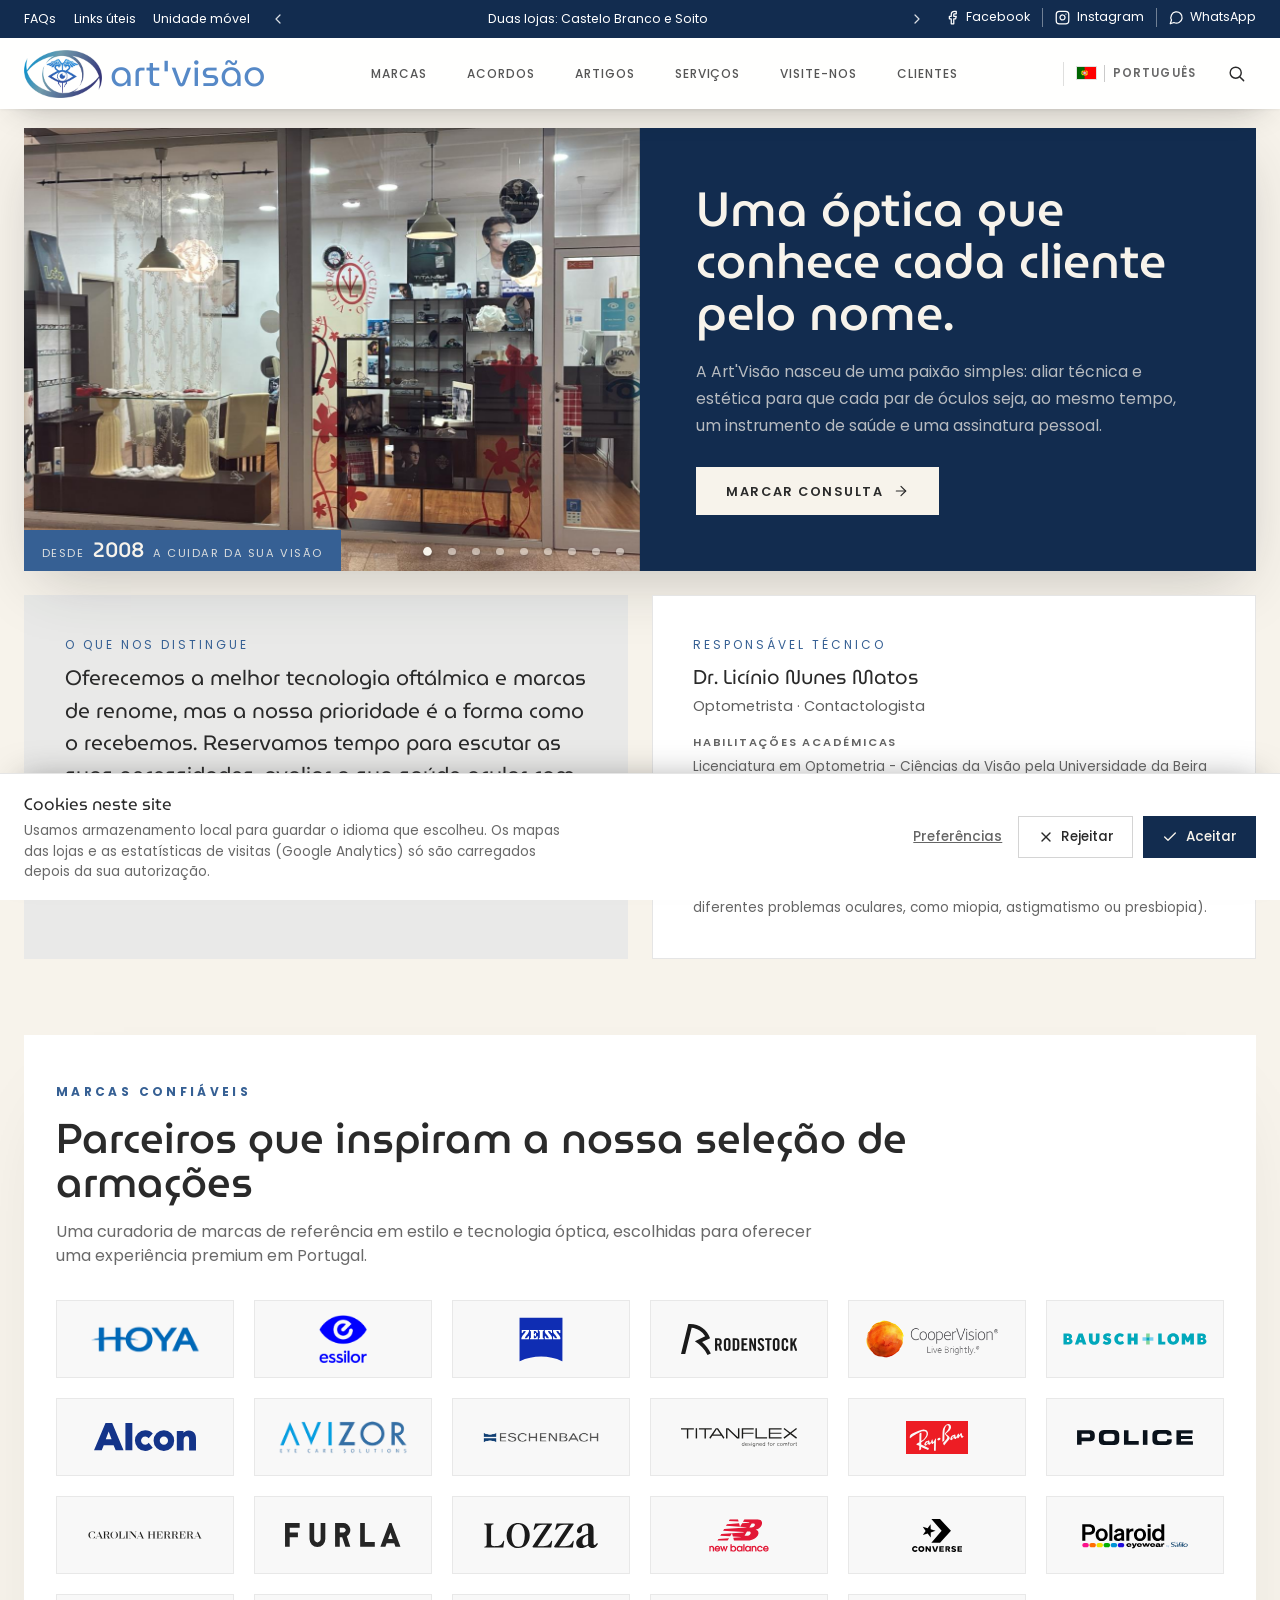
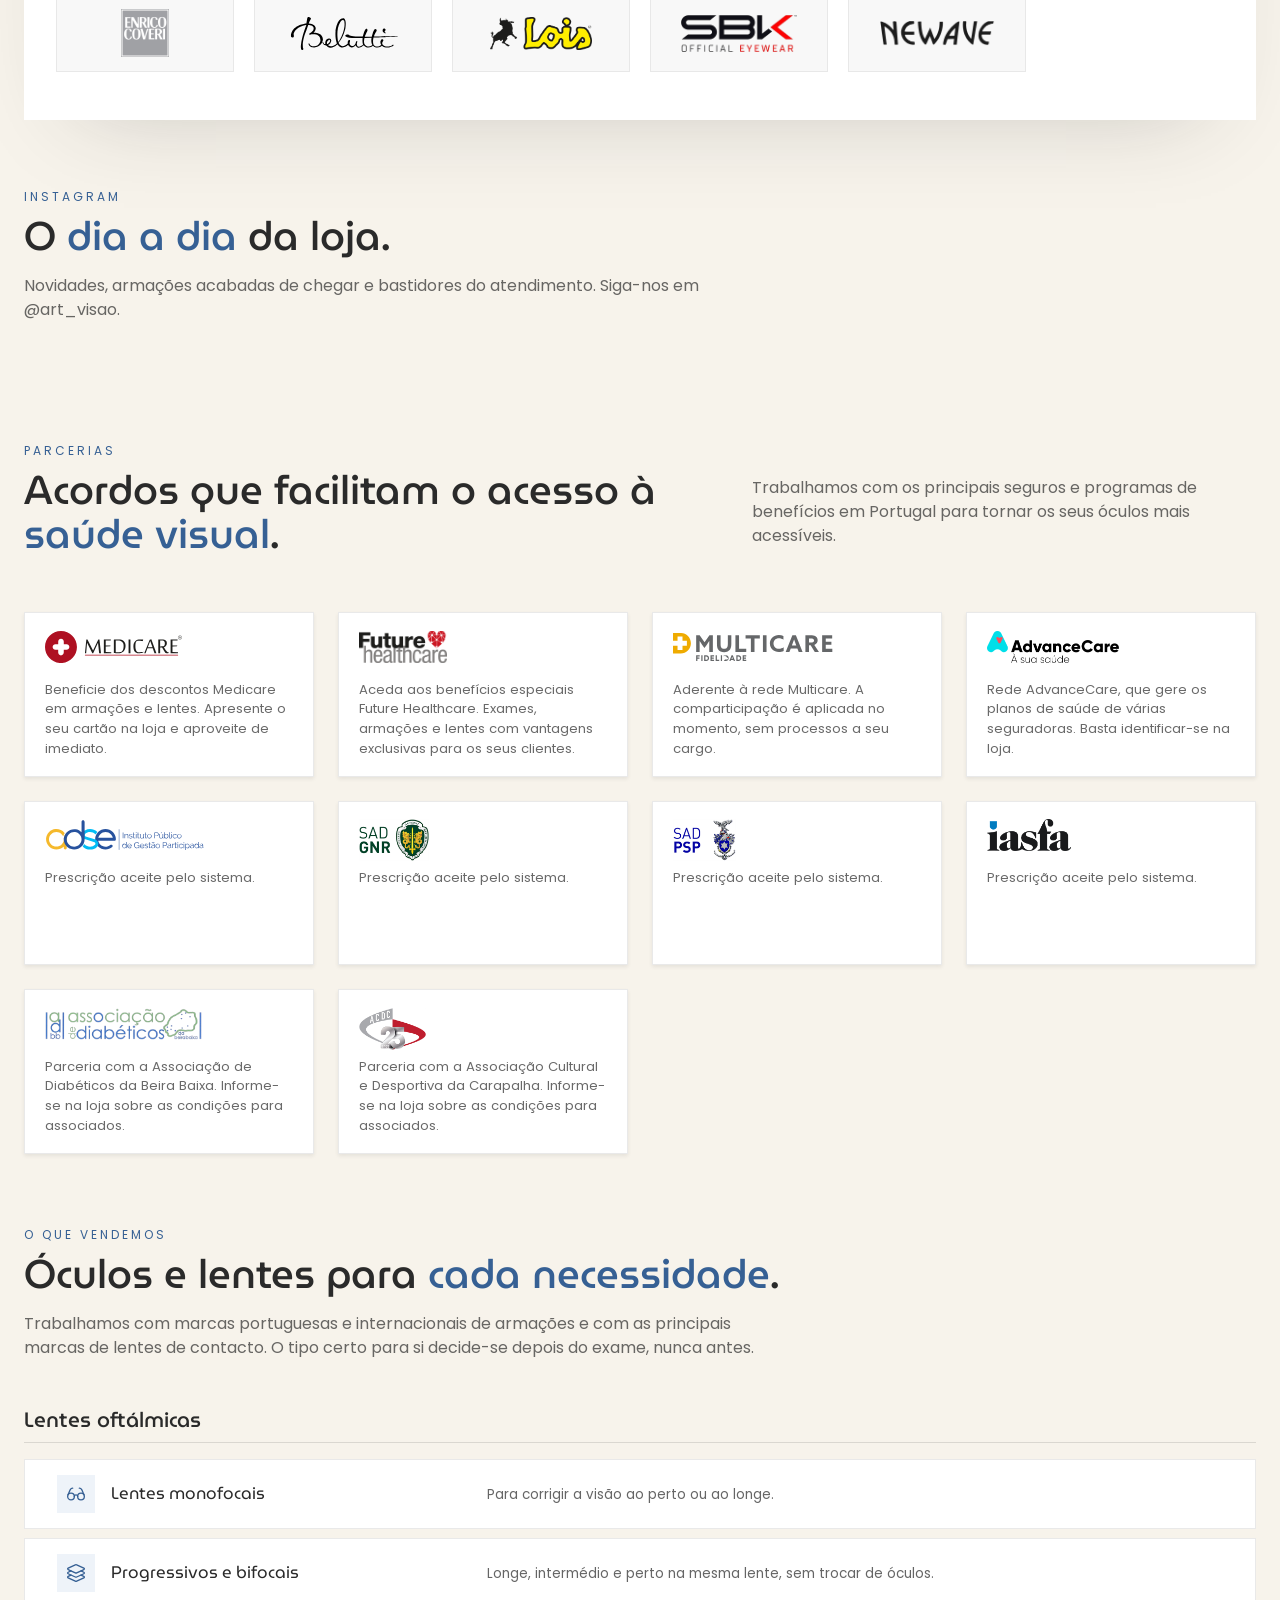
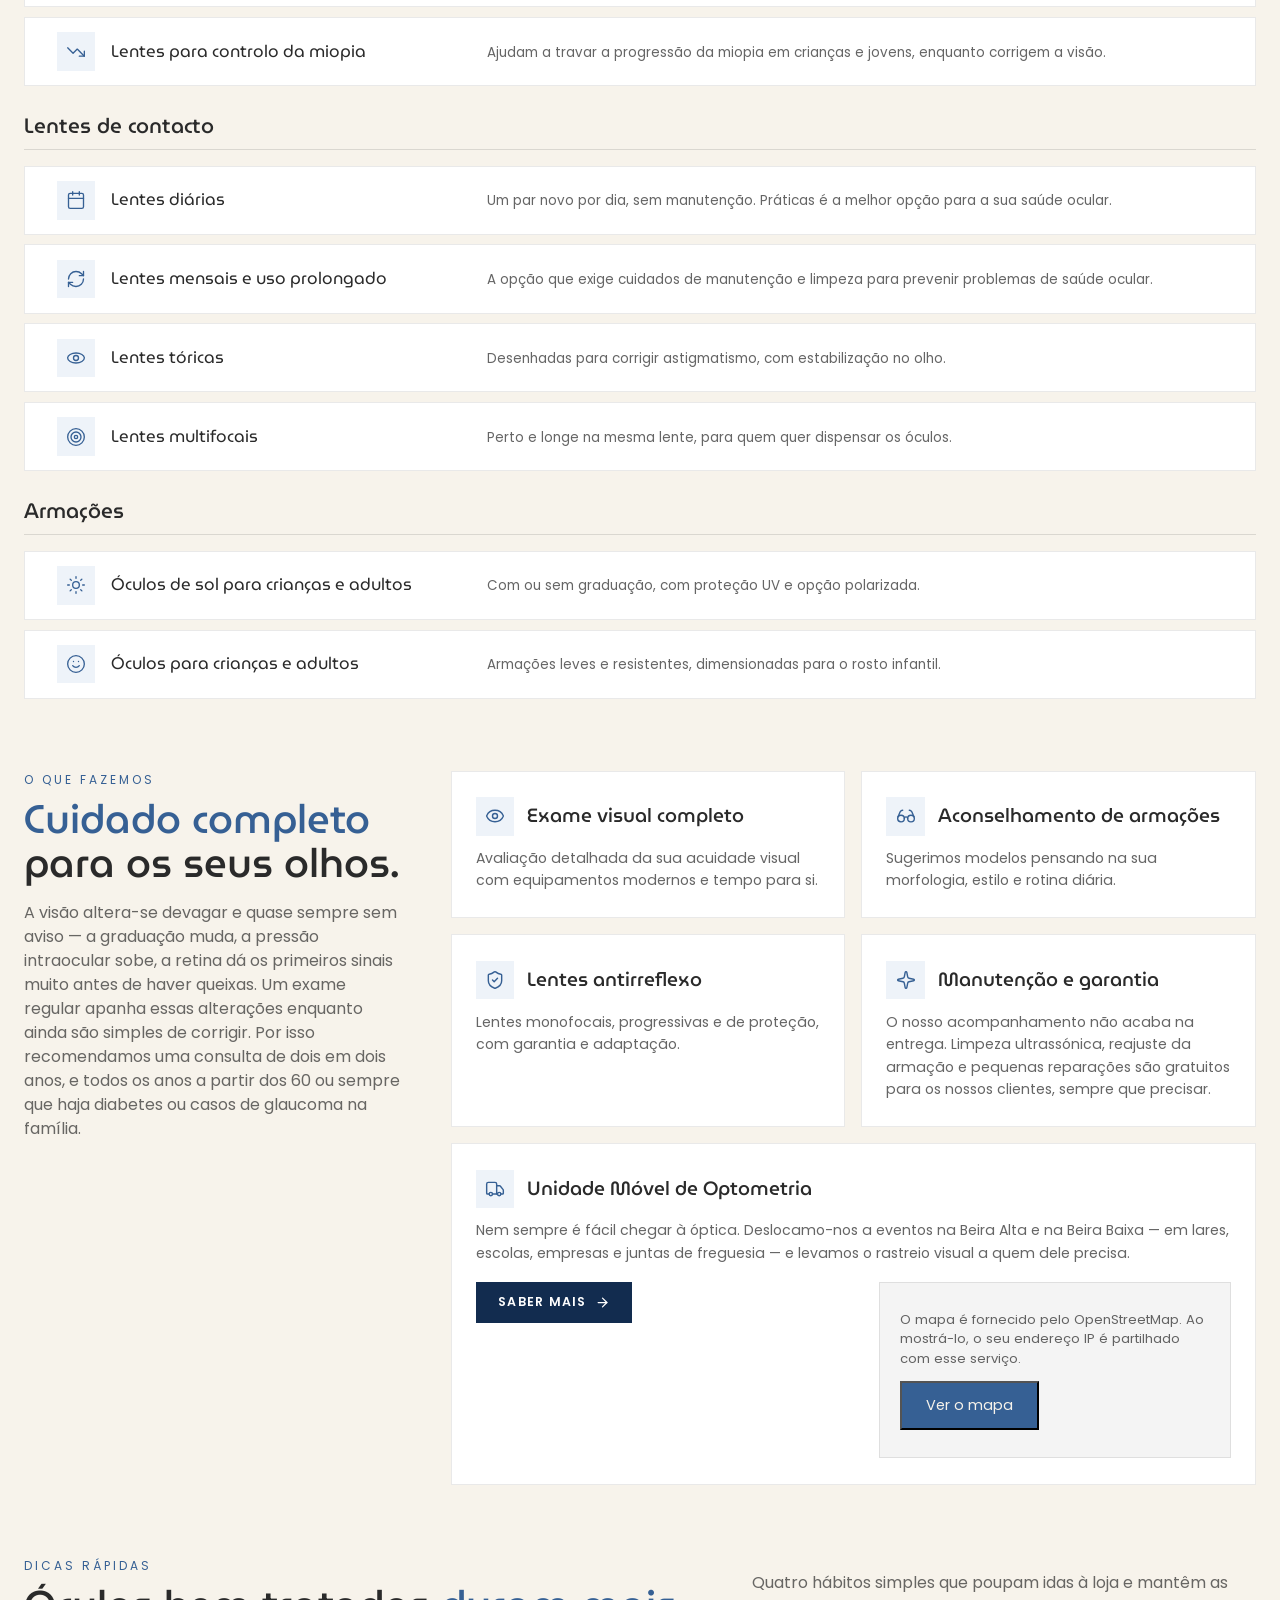
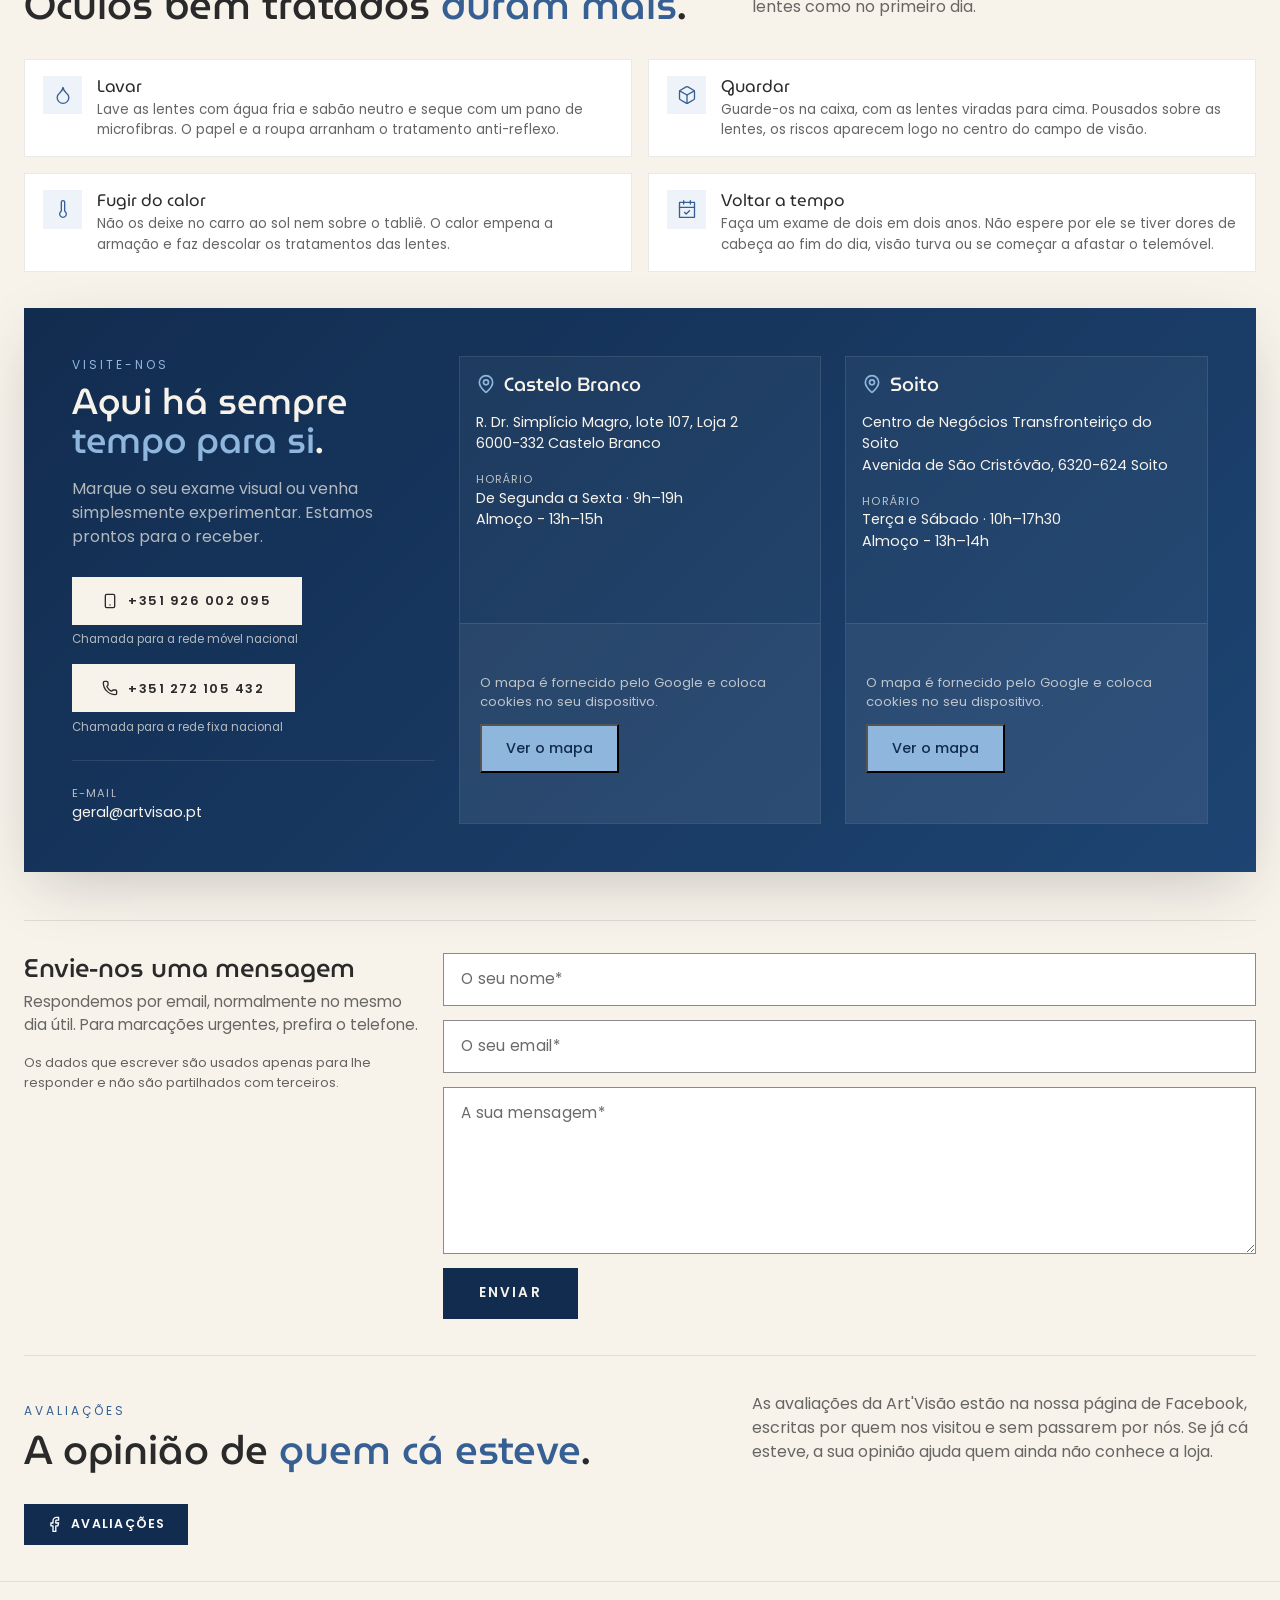
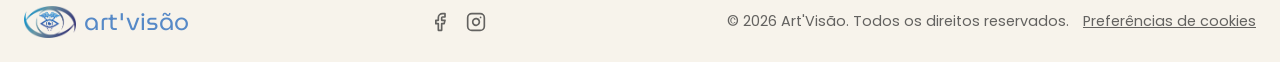
==== commit 5051c1b4: "Instagram antes dos acordos, sem «Em destaque», almoço no Soito - Instagram passa para antes dos Aco" ====
--- a/artvisao/index.html
+++ b/artvisao/index.html
@@ -11,7 +11,7 @@
 <link rel="preconnect" href="https://fonts.gstatic.com" crossorigin/>
 <link rel="stylesheet" href="https://fonts.googleapis.com/css2?family=MuseoModerno:wght@300;400;500;600;700&family=Poppins:wght@300;400;500;600&display=swap"/>
 <link rel="stylesheet" href="https://cdn.jsdelivr.net/npm/bootstrap@5.3.3/dist/css/bootstrap.min.css" integrity="sha384-QWTKZyjpPEjISv5WaRU9OFeRpok6YctnYmDr5pNlyT2bRjXh0JMhjY6hW+ALEwIH" crossorigin="anonymous"/>
-<link rel="stylesheet" href="css/styles.css?v=20260925"/>
+<link rel="stylesheet" href="css/styles.css?v=20260926"/>
 <link rel="icon" type="image/png" sizes="32x32" href="assets/favicon-32.png"/>
 <link rel="icon" type="image/png" sizes="64x64" href="assets/favicon-64.png"/>
 <link rel="apple-touch-icon" href="assets/apple-touch-icon.png"/>
@@ -122,6 +122,15 @@
             "Saturday"
           ],
           "opens": "10:00",
+          "closes": "13:00"
+        },
+        {
+          "@type": "OpeningHoursSpecification",
+          "dayOfWeek": [
+            "Tuesday",
+            "Saturday"
+          ],
+          "opens": "14:00",
           "closes": "17:30"
         }
       ],
@@ -208,7 +217,7 @@
 <li class="nav-item"><a class="nav-link nav-link-brand" href="#artigos"><span data-i18n="nav-artigos">Artigos</span><svg xmlns="http://www.w3.org/2000/svg" class="nav-link-chevron" width="18" height="18" viewBox="0 0 24 24" fill="none" stroke="currentColor" stroke-width="1.6" stroke-linecap="round" stroke-linejoin="round" aria-hidden="true"><use href="#icon-chevron-right"></use></svg></a></li>
 <li class="nav-item"><a class="nav-link nav-link-brand" href="#servicos"><span data-i18n="nav-servicos">Serviços</span><svg xmlns="http://www.w3.org/2000/svg" class="nav-link-chevron" width="18" height="18" viewBox="0 0 24 24" fill="none" stroke="currentColor" stroke-width="1.6" stroke-linecap="round" stroke-linejoin="round" aria-hidden="true"><use href="#icon-chevron-right"></use></svg></a></li>
 <li class="nav-item"><a class="nav-link nav-link-brand" href="#visita"><span data-i18n="nav-visita">Visite-nos</span><svg xmlns="http://www.w3.org/2000/svg" class="nav-link-chevron" width="18" height="18" viewBox="0 0 24 24" fill="none" stroke="currentColor" stroke-width="1.6" stroke-linecap="round" stroke-linejoin="round" aria-hidden="true"><use href="#icon-chevron-right"></use></svg></a></li>
-<li class="nav-item"><a class="nav-link nav-link-brand" href="#instagram"><span data-i18n="nav-clientes">Clientes</span><svg xmlns="http://www.w3.org/2000/svg" class="nav-link-chevron" width="18" height="18" viewBox="0 0 24 24" fill="none" stroke="currentColor" stroke-width="1.6" stroke-linecap="round" stroke-linejoin="round" aria-hidden="true"><use href="#icon-chevron-right"></use></svg></a></li>
+<li class="nav-item"><a class="nav-link nav-link-brand" href="#avaliacoes"><span data-i18n="nav-clientes">Clientes</span><svg xmlns="http://www.w3.org/2000/svg" class="nav-link-chevron" width="18" height="18" viewBox="0 0 24 24" fill="none" stroke="currentColor" stroke-width="1.6" stroke-linecap="round" stroke-linejoin="round" aria-hidden="true"><use href="#icon-chevron-right"></use></svg></a></li>
 <li class="nav-item d-xl-none"><a class="nav-link nav-link-brand" href="faqs.html"><span data-i18n="nav-faqs">FAQs</span><svg xmlns="http://www.w3.org/2000/svg" class="nav-link-chevron" width="18" height="18" viewBox="0 0 24 24" fill="none" stroke="currentColor" stroke-width="1.6" stroke-linecap="round" stroke-linejoin="round" aria-hidden="true"><use href="#icon-chevron-right"></use></svg></a></li>
 <li class="nav-item d-xl-none"><a class="nav-link nav-link-brand" href="links.html"><span data-i18n="nav-links">Links úteis</span><svg xmlns="http://www.w3.org/2000/svg" class="nav-link-chevron" width="18" height="18" viewBox="0 0 24 24" fill="none" stroke="currentColor" stroke-width="1.6" stroke-linecap="round" stroke-linejoin="round" aria-hidden="true"><use href="#icon-chevron-right"></use></svg></a></li>
 <li class="nav-item d-xl-none"><a class="nav-link nav-link-brand" href="unidade-movel.html"><span data-i18n="nav-unidade">Unidade móvel</span><svg xmlns="http://www.w3.org/2000/svg" class="nav-link-chevron" width="18" height="18" viewBox="0 0 24 24" fill="none" stroke="currentColor" stroke-width="1.6" stroke-linecap="round" stroke-linejoin="round" aria-hidden="true"><use href="#icon-chevron-right"></use></svg></a></li>
@@ -344,11 +353,26 @@
         <li><a class="brand-tile has-logo" data-logo="enrico-coveri" href="https://www.enricocoveri.com/" target="_blank" rel="noopener noreferrer"><img class="brand-tile-logo" src="assets/brands/enrico-coveri.jpg" alt="Enrico Coveri" loading="lazy" decoding="async"/><span class="brand-tile-text">Enrico Coveri</span></a></li>
         <li><a class="brand-tile has-logo" data-logo="belutti" href="https://belutti.com/en" target="_blank" rel="noopener noreferrer"><img class="brand-tile-logo" src="assets/brands/belutti.svg" alt="Belutti" loading="lazy" decoding="async"/><span class="brand-tile-text">Belutti</span></a></li>
         <li><a class="brand-tile has-logo" data-logo="lois" href="https://loisjeans.es/" target="_blank" rel="noopener noreferrer"><img class="brand-tile-logo" src="assets/brands/lois.png" alt="Lois" loading="lazy" decoding="async"/><span class="brand-tile-text">Lois</span></a></li>
-        <li><a class="brand-tile has-logo" data-logo="superbike" href="https://www.demenego.it/en/brand/superbike/" target="_blank" rel="noopener noreferrer"><img class="brand-tile-logo" src="assets/brands/superbike.png" alt="Superbike" loading="lazy" decoding="async"/><span class="brand-tile-text">Superbike</span></a></li>
+        <li><span class="brand-tile has-logo" data-logo="superbike"><img class="brand-tile-logo" src="assets/brands/superbike.png" alt="Superbike" loading="lazy" decoding="async"/><span class="brand-tile-text">Superbike</span></span></li>
         <li><span class="brand-tile has-logo" data-logo="newave"><img class="brand-tile-logo" src="assets/brands/newave.png" alt="Newave" loading="lazy" decoding="async"/><span class="brand-tile-text">Newave</span></span></li>
       </ul>
     </div>
   </div>
+</section>
+
+<section id="instagram" class="container-brand py-5 py-md-6">
+<div class="mb-4 mb-md-5">
+<p class="text-sky text-uppercase mb-2 section-eyebrow" data-i18n="ig-eyebrow">Instagram</p>
+<h2 class="font-display section-title" data-i18n="ig-title">O <em class="title-accent">dia a dia</em> da loja.</h2>
+<p class="section-copy section-lede mt-3" data-i18n="ig-desc">Novidades, armações acabadas de chegar e bastidores do atendimento. Siga-nos em @art_visao.</p>
+</div>
+<!-- Os slides são preenchidos durante a publicação por .github/scripts/instagram.py.
+     Sem token configurado fica vazio e a secção mostra só a chamada ao perfil. -->
+<div id="igCarousel" class="carousel slide ig-carousel" role="group" aria-roledescription="carrossel" aria-label="Publicações do Instagram" data-i18n-aria="ig-carousel-label">
+<div class="carousel-inner ig-grid" data-instagram-grid></div>
+<button class="carousel-control-prev carousel-arrow carousel-arrow-prev" type="button" data-bs-target="#igCarousel" data-bs-slide="prev" aria-label="Publicação anterior" data-i18n-aria="ig-prev"><svg xmlns="http://www.w3.org/2000/svg" viewBox="0 0 24 24" fill="none" stroke="currentColor" stroke-width="1.8" stroke-linecap="round" stroke-linejoin="round" aria-hidden="true"><path d="m15 18-6-6 6-6"></path></svg></button>
+<button class="carousel-control-next carousel-arrow carousel-arrow-next" type="button" data-bs-target="#igCarousel" data-bs-slide="next" aria-label="Publicação seguinte" data-i18n-aria="ig-next"><svg xmlns="http://www.w3.org/2000/svg" viewBox="0 0 24 24" fill="none" stroke="currentColor" stroke-width="1.8" stroke-linecap="round" stroke-linejoin="round" aria-hidden="true"><use href="#icon-chevron-right"></use></svg></button>
+</div>
 </section>
 
 <section id="acordos" class="bg-cream py-5 py-md-6">
@@ -509,85 +533,17 @@
 <div class="type-card">
 <span class="type-icon"><svg xmlns="http://www.w3.org/2000/svg" width="20" height="20" viewBox="0 0 24 24" fill="none" stroke="currentColor" stroke-width="1.6" stroke-linecap="round" stroke-linejoin="round" aria-hidden="true"><circle cx="12" cy="12" r="4"></circle><path d="M12 2v2"></path><path d="M12 20v2"></path><path d="m4.93 4.93 1.41 1.41"></path><path d="m17.66 17.66 1.41 1.41"></path><path d="M2 12h2"></path><path d="M20 12h2"></path><path d="m6.34 17.66-1.41 1.41"></path><path d="m19.07 4.93-1.41 1.41"></path></svg></span>
 <span class="type-body">
-<span class="type-title" data-i18n="t3-title">Óculos de sol</span>
+<span class="type-title" data-i18n="t3-title">Óculos de sol para crianças e adultos</span>
 <span class="type-desc" data-i18n="t3-desc">Com ou sem graduação, com proteção UV e opção polarizada.</span>
 </span>
 </div>
 <div class="type-card">
 <span class="type-icon"><svg xmlns="http://www.w3.org/2000/svg" width="20" height="20" viewBox="0 0 24 24" fill="none" stroke="currentColor" stroke-width="1.6" stroke-linecap="round" stroke-linejoin="round" aria-hidden="true"><circle cx="12" cy="12" r="10"></circle><path d="M8 14s1.5 2 4 2 4-2 4-2"></path><line x1="9" x2="9.01" y1="9" y2="9"></line><line x1="15" x2="15.01" y1="9" y2="9"></line></svg></span>
 <span class="type-body">
-<span class="type-title" data-i18n="t4-title">Óculos para crianças</span>
+<span class="type-title" data-i18n="t4-title">Óculos para crianças e adultos</span>
 <span class="type-desc" data-i18n="t4-desc">Armações leves e resistentes, dimensionadas para o rosto infantil.</span>
 </span>
 </div>
-</div>
-</div>
-</div>
-<h3 class="type-group type-group-wide" data-i18n="destaque-title">Em destaque</h3>
-<div class="highlight" data-highlight role="group" aria-roledescription="carrossel" aria-label="Artigos em destaque" data-i18n-aria="destaque-label">
-<div class="highlight-text" aria-live="polite">
-<div class="highlight-copy is-current">
-<h4 class="highlight-title" data-i18n="t1-title">Lentes monofocais</h4>
-<p class="highlight-desc" data-i18n="t1-desc">Para corrigir a visão ao perto ou ao longe.</p>
-</div>
-<div class="highlight-copy">
-<h4 class="highlight-title" data-i18n="t2-title">Progressivos e bifocais</h4>
-<p class="highlight-desc" data-i18n="t2-desc">Longe, intermédio e perto na mesma lente, sem trocar de óculos.</p>
-</div>
-<div class="highlight-copy">
-<h4 class="highlight-title" data-i18n="t9-title">Lentes para controlo da miopia</h4>
-<p class="highlight-desc" data-i18n="t9-desc">Ajudam a travar a progressão da miopia em crianças e jovens, enquanto corrigem a visão.</p>
-</div>
-<div class="highlight-copy">
-<h4 class="highlight-title" data-i18n="t5-title">Lentes diárias</h4>
-<p class="highlight-desc" data-i18n="t5-desc">Um par novo por dia, sem manutenção. Práticas é a melhor opção para a sua saúde ocular.</p>
-</div>
-<div class="highlight-copy">
-<h4 class="highlight-title" data-i18n="t6-title">Lentes mensais e uso prolongado</h4>
-<p class="highlight-desc" data-i18n="t6-desc">A opção que exige cuidados de manutenção e limpeza para prevenir problemas de saúde ocular.</p>
-</div>
-<div class="highlight-copy">
-<h4 class="highlight-title" data-i18n="t7-title">Lentes tóricas</h4>
-<p class="highlight-desc" data-i18n="t7-desc">Desenhadas para corrigir astigmatismo, com estabilização no olho.</p>
-</div>
-<div class="highlight-copy">
-<h4 class="highlight-title" data-i18n="t8-title">Lentes multifocais</h4>
-<p class="highlight-desc" data-i18n="t8-desc">Perto e longe na mesma lente, para quem quer dispensar os óculos.</p>
-</div>
-<div class="highlight-copy">
-<h4 class="highlight-title" data-i18n="t3-title">Óculos de sol</h4>
-<p class="highlight-desc" data-i18n="t3-desc">Com ou sem graduação, com proteção UV e opção polarizada.</p>
-</div>
-<div class="highlight-copy">
-<h4 class="highlight-title" data-i18n="t4-title">Óculos para crianças</h4>
-<p class="highlight-desc" data-i18n="t4-desc">Armações leves e resistentes, dimensionadas para o rosto infantil.</p>
-</div>
-</div>
-<div class="highlight-viewport">
-<ul class="highlight-track">
-<li class="highlight-item"><img src="assets/artigos/graduados.avif" alt="Homem com óculos graduados" data-i18n-alt="t1-alt" loading="eager"/></li>
-<li class="highlight-item"><img src="assets/artigos/progressivos.jpg" alt="Óculos segurados contra a rua, a mostrar a nitidez das lentes" data-i18n-alt="t2-alt" loading="lazy"/></li>
-<li class="highlight-item"><img src="assets/artigos/letras.avif" alt="Óculos pousados sobre uma tabela de optometria" data-i18n-alt="t9-alt" loading="lazy"/></li>
-<li class="highlight-item"><img src="assets/artigos/lente_contacto_pinca.avif" alt="Lente de contacto diária a ser retirada do blister" data-i18n-alt="t5-alt" loading="lazy"/></li>
-<li class="highlight-item"><img src="assets/artigos/lentes_contacto_caixa.avif" alt="Estojos de lentes de contacto reutilizáveis" data-i18n-alt="t6-alt" loading="lazy"/></li>
-<li class="highlight-item"><img src="assets/artigos/lente_contacto.avif" alt="Grande plano de um olho com lente de contacto" data-i18n-alt="t7-alt" loading="lazy"/></li>
-<li class="highlight-item"><img src="assets/artigos/lente-contacto-mesa.avif" alt="Colocação de lentes de contacto ao espelho" data-i18n-alt="t8-alt" loading="lazy"/></li>
-<li class="highlight-item"><img src="assets/artigos/sunglasses_woman.avif" alt="Mulher com óculos de sol" data-i18n-alt="t3-alt" loading="lazy"/></li>
-<li class="highlight-item"><img src="assets/artigos/child.jpg" alt="Criança com óculos graduados" data-i18n-alt="t4-alt" loading="lazy"/></li>
-<li class="highlight-item" aria-hidden="true"><img src="assets/artigos/graduados.avif" alt="" loading="lazy"/></li>
-</ul>
-<button type="button" class="carousel-arrow carousel-arrow-prev" data-highlight-prev aria-label="Artigo anterior" data-i18n-aria="destaque-prev"><svg xmlns="http://www.w3.org/2000/svg" viewBox="0 0 24 24" fill="none" stroke="currentColor" stroke-width="1.8" stroke-linecap="round" stroke-linejoin="round" aria-hidden="true"><path d="m15 18-6-6 6-6"></path></svg></button>
-<button type="button" class="carousel-arrow carousel-arrow-next" data-highlight-next aria-label="Artigo seguinte" data-i18n-aria="destaque-next"><svg xmlns="http://www.w3.org/2000/svg" viewBox="0 0 24 24" fill="none" stroke="currentColor" stroke-width="1.8" stroke-linecap="round" stroke-linejoin="round" aria-hidden="true"><use href="#icon-chevron-right"></use></svg></button>
-<div class="highlight-dots" role="group" aria-label="Escolher artigo" data-i18n-aria="destaque-dots">
-<button type="button" data-highlight-go="0" class="active" aria-current="true" aria-label="1"></button>
-<button type="button" data-highlight-go="1" aria-label="2"></button>
-<button type="button" data-highlight-go="2" aria-label="3"></button>
-<button type="button" data-highlight-go="3" aria-label="4"></button>
-<button type="button" data-highlight-go="4" aria-label="5"></button>
-<button type="button" data-highlight-go="5" aria-label="6"></button>
-<button type="button" data-highlight-go="6" aria-label="7"></button>
-<button type="button" data-highlight-go="7" aria-label="8"></button>
-<button type="button" data-highlight-go="8" aria-label="9"></button>
 </div>
 </div>
 </div>
@@ -769,7 +725,8 @@
 <div class="visit-value mt-3"><a href="https://www.google.com/maps/search/?api=1&query=Centro%20de%20Neg%C3%B3cios%20Transfronteiri%C3%A7o%20do%20Soito" target="_blank" rel="noopener noreferrer" class="text-cream">Centro de Negócios Transfronteiriço do Soito
 Avenida de São Cristóvão, 6320-624 Soito</a></div>
 <div class="text-uppercase mt-3 visit-label" data-i18n="visita-label-horario">Horário</div>
-<div class="visit-value" data-i18n="visita-horario-soito">Terça e Sábado · 10h–17h30</div>
+<div class="visit-value" data-i18n="visita-horario-soito">Terça e Sábado · 10h–17h30
+Almoço - 13h–14h</div>
 </div>
 <div class="map-slot mt-auto">
 <iframe class="map-embed" hidden data-consent-src="https://maps.google.com/maps?q=Centro%20de%20Neg%C3%B3cios%20Transfronteiri%C3%A7o%20do%20Soito&z=16&output=embed" loading="lazy" referrerpolicy="no-referrer-when-downgrade" title="Localização da loja do Soito no Google Maps"></iframe>
@@ -817,21 +774,8 @@
 </div>
 </section>
 
-<section id="instagram" class="container-brand py-5 py-md-6">
-<div class="mb-4 mb-md-5">
-<p class="text-sky text-uppercase mb-2 section-eyebrow" data-i18n="ig-eyebrow">Instagram</p>
-<h2 class="font-display section-title" data-i18n="ig-title">O <em class="title-accent">dia a dia</em> da loja.</h2>
-<p class="section-copy section-lede mt-3" data-i18n="ig-desc">Novidades, armações acabadas de chegar e bastidores do atendimento. Siga-nos em @art_visao.</p>
-</div>
-<!-- Os slides são preenchidos durante a publicação por .github/scripts/instagram.py.
-     Sem token configurado fica vazio e a secção mostra só a chamada ao perfil. -->
-<div id="igCarousel" class="carousel slide ig-carousel" role="group" aria-roledescription="carrossel" aria-label="Publicações do Instagram" data-i18n-aria="ig-carousel-label">
-<div class="carousel-inner ig-grid" data-instagram-grid></div>
-<button class="carousel-control-prev carousel-arrow carousel-arrow-prev" type="button" data-bs-target="#igCarousel" data-bs-slide="prev" aria-label="Publicação anterior" data-i18n-aria="ig-prev"><svg xmlns="http://www.w3.org/2000/svg" viewBox="0 0 24 24" fill="none" stroke="currentColor" stroke-width="1.8" stroke-linecap="round" stroke-linejoin="round" aria-hidden="true"><path d="m15 18-6-6 6-6"></path></svg></button>
-<button class="carousel-control-next carousel-arrow carousel-arrow-next" type="button" data-bs-target="#igCarousel" data-bs-slide="next" aria-label="Publicação seguinte" data-i18n-aria="ig-next"><svg xmlns="http://www.w3.org/2000/svg" viewBox="0 0 24 24" fill="none" stroke="currentColor" stroke-width="1.8" stroke-linecap="round" stroke-linejoin="round" aria-hidden="true"><use href="#icon-chevron-right"></use></svg></button>
-</div>
-
-<div class="reviews-inline mt-5">
+<section id="avaliacoes" class="container-brand pb-5 pb-md-6">
+<div class="reviews-inline">
 <div class="row align-items-md-end g-3 mb-4">
 <div class="col-md-7">
 <p class="text-sky text-uppercase mb-2 section-eyebrow" data-i18n="clientes-eyebrow">Avaliações</p>
@@ -965,10 +909,10 @@
 </footer>
 
 <script src="https://cdn.jsdelivr.net/npm/bootstrap@5.3.3/dist/js/bootstrap.bundle.min.js" integrity="sha384-YvpcrYf0tY3lHB60NNkmXc5s9fDVZLESaAA55NDzOxhy9GkcIdslK1eN7N6jIeHz" crossorigin="anonymous"></script>
-<script src="js/i18n.js?v=20260925"></script>
-<script src="js/main.js?v=20260925"></script>
-<script src="js/search.js?v=20260925"></script>
-<script src="js/consent.js?v=20260925"></script>
-<script src="js/contact.js?v=20260925"></script>
+<script src="js/i18n.js?v=20260926"></script>
+<script src="js/main.js?v=20260926"></script>
+<script src="js/search.js?v=20260926"></script>
+<script src="js/consent.js?v=20260926"></script>
+<script src="js/contact.js?v=20260926"></script>
 </body>
 </html>
--- a/artvisao/css/styles.css
+++ b/artvisao/css/styles.css
@@ -303,7 +303,7 @@
 .type-list > .type-card{padding:1rem 1.25rem 1rem 1.5rem;}
 @media (min-width:992px){
   .type-list > .type-card{align-items:center;padding:.9rem 1.5rem .9rem 2rem;}
-  .type-list .type-body{display:grid;grid-template-columns:18rem minmax(0,1fr);column-gap:1.5rem;align-items:baseline;}
+  .type-list .type-body{display:grid;grid-template-columns:22rem minmax(0,1fr);column-gap:1.5rem;align-items:baseline;}
 }
 /* Cartão isolado (usado também nas dicas rápidas) */
 .type-card{display:flex;align-items:flex-start;gap:.95rem;padding:1rem 1.15rem;background:var(--card);border:1px solid rgba(42,42,42,.1);transition:border-color .2s ease,box-shadow .2s ease;}
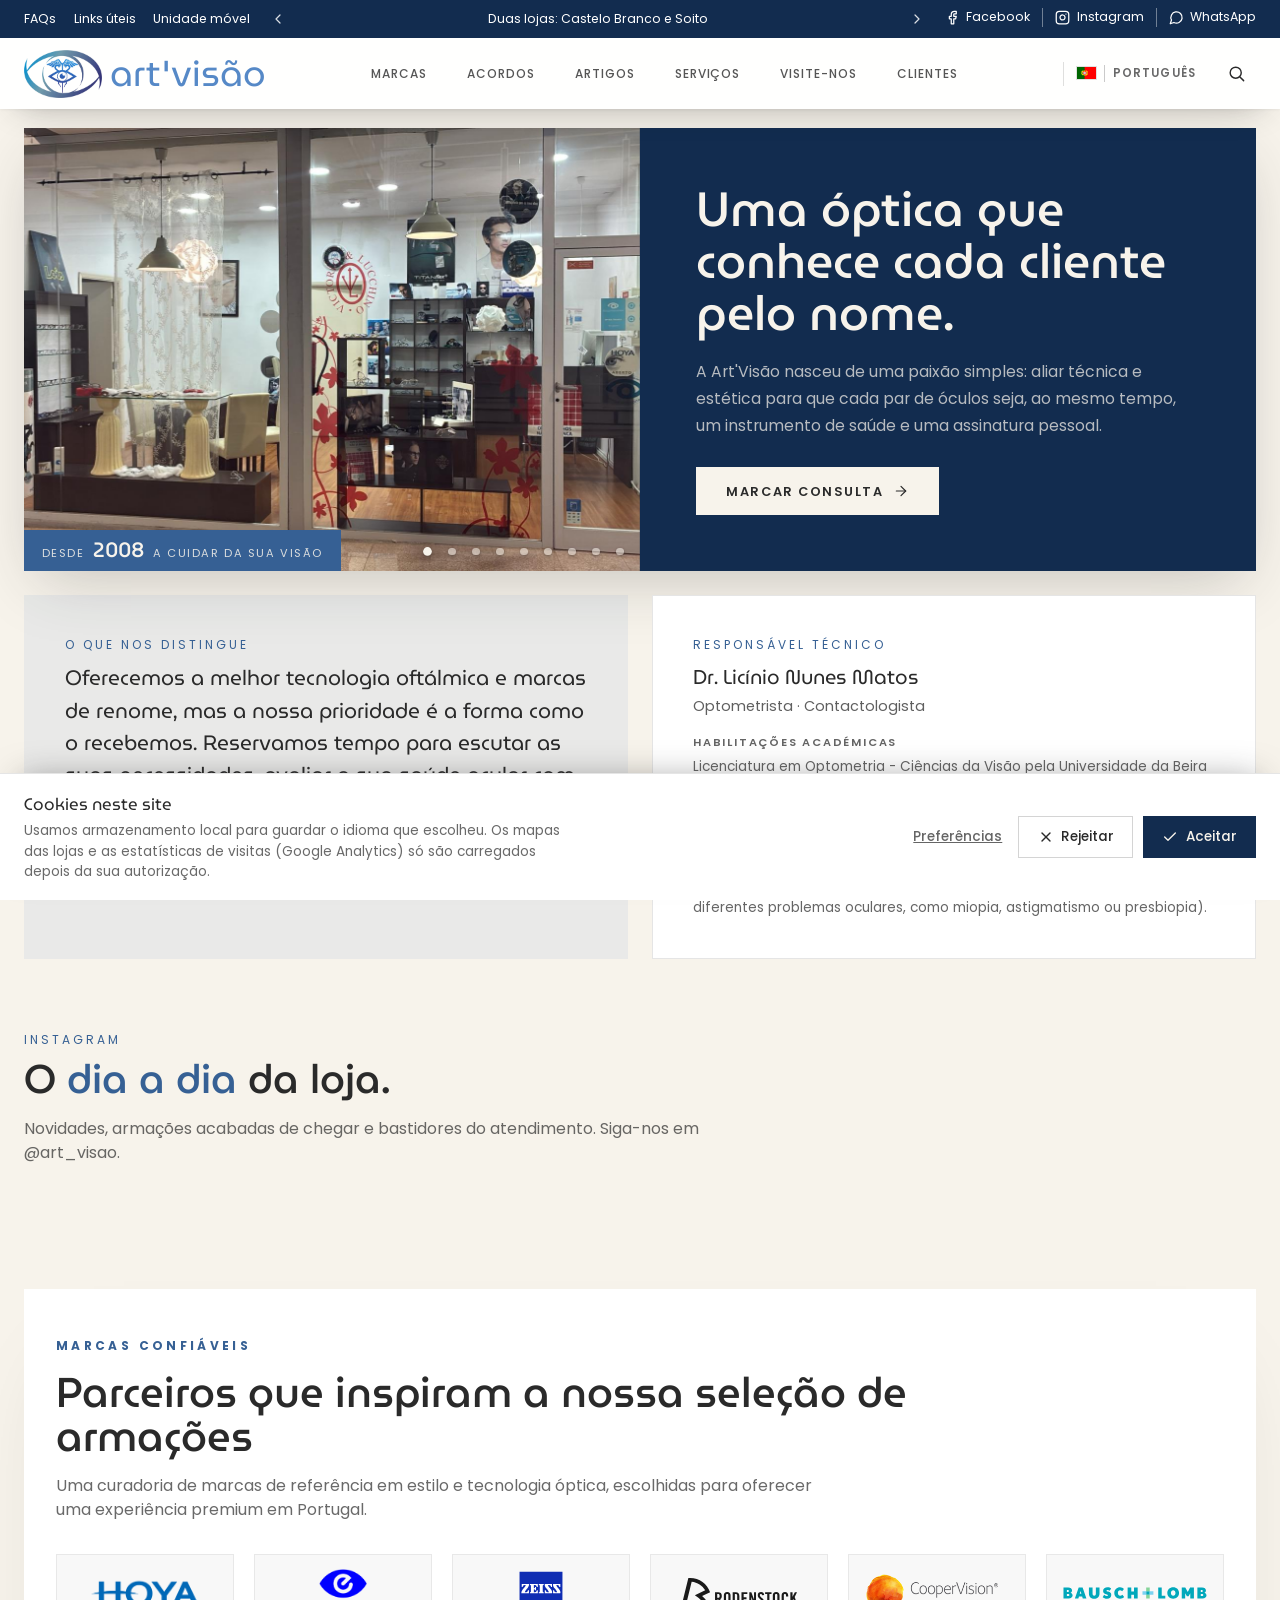
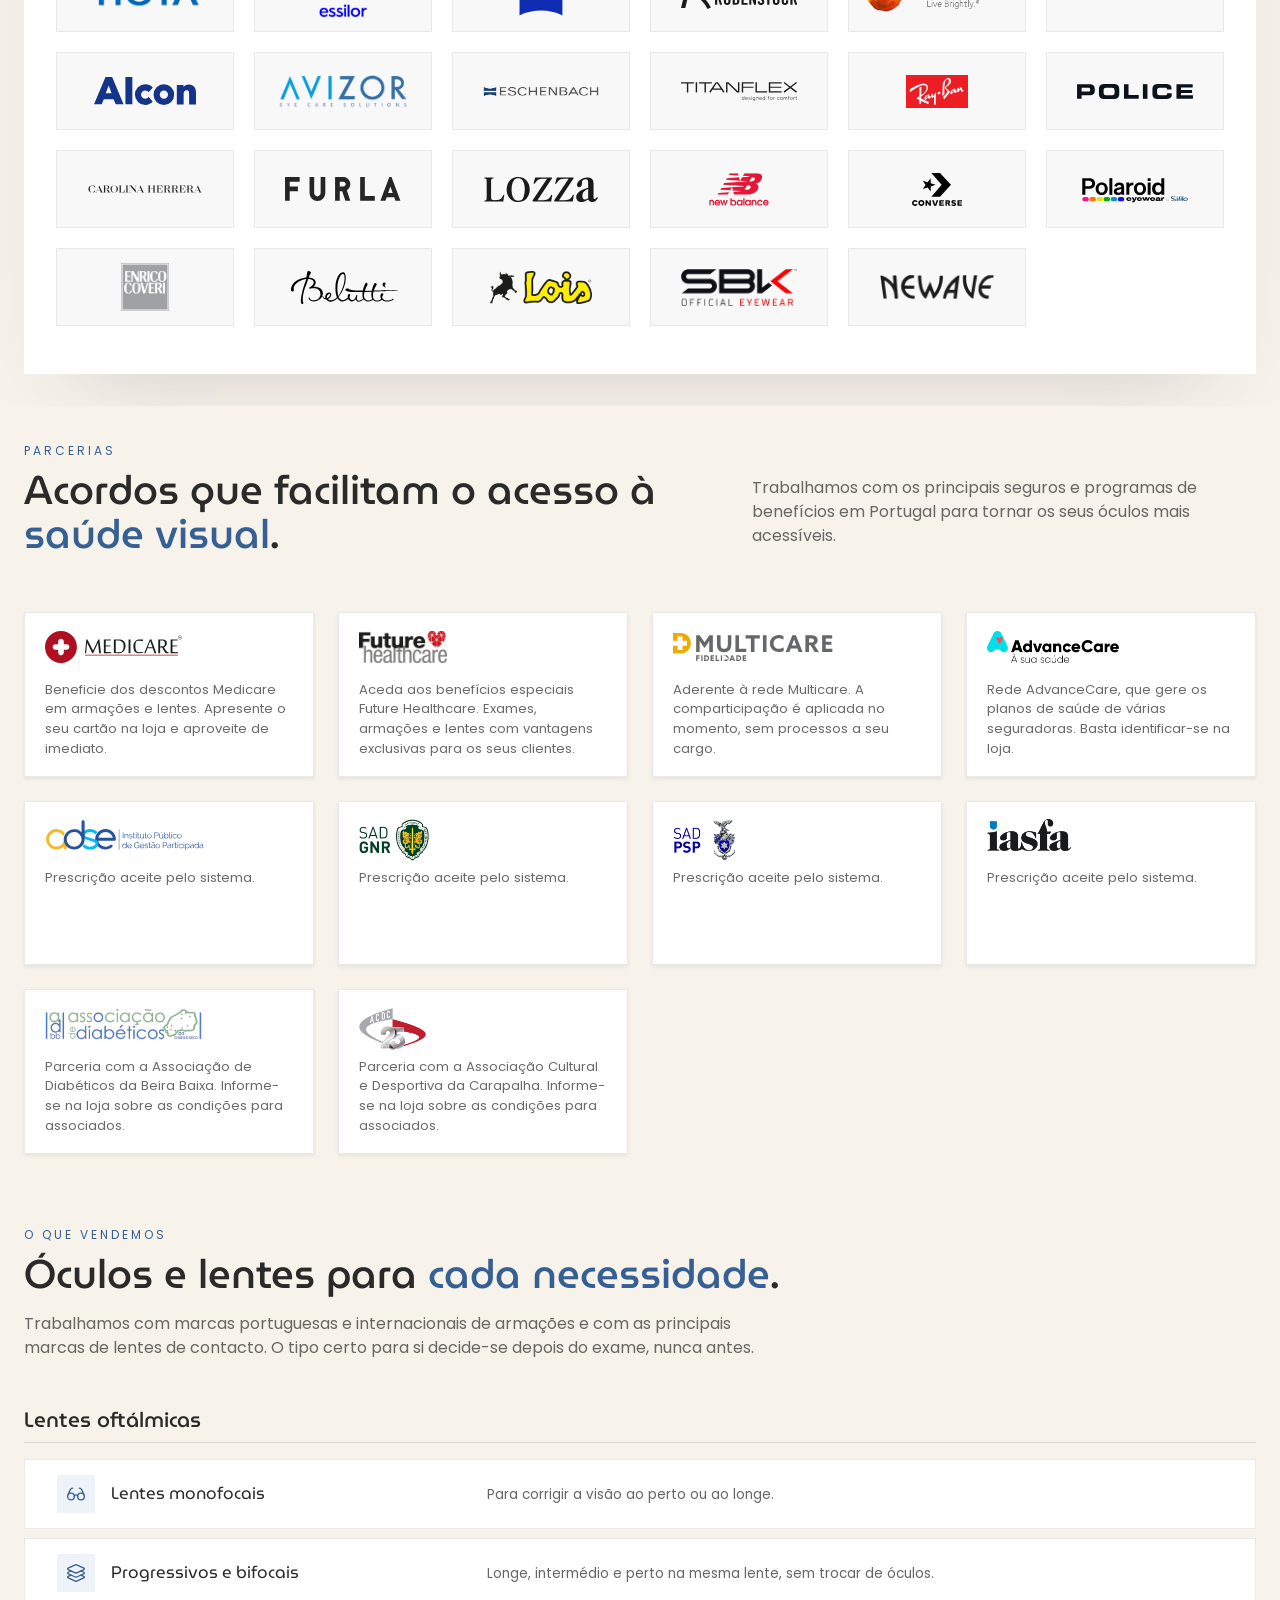
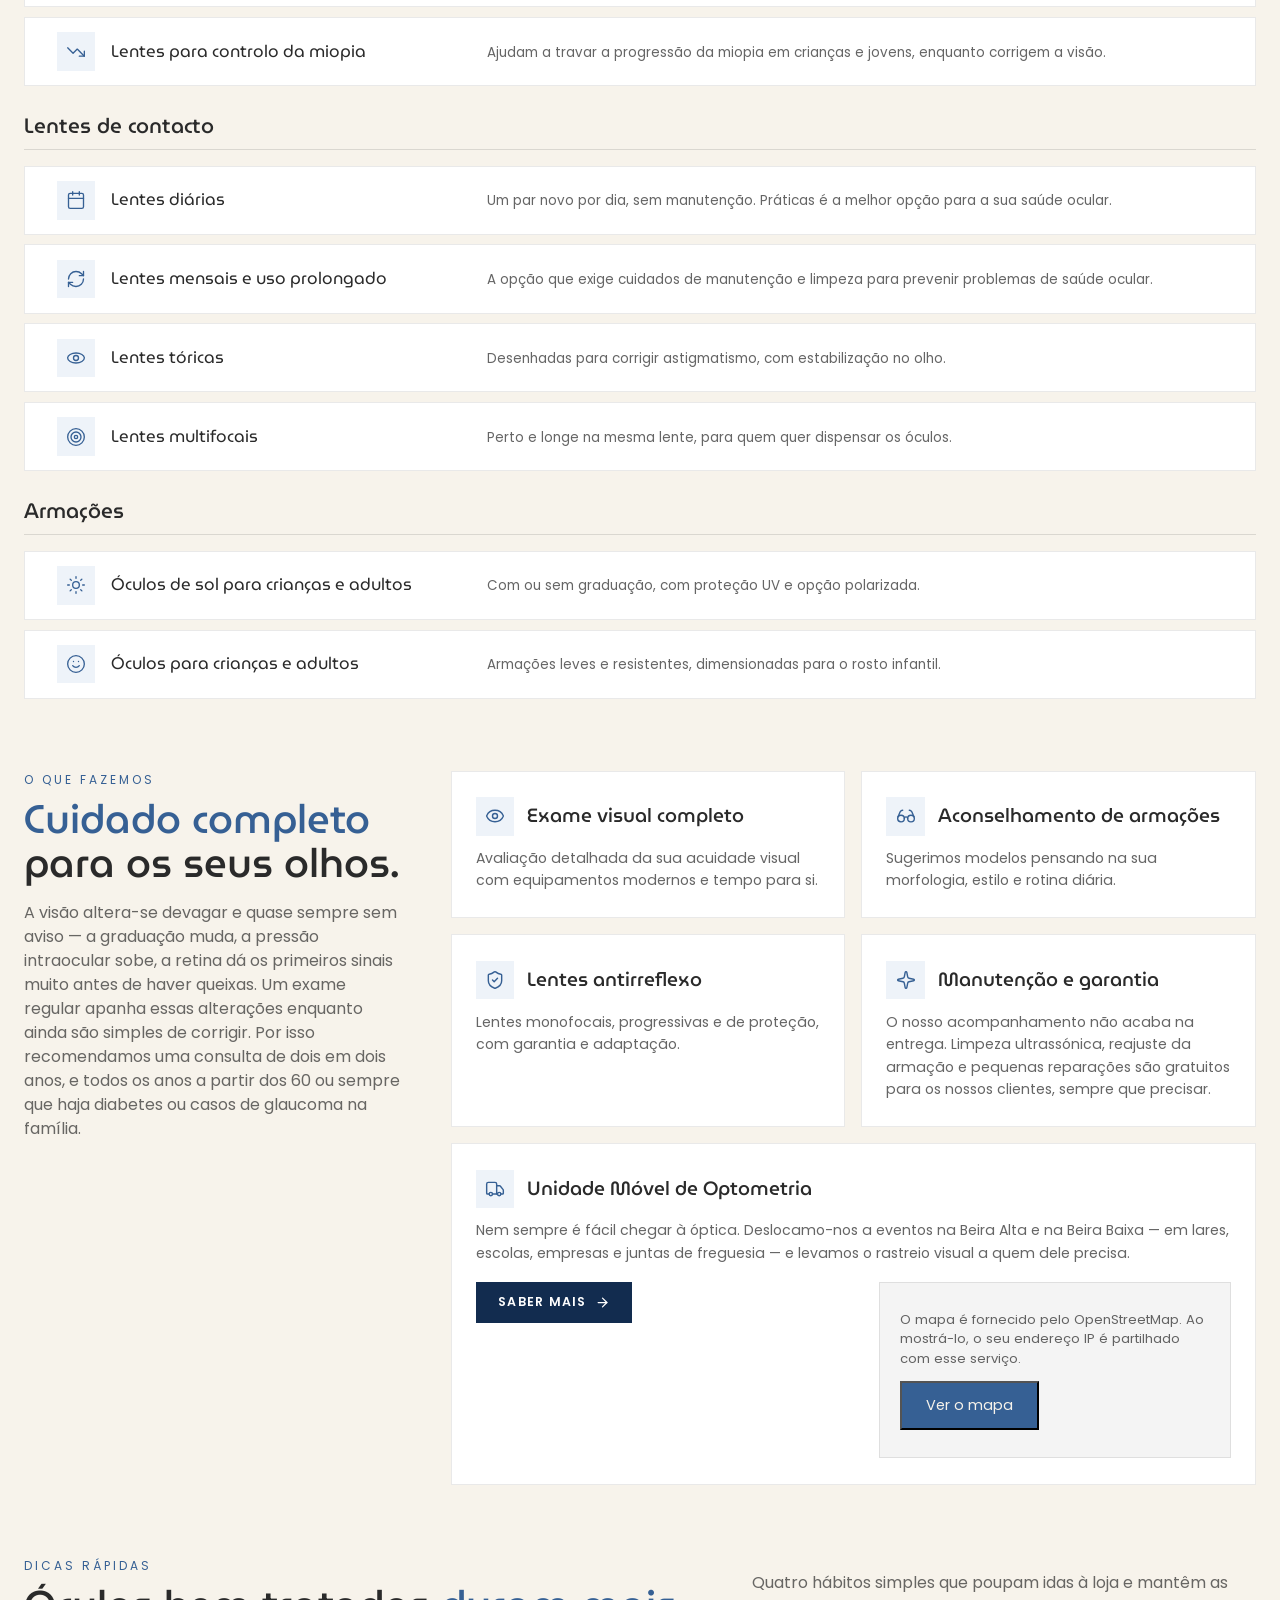
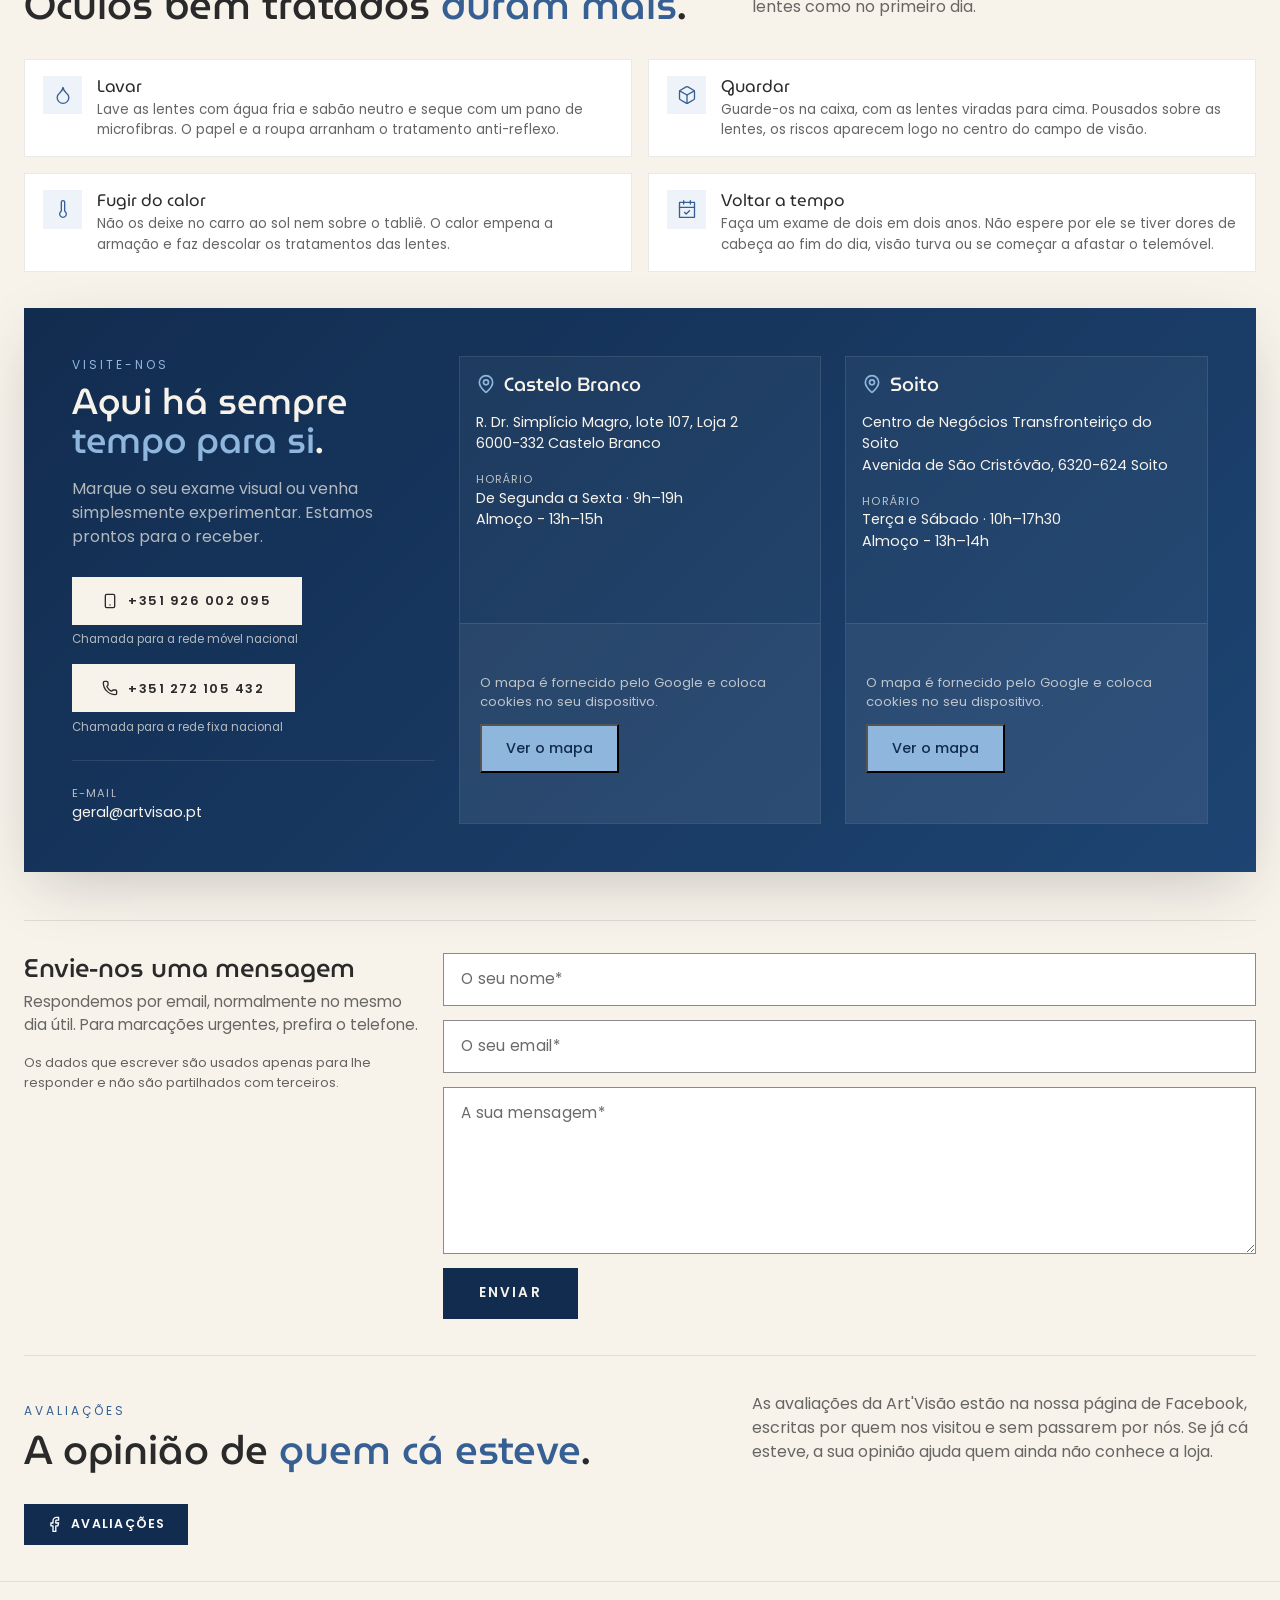
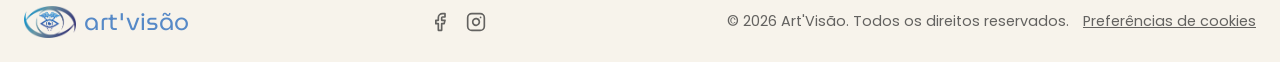
==== commit c8fa5957: "Sobe o Instagram para antes das marcas Co-Authored-By: Claude Opus 5.5 <noreply@anthropic.com>" ====
--- a/artvisao/index.html
+++ b/artvisao/index.html
@@ -325,6 +325,21 @@
 
 </section>
 
+<section id="instagram" class="container-brand py-5 py-md-6">
+<div class="mb-4 mb-md-5">
+<p class="text-sky text-uppercase mb-2 section-eyebrow" data-i18n="ig-eyebrow">Instagram</p>
+<h2 class="font-display section-title" data-i18n="ig-title">O <em class="title-accent">dia a dia</em> da loja.</h2>
+<p class="section-copy section-lede mt-3" data-i18n="ig-desc">Novidades, armações acabadas de chegar e bastidores do atendimento. Siga-nos em @art_visao.</p>
+</div>
+<!-- Os slides são preenchidos durante a publicação por .github/scripts/instagram.py.
+     Sem token configurado fica vazio e a secção mostra só a chamada ao perfil. -->
+<div id="igCarousel" class="carousel slide ig-carousel" role="group" aria-roledescription="carrossel" aria-label="Publicações do Instagram" data-i18n-aria="ig-carousel-label">
+<div class="carousel-inner ig-grid" data-instagram-grid></div>
+<button class="carousel-control-prev carousel-arrow carousel-arrow-prev" type="button" data-bs-target="#igCarousel" data-bs-slide="prev" aria-label="Publicação anterior" data-i18n-aria="ig-prev"><svg xmlns="http://www.w3.org/2000/svg" viewBox="0 0 24 24" fill="none" stroke="currentColor" stroke-width="1.8" stroke-linecap="round" stroke-linejoin="round" aria-hidden="true"><path d="m15 18-6-6 6-6"></path></svg></button>
+<button class="carousel-control-next carousel-arrow carousel-arrow-next" type="button" data-bs-target="#igCarousel" data-bs-slide="next" aria-label="Publicação seguinte" data-i18n-aria="ig-next"><svg xmlns="http://www.w3.org/2000/svg" viewBox="0 0 24 24" fill="none" stroke="currentColor" stroke-width="1.8" stroke-linecap="round" stroke-linejoin="round" aria-hidden="true"><use href="#icon-chevron-right"></use></svg></button>
+</div>
+</section>
+
 <section id="marcas" class="brands-section">
   <div class="container-brand">
     <div class="brands-card">
@@ -360,21 +375,6 @@
   </div>
 </section>
 
-<section id="instagram" class="container-brand py-5 py-md-6">
-<div class="mb-4 mb-md-5">
-<p class="text-sky text-uppercase mb-2 section-eyebrow" data-i18n="ig-eyebrow">Instagram</p>
-<h2 class="font-display section-title" data-i18n="ig-title">O <em class="title-accent">dia a dia</em> da loja.</h2>
-<p class="section-copy section-lede mt-3" data-i18n="ig-desc">Novidades, armações acabadas de chegar e bastidores do atendimento. Siga-nos em @art_visao.</p>
-</div>
-<!-- Os slides são preenchidos durante a publicação por .github/scripts/instagram.py.
-     Sem token configurado fica vazio e a secção mostra só a chamada ao perfil. -->
-<div id="igCarousel" class="carousel slide ig-carousel" role="group" aria-roledescription="carrossel" aria-label="Publicações do Instagram" data-i18n-aria="ig-carousel-label">
-<div class="carousel-inner ig-grid" data-instagram-grid></div>
-<button class="carousel-control-prev carousel-arrow carousel-arrow-prev" type="button" data-bs-target="#igCarousel" data-bs-slide="prev" aria-label="Publicação anterior" data-i18n-aria="ig-prev"><svg xmlns="http://www.w3.org/2000/svg" viewBox="0 0 24 24" fill="none" stroke="currentColor" stroke-width="1.8" stroke-linecap="round" stroke-linejoin="round" aria-hidden="true"><path d="m15 18-6-6 6-6"></path></svg></button>
-<button class="carousel-control-next carousel-arrow carousel-arrow-next" type="button" data-bs-target="#igCarousel" data-bs-slide="next" aria-label="Publicação seguinte" data-i18n-aria="ig-next"><svg xmlns="http://www.w3.org/2000/svg" viewBox="0 0 24 24" fill="none" stroke="currentColor" stroke-width="1.8" stroke-linecap="round" stroke-linejoin="round" aria-hidden="true"><use href="#icon-chevron-right"></use></svg></button>
-</div>
-</section>
-
 <section id="acordos" class="bg-cream py-5 py-md-6">
 <div class="container-brand">
 <div class="row align-items-md-end g-3 mb-5">
